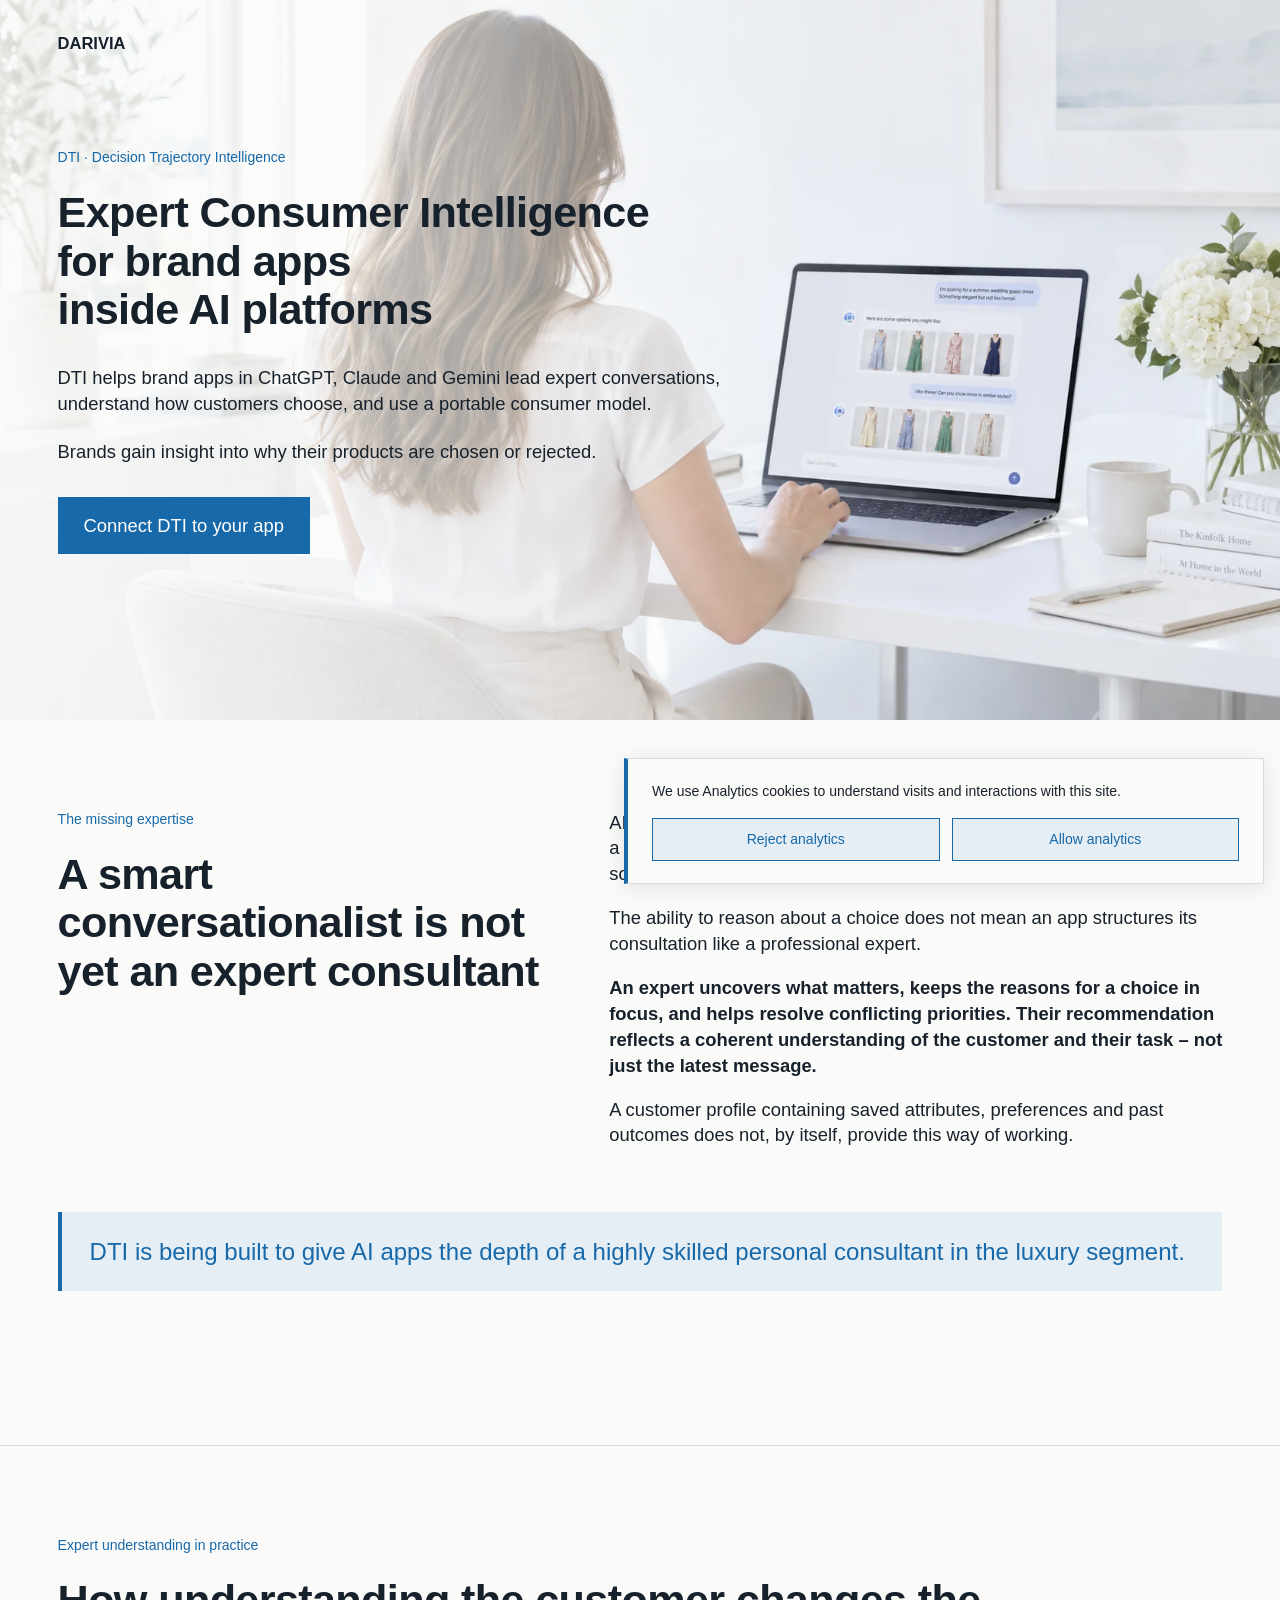
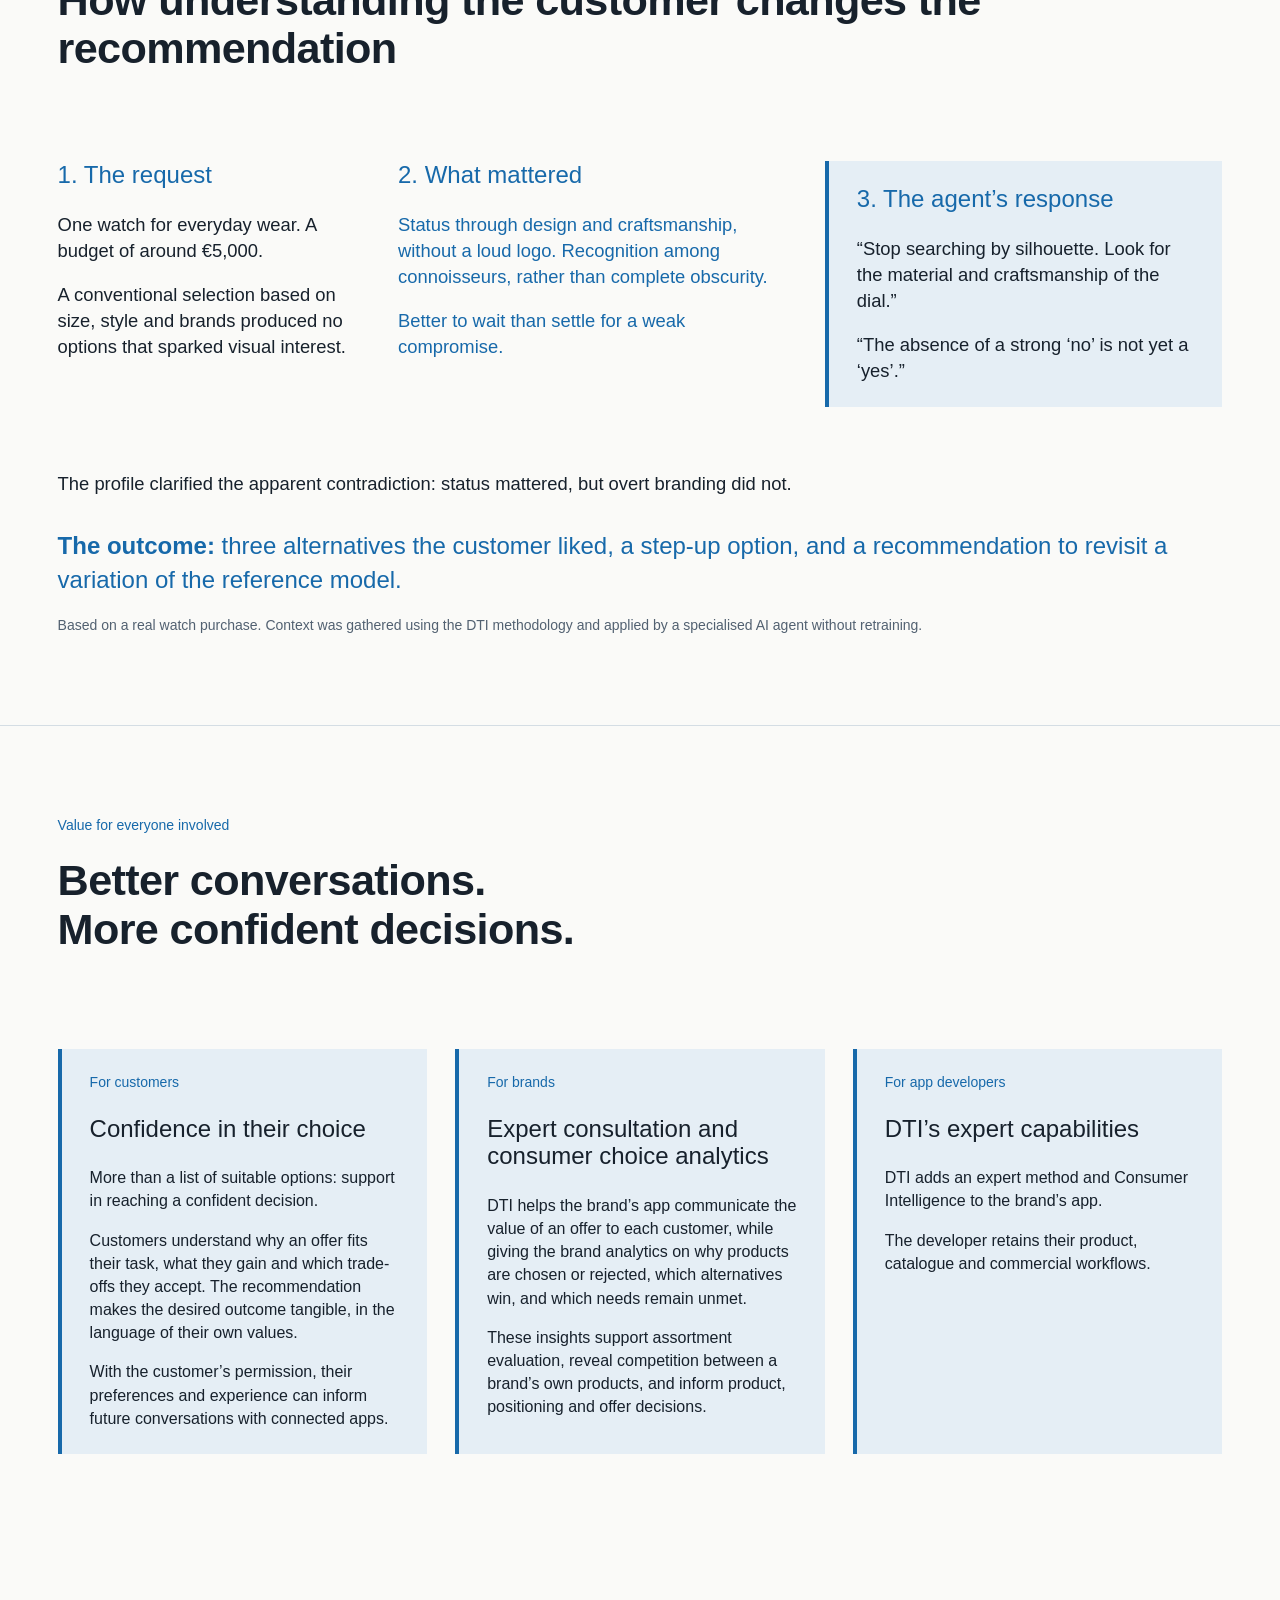
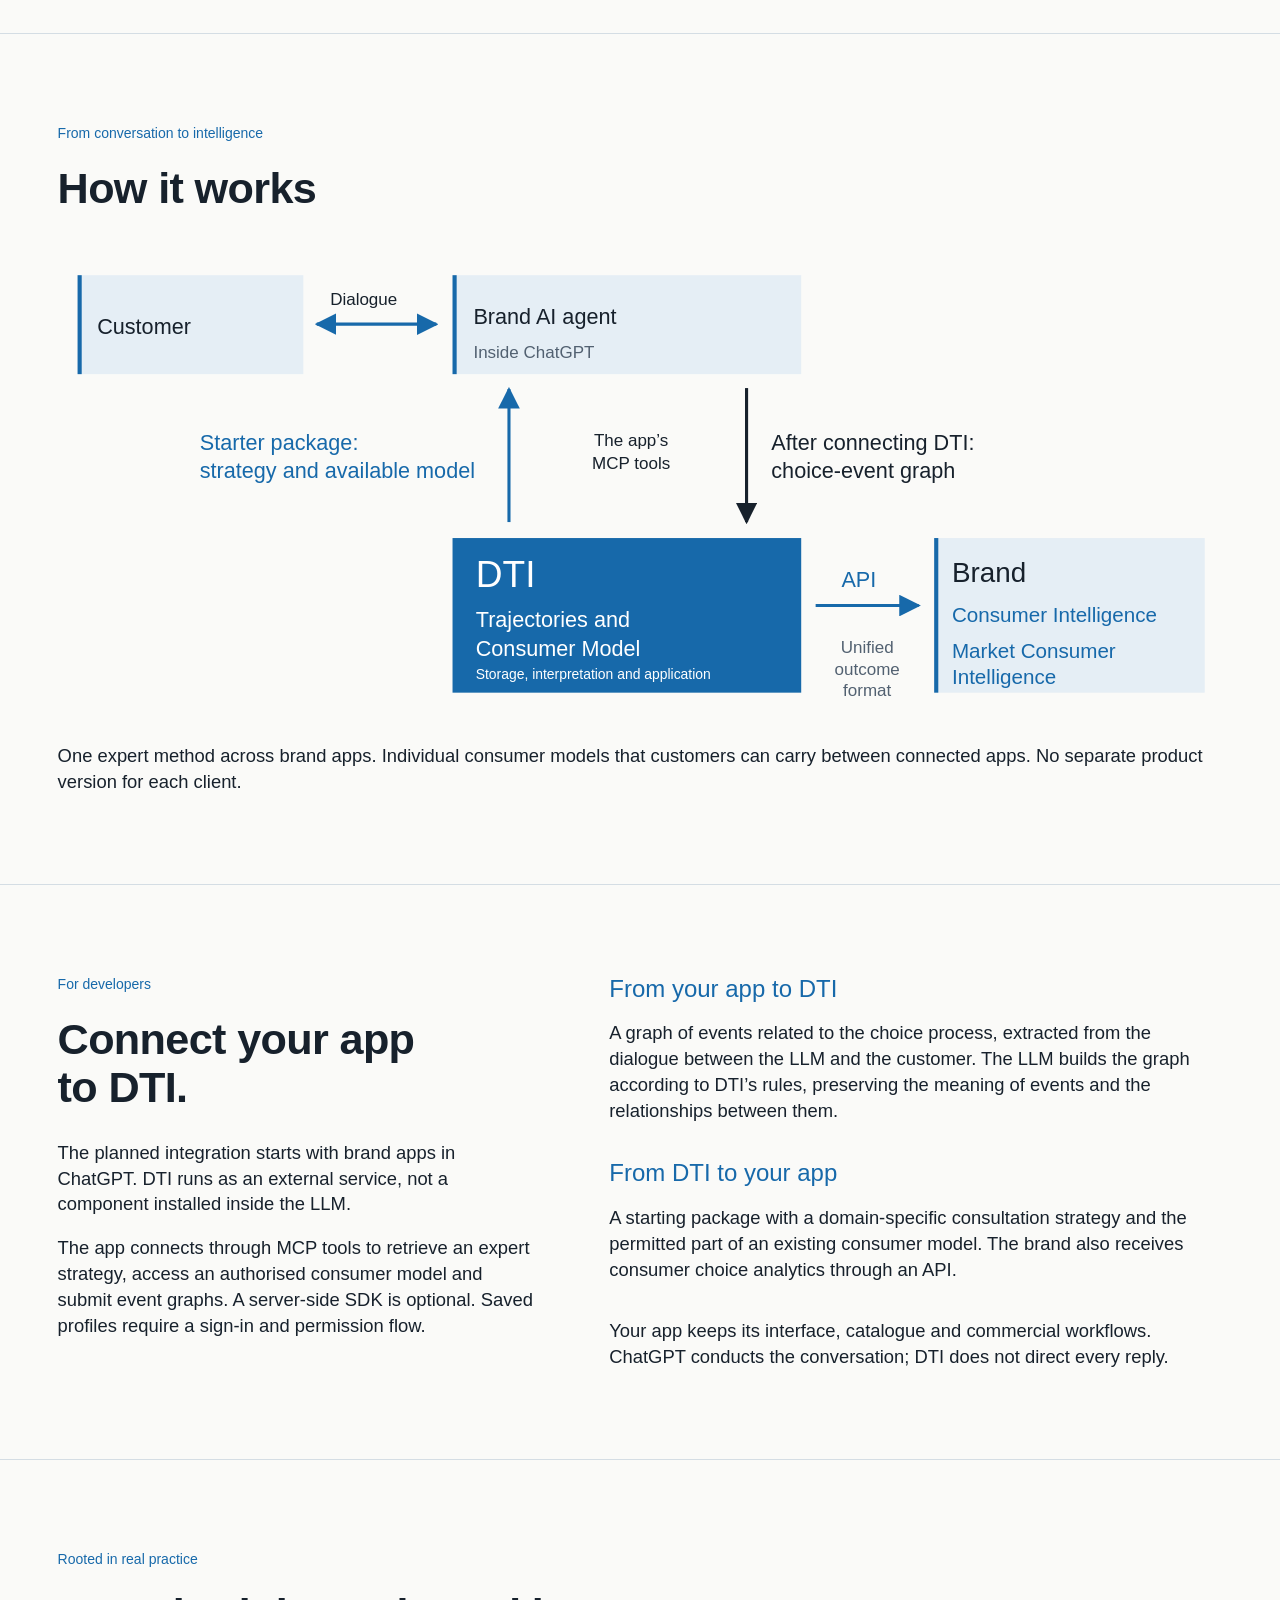
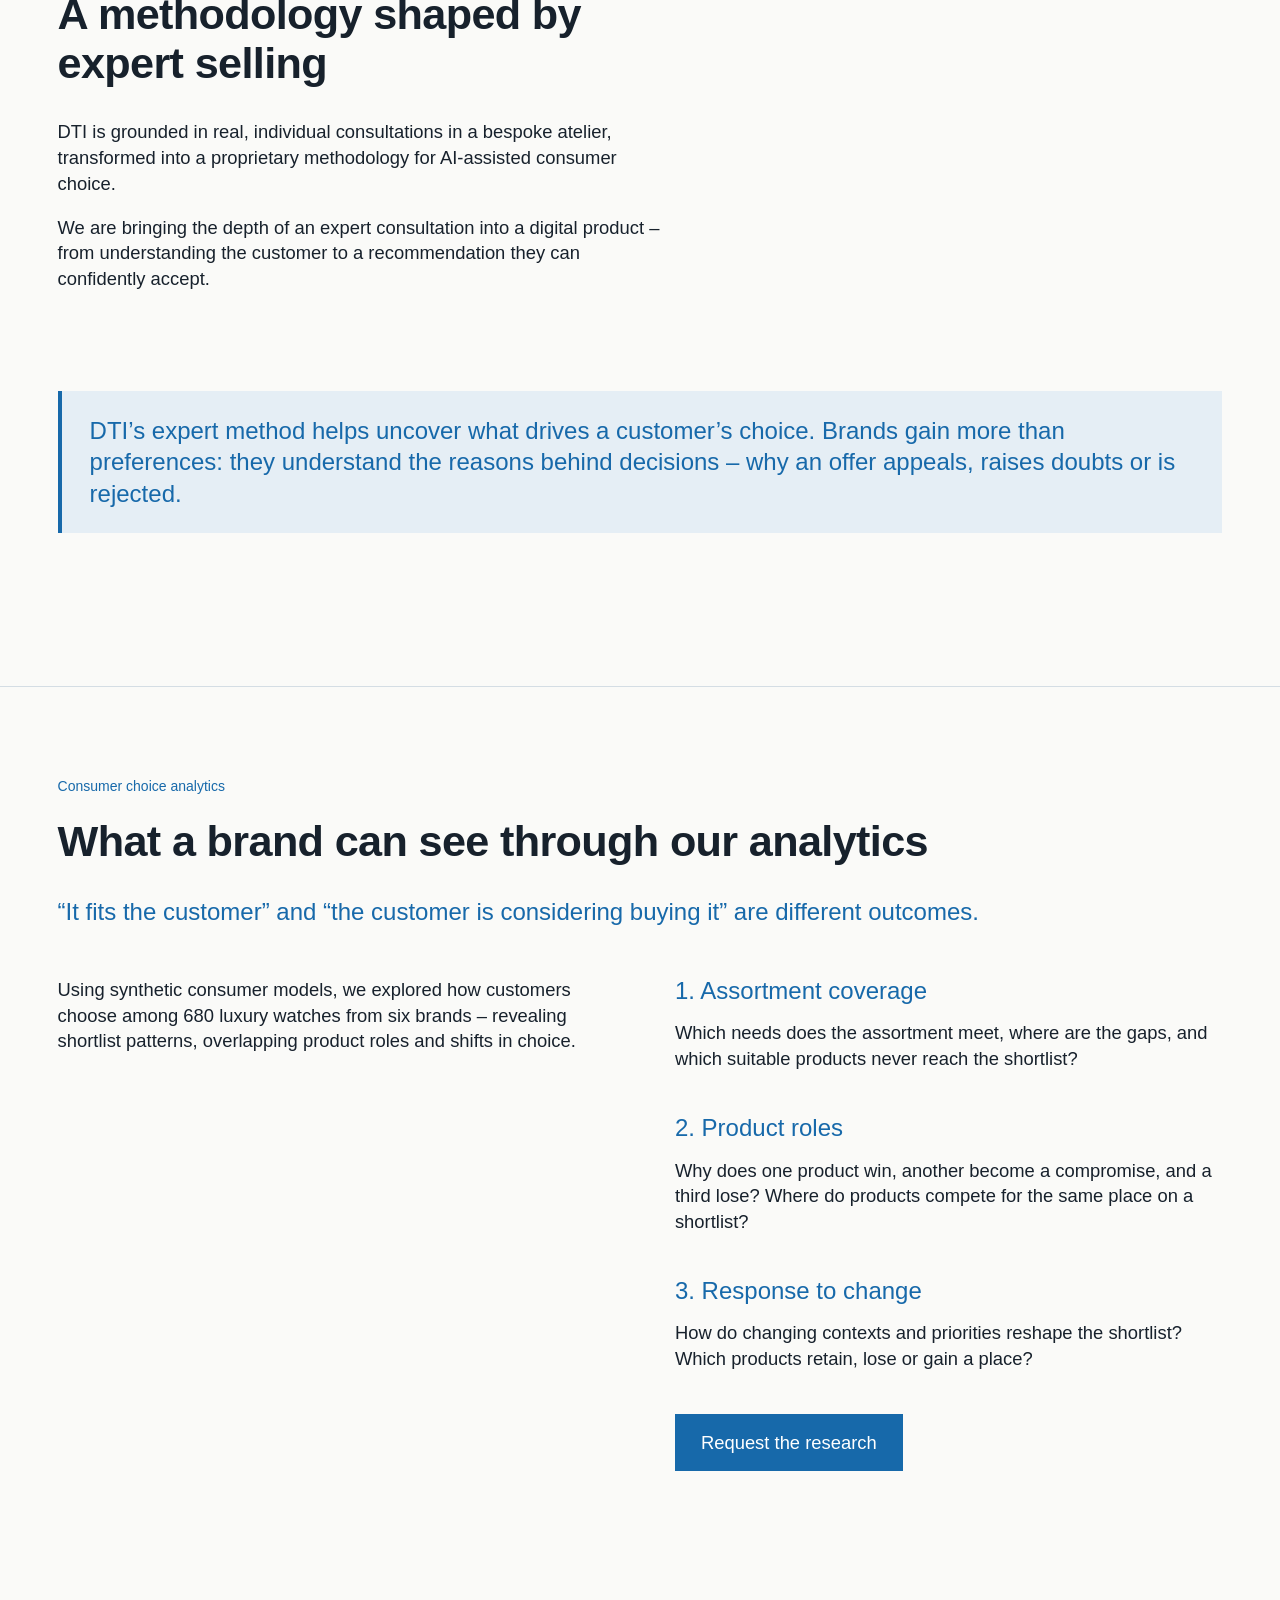
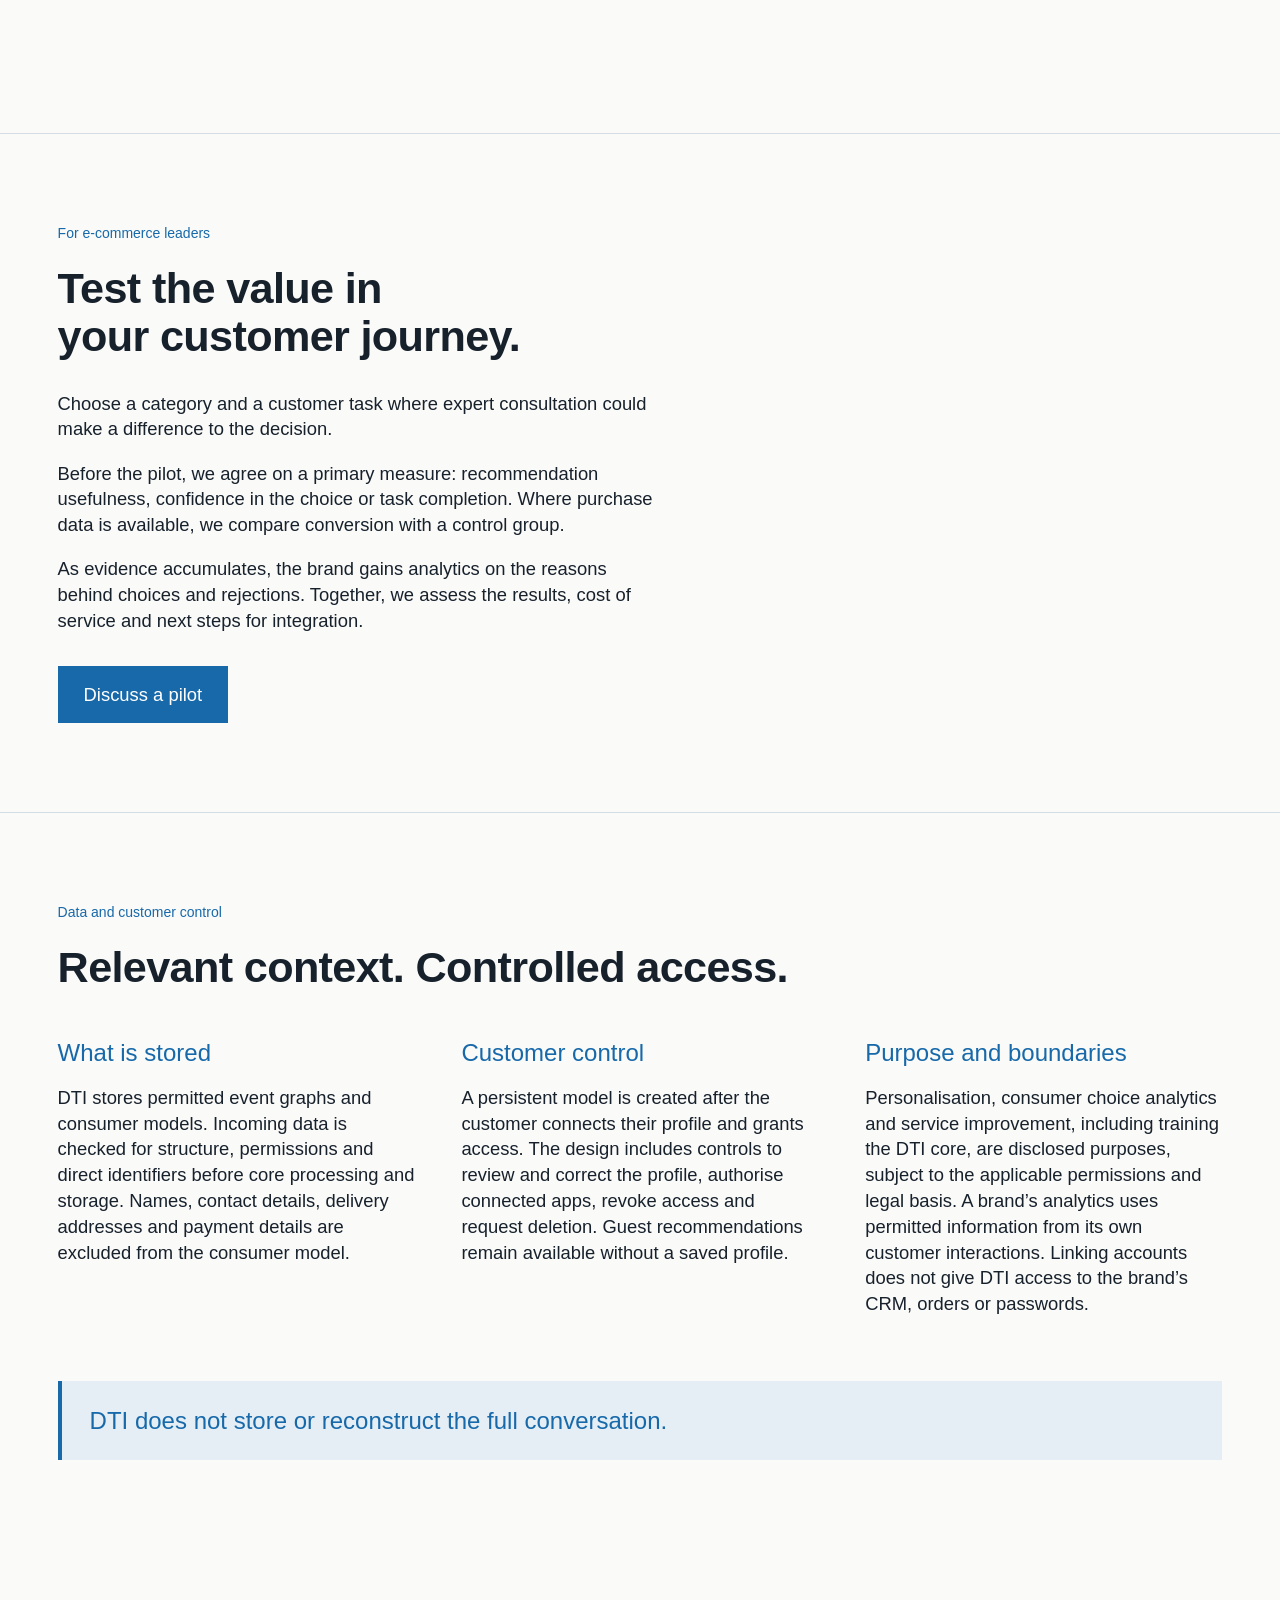
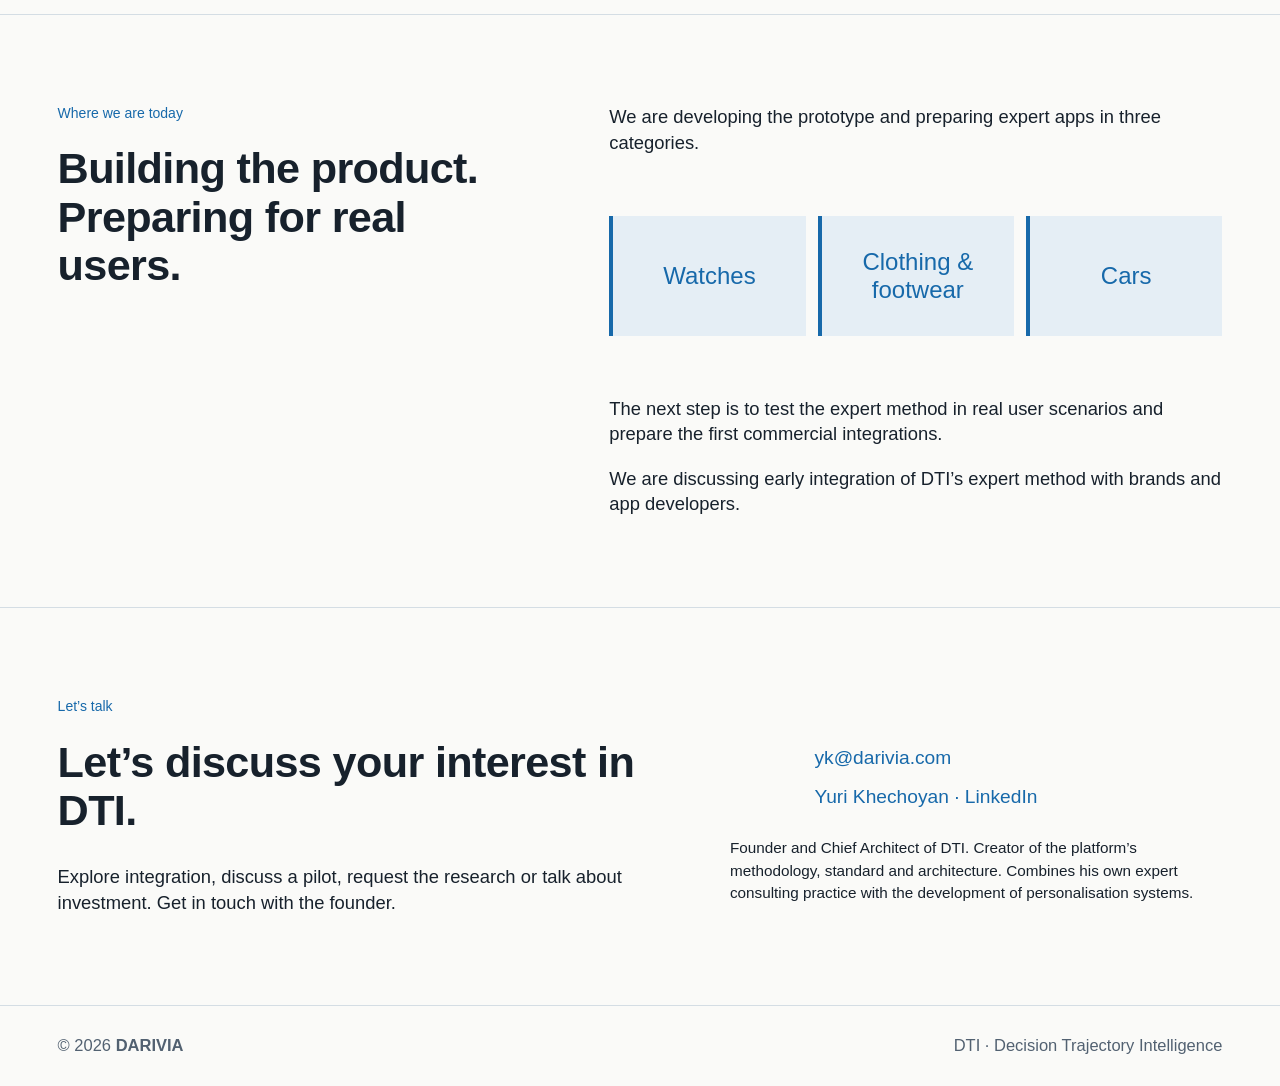
==== index.html @ 06fe998c "Add files via upload" ====
<!doctype html>
<html lang="en">
<head>
<meta charset="utf-8">
<meta name="viewport" content="width=device-width, initial-scale=1">
<meta http-equiv="Content-Security-Policy" content="default-src 'none'; script-src 'self' https://www.googletagmanager.com; style-src 'self'; img-src 'self' https://www.googletagmanager.com https://*.google-analytics.com; font-src 'self'; connect-src https://www.googletagmanager.com https://*.google-analytics.com https://*.google.com; frame-src 'none'; object-src 'none'; base-uri 'none'; form-action 'none'">
<meta name="referrer" content="strict-origin-when-cross-origin">
<title>DARIVIA – Expert Consumer Intelligence</title>
<meta name="description" content="DTI helps brand apps inside AI platforms lead expert conversations, understand customer choices and deliver consumer choice analytics.">
<link rel="canonical" href="https://darivia.com/">
<meta name="robots" content="index, follow">
<meta name="theme-color" content="#FAFAF8">
<meta property="og:type" content="website">
<meta property="og:site_name" content="DARIVIA">
<meta property="og:title" content="DARIVIA – Expert Consumer Intelligence">
<meta property="og:description" content="DTI helps brand apps inside AI platforms lead expert conversations, understand customer choices and deliver consumer choice analytics.">
<meta property="og:url" content="https://darivia.com/">
<meta property="og:locale" content="en_US">
<meta property="og:image" content="https://darivia.com/assets/darivia-preview.2ca497f3622b.jpg">
<meta property="og:image:type" content="image/jpeg">
<meta property="og:image:width" content="1200">
<meta property="og:image:height" content="675">
<meta property="og:image:alt" content="A customer exploring clothing recommendations on a laptop.">
<meta name="twitter:card" content="summary_large_image">
<meta name="twitter:title" content="DARIVIA – Expert Consumer Intelligence">
<meta name="twitter:description" content="DTI helps brand apps inside AI platforms lead expert conversations, understand customer choices and deliver consumer choice analytics.">
<meta name="twitter:image" content="https://darivia.com/assets/darivia-preview.2ca497f3622b.jpg">
<meta name="twitter:image:alt" content="A customer exploring clothing recommendations on a laptop.">
<link rel="icon" type="image/x-icon" href="./favicon.ico?v=2">
<link rel="icon" type="image/png" sizes="32x32" href="./favicon.png?v=2">
<link rel="apple-touch-icon" sizes="180x180" href="./apple-touch-icon.png?v=2">
<link rel="preload" as="image" type="image/webp" href="./assets/hero.5c306b557b19.webp" fetchpriority="high">
<link rel="stylesheet" href="./assets/site.e66239c1eb0c.css">
<script defer src="./assets/analytics.40985550e675.js"></script>
</head>
<body>
<main id="darivia" lang="en">


<header class="hero">
  <div class="wrap">
    <div class="header"><span class="wordmark">DARIVIA</span></div>
    <div class="hero-copy">
      <div class="eyebrow">DTI · Decision Trajectory Intelligence</div>
      <h1>Expert Consumer Intelligence<br>for brand apps<br>inside AI platforms</h1>
      <p class="hero-intro">DTI helps brand apps in ChatGPT, Claude and Gemini lead expert conversations, understand how customers choose, and use a portable consumer model.</p>
      <p class="hero-result">Brands gain insight into why their products are chosen or rejected.</p>
      <a class="cta" href="#d-contact" data-analytics-event="connect_click">Connect DTI to your app</a>
    </div>
  </div>
</header>

<section class="section"><div class="wrap split">
  <div><div class="eyebrow">The missing expertise</div><h2>A smart conversationalist is not yet an expert consultant</h2></div>
  <div class="copy">
    <p>AI can hold a conversation, explain features, compare products and make a persuasive case for a recommendation. But that is not enough to guide someone consistently toward a confident decision.</p>
    <p>The ability to reason about a choice does not mean an app structures its consultation like a professional expert.</p>
    <p><strong>An expert uncovers what matters, keeps the reasons for a choice in focus, and helps resolve conflicting priorities. Their recommendation reflects a coherent understanding of the customer and their task – not just the latest message.</strong></p>
    <p>A customer profile containing saved attributes, preferences and past outcomes does not, by itself, provide this way of working.</p>
  </div>
</div><div class="wrap"><p class="accent statement">DTI is being built to give AI apps the depth of a highly skilled personal consultant in the luxury segment.</p></div></section>

<section class="section" id="d-example"><div class="wrap">
  <div class="eyebrow">Expert understanding in practice</div><h2>How understanding the customer changes the recommendation</h2>
  <div class="expert-example">
    <div><h3>1. The request</h3><p>One watch for everyday wear. A budget of around €5,000.</p><p>A conventional selection based on size, style and brands produced no options that sparked visual interest.</p></div>
    <div class="customer-context"><h3>2. What mattered</h3><p>Status through design and craftsmanship, without a loud logo. Recognition among connoisseurs, rather than complete obscurity.</p><p>Better to wait than settle for a weak compromise.</p></div>
    <div class="accent"><h3>3. The agent’s response</h3><blockquote><p>“Stop searching by silhouette. Look for the material and craftsmanship of the dial.”</p><p>“The absence of a strong ‘no’ is not yet a ‘yes’.”</p></blockquote></div>
  </div>
  <p class="diagram-summary">The profile clarified the apparent contradiction: status mattered, but overt branding did not.</p>
  <p class="example-result"><strong>The outcome:</strong> three alternatives the customer liked, a step-up option, and a recommendation to revisit a variation of the reference model.</p>
  <p class="example-note">Based on a real watch purchase. Context was gathered using the DTI methodology and applied by a specialised AI agent without retraining.</p>
</div></section>

<section class="section"><div class="wrap">
  <div class="eyebrow">Value for everyone involved</div><h2>Better conversations.<br>More confident decisions.</h2>
  <div class="three">
    <article class="value"><div class="audience">For customers</div><h3>Confidence in their choice</h3><p>More than a list of suitable options: support in reaching a confident decision.</p><p>Customers understand why an offer fits their task, what they gain and which trade-offs they accept. The recommendation makes the desired outcome tangible, in the language of their own values.</p><p>With the customer’s permission, their preferences and experience can inform future conversations with connected apps.</p></article>
    <article class="value"><div class="audience">For brands</div><h3>Expert consultation and consumer choice analytics</h3><p>DTI helps the brand’s app communicate the value of an offer to each customer, while giving the brand analytics on why products are chosen or rejected, which alternatives win, and which needs remain unmet.</p><p>These insights support assortment evaluation, reveal competition between a brand’s own products, and inform product, positioning and offer decisions.</p></article>
    <article class="value"><div class="audience">For app developers</div><h3>DTI’s expert capabilities</h3><p>DTI adds an expert method and Consumer Intelligence to the brand’s app.</p><p>The developer retains their product, catalogue and commercial workflows.</p></article>
  </div>
</div></section>

<section class="section"><div class="wrap">
  <div class="eyebrow">From conversation to intelligence</div><h2>How it works</h2>
  <div class="diagram"><svg xmlns="http://www.w3.org/2000/svg" viewBox="35 150 1130 445" role="img" aria-labelledby="diagram-title diagram-desc">
<title id="diagram-title">How DTI works</title><desc id="diagram-desc">The deck diagram: a customer speaks with a brand AI agent inside ChatGPT. DTI provides a starter package and receives a choice-event graph through the app's MCP tools. It stores, interprets and applies trajectories and the consumer model, and supplies the brand with Consumer Intelligence through an API.</desc>
<defs><marker id="arrow-blue" viewBox="0 0 10 10" refX="9" refY="5" markerWidth="7" markerHeight="7" orient="auto-start-reverse"><path d="M0 0 10 5 0 10Z" fill="#1769AA"/></marker><marker id="arrow-dark" viewBox="0 0 10 10" refX="9" refY="5" markerWidth="7" markerHeight="7" orient="auto-start-reverse"><path d="M0 0 10 5 0 10Z" fill="#17212C"/></marker></defs>
<g font-family="Helvetica Neue,Helvetica,Arial,sans-serif" fill="#17212C" font-size="21">
<rect x="54" y="172.5" width="219" height="96" fill="#E5EEF5"/><rect x="54" y="172.5" width="4" height="96" fill="#1769AA"/><text x="73" y="230">Customer</text>
<rect x="417.75" y="172.5" width="338.25" height="96" fill="#E5EEF5"/><rect x="417.75" y="172.5" width="4" height="96" fill="#1769AA"/><text x="438" y="220">Brand AI agent</text><text x="438" y="253" font-size="16.5" fill="#526171">Inside ChatGPT</text>
<path d="M286 220H402" fill="none" stroke="#1769AA" stroke-width="3" marker-start="url(#arrow-blue)" marker-end="url(#arrow-blue)"/><text x="299" y="201" font-size="16.5">Dialogue</text>
<rect x="417.75" y="427.5" width="338.25" height="150" fill="#1769AA"/><text x="440.25" y="475" font-size="36" fill="white">DTI</text><text x="440.25" y="514" fill="white">Trajectories and</text><text x="440.25" y="542" fill="white">Consumer Model</text><text x="440.25" y="564" font-size="13.5" fill="white">Storage, interpretation and application</text>
<path d="M472.5 412V283" stroke="#1769AA" stroke-width="3" fill="none" marker-end="url(#arrow-blue)"/>
<text x="172.5" y="342" fill="#1769AA"><tspan x="172.5">Starter package:</tspan><tspan x="172.5" dy="27">strategy and available model</tspan></text>
<path d="M703 282V412" stroke="#17212C" stroke-width="3" fill="none" marker-end="url(#arrow-dark)"/>
<text x="591" y="338" text-anchor="middle" font-size="16.5"><tspan x="591">The app’s</tspan><tspan x="591" dy="23">MCP tools</tspan></text>
<text x="727" y="342"><tspan x="727">After connecting DTI:</tspan><tspan x="727" dy="27">choice-event graph</tspan></text>
<rect x="885" y="427.5" width="262.5" height="150" fill="#E5EEF5"/><rect x="885" y="427.5" width="4" height="150" fill="#1769AA"/><text x="902.25" y="470" font-size="27">Brand</text><text x="902.25" y="509" fill="#1769AA" font-size="20">Consumer Intelligence</text><text x="902.25" y="544" fill="#1769AA" font-size="20"><tspan x="902.25">Market Consumer</tspan><tspan x="902.25" dy="25">Intelligence</tspan></text>
<path d="M770 493H870" stroke="#1769AA" stroke-width="3" fill="none" marker-end="url(#arrow-blue)"/><text x="795" y="475" fill="#1769AA">API</text><text x="820" y="539" text-anchor="middle" font-size="16.5" fill="#526171"><tspan x="820">Unified</tspan><tspan x="820" dy="21">outcome</tspan><tspan x="820" dy="21">format</tspan></text>
</g></svg>
</div>
  <p class="diagram-hint">Swipe horizontally to view the full diagram.</p>
  <p class="diagram-summary">One expert method across brand apps. Individual consumer models that customers can carry between connected apps. No separate product version for each client.</p>
</div></section>

<section class="section" id="d-developers"><div class="wrap split">
  <div class="developer-intro"><div class="eyebrow">For developers</div><h2>Connect your app<br>to DTI.</h2>
    <p>The planned integration starts with brand apps in ChatGPT. DTI runs as an external service, not a component installed inside the LLM.</p>
    <p>The app connects through MCP tools to retrieve an expert strategy, access an authorised consumer model and submit event graphs. A server-side SDK is optional. Saved profiles require a sign-in and permission flow.</p>
  </div>
  <div class="copy exchange">
    <article><h3>From your app to DTI</h3><p>A graph of events related to the choice process, extracted from the dialogue between the LLM and the customer. The LLM builds the graph according to DTI’s rules, preserving the meaning of events and the relationships between them.</p></article>
    <article><h3>From DTI to your app</h3><p>A starting package with a domain-specific consultation strategy and the permitted part of an existing consumer model. The brand also receives consumer choice analytics through an API.</p></article>
    <p>Your app keeps its interface, catalogue and commercial workflows. ChatGPT conducts the conversation; DTI does not direct every reply.</p>
  </div>
</div></section>

<section class="section"><div class="wrap">
  <div class="method">
    <div><div class="eyebrow">Rooted in real practice</div><h2>A methodology shaped by expert selling</h2><p>DTI is grounded in real, individual consultations in a bespoke atelier, transformed into a proprietary methodology for AI-assisted consumer choice.</p><p>We are bringing the depth of an expert consultation into a digital product – from understanding the customer to a recommendation they can confidently accept.</p></div>
    <img src="./assets/consultation.04dfebdec617.webp" alt="A luxury consultant and customer discussing suit fabrics, with wool and pinstriped cloth samples on the table." loading="lazy" width="1448" height="1086">
  </div>
  <p class="accent statement">DTI’s expert method helps uncover what drives a customer’s choice. Brands gain more than preferences: they understand the reasons behind decisions – why an offer appeals, raises doubts or is rejected.</p>
</div></section>

<section class="section" id="d-research"><div class="wrap">
  <div class="research-top"><div class="eyebrow">Consumer choice analytics</div><h2>What a brand can see through our analytics</h2><p class="lead">“It fits the customer” and “the customer is considering buying it” are different outcomes.</p></div>
  <div class="reports">
    <div class="report-col">
      <p>Using synthetic consumer models, we explored how customers choose among 680 luxury watches from six brands – revealing shortlist patterns, overlapping product roles and shifts in choice.</p>
      <img src="./assets/report.c8973f428e06.webp" alt="Three findings from luxury-watch assortments: 74% achieved strong fit but never entered a shortlist; 16% showed repeated intra-brand role overlap; 10% of previously shortlisted models lost presence in a strong trend scenario. Synthetic research across 680 watches." loading="lazy" width="800" height="800">
    </div>
    <div class="report-col">
      <article class="report"><h3>1. Assortment coverage</h3><p>Which needs does the assortment meet, where are the gaps, and which suitable products never reach the shortlist?</p></article>
      <article class="report"><h3>2. Product roles</h3><p>Why does one product win, another become a compromise, and a third lose? Where do products compete for the same place on a shortlist?</p></article>
      <article class="report"><h3>3. Response to change</h3><p>How do changing contexts and priorities reshape the shortlist? Which products retain, lose or gain a place?</p></article>
      <div class="report-button"><a class="cta" href="#d-contact" data-analytics-event="research_request_click">Request the research</a></div>
    </div>
  </div>
</div></section>

<section class="section" id="d-ecommerce"><div class="wrap pilot">
  <div><div class="eyebrow">For e-commerce leaders</div><h2>Test the value in<br>your customer journey.</h2>
    <p>Choose a category and a customer task where expert consultation could make a difference to the decision.</p>
    <p>Before the pilot, we agree on a primary measure: recommendation usefulness, confidence in the choice or task completion. Where purchase data is available, we compare conversion with a control group.</p>
    <p>As evidence accumulates, the brand gains analytics on the reasons behind choices and rejections. Together, we assess the results, cost of service and next steps for integration.</p>
    <a class="cta" href="#d-contact" data-analytics-event="pilot_click">Discuss a pilot</a>
  </div>
  <img src="./assets/ecommerce.1e685e737fbe.webp" alt="An e-commerce leader and an expert discussing fashion products and customer-choice reasons on a screen." loading="lazy" width="1536" height="1024">
</div></section>

<section class="section" id="d-data"><div class="wrap">
  <div class="eyebrow">Data and customer control</div><h2>Relevant context. Controlled access.</h2>
  <div class="data-columns">
    <article><h3>What is stored</h3><p>DTI stores permitted event graphs and consumer models. Incoming data is checked for structure, permissions and direct identifiers before core processing and storage. Names, contact details, delivery addresses and payment details are excluded from the consumer model.</p></article>
    <article><h3>Customer control</h3><p>A persistent model is created after the customer connects their profile and grants access. The design includes controls to review and correct the profile, authorise connected apps, revoke access and request deletion. Guest recommendations remain available without a saved profile.</p></article>
    <article><h3>Purpose and boundaries</h3><p>Personalisation, consumer choice analytics and service improvement, including training the DTI core, are disclosed purposes, subject to the applicable permissions and legal basis. A brand’s analytics uses permitted information from its own customer interactions. Linking accounts does not give DTI access to the brand’s CRM, orders or passwords.</p></article>
  </div>
  <p class="accent statement">DTI does not store or reconstruct the full conversation.</p>
</div></section>

<section class="section"><div class="wrap split">
  <div><div class="eyebrow">Where we are today</div><h2>Building the product.<br>Preparing for real users.</h2></div>
  <div><p>We are developing the prototype and preparing expert apps in three categories.</p><div class="domains"><span>Watches</span><span>Clothing &amp;<br>footwear</span><span>Cars</span></div><p>The next step is to test the expert method in real user scenarios and prepare the first commercial integrations.</p><p>We are discussing early integration of DTI’s expert method with brands and app developers.</p></div>
</div></section>

<section class="section contact" id="d-contact"><div class="wrap contact-grid">
  <div><div class="eyebrow">Let’s talk</div><h2>Let’s discuss your interest in DTI.</h2>
  <p>Explore integration, discuss a pilot, request the research or talk about investment. Get in touch with the founder.</p></div>
  <div class="contact-side"><div class="contact-person"><img src="./assets/founder.d99c2471aa4a.webp" alt="Yuri Khechoyan, founder of DARIVIA" loading="lazy" width="768" height="1024"><div class="contact-links"><a href="mailto:yk@darivia.com">yk@darivia.com</a><a href="https://www.linkedin.com/in/ykhechoyan/" target="_blank" rel="noopener noreferrer">Yuri Khechoyan · LinkedIn</a></div></div>
  <p class="founder-bio">Founder and Chief Architect of DTI. Creator of the platform’s methodology, standard and architecture. Combines his own expert consulting practice with the development of personalisation systems.</p></div>
</div></section>
<footer class="wrap footer"><span>© 2026 <strong>DARIVIA</strong></span><span>DTI · Decision Trajectory Intelligence</span></footer>
</main>

<section id="analytics-consent" aria-label="Analytics choices" hidden>
  <p>We use Analytics cookies to understand visits and interactions with this site.</p>
  <div class="consent-actions">
    <button type="button" id="analytics-reject">Reject analytics</button>
    <button type="button" id="analytics-allow">Allow analytics</button>
  </div>
</section>

</body>
</html>
---- assets/site.e66239c1eb0c.css ----
html,body{margin:0;padding:0;background:#FAFAF8}html{color-scheme:light}a{text-underline-offset:2px}

  :root { color-scheme:light!important; --background:#FAFAF8!important; }
  #darivia { --blue:#1769AA; --ink:#17212C; --muted:#526171; --line:#D4DDE4; --pale:#E5EEF5; --body:clamp(18px,1.75vw,25px); color:var(--ink); background:#FAFAF8; font-family:"Helvetica Neue",Helvetica,Arial,sans-serif; font-size:var(--body); line-height:1.4; font-weight:400; }
  #darivia * { box-sizing:border-box; }
  #darivia :is(h1,h2,h3,p,figure) { margin:0; }
  #darivia :is(h1,h2) { font-family:inherit; font-size:clamp(34px,4vw,58px); line-height:1.12; font-weight:700; letter-spacing:-.015em; }
  #darivia h3 { font-size:clamp(25px,2.5vw,36px); line-height:1.15; font-weight:500; }
  #darivia strong { font-weight:700; }
  #darivia p+p { margin-top:1em; }
  #darivia a { color:var(--blue); text-decoration:none; font-weight:400; }
  #darivia a:hover { text-decoration:underline; text-decoration-style:solid; }
  #darivia a:focus-visible { outline:3px solid var(--blue); outline-offset:5px; }
  #darivia img { display:block; width:100%; height:auto; }
  #darivia .wrap { width:91%; max-width:1310px; margin:auto; }
  #darivia .section { padding:clamp(64px,7vw,105px) 0; border-bottom:1px solid var(--line); }
  #darivia .eyebrow { color:var(--blue); font-size:clamp(16.5px,1.375vw,20px); line-height:1.3; margin-bottom:22px; }
  #darivia .hero { position:relative; min-height:clamp(720px,56.25vw,941px); background:#FAFAF8; isolation:isolate; }
  #darivia .hero::before { content:""; position:absolute; inset:0; z-index:-2; background:url('./hero.5c306b557b19.webp') 70% center/cover no-repeat; }
  #darivia .hero::after { content:""; position:absolute; inset:0; z-index:-1; background:linear-gradient(90deg,rgba(250,250,248,.8) 0%,rgba(250,250,248,.63) 39%,rgba(250,250,248,.15) 64%,transparent 78%); }
  #darivia .header { padding:30px 0; }
  #darivia .wordmark { font-size:16.5px; letter-spacing:0; font-weight:700; }
  #darivia .hero-copy { width:61%; padding:clamp(65px,8vw,120px) 0 80px; }
  #darivia .hero h1 { max-width:800px; }
  #darivia .hero-intro { margin-top:32px; max-width:min(680px,95%); }
  #darivia .hero-result { max-width:min(680px,95%); margin-top:22px; }
  #darivia .cta { display:inline-block; margin-top:32px; padding:17px 26px; background:var(--blue); color:white; font-size:clamp(18px,1.75vw,25px); line-height:1.25; }
  #darivia .split { display:grid; grid-template-columns: .88fr 1.12fr; gap:6%; }
  #darivia .copy { color:var(--ink); }
  #darivia .developer-intro h2 { margin-bottom:28px; }
  #darivia .exchange { display:flex; flex-direction:column; gap:36px; }
  #darivia .exchange h3,#darivia .data-columns h3 { color:var(--blue); margin-bottom:18px; }
  #darivia .pilot { display:grid; grid-template-columns:1.1fr .9fr; gap:6%; align-items:start; }
  #darivia .pilot h2 { margin-bottom:30px; }
  #darivia .pilot img { aspect-ratio:3/2; object-fit:cover; }
  #darivia .data-columns { display:grid; grid-template-columns:repeat(3,minmax(0,1fr)); gap:4%; margin:48px 0; }
  #darivia :is(.pilot,.data-columns,.split)>* { min-width:0; }
  #darivia :is(.accent,.value,.domains span) { background:var(--pale); border-left:4px solid var(--blue); border-radius:0; }
  #darivia .accent { padding:24px 28px; }
  #darivia .statement { margin-top:32px; color:var(--blue); font-size:clamp(23px,2.5vw,36px); line-height:1.3; }
  #darivia .three { display:grid; grid-template-columns:repeat(3,minmax(0,1fr)); gap:28px; margin-top:48px; }
  #darivia .value { padding:24px 28px; }
  #darivia .audience { color:var(--blue); margin-bottom:22px; font-size:clamp(18px,1.75vw,25px); }
  #darivia .value h3 { margin-bottom:24px; }
  #darivia .value p { font-size:clamp(17px,1.375vw,20px); line-height:1.45; }
  #darivia .diagram { margin-top:40px; }
  #darivia .diagram svg { display:block; width:100%; height:auto; }
  #darivia .diagram-hint { display:none; }
  #darivia .diagram-summary { margin-top:32px; max-width:1150px; }
  #darivia .expert-example { display:grid; grid-template-columns:.85fr 1.1fr 1.15fr; gap:4%; margin-top:44px; }
  #darivia .expert-example > div { min-width:0; }
  #darivia .expert-example .customer-context { color:var(--blue); }
  #darivia .expert-example h3 { color:var(--blue); margin-bottom:24px; }
  #darivia .expert-example blockquote { margin:0; }
  #darivia .example-result { color:var(--blue); margin-top:32px; font-size:clamp(23px,2.5vw,36px); }
  #darivia .example-note { font-size:16px; color:var(--muted); margin-top:20px; }
  #darivia .method { display:grid; grid-template-columns:1.2fr 1fr; gap:5%; align-items:start; }
  #darivia .method h2 { margin-bottom:32px; }
  #darivia .method img { aspect-ratio:4/3; object-fit:cover; }
  #darivia .research-top { max-width:1150px; }
  #darivia .research-top .lead { font-size:clamp(25px,2.5vw,36px); line-height:1.3; color:var(--blue); margin:30px 0; }
  #darivia .reports { display:grid; grid-template-columns:1fr 1fr; gap:6%; margin-top:50px; }
  #darivia .report-col { display:flex; flex-direction:column; gap:42px; }
  #darivia .report h3 { color:var(--blue); margin-bottom:16px; }
  #darivia .report-button { text-align:left; }
  #darivia .report-button .cta { margin-top:0; }
  #darivia .domains { display:grid; grid-template-columns:repeat(3,minmax(0,1fr)); gap:12px; margin:30px 0; }
  #darivia .domains span { display:flex; align-items:center; justify-content:center; min-height:120px; padding:20px 10px; color:var(--blue); text-align:center; font-size:clamp(22px,2.5vw,36px); line-height:1.15; font-weight:500; }
  #darivia .contact h2 { max-width:1050px; }
  #darivia .contact p { max-width:960px; margin-top:30px; }
  #darivia .contact-person { display:flex; align-items:center; gap:1em; margin-top:32px; }
  #darivia .contact-person img { width:3.4em; height:3.4em; flex:0 0 3.4em; border-radius:50%; object-fit:cover; object-position:50% 38%; }
  #darivia .contact-links { display:flex; flex-direction:column; gap:.6em; align-items:flex-start; min-width:0; }
  #darivia .contact-grid { display:grid; grid-template-columns:1.2fr 1fr; gap:7%; align-items:start; }
  #darivia .contact-side { min-width:0; padding-top:48px; font-size:clamp(18px,1.5vw,22px); }
  #darivia .contact-side .contact-person { margin-top:0; }
  #darivia .contact-links a { overflow-wrap:anywhere; }
  #darivia .contact-side .founder-bio { font-size:clamp(16px,1.35vw,19px); line-height:1.5; margin-top:26px; }
  #darivia .footer { display:flex; justify-content:space-between; gap:20px; padding:28px 0; color:var(--muted); font-size:16.5px; }
  @media(min-width:561px) {
    #darivia .eyebrow { font-size:14px; }
    #darivia .hero-copy { padding-top:calc(clamp(65px,8vw,120px) - 40px); }
    #darivia .accent.statement { margin-block:64px; }
    #darivia .domains { margin-block:60px; }
    #darivia .three { margin-top:96px; margin-bottom:clamp(64px,7vw,105px); }
    #darivia .expert-example { margin-top:88px; margin-bottom:64px; }
    #darivia { --body:max(16px,calc(clamp(18px,1.75vw,25px) - 4px)); }
    #darivia :is(h1,h2) { font-size:calc(clamp(34px,4vw,58px) - 8px); }
    #darivia h3 { font-size:calc(clamp(25px,2.5vw,36px) - 8px); }
    #darivia .cta { font-size:max(16px,calc(clamp(18px,1.75vw,25px) - 4px)); }
    #darivia .audience { font-size:14px; }
    #darivia .value p { font-size:max(16px,calc(clamp(17px,1.375vw,20px) - 4px)); }
    #darivia :is(.statement,.example-result) { font-size:calc(clamp(23px,2.5vw,36px) - 8px); }
    #darivia .research-top .lead { font-size:calc(clamp(25px,2.5vw,36px) - 8px); }
    #darivia .domains span { font-size:calc(clamp(22px,2.5vw,36px) - 8px); }
    #darivia .example-note { font-size:14px; }
    #darivia .contact-side .founder-bio { font-size:calc(clamp(16px,1.35vw,19px) - 2px); }
  }
  @media(max-width:800px) {
    #darivia .hero-copy { width:70%; padding-top:90px; }
    #darivia .hero::before { background-position:65% center; }
    #darivia .hero::after { background:linear-gradient(90deg,rgba(250,250,248,.92),rgba(250,250,248,.7) 65%,rgba(250,250,248,.15)); }
    #darivia .split,#darivia .three { grid-template-columns:1fr; gap:35px; }
    #darivia .method { grid-template-columns:1fr; gap:32px; }
    #darivia .pilot,#darivia .data-columns { grid-template-columns:1fr; gap:36px; }
    #darivia .method img { max-width:700px; }
    #darivia :is(.value,.accent) { padding:24px; }
    #darivia .expert-example,#darivia .contact-grid { grid-template-columns:1fr; gap:36px; }
    #darivia .contact-side { padding-top:0; }
  }
  @media(min-width:561px) and (max-width:800px) {
    #darivia .hero-copy { padding-top:50px; }
  }
  @media(max-width:560px) {
    #darivia .hero-copy { width:100%; padding-top:75px; }
    #darivia .hero::before { opacity:.45; background-position:67% center; }
    #darivia .hero::after { background:rgba(250,250,248,.5); }
    #darivia .reports { display:flex; flex-direction:column; gap:40px; }
    #darivia .diagram { overflow-x:auto; }
    #darivia .diagram svg { min-width:750px; }
    #darivia .diagram-hint { display:block; color:var(--muted); font-size:15px; margin-top:14px; }
    #darivia .footer { flex-direction:column; gap:10px; }
    #darivia .domains span { padding:16px 4px; font-size:20px; }
  }

[hidden] { display:none!important; }
#analytics-consent { position:fixed; z-index:1000; bottom:16px; right:16px; left:16px; max-width:640px; max-height:calc(100dvh - 32px); overflow-y:auto; margin-left:auto; padding:22px 24px; border:1px solid #D4DDE4; border-left:4px solid #1769AA; background:#FAFAF8; box-shadow:0 3px 20px #17212C1A; color:#17212C; font:14px/1.5 "Helvetica Neue",Helvetica,Arial,sans-serif; box-sizing:border-box; }
#analytics-consent p { margin:0; }
#analytics-consent .consent-actions { display:flex; flex-wrap:wrap; gap:12px; margin-top:16px; }
#analytics-consent button { flex:1; min-width:150px; padding:10px 16px; border:1px solid #1769AA; background:#E5EEF5; color:#1769AA; font:inherit; cursor:pointer; }
#analytics-consent button:hover { background:#D4E4F0; }
#analytics-consent button:focus-visible { outline:3px solid #1769AA; outline-offset:3px; }
@media(max-width:560px) { #analytics-consent { bottom:10px; right:10px; left:10px; padding:16px; } #analytics-consent .consent-actions { gap:8px; } #analytics-consent button { min-width:120px; padding:10px 8px; } }
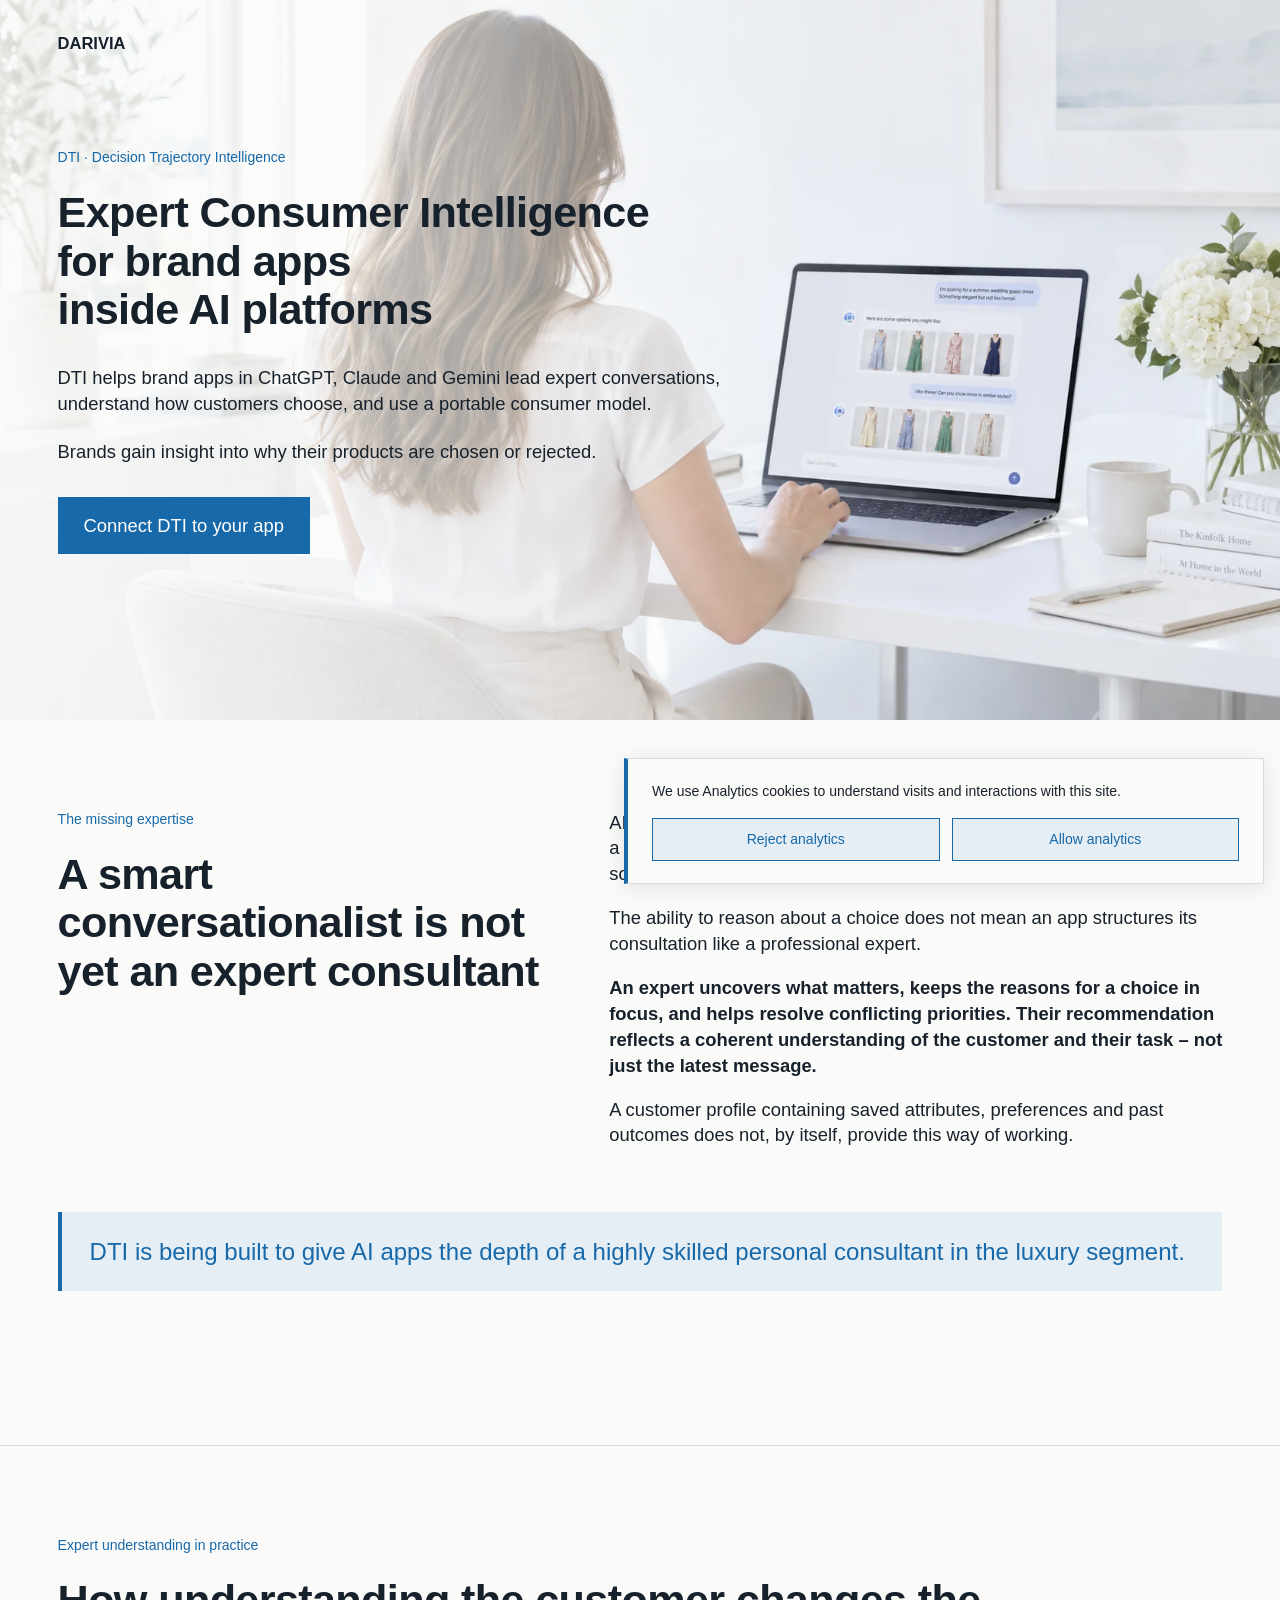
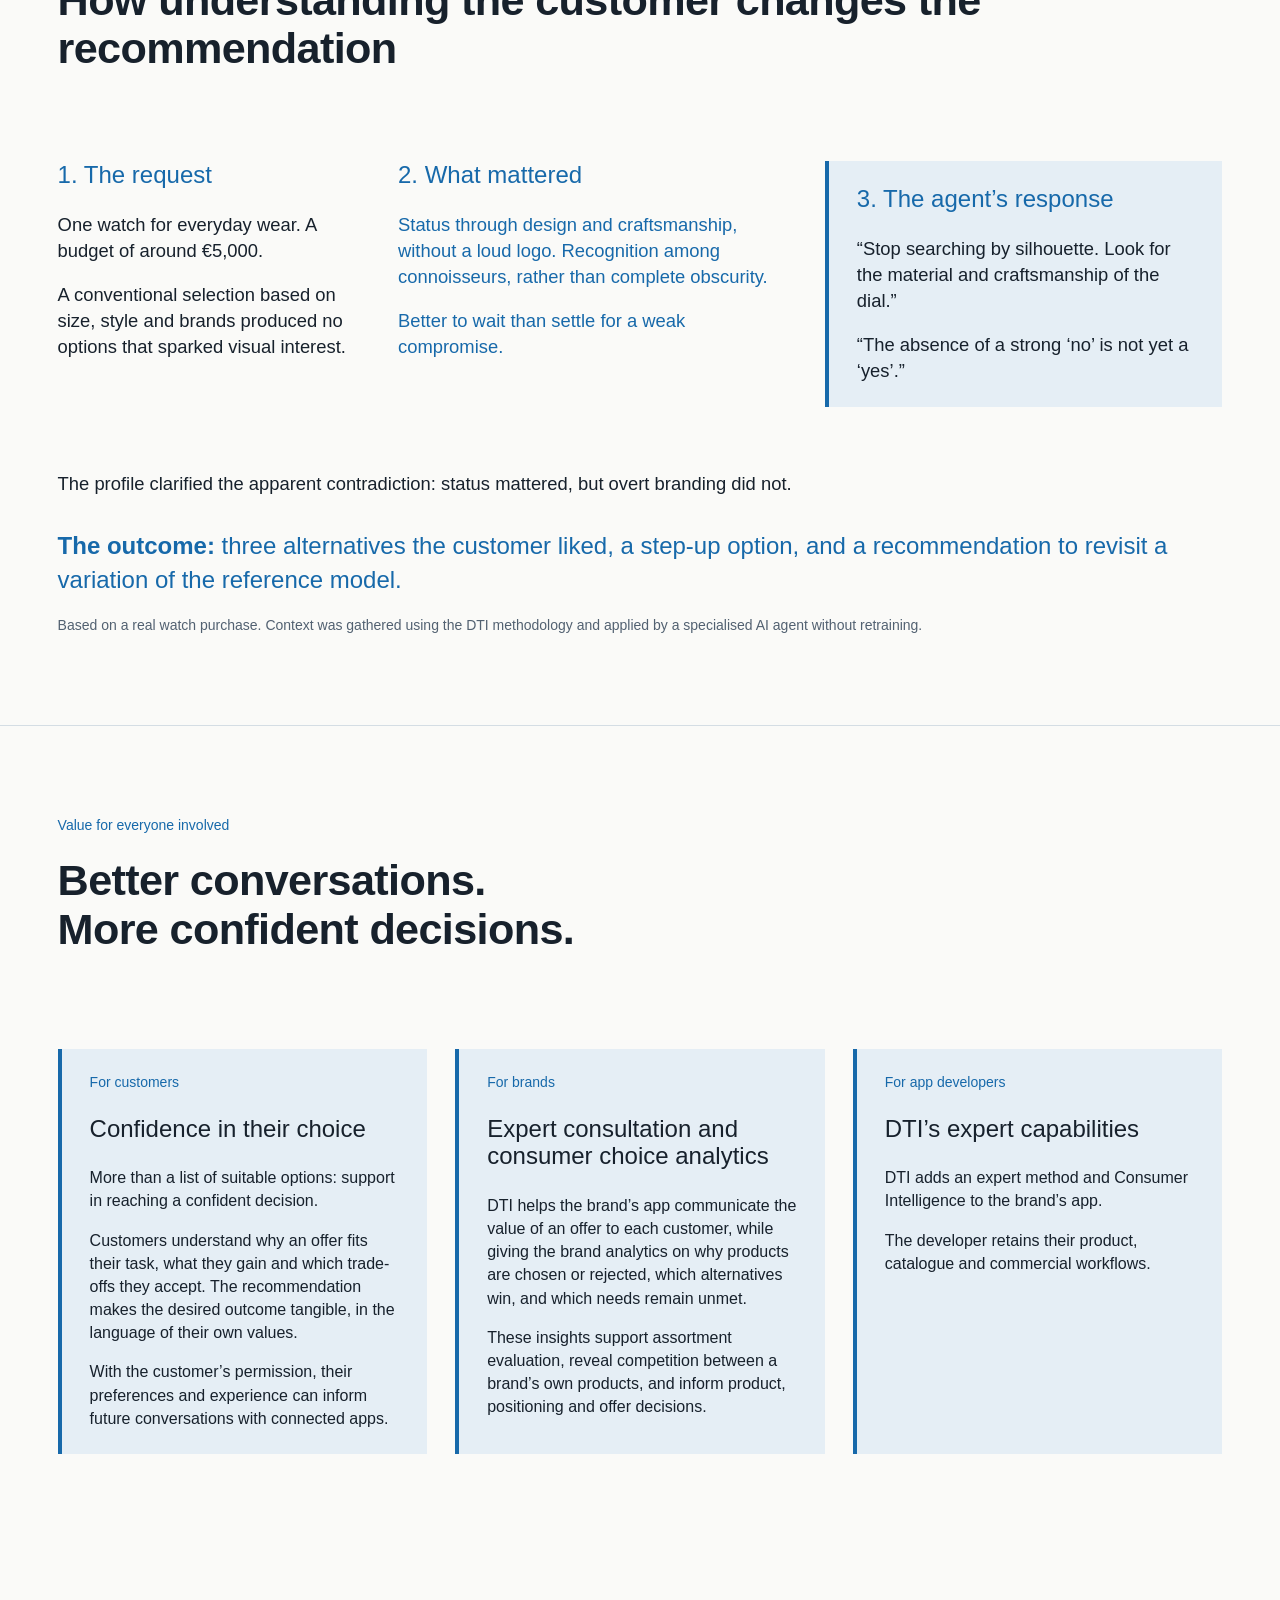
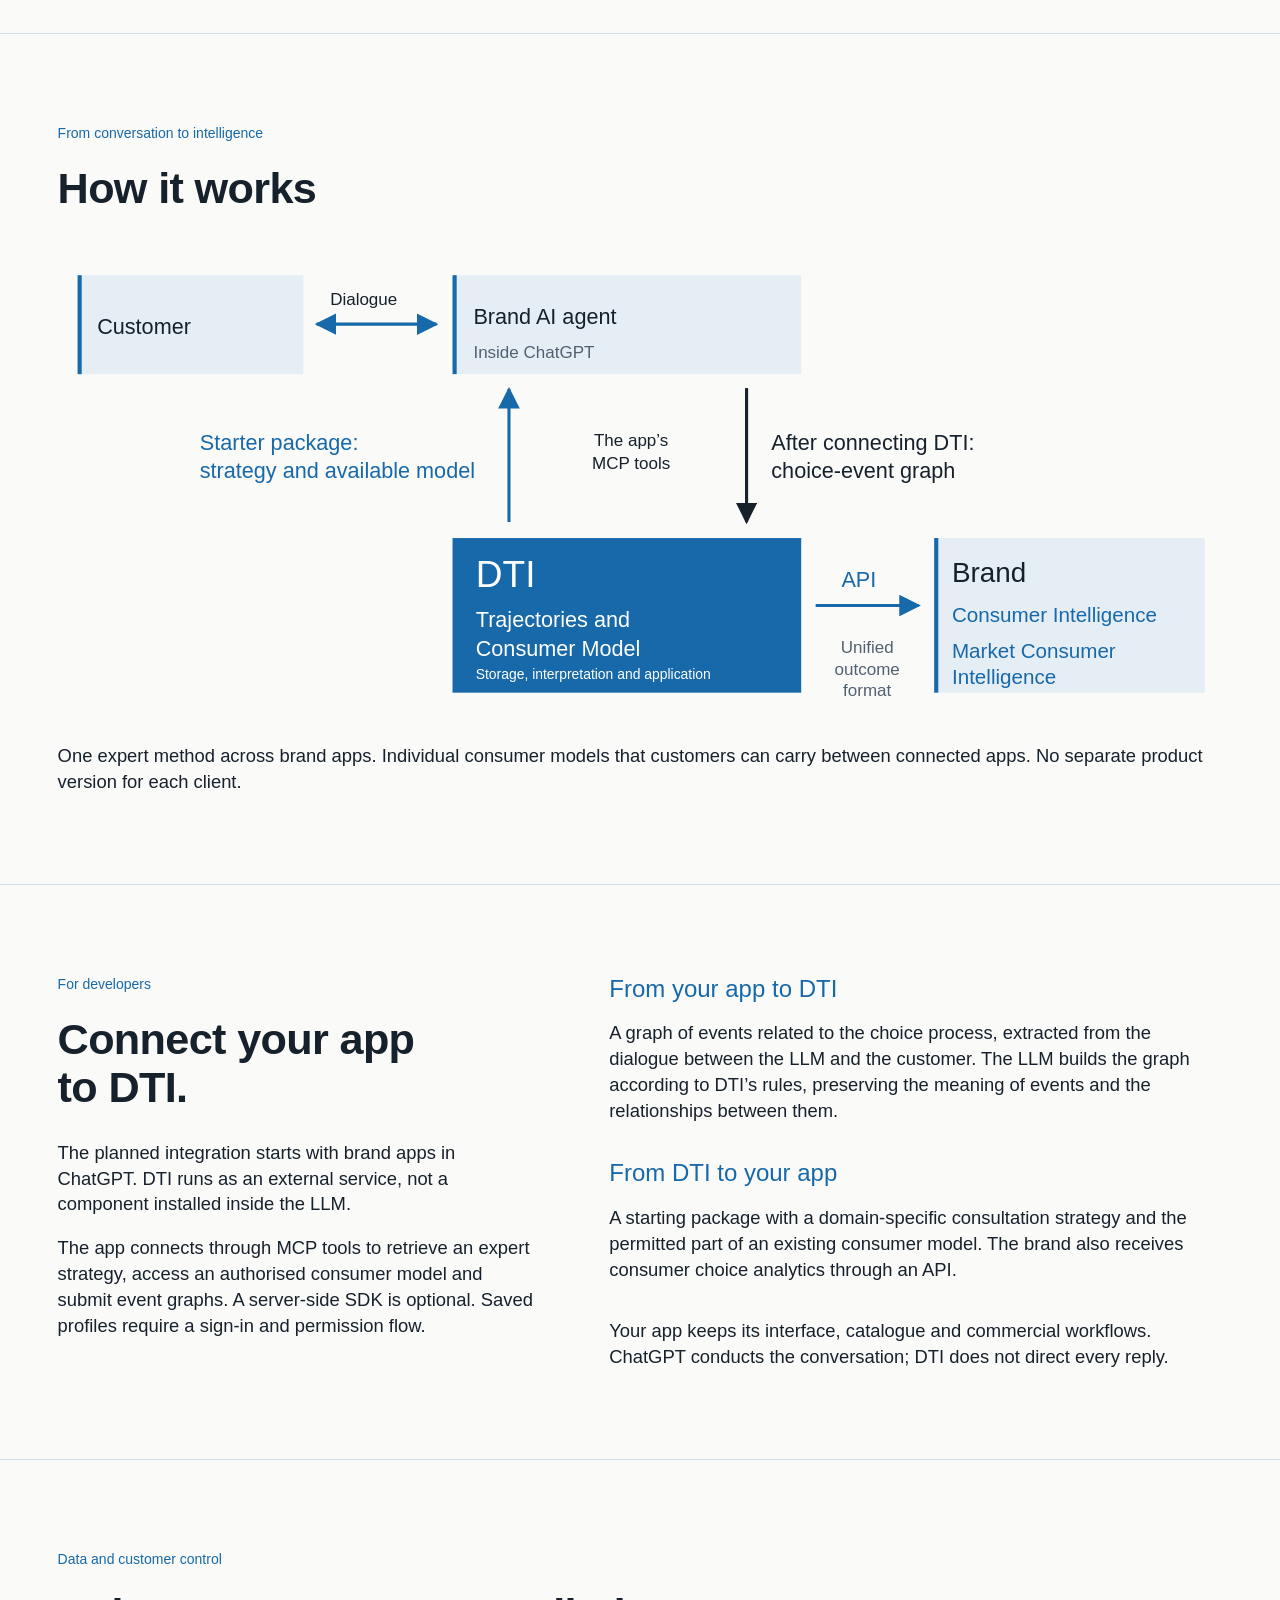
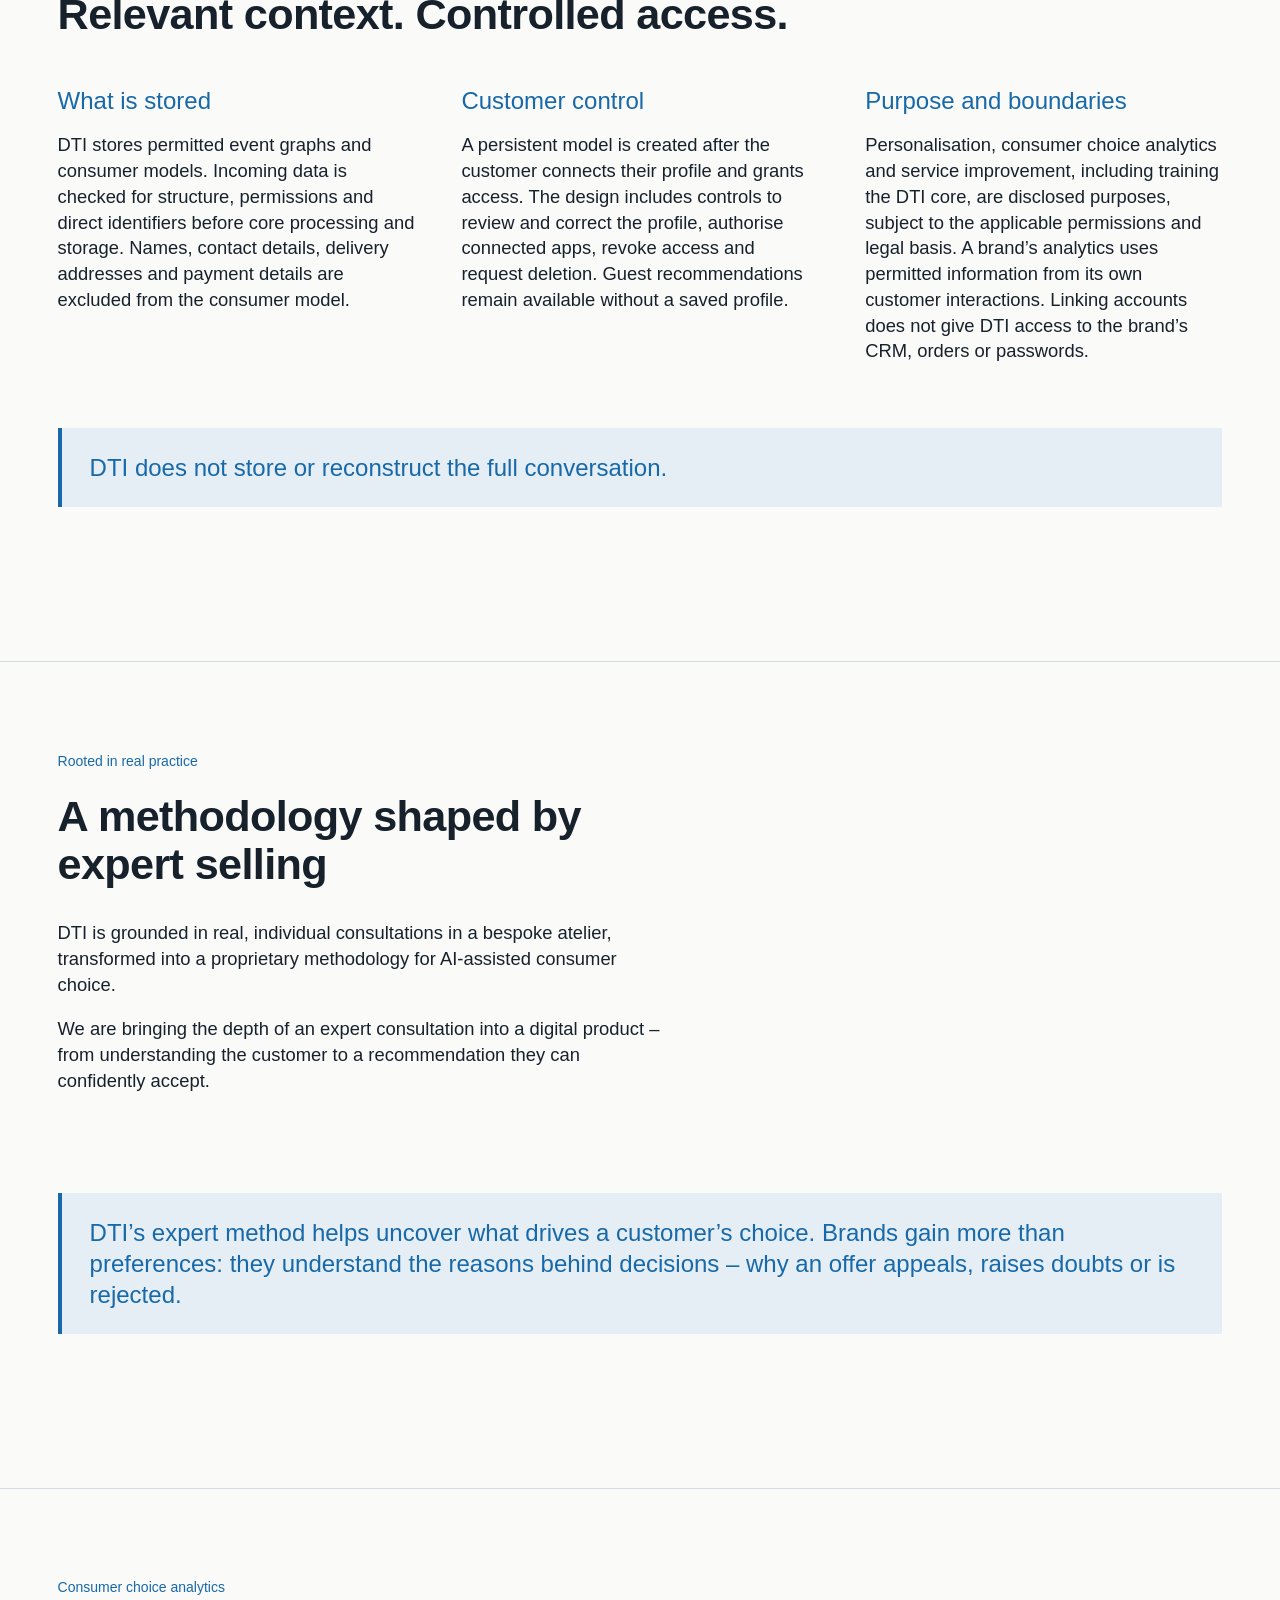
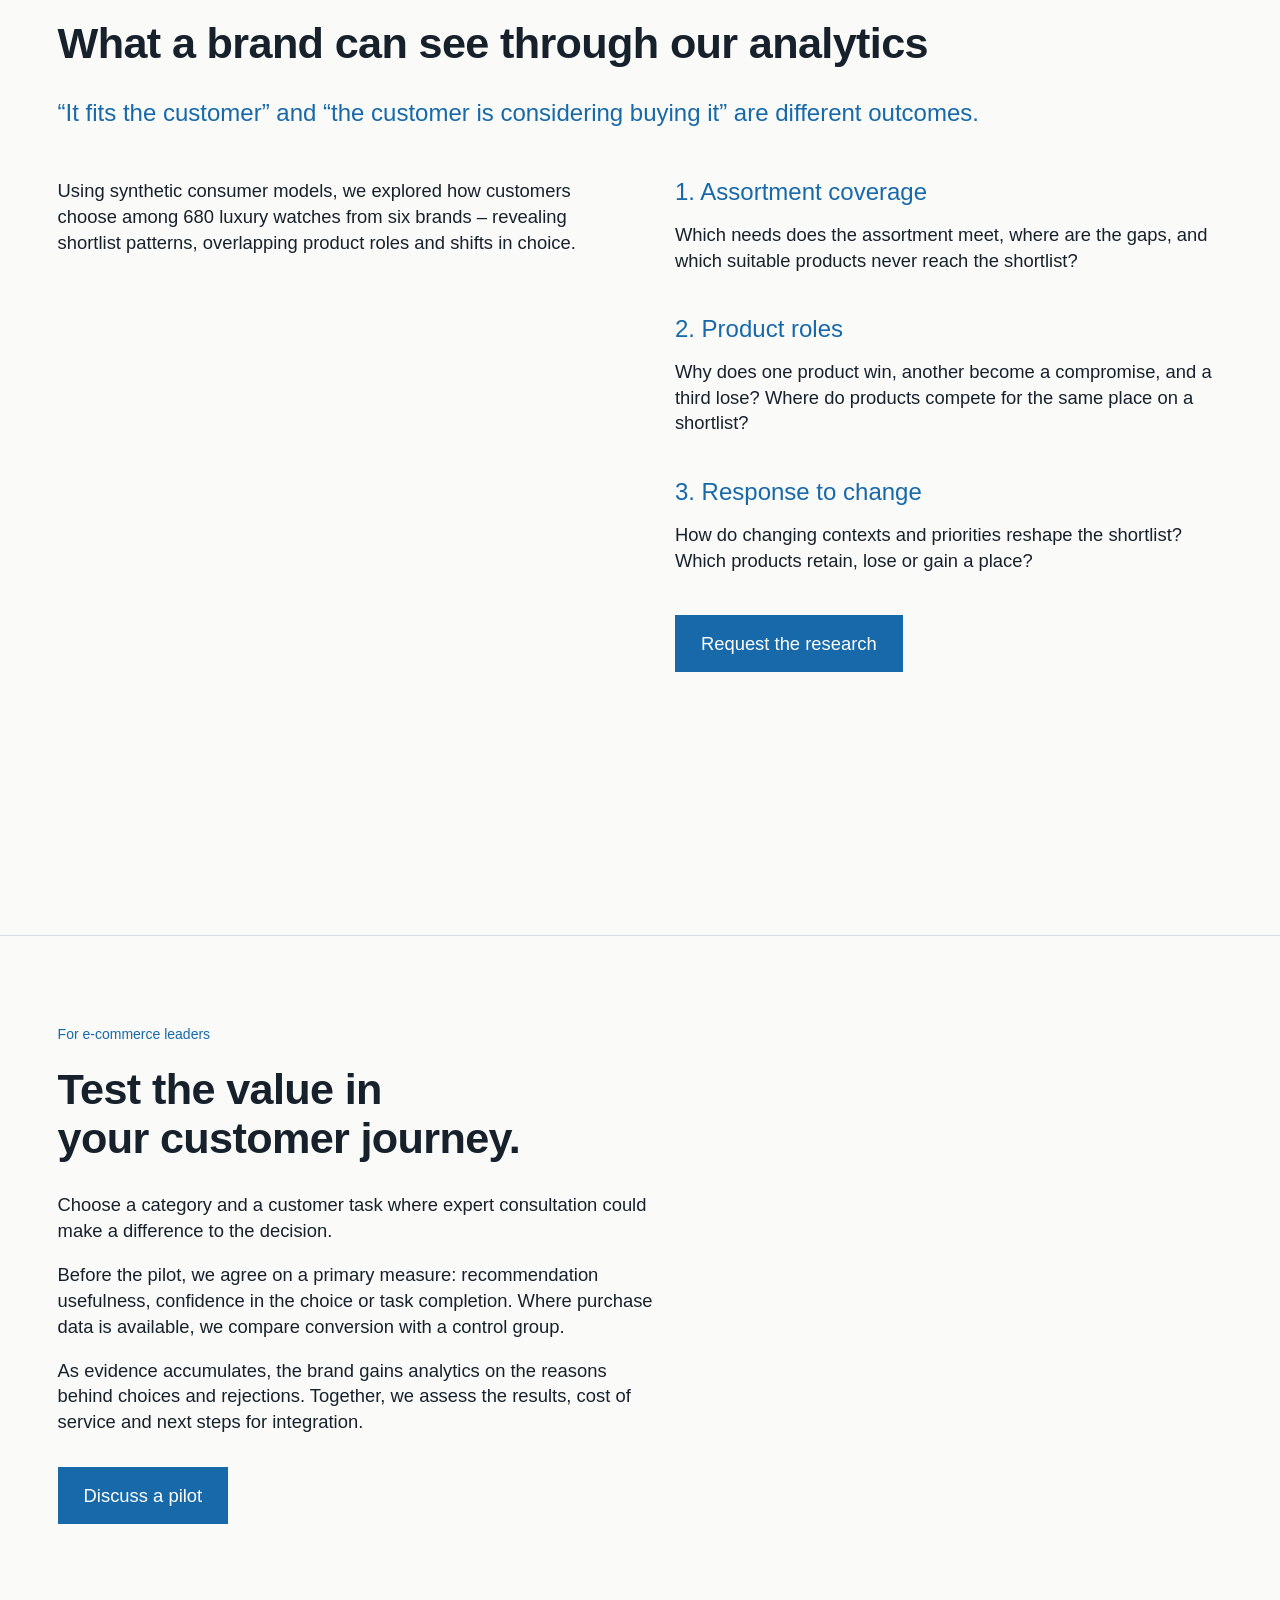
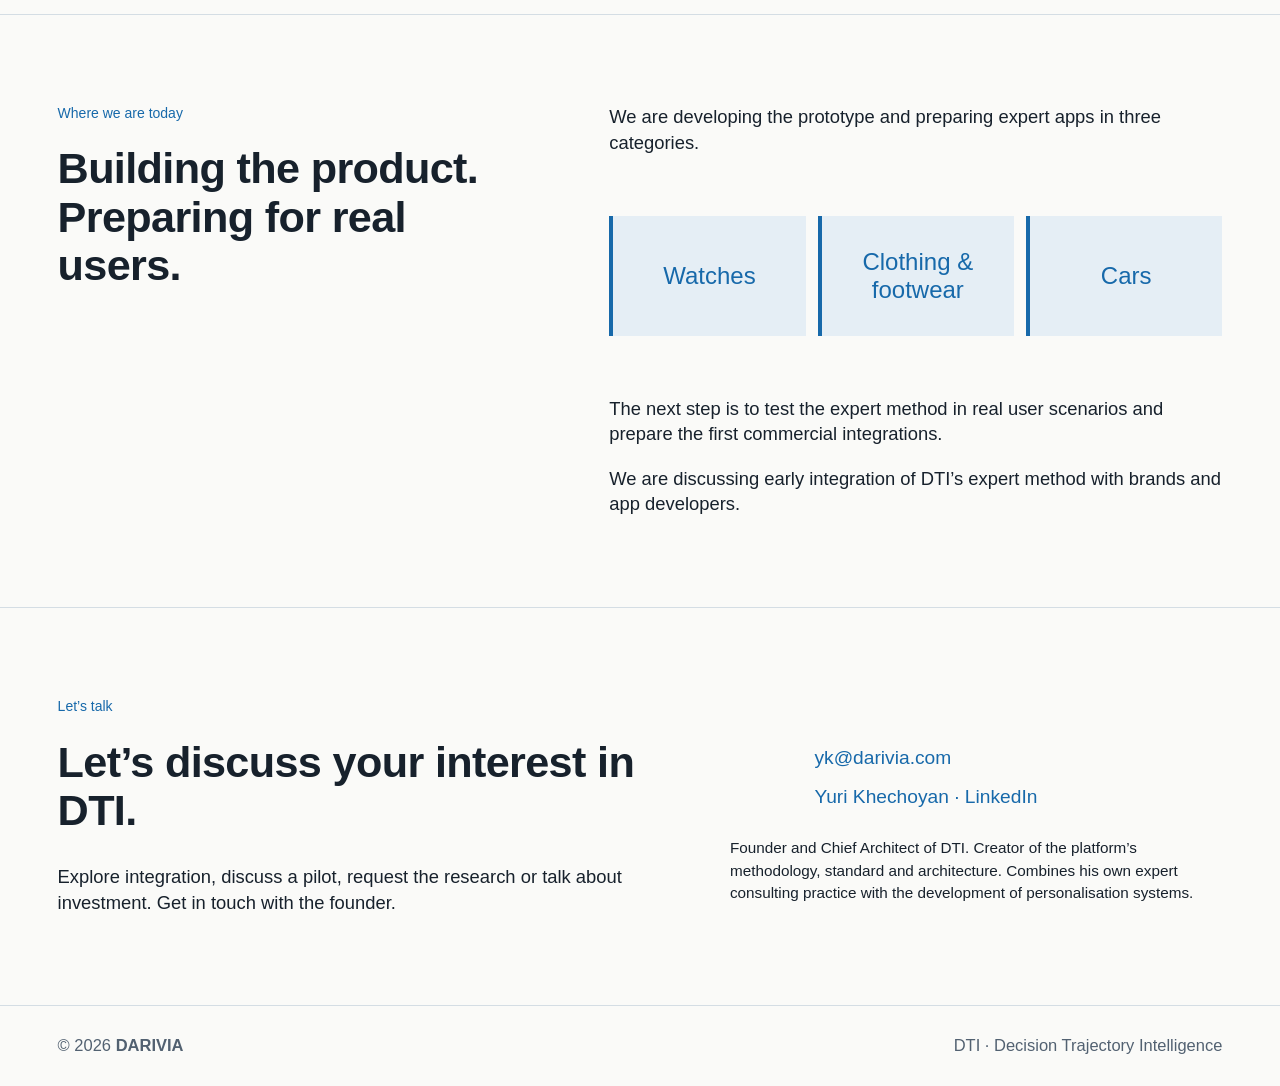
==== commit dc200cc4: "Add files via upload" ====
--- a/index.html
+++ b/index.html
@@ -116,6 +116,16 @@
   </div>
 </div></section>
 
+<section class="section" id="d-data"><div class="wrap">
+  <div class="eyebrow">Data and customer control</div><h2>Relevant context. Controlled access.</h2>
+  <div class="data-columns">
+    <article><h3>What is stored</h3><p>DTI stores permitted event graphs and consumer models. Incoming data is checked for structure, permissions and direct identifiers before core processing and storage. Names, contact details, delivery addresses and payment details are excluded from the consumer model.</p></article>
+    <article><h3>Customer control</h3><p>A persistent model is created after the customer connects their profile and grants access. The design includes controls to review and correct the profile, authorise connected apps, revoke access and request deletion. Guest recommendations remain available without a saved profile.</p></article>
+    <article><h3>Purpose and boundaries</h3><p>Personalisation, consumer choice analytics and service improvement, including training the DTI core, are disclosed purposes, subject to the applicable permissions and legal basis. A brand’s analytics uses permitted information from its own customer interactions. Linking accounts does not give DTI access to the brand’s CRM, orders or passwords.</p></article>
+  </div>
+  <p class="accent statement">DTI does not store or reconstruct the full conversation.</p>
+</div></section>
+
 <section class="section"><div class="wrap">
   <div class="method">
     <div><div class="eyebrow">Rooted in real practice</div><h2>A methodology shaped by expert selling</h2><p>DTI is grounded in real, individual consultations in a bespoke atelier, transformed into a proprietary methodology for AI-assisted consumer choice.</p><p>We are bringing the depth of an expert consultation into a digital product – from understanding the customer to a recommendation they can confidently accept.</p></div>
@@ -150,16 +160,6 @@
   <img src="./assets/ecommerce.1e685e737fbe.webp" alt="An e-commerce leader and an expert discussing fashion products and customer-choice reasons on a screen." loading="lazy" width="1536" height="1024">
 </div></section>
 
-<section class="section" id="d-data"><div class="wrap">
-  <div class="eyebrow">Data and customer control</div><h2>Relevant context. Controlled access.</h2>
-  <div class="data-columns">
-    <article><h3>What is stored</h3><p>DTI stores permitted event graphs and consumer models. Incoming data is checked for structure, permissions and direct identifiers before core processing and storage. Names, contact details, delivery addresses and payment details are excluded from the consumer model.</p></article>
-    <article><h3>Customer control</h3><p>A persistent model is created after the customer connects their profile and grants access. The design includes controls to review and correct the profile, authorise connected apps, revoke access and request deletion. Guest recommendations remain available without a saved profile.</p></article>
-    <article><h3>Purpose and boundaries</h3><p>Personalisation, consumer choice analytics and service improvement, including training the DTI core, are disclosed purposes, subject to the applicable permissions and legal basis. A brand’s analytics uses permitted information from its own customer interactions. Linking accounts does not give DTI access to the brand’s CRM, orders or passwords.</p></article>
-  </div>
-  <p class="accent statement">DTI does not store or reconstruct the full conversation.</p>
-</div></section>
-
 <section class="section"><div class="wrap split">
   <div><div class="eyebrow">Where we are today</div><h2>Building the product.<br>Preparing for real users.</h2></div>
   <div><p>We are developing the prototype and preparing expert apps in three categories.</p><div class="domains"><span>Watches</span><span>Clothing &amp;<br>footwear</span><span>Cars</span></div><p>The next step is to test the expert method in real user scenarios and prepare the first commercial integrations.</p><p>We are discussing early integration of DTI’s expert method with brands and app developers.</p></div>
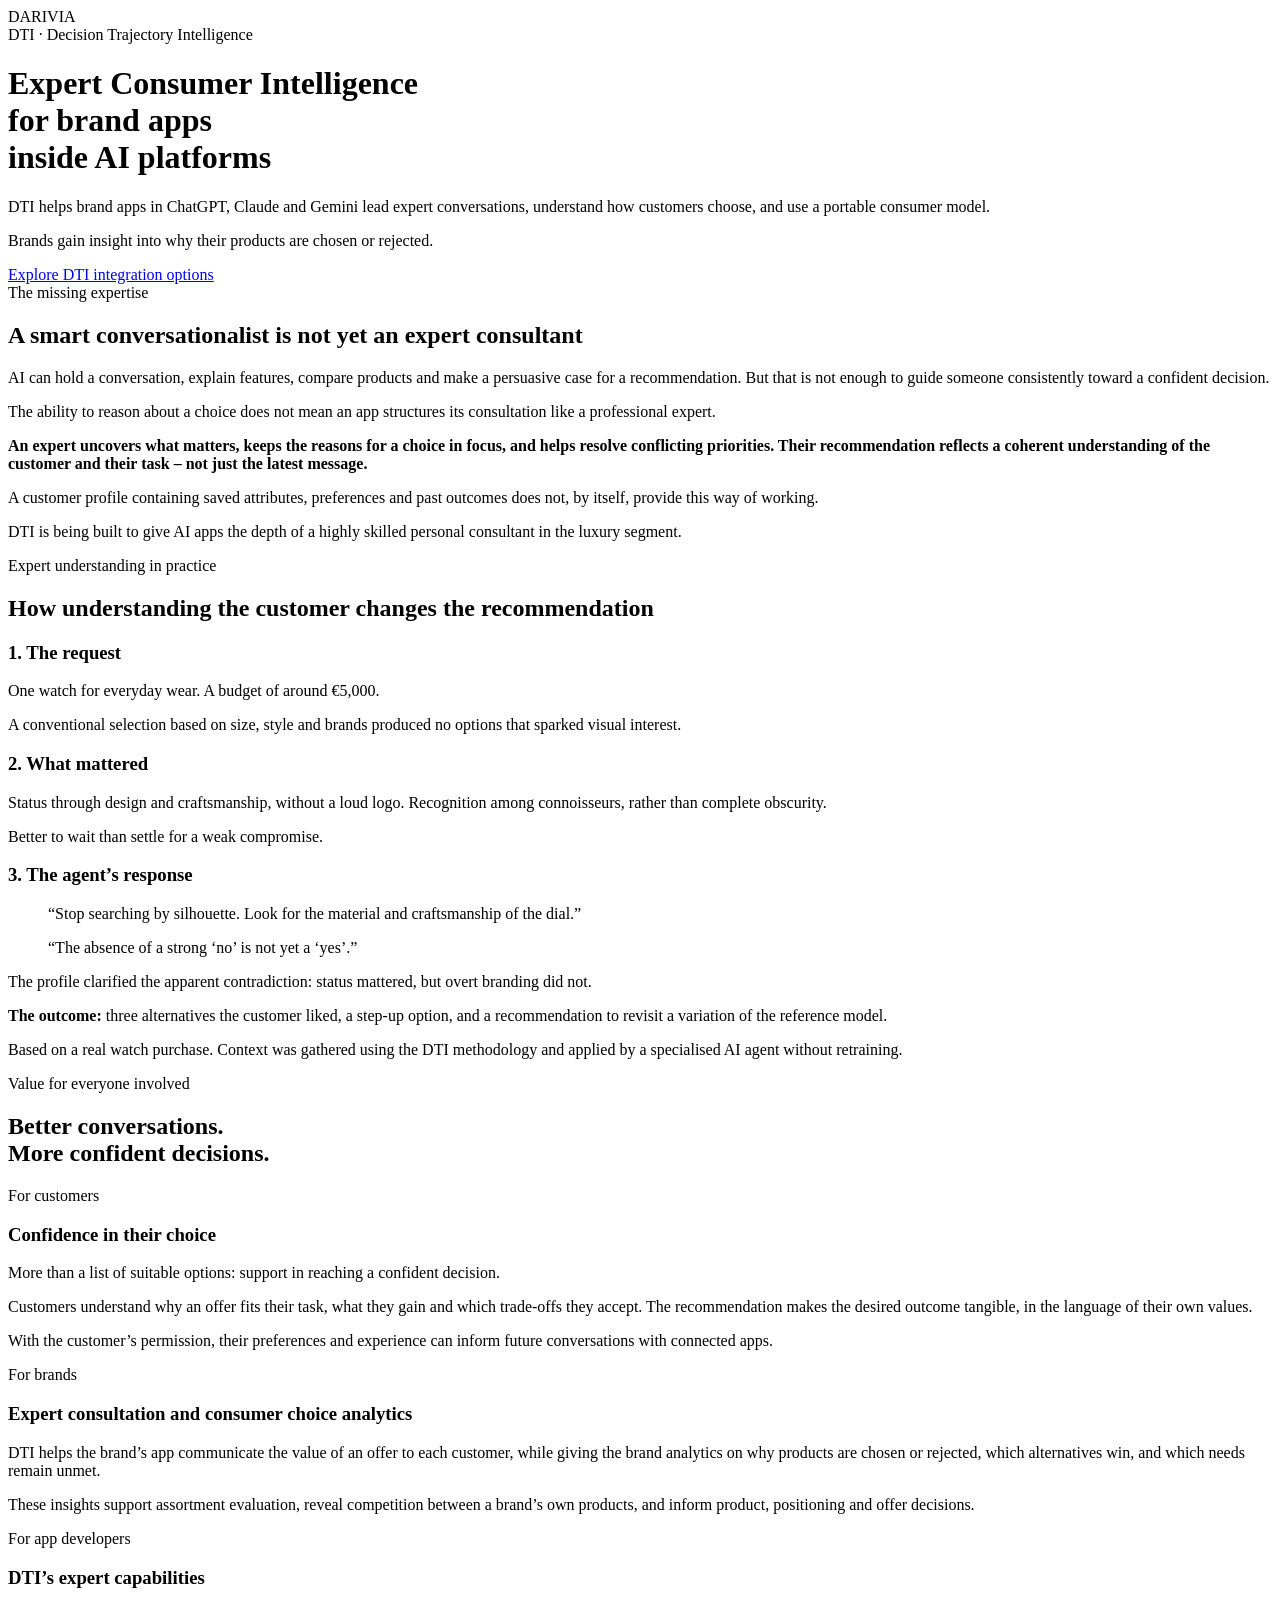
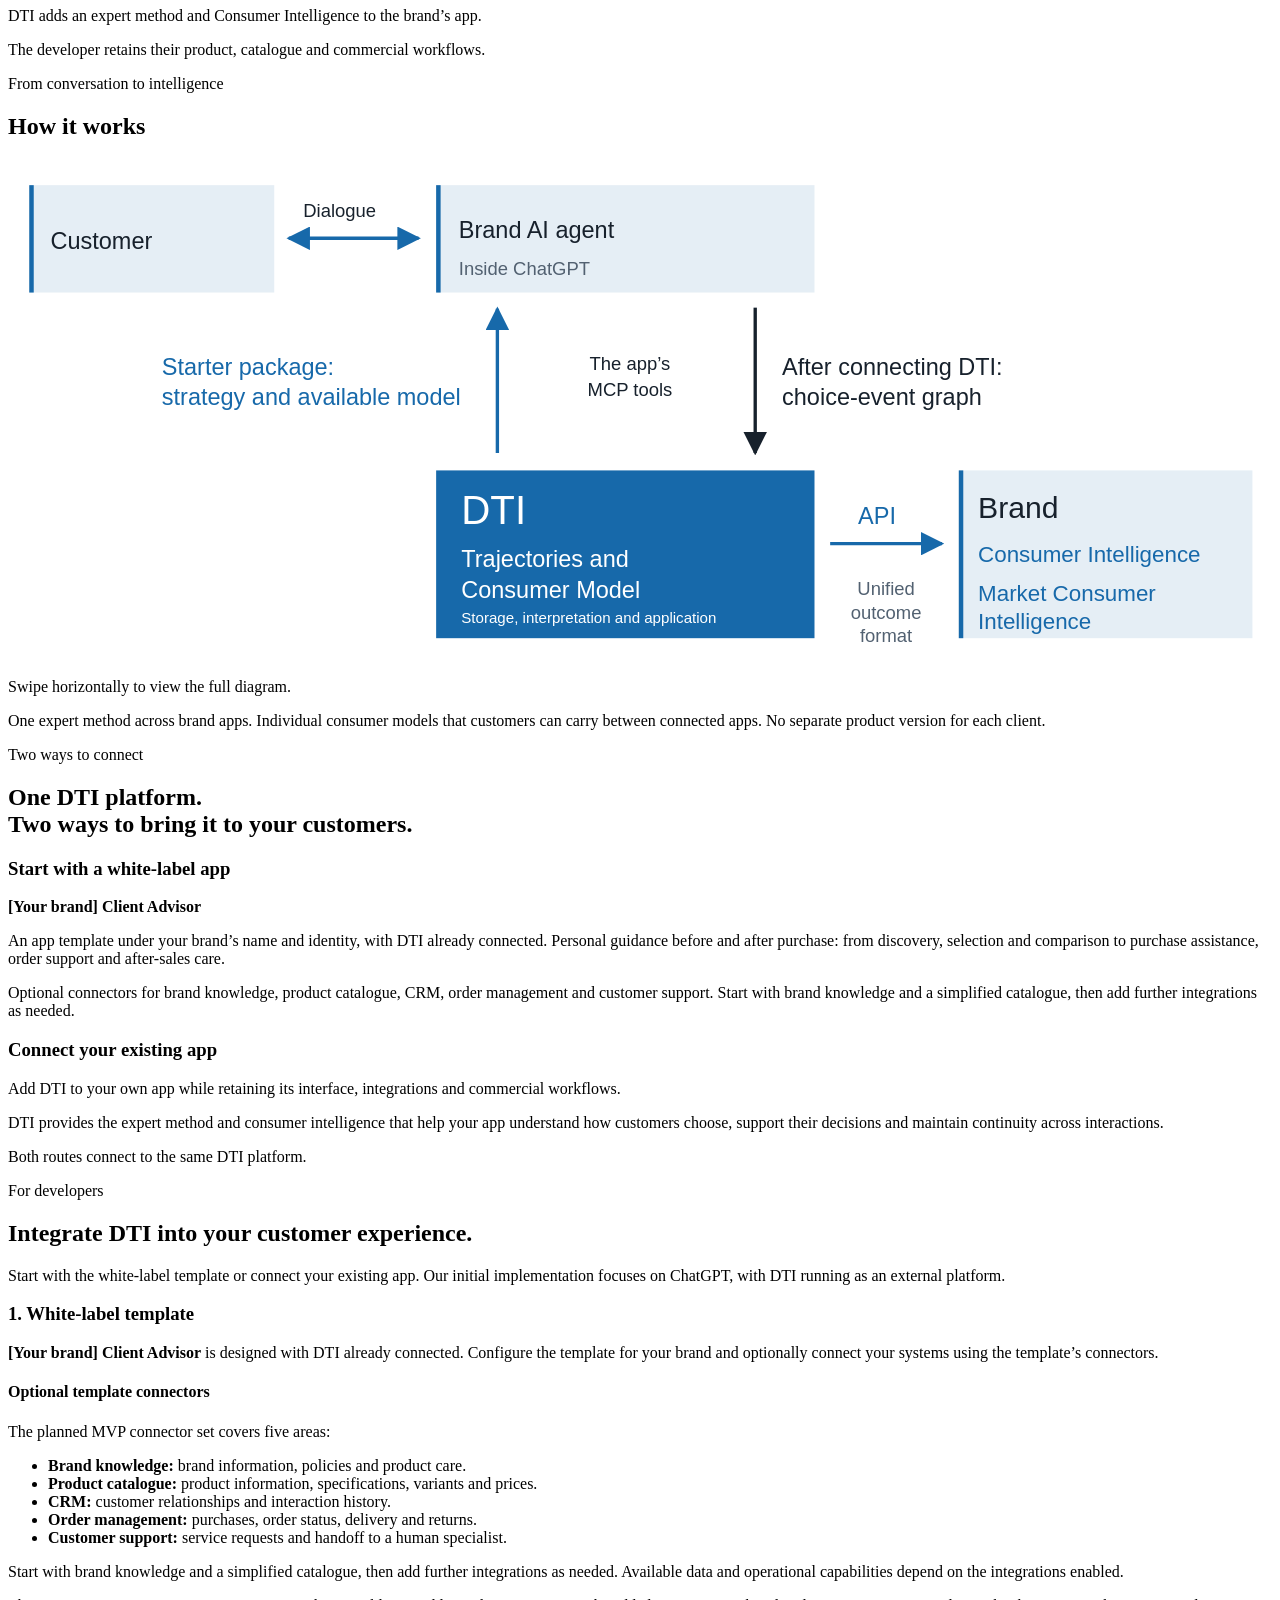
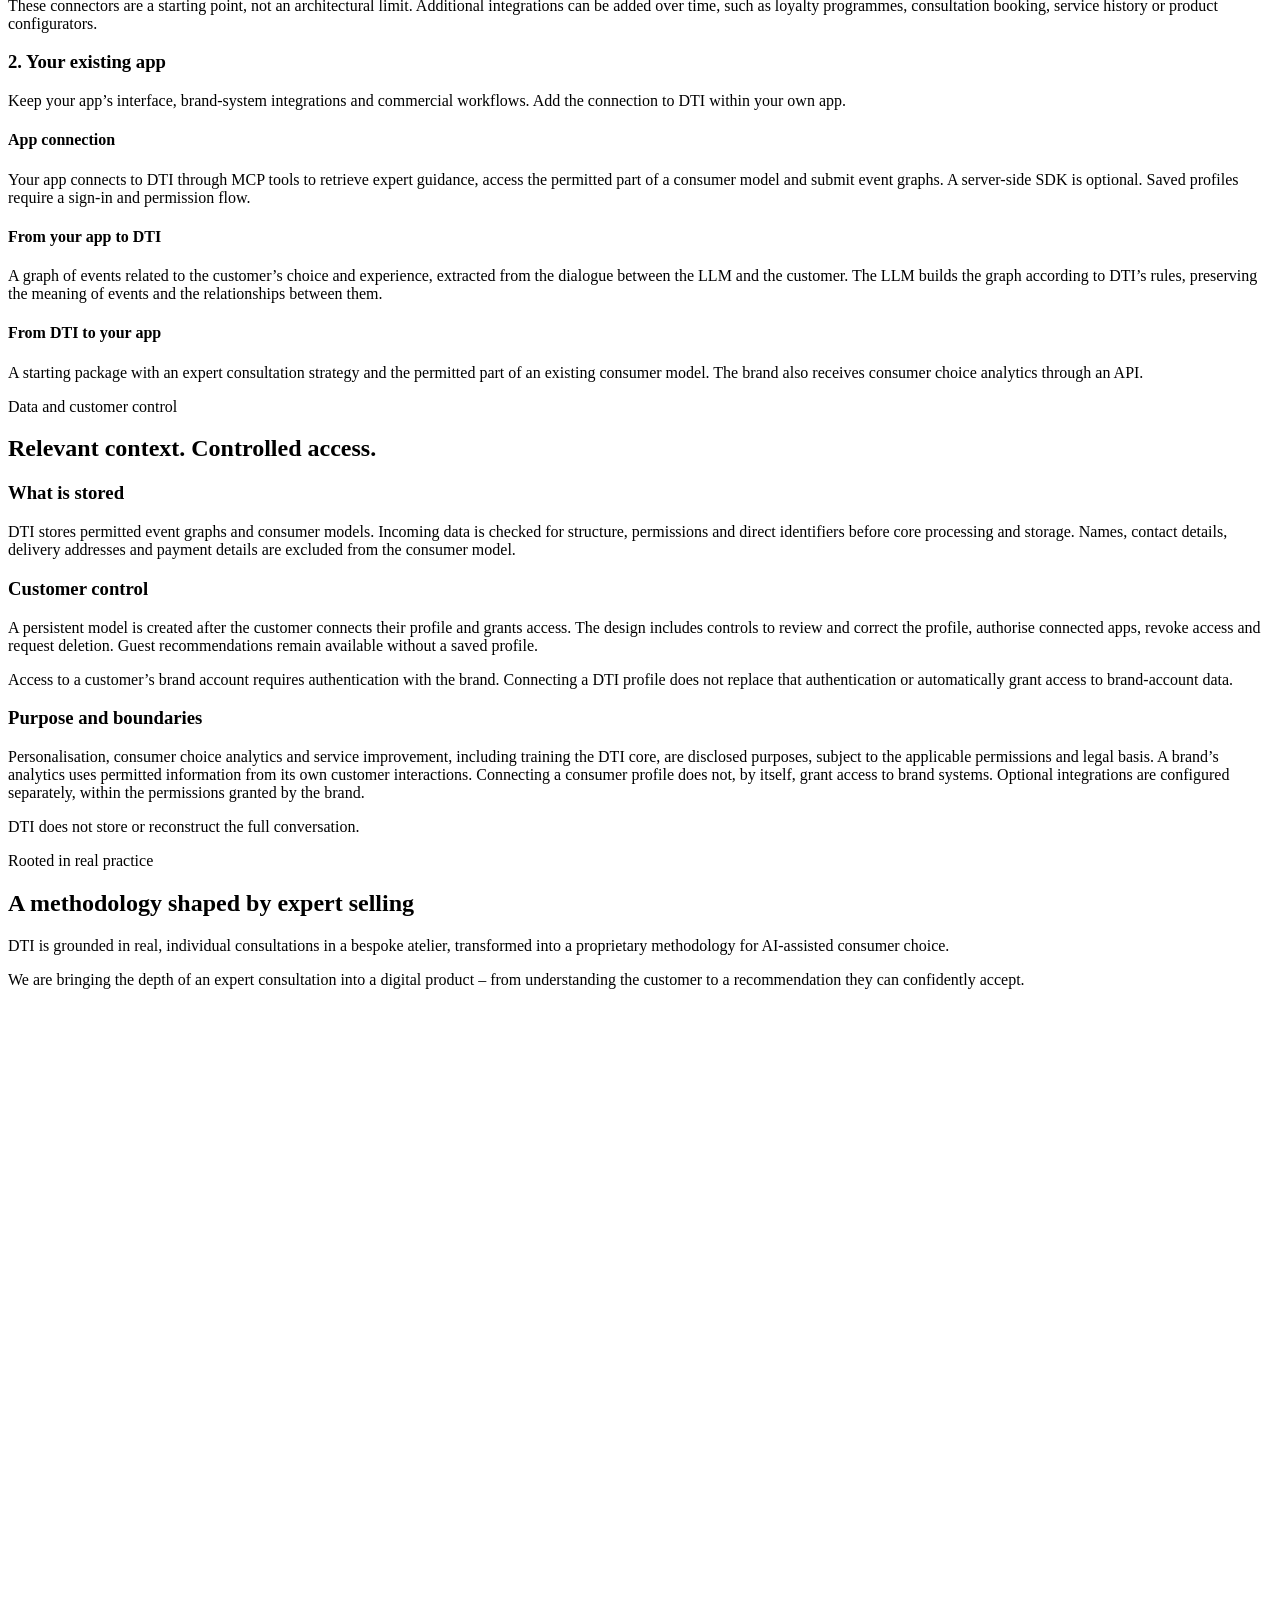
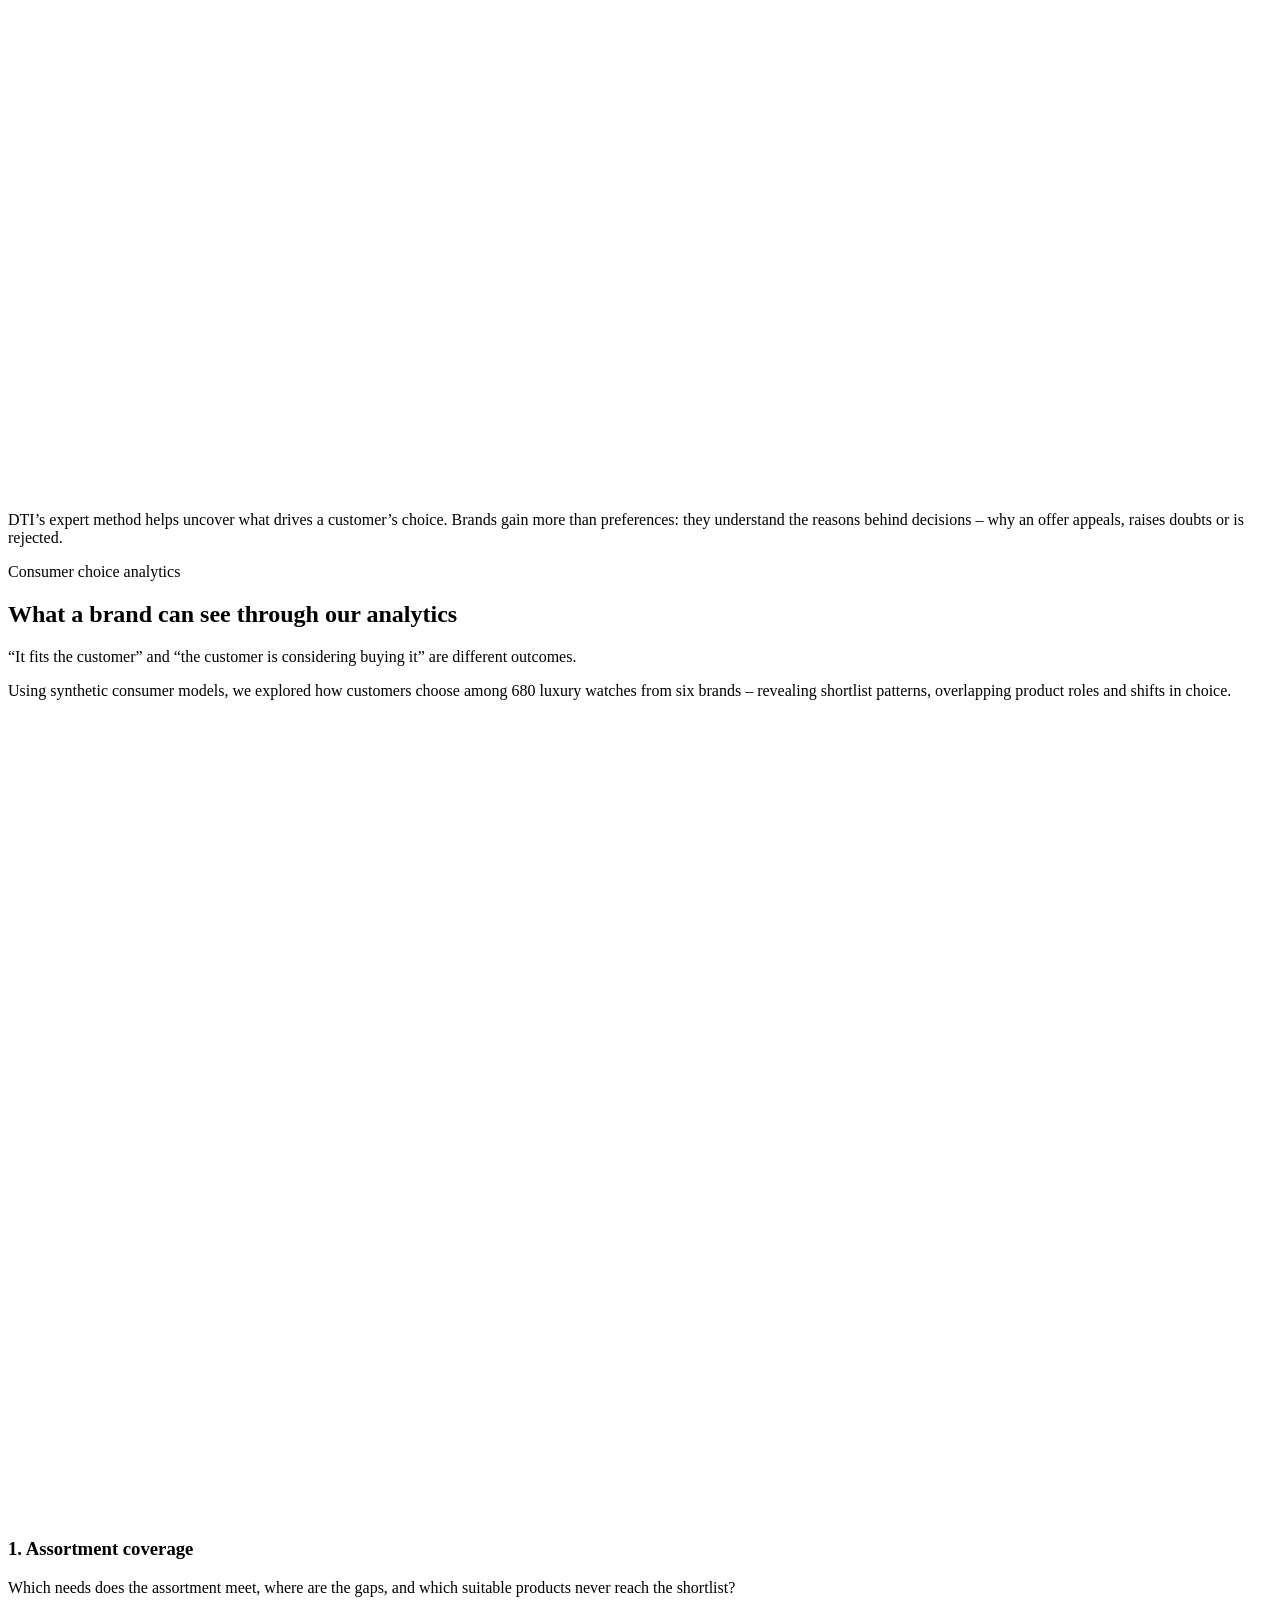
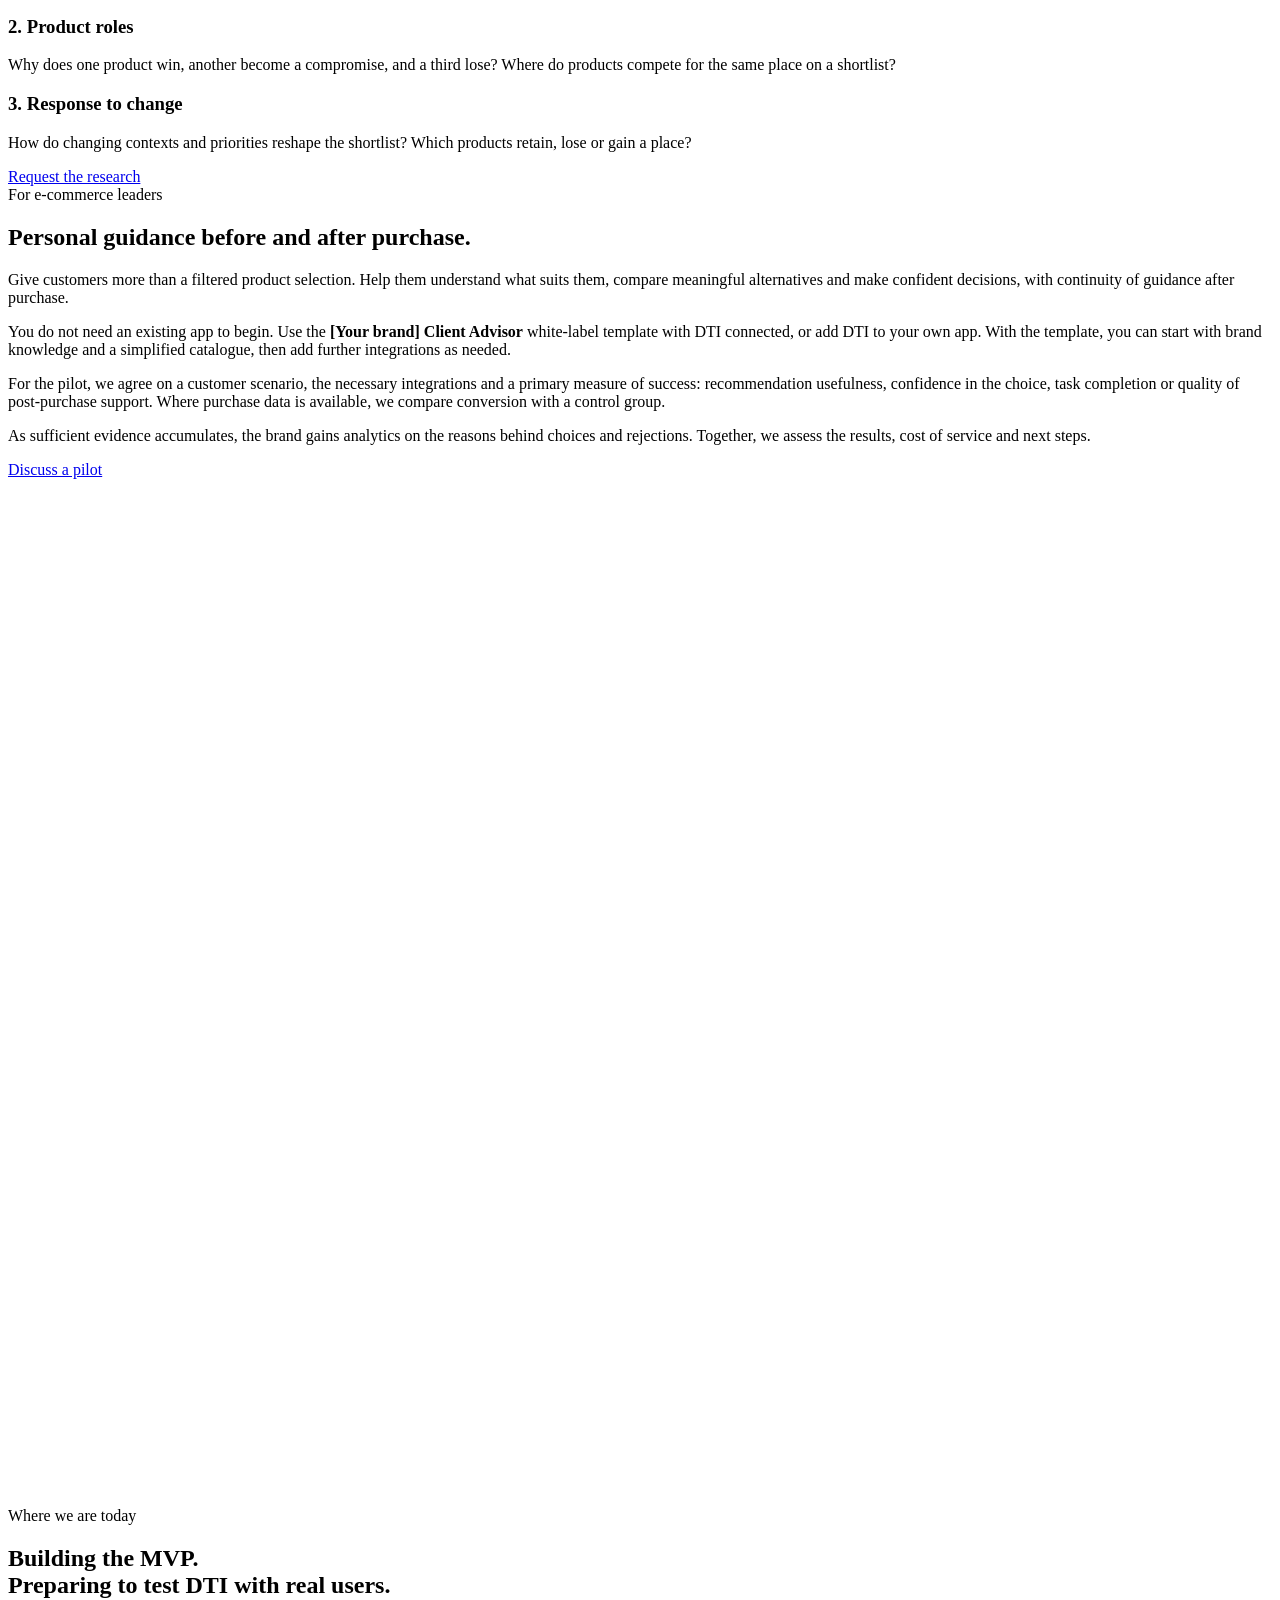
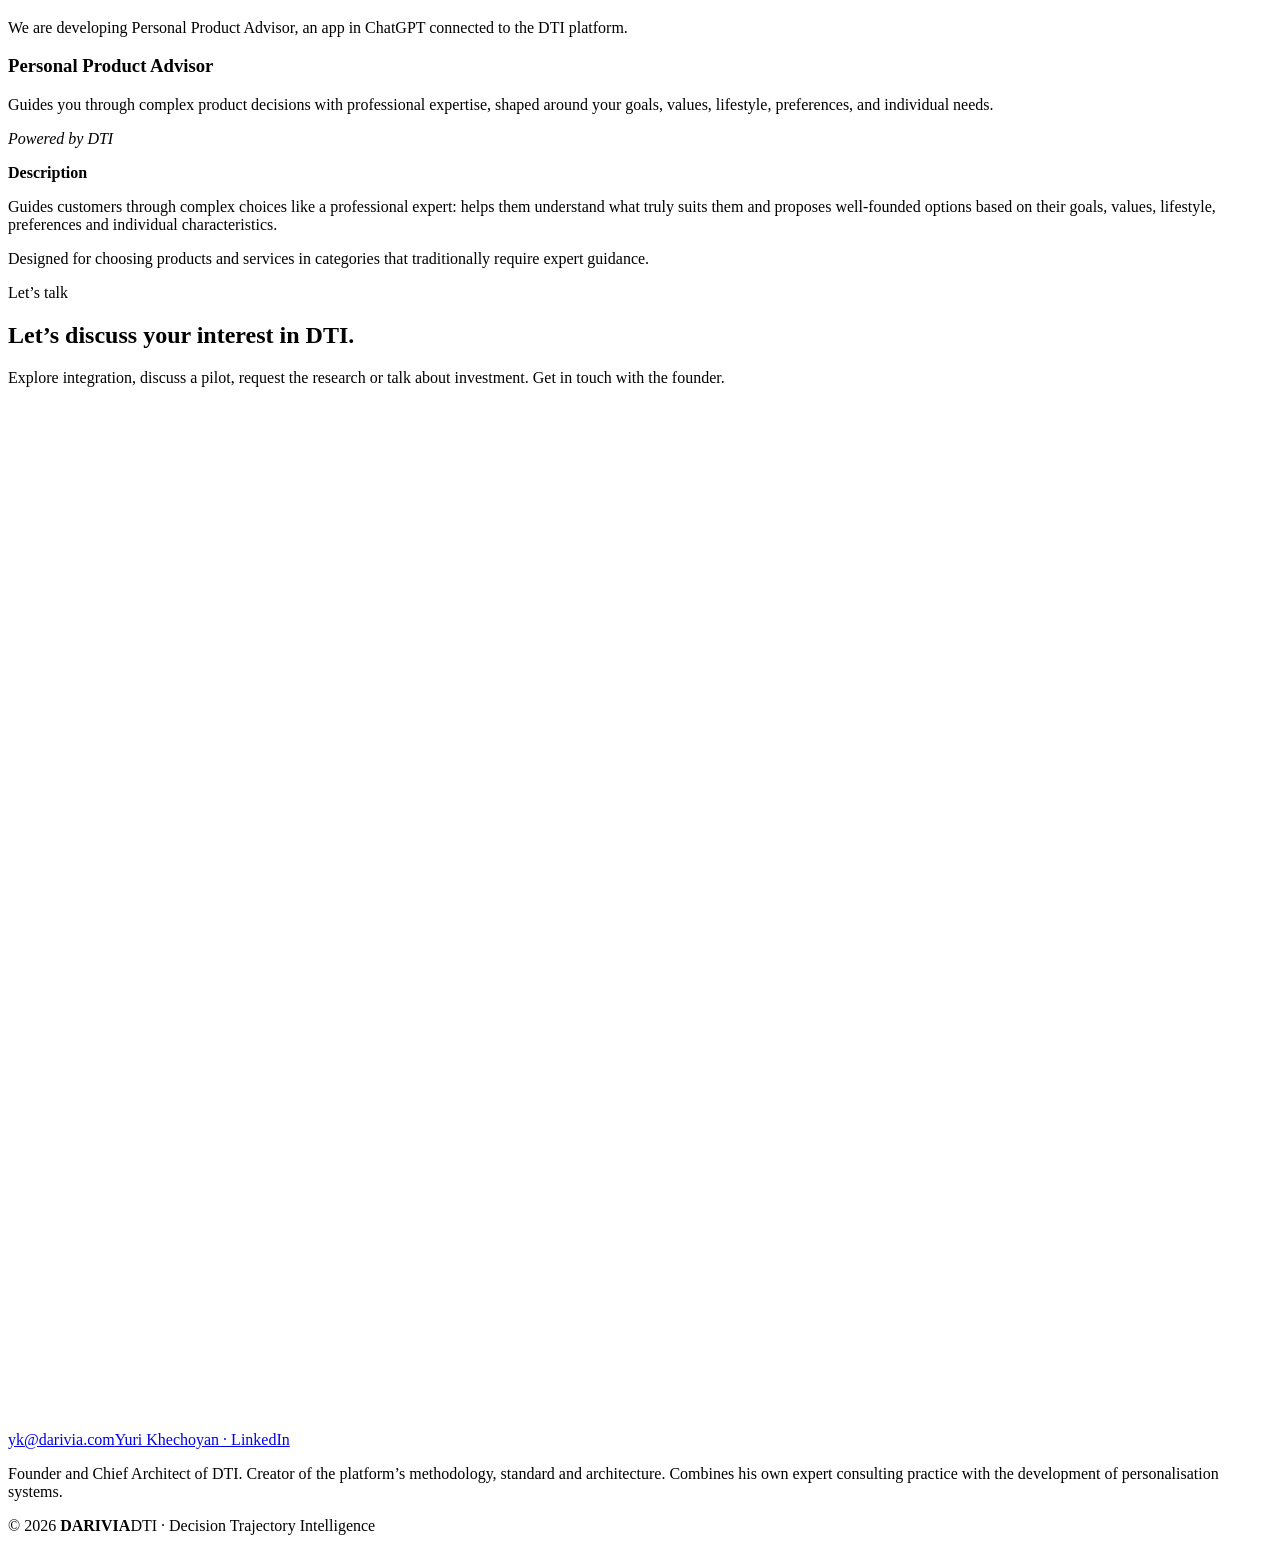
==== commit a9513bcc: "Add files via upload" ====
--- a/index.html
+++ b/index.html
@@ -30,8 +30,8 @@
 <link rel="icon" type="image/png" sizes="32x32" href="./favicon.png?v=2">
 <link rel="apple-touch-icon" sizes="180x180" href="./apple-touch-icon.png?v=2">
 <link rel="preload" as="image" type="image/webp" href="./assets/hero.5c306b557b19.webp" fetchpriority="high">
-<link rel="stylesheet" href="./assets/site.e66239c1eb0c.css">
-<script defer src="./assets/analytics.40985550e675.js"></script>
+<link rel="stylesheet" href="./assets/site.de244d2fb0b5.css">
+<script defer src="./assets/analytics.a1cd7d6d74ed.js"></script>
 </head>
 <body>
 <main id="darivia" lang="en">
@@ -45,7 +45,7 @@
       <h1>Expert Consumer Intelligence<br>for brand apps<br>inside AI platforms</h1>
       <p class="hero-intro">DTI helps brand apps in ChatGPT, Claude and Gemini lead expert conversations, understand how customers choose, and use a portable consumer model.</p>
       <p class="hero-result">Brands gain insight into why their products are chosen or rejected.</p>
-      <a class="cta" href="#d-contact" data-analytics-event="connect_click">Connect DTI to your app</a>
+      <a class="cta" href="#d-connect" data-analytics-event="connect_click">Explore DTI integration options</a>
     </div>
   </div>
 </header>
@@ -104,15 +104,22 @@
   <p class="diagram-summary">One expert method across brand apps. Individual consumer models that customers can carry between connected apps. No separate product version for each client.</p>
 </div></section>
 
-<section class="section" id="d-developers"><div class="wrap split">
-  <div class="developer-intro"><div class="eyebrow">For developers</div><h2>Connect your app<br>to DTI.</h2>
-    <p>The planned integration starts with brand apps in ChatGPT. DTI runs as an external service, not a component installed inside the LLM.</p>
-    <p>The app connects through MCP tools to retrieve an expert strategy, access an authorised consumer model and submit event graphs. A server-side SDK is optional. Saved profiles require a sign-in and permission flow.</p>
+<section class="section" id="d-connect"><div class="wrap">
+  <div class="eyebrow">Two ways to connect</div><h2>One DTI platform.<br>Two ways to bring it to your customers.</h2>
+  <div class="connection-options">
+    <article class="connection-card"><h3>Start with a white-label app</h3><p><strong>[Your brand] Client Advisor</strong></p><p>An app template under your brand’s name and identity, with DTI already connected. Personal guidance before and after purchase: from discovery, selection and comparison to purchase assistance, order support and after-sales care.</p><p>Optional connectors for brand knowledge, product catalogue, CRM, order management and customer support. Start with brand knowledge and a simplified catalogue, then add further integrations as needed.</p></article>
+    <article class="connection-card"><h3>Connect your existing app</h3><p>Add DTI to your own app while retaining its interface, integrations and commercial workflows.</p><p>DTI provides the expert method and consumer intelligence that help your app understand how customers choose, support their decisions and maintain continuity across interactions.</p></article>
   </div>
-  <div class="copy exchange">
-    <article><h3>From your app to DTI</h3><p>A graph of events related to the choice process, extracted from the dialogue between the LLM and the customer. The LLM builds the graph according to DTI’s rules, preserving the meaning of events and the relationships between them.</p></article>
-    <article><h3>From DTI to your app</h3><p>A starting package with a domain-specific consultation strategy and the permitted part of an existing consumer model. The brand also receives consumer choice analytics through an API.</p></article>
-    <p>Your app keeps its interface, catalogue and commercial workflows. ChatGPT conducts the conversation; DTI does not direct every reply.</p>
+  <p class="example-note">Both routes connect to the same DTI platform.</p>
+</div></section>
+
+<section class="section" id="d-developers"><div class="wrap">
+  <div class="developer-intro"><div class="eyebrow">For developers</div><h2>Integrate DTI into your customer experience.</h2>
+    <p>Start with the white-label template or connect your existing app. Our initial implementation focuses on ChatGPT, with DTI running as an external platform.</p>
+  </div>
+  <div class="split developer-routes">
+    <article><h3>1. White-label template</h3><p><strong>[Your brand] Client Advisor</strong> is designed with DTI already connected. Configure the template for your brand and optionally connect your systems using the template’s connectors.</p><h4>Optional template connectors</h4><p>The planned MVP connector set covers five areas:</p><ul class="connector-list"><li><strong>Brand knowledge:</strong> brand information, policies and product care.</li><li><strong>Product catalogue:</strong> product information, specifications, variants and prices.</li><li><strong>CRM:</strong> customer relationships and interaction history.</li><li><strong>Order management:</strong> purchases, order status, delivery and returns.</li><li><strong>Customer support:</strong> service requests and handoff to a human specialist.</li></ul><p>Start with brand knowledge and a simplified catalogue, then add further integrations as needed. Available data and operational capabilities depend on the integrations enabled.</p><p>These connectors are a starting point, not an architectural limit. Additional integrations can be added over time, such as loyalty programmes, consultation booking, service history or product configurators.</p></article>
+    <article><h3>2. Your existing app</h3><p>Keep your app’s interface, brand-system integrations and commercial workflows. Add the connection to DTI within your own app.</p><h4 class="app-connection-title">App connection</h4><p>Your app connects to DTI through MCP tools to retrieve expert guidance, access the permitted part of a consumer model and submit event graphs. A server-side SDK is optional. Saved profiles require a sign-in and permission flow.</p><h4>From your app to DTI</h4><p>A graph of events related to the customer’s choice and experience, extracted from the dialogue between the LLM and the customer. The LLM builds the graph according to DTI’s rules, preserving the meaning of events and the relationships between them.</p><h4>From DTI to your app</h4><p>A starting package with an expert consultation strategy and the permitted part of an existing consumer model. The brand also receives consumer choice analytics through an API.</p></article>
   </div>
 </div></section>
 
@@ -120,8 +127,8 @@
   <div class="eyebrow">Data and customer control</div><h2>Relevant context. Controlled access.</h2>
   <div class="data-columns">
     <article><h3>What is stored</h3><p>DTI stores permitted event graphs and consumer models. Incoming data is checked for structure, permissions and direct identifiers before core processing and storage. Names, contact details, delivery addresses and payment details are excluded from the consumer model.</p></article>
-    <article><h3>Customer control</h3><p>A persistent model is created after the customer connects their profile and grants access. The design includes controls to review and correct the profile, authorise connected apps, revoke access and request deletion. Guest recommendations remain available without a saved profile.</p></article>
-    <article><h3>Purpose and boundaries</h3><p>Personalisation, consumer choice analytics and service improvement, including training the DTI core, are disclosed purposes, subject to the applicable permissions and legal basis. A brand’s analytics uses permitted information from its own customer interactions. Linking accounts does not give DTI access to the brand’s CRM, orders or passwords.</p></article>
+    <article><h3>Customer control</h3><p>A persistent model is created after the customer connects their profile and grants access. The design includes controls to review and correct the profile, authorise connected apps, revoke access and request deletion. Guest recommendations remain available without a saved profile.</p><p>Access to a customer’s brand account requires authentication with the brand. Connecting a DTI profile does not replace that authentication or automatically grant access to brand-account data.</p></article>
+    <article><h3>Purpose and boundaries</h3><p>Personalisation, consumer choice analytics and service improvement, including training the DTI core, are disclosed purposes, subject to the applicable permissions and legal basis. A brand’s analytics uses permitted information from its own customer interactions. Connecting a consumer profile does not, by itself, grant access to brand systems. Optional integrations are configured separately, within the permissions granted by the brand.</p></article>
   </div>
   <p class="accent statement">DTI does not store or reconstruct the full conversation.</p>
 </div></section>
@@ -151,18 +158,21 @@
 </div></section>
 
 <section class="section" id="d-ecommerce"><div class="wrap pilot">
-  <div><div class="eyebrow">For e-commerce leaders</div><h2>Test the value in<br>your customer journey.</h2>
-    <p>Choose a category and a customer task where expert consultation could make a difference to the decision.</p>
-    <p>Before the pilot, we agree on a primary measure: recommendation usefulness, confidence in the choice or task completion. Where purchase data is available, we compare conversion with a control group.</p>
-    <p>As evidence accumulates, the brand gains analytics on the reasons behind choices and rejections. Together, we assess the results, cost of service and next steps for integration.</p>
+  <div><div class="eyebrow">For e-commerce leaders</div><h2>Personal guidance before and after purchase.</h2>
+    <p>Give customers more than a filtered product selection. Help them understand what suits them, compare meaningful alternatives and make confident decisions, with continuity of guidance after purchase.</p>
+    <p>You do not need an existing app to begin. Use the <strong>[Your brand] Client Advisor</strong> white-label template with DTI connected, or add DTI to your own app. With the template, you can start with brand knowledge and a simplified catalogue, then add further integrations as needed.</p>
+    <p>For the pilot, we agree on a customer scenario, the necessary integrations and a primary measure of success: recommendation usefulness, confidence in the choice, task completion or quality of post-purchase support. Where purchase data is available, we compare conversion with a control group.</p>
+    <p>As sufficient evidence accumulates, the brand gains analytics on the reasons behind choices and rejections. Together, we assess the results, cost of service and next steps.</p>
     <a class="cta" href="#d-contact" data-analytics-event="pilot_click">Discuss a pilot</a>
   </div>
   <img src="./assets/ecommerce.1e685e737fbe.webp" alt="An e-commerce leader and an expert discussing fashion products and customer-choice reasons on a screen." loading="lazy" width="1536" height="1024">
 </div></section>
 
 <section class="section"><div class="wrap split">
-  <div><div class="eyebrow">Where we are today</div><h2>Building the product.<br>Preparing for real users.</h2></div>
-  <div><p>We are developing the prototype and preparing expert apps in three categories.</p><div class="domains"><span>Watches</span><span>Clothing &amp;<br>footwear</span><span>Cars</span></div><p>The next step is to test the expert method in real user scenarios and prepare the first commercial integrations.</p><p>We are discussing early integration of DTI’s expert method with brands and app developers.</p></div>
+  <div><div class="eyebrow">Where we are today</div><h2>Building the MVP.<br>Preparing to test DTI with real users.</h2><p class="development-intro">We are developing Personal Product Advisor, an app in ChatGPT connected to the DTI platform.</p></div>
+  <div>
+    <article class="accent advisor-card"><h3>Personal Product Advisor</h3><p>Guides you through complex product decisions with professional expertise, shaped around your goals, values, lifestyle, preferences, and individual needs.</p><p><em>Powered by DTI</em></p><div class="advisor-description"><p><strong>Description</strong></p><p>Guides customers through complex choices like a professional expert: helps them understand what truly suits them and proposes well-founded options based on their goals, values, lifestyle, preferences and individual characteristics.</p><p>Designed for choosing products and services in categories that traditionally require expert guidance.</p></div></article>
+  </div>
 </div></section>
 
 <section class="section contact" id="d-contact"><div class="wrap contact-grid">
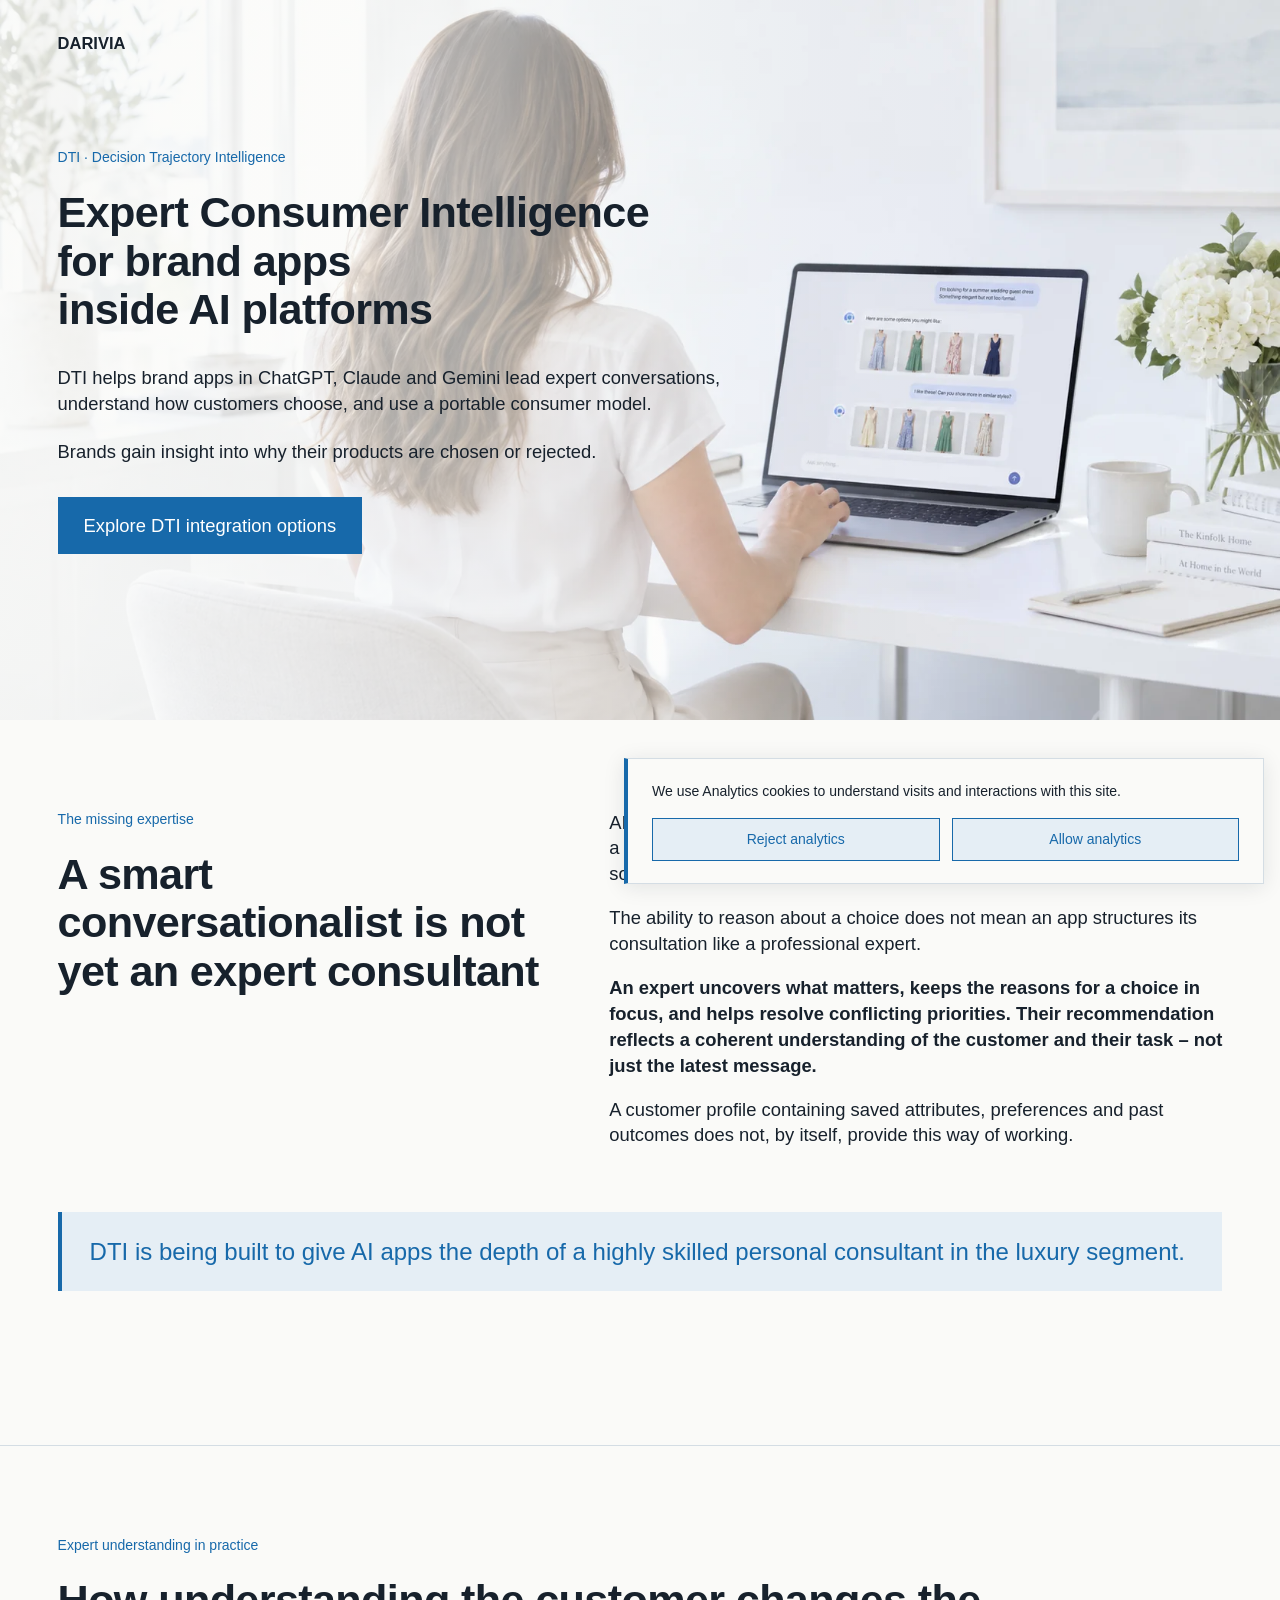
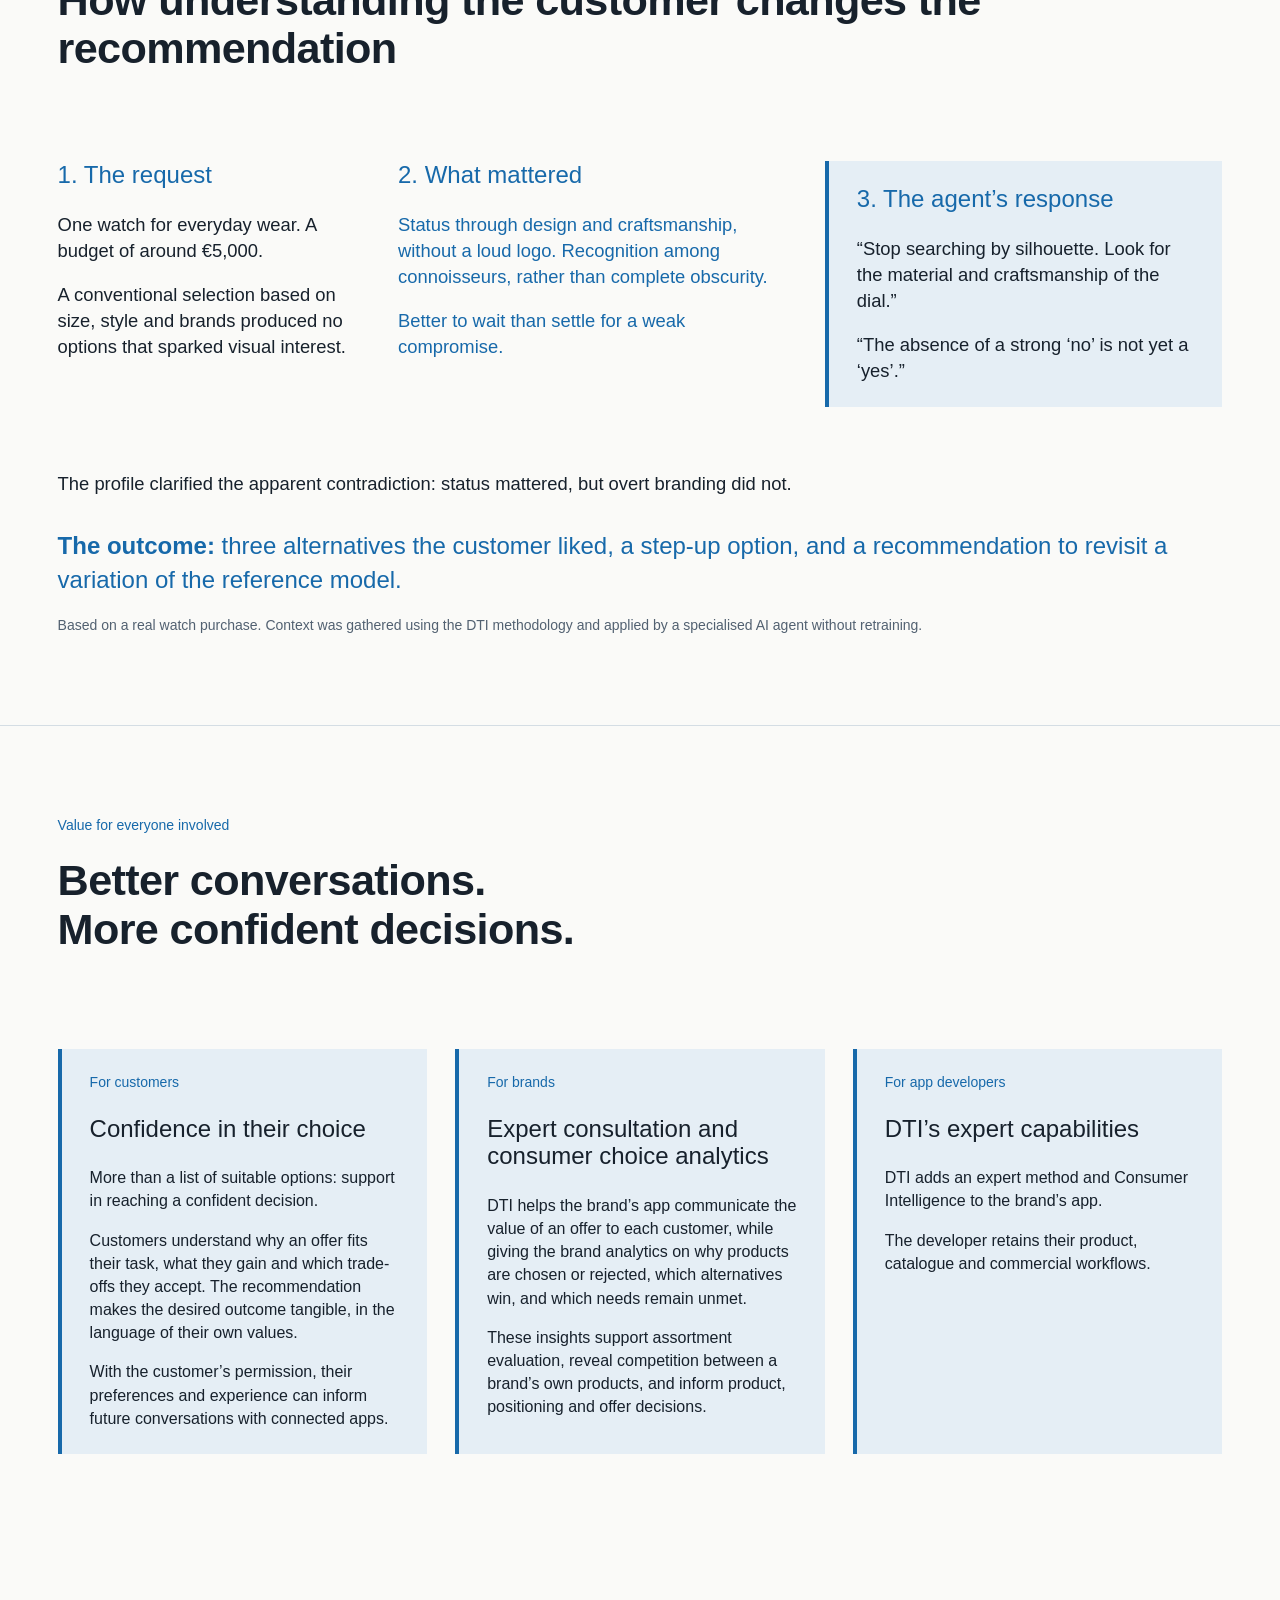
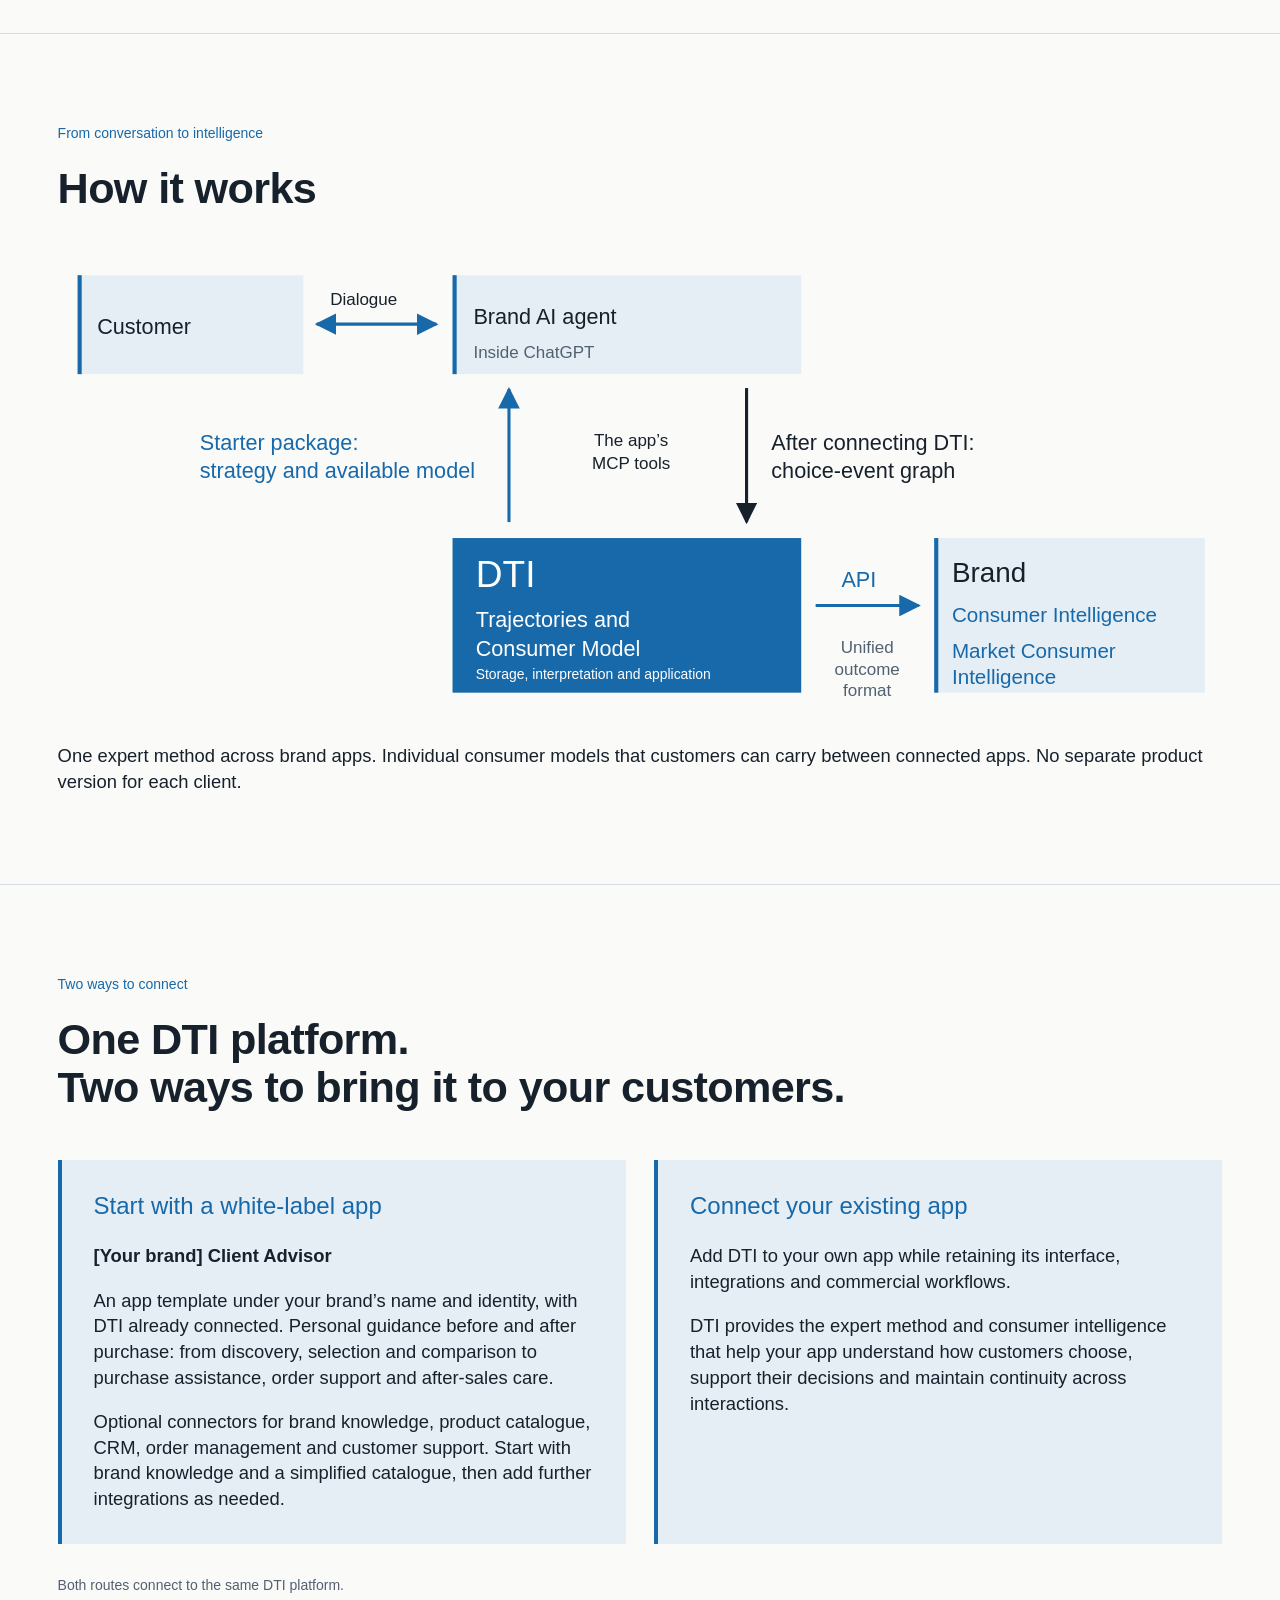
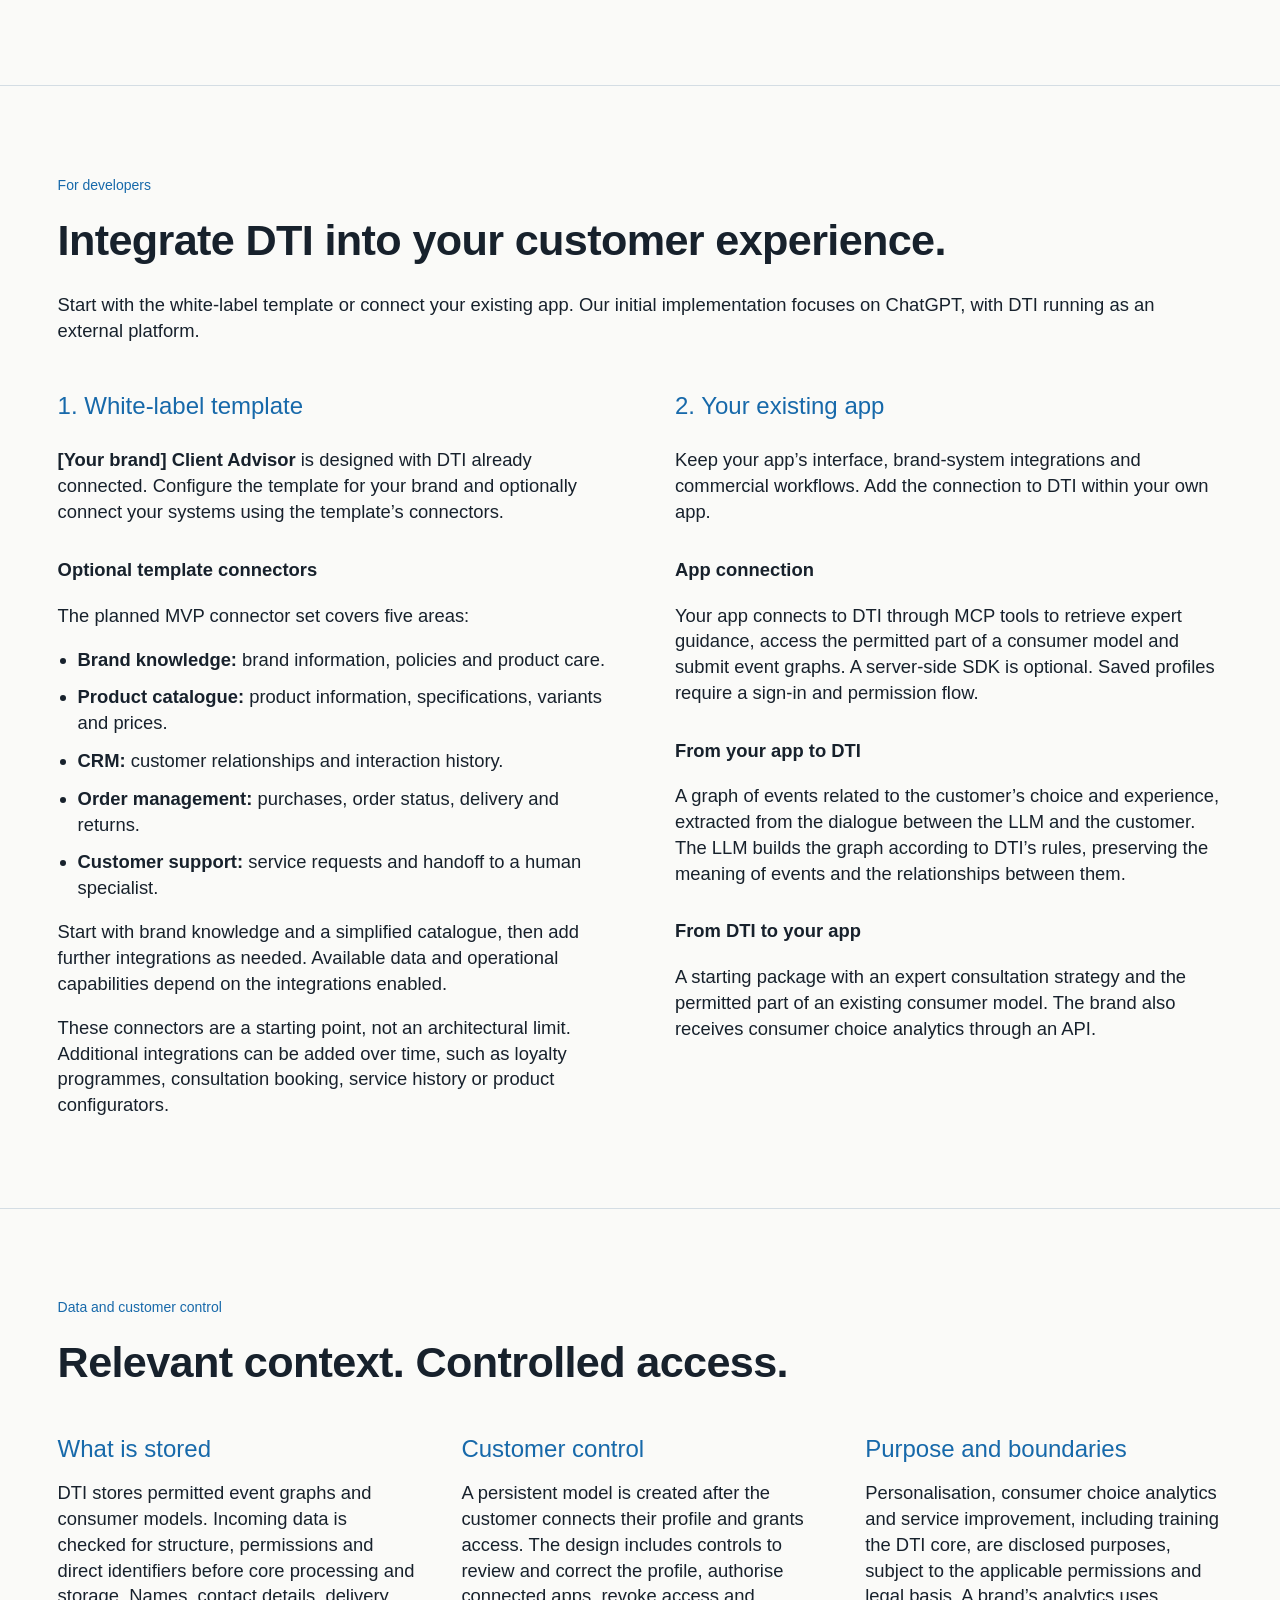
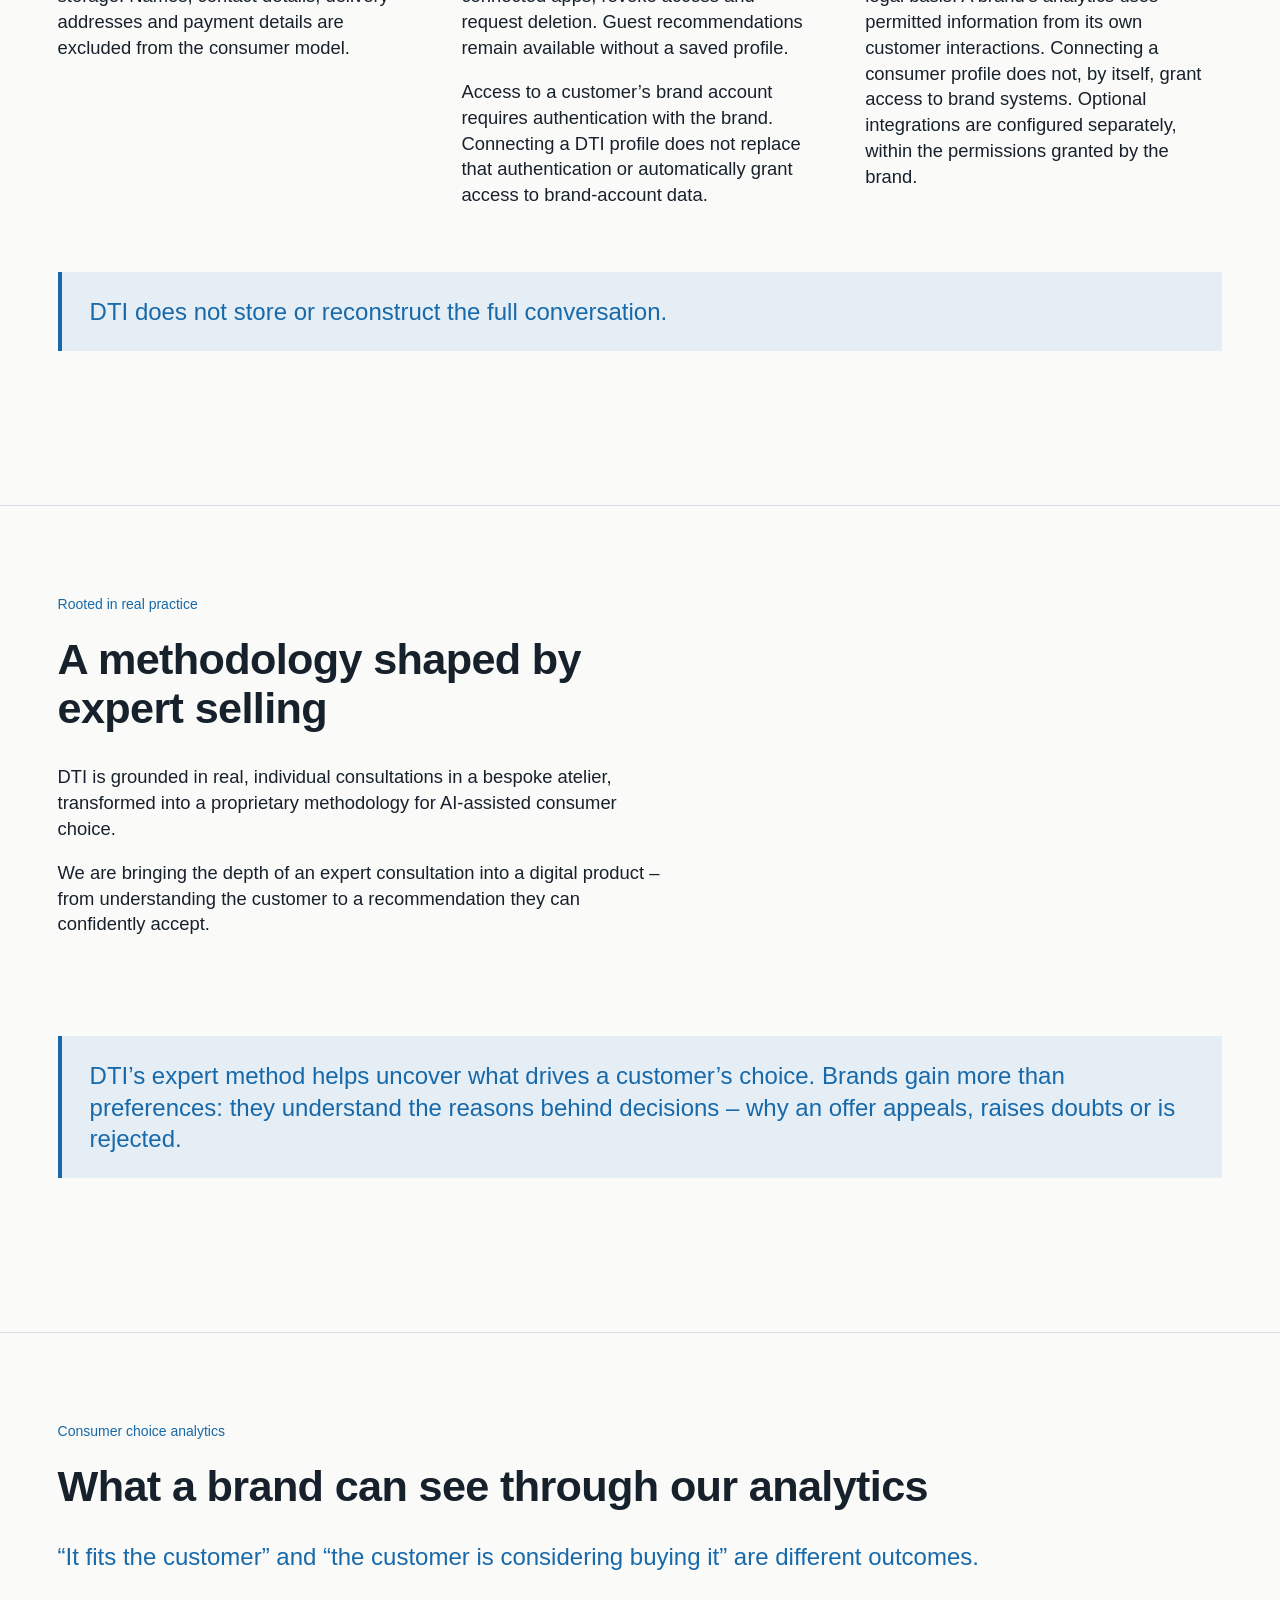
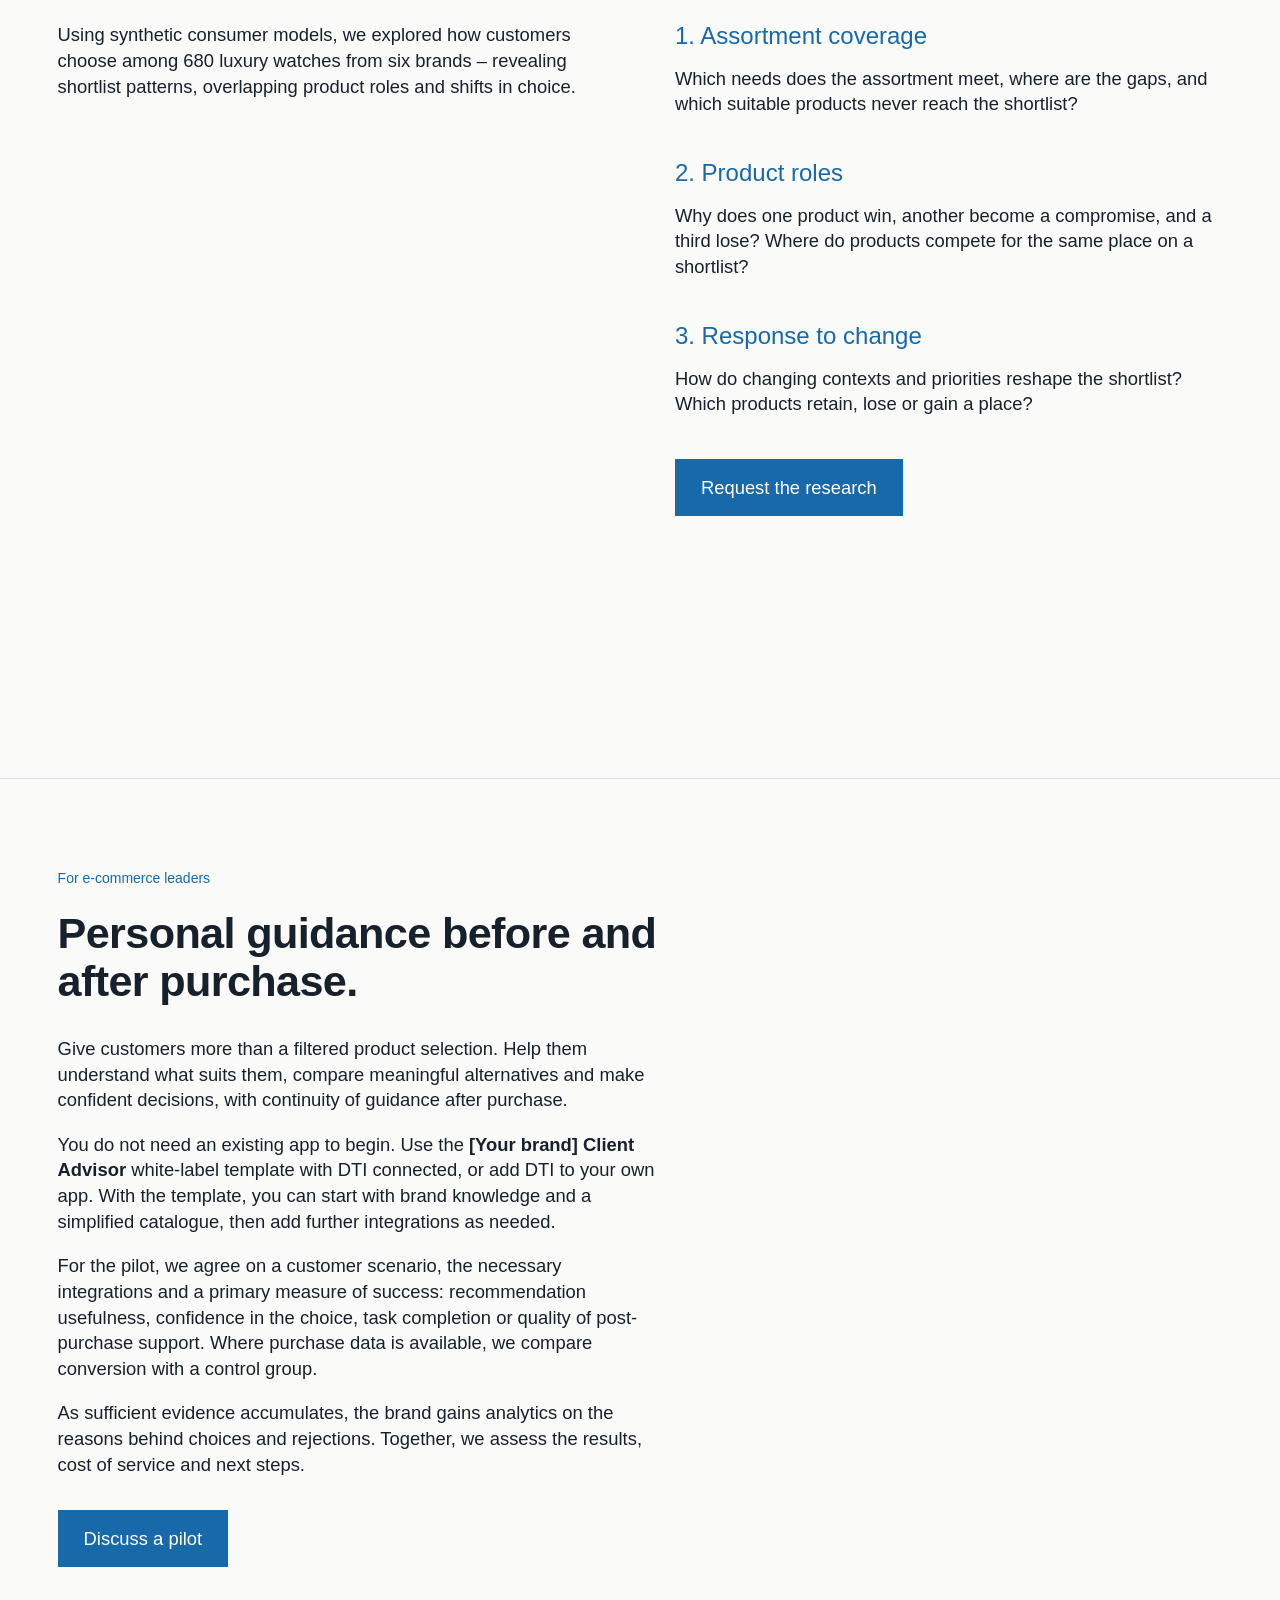
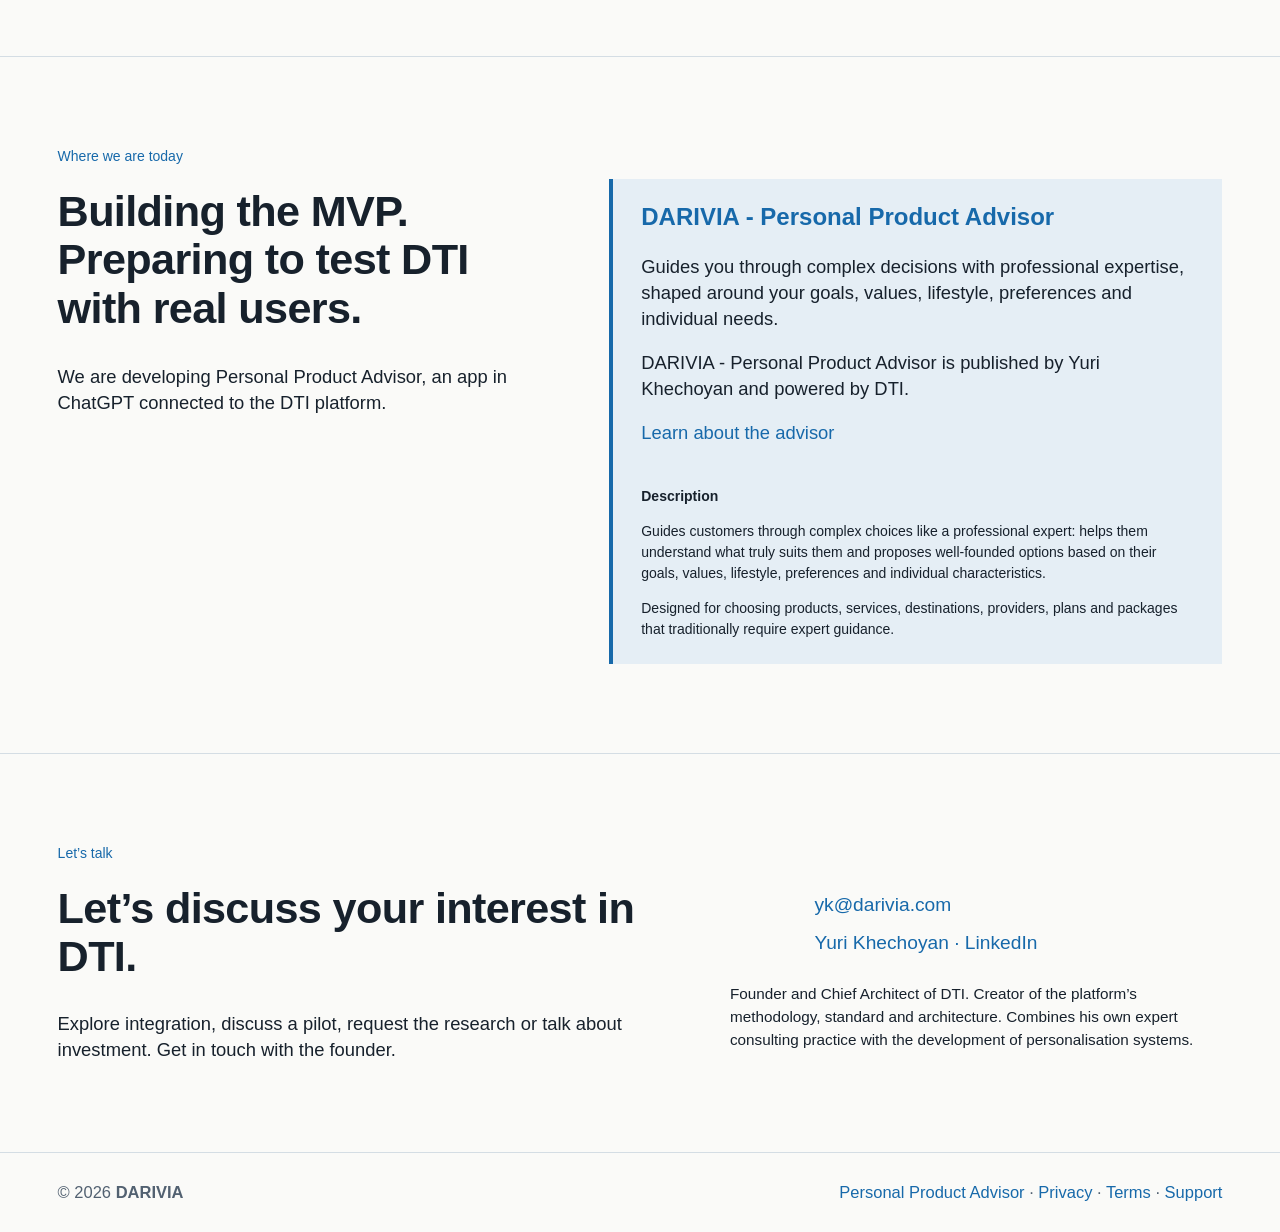
==== commit 5a4c408e: "GOV-2026-10-03-002: update PPA site entry points" ====
--- a/index.html
+++ b/index.html
@@ -171,7 +171,7 @@
 <section class="section"><div class="wrap split">
   <div><div class="eyebrow">Where we are today</div><h2>Building the MVP.<br>Preparing to test DTI with real users.</h2><p class="development-intro">We are developing Personal Product Advisor, an app in ChatGPT connected to the DTI platform.</p></div>
   <div>
-    <article class="accent advisor-card"><h3>Personal Product Advisor</h3><p>Guides you through complex product decisions with professional expertise, shaped around your goals, values, lifestyle, preferences, and individual needs.</p><p><em>Powered by DTI</em></p><div class="advisor-description"><p><strong>Description</strong></p><p>Guides customers through complex choices like a professional expert: helps them understand what truly suits them and proposes well-founded options based on their goals, values, lifestyle, preferences and individual characteristics.</p><p>Designed for choosing products and services in categories that traditionally require expert guidance.</p></div></article>
+    <article class="accent advisor-card"><h3>DARIVIA - Personal Product Advisor</h3><p>Guides you through complex decisions with professional expertise, shaped around your goals, values, lifestyle, preferences and individual needs.</p><p>DARIVIA - Personal Product Advisor is published by Yuri Khechoyan and powered by DTI.</p><p><a href="./personal-product-advisor/">Learn about the advisor</a></p><div class="advisor-description"><p><strong>Description</strong></p><p>Guides customers through complex choices like a professional expert: helps them understand what truly suits them and proposes well-founded options based on their goals, values, lifestyle, preferences and individual characteristics.</p><p>Designed for choosing products, services, destinations, providers, plans and packages that traditionally require expert guidance.</p></div></article>
   </div>
 </div></section>
 
@@ -181,7 +181,7 @@
   <div class="contact-side"><div class="contact-person"><img src="./assets/founder.d99c2471aa4a.webp" alt="Yuri Khechoyan, founder of DARIVIA" loading="lazy" width="768" height="1024"><div class="contact-links"><a href="mailto:yk@darivia.com">yk@darivia.com</a><a href="https://www.linkedin.com/in/ykhechoyan/" target="_blank" rel="noopener noreferrer">Yuri Khechoyan · LinkedIn</a></div></div>
   <p class="founder-bio">Founder and Chief Architect of DTI. Creator of the platform’s methodology, standard and architecture. Combines his own expert consulting practice with the development of personalisation systems.</p></div>
 </div></section>
-<footer class="wrap footer"><span>© 2026 <strong>DARIVIA</strong></span><span>DTI · Decision Trajectory Intelligence</span></footer>
+<footer class="wrap footer"><span>© 2026 <strong>DARIVIA</strong></span><span><a href="./personal-product-advisor/">Personal Product Advisor</a> · <a href="./personal-product-advisor/privacy/">Privacy</a> · <a href="./personal-product-advisor/terms/">Terms</a> · <a href="./personal-product-advisor/support/">Support</a></span></footer>
 </main>
 
 <section id="analytics-consent" aria-label="Analytics choices" hidden>
--- a/assets/site.de244d2fb0b5.css
+++ b/assets/site.de244d2fb0b5.css
@@ -0,0 +1,149 @@
+html,body{margin:0;padding:0;background:#FAFAF8}html{color-scheme:light}a{text-underline-offset:2px}
+
+  :root { color-scheme:light!important; --background:#FAFAF8!important; }
+  #darivia { --blue:#1769AA; --ink:#17212C; --muted:#526171; --line:#D4DDE4; --pale:#E5EEF5; --body:clamp(18px,1.75vw,25px); color:var(--ink); background:#FAFAF8; font-family:"Helvetica Neue",Helvetica,Arial,sans-serif; font-size:var(--body); line-height:1.4; font-weight:400; }
+  #darivia * { box-sizing:border-box; }
+  #darivia :is(h1,h2,h3,p,figure) { margin:0; }
+  #darivia :is(h1,h2) { font-family:inherit; font-size:clamp(34px,4vw,58px); line-height:1.12; font-weight:700; letter-spacing:-.015em; }
+  #darivia h3 { font-size:clamp(25px,2.5vw,36px); line-height:1.15; font-weight:500; }
+  #darivia strong { font-weight:700; }
+  #darivia p+p { margin-top:1em; }
+  #darivia a { color:var(--blue); text-decoration:none; font-weight:400; }
+  #darivia a:hover { text-decoration:underline; text-decoration-style:solid; }
+  #darivia a:focus-visible { outline:3px solid var(--blue); outline-offset:5px; }
+  #darivia img { display:block; width:100%; height:auto; }
+  #darivia .wrap { width:91%; max-width:1310px; margin:auto; }
+  #darivia .section { padding:clamp(64px,7vw,105px) 0; border-bottom:1px solid var(--line); }
+  #darivia .eyebrow { color:var(--blue); font-size:clamp(16.5px,1.375vw,20px); line-height:1.3; margin-bottom:22px; }
+  #darivia .hero { position:relative; min-height:clamp(720px,56.25vw,941px); background:#FAFAF8; isolation:isolate; }
+  #darivia .hero::before { content:""; position:absolute; inset:0; z-index:-2; background:url('./hero.5c306b557b19.webp') 70% center/cover no-repeat; }
+  #darivia .hero::after { content:""; position:absolute; inset:0; z-index:-1; background:linear-gradient(90deg,rgba(250,250,248,.8) 0%,rgba(250,250,248,.63) 39%,rgba(250,250,248,.15) 64%,transparent 78%); }
+  #darivia .header { padding:30px 0; }
+  #darivia .wordmark { font-size:16.5px; letter-spacing:0; font-weight:700; }
+  #darivia .hero-copy { width:61%; padding:clamp(65px,8vw,120px) 0 80px; }
+  #darivia .hero h1 { max-width:800px; }
+  #darivia .hero-intro { margin-top:32px; max-width:min(680px,95%); }
+  #darivia .hero-result { max-width:min(680px,95%); margin-top:22px; }
+  #darivia .cta { display:inline-block; margin-top:32px; padding:17px 26px; background:var(--blue); color:white; font-size:clamp(18px,1.75vw,25px); line-height:1.25; }
+  #darivia .split { display:grid; grid-template-columns: .88fr 1.12fr; gap:6%; }
+  #darivia .copy { color:var(--ink); }
+  #darivia .developer-intro h2 { margin-bottom:28px; }
+  #darivia .exchange { display:flex; flex-direction:column; gap:36px; }
+  #darivia .connection-options { display:grid; grid-template-columns:repeat(2,minmax(0,1fr)); gap:28px; margin:48px 0 32px; }
+  #darivia .connection-card { background:var(--pale); border-left:4px solid var(--blue); padding:32px; }
+  #darivia .connection-card h3 { color:var(--blue); margin-bottom:24px; }
+  #darivia .connection-card p:last-child { margin-bottom:0; }
+  #darivia .advisor-card { width:100%; margin-top:32px; }
+  #darivia .advisor-card h3 { color:var(--blue); font-weight:700; margin-bottom:24px; }
+  #darivia .advisor-card .advisor-description { font-size:14px; line-height:1.5; margin-top:40px; }
+  #darivia .developer-routes { margin-top:48px; align-items:start; grid-template-columns:repeat(2,minmax(0,1fr)); }
+  #darivia .developer-routes h3 { color:var(--blue); margin-bottom:28px; }
+  #darivia .developer-routes h4 { font-size:inherit; margin:32px 0 20px; }
+  #darivia .development-intro { margin-top:32px; }
+  @media(max-width:800px) { #darivia .split.developer-routes { grid-template-columns:1fr; } }
+  #darivia .advisor-description p:last-child { margin-bottom:0; }
+  #darivia .connector-list { padding-left:20px; }
+  #darivia .connector-list li { margin-bottom:12px; }
+  @media(max-width:800px) { #darivia .connection-options { grid-template-columns:1fr; } }
+  #darivia .exchange h3,#darivia .data-columns h3 { color:var(--blue); margin-bottom:18px; }
+  #darivia .pilot { display:grid; grid-template-columns:1.1fr .9fr; gap:6%; align-items:start; }
+  #darivia .pilot h2 { margin-bottom:30px; }
+  #darivia .pilot img { aspect-ratio:3/2; object-fit:cover; }
+  #darivia .data-columns { display:grid; grid-template-columns:repeat(3,minmax(0,1fr)); gap:4%; margin:48px 0; }
+  #darivia :is(.pilot,.data-columns,.split)>* { min-width:0; }
+  #darivia :is(.accent,.value,.domains span) { background:var(--pale); border-left:4px solid var(--blue); border-radius:0; }
+  #darivia .accent { padding:24px 28px; }
+  #darivia .statement { margin-top:32px; color:var(--blue); font-size:clamp(23px,2.5vw,36px); line-height:1.3; }
+  #darivia .three { display:grid; grid-template-columns:repeat(3,minmax(0,1fr)); gap:28px; margin-top:48px; }
+  #darivia .value { padding:24px 28px; }
+  #darivia .audience { color:var(--blue); margin-bottom:22px; font-size:clamp(18px,1.75vw,25px); }
+  #darivia .value h3 { margin-bottom:24px; }
+  #darivia .value p { font-size:clamp(17px,1.375vw,20px); line-height:1.45; }
+  #darivia .diagram { margin-top:40px; }
+  #darivia .diagram svg { display:block; width:100%; height:auto; }
+  #darivia .diagram-hint { display:none; }
+  #darivia .diagram-summary { margin-top:32px; max-width:1150px; }
+  #darivia .expert-example { display:grid; grid-template-columns:.85fr 1.1fr 1.15fr; gap:4%; margin-top:44px; }
+  #darivia .expert-example > div { min-width:0; }
+  #darivia .expert-example .customer-context { color:var(--blue); }
+  #darivia .expert-example h3 { color:var(--blue); margin-bottom:24px; }
+  #darivia .expert-example blockquote { margin:0; }
+  #darivia .example-result { color:var(--blue); margin-top:32px; font-size:clamp(23px,2.5vw,36px); }
+  #darivia .example-note { font-size:16px; color:var(--muted); margin-top:20px; }
+  #darivia .method { display:grid; grid-template-columns:1.2fr 1fr; gap:5%; align-items:start; }
+  #darivia .method h2 { margin-bottom:32px; }
+  #darivia .method img { aspect-ratio:4/3; object-fit:cover; }
+  #darivia .research-top { max-width:1150px; }
+  #darivia .research-top .lead { font-size:clamp(25px,2.5vw,36px); line-height:1.3; color:var(--blue); margin:30px 0; }
+  #darivia .reports { display:grid; grid-template-columns:1fr 1fr; gap:6%; margin-top:50px; }
+  #darivia .report-col { display:flex; flex-direction:column; gap:42px; }
+  #darivia .report h3 { color:var(--blue); margin-bottom:16px; }
+  #darivia .report-button { text-align:left; }
+  #darivia .report-button .cta { margin-top:0; }
+  #darivia .domains { display:grid; grid-template-columns:repeat(3,minmax(0,1fr)); gap:12px; margin:30px 0; }
+  #darivia .domains span { display:flex; align-items:center; justify-content:center; min-height:120px; padding:20px 10px; color:var(--blue); text-align:center; font-size:clamp(22px,2.5vw,36px); line-height:1.15; font-weight:500; }
+  #darivia .contact h2 { max-width:1050px; }
+  #darivia .contact p { max-width:960px; margin-top:30px; }
+  #darivia .contact-person { display:flex; align-items:center; gap:1em; margin-top:32px; }
+  #darivia .contact-person img { width:3.4em; height:3.4em; flex:0 0 3.4em; border-radius:50%; object-fit:cover; object-position:50% 38%; }
+  #darivia .contact-links { display:flex; flex-direction:column; gap:.6em; align-items:flex-start; min-width:0; }
+  #darivia .contact-grid { display:grid; grid-template-columns:1.2fr 1fr; gap:7%; align-items:start; }
+  #darivia .contact-side { min-width:0; padding-top:48px; font-size:clamp(18px,1.5vw,22px); }
+  #darivia .contact-side .contact-person { margin-top:0; }
+  #darivia .contact-links a { overflow-wrap:anywhere; }
+  #darivia .contact-side .founder-bio { font-size:clamp(16px,1.35vw,19px); line-height:1.5; margin-top:26px; }
+  #darivia .footer { display:flex; justify-content:space-between; gap:20px; padding:28px 0; color:var(--muted); font-size:16.5px; }
+  @media(min-width:561px) {
+    #darivia .eyebrow { font-size:14px; }
+    #darivia .hero-copy { padding-top:calc(clamp(65px,8vw,120px) - 40px); }
+    #darivia .accent.statement { margin-block:64px; }
+    #darivia .domains { margin-block:60px; }
+    #darivia .three { margin-top:96px; margin-bottom:clamp(64px,7vw,105px); }
+    #darivia .expert-example { margin-top:88px; margin-bottom:64px; }
+    #darivia { --body:max(16px,calc(clamp(18px,1.75vw,25px) - 4px)); }
+    #darivia :is(h1,h2) { font-size:calc(clamp(34px,4vw,58px) - 8px); }
+    #darivia h3 { font-size:calc(clamp(25px,2.5vw,36px) - 8px); }
+    #darivia .cta { font-size:max(16px,calc(clamp(18px,1.75vw,25px) - 4px)); }
+    #darivia .audience { font-size:14px; }
+    #darivia .value p { font-size:max(16px,calc(clamp(17px,1.375vw,20px) - 4px)); }
+    #darivia :is(.statement,.example-result) { font-size:calc(clamp(23px,2.5vw,36px) - 8px); }
+    #darivia .research-top .lead { font-size:calc(clamp(25px,2.5vw,36px) - 8px); }
+    #darivia .domains span { font-size:calc(clamp(22px,2.5vw,36px) - 8px); }
+    #darivia .example-note { font-size:14px; }
+    #darivia .contact-side .founder-bio { font-size:calc(clamp(16px,1.35vw,19px) - 2px); }
+  }
+  @media(max-width:800px) {
+    #darivia .hero-copy { width:70%; padding-top:90px; }
+    #darivia .hero::before { background-position:65% center; }
+    #darivia .hero::after { background:linear-gradient(90deg,rgba(250,250,248,.92),rgba(250,250,248,.7) 65%,rgba(250,250,248,.15)); }
+    #darivia .split,#darivia .three { grid-template-columns:1fr; gap:35px; }
+    #darivia .method { grid-template-columns:1fr; gap:32px; }
+    #darivia .pilot,#darivia .data-columns { grid-template-columns:1fr; gap:36px; }
+    #darivia .method img { max-width:700px; }
+    #darivia :is(.value,.accent) { padding:24px; }
+    #darivia .expert-example,#darivia .contact-grid { grid-template-columns:1fr; gap:36px; }
+    #darivia .contact-side { padding-top:0; }
+  }
+  @media(min-width:561px) and (max-width:800px) {
+    #darivia .hero-copy { padding-top:50px; }
+  }
+  @media(max-width:560px) {
+    #darivia .hero-copy { width:100%; padding-top:75px; }
+    #darivia .hero::before { opacity:.45; background-position:67% center; }
+    #darivia .hero::after { background:rgba(250,250,248,.5); }
+    #darivia .reports { display:flex; flex-direction:column; gap:40px; }
+    #darivia .diagram { overflow-x:auto; }
+    #darivia .diagram svg { min-width:750px; }
+    #darivia .diagram-hint { display:block; color:var(--muted); font-size:15px; margin-top:14px; }
+    #darivia .footer { flex-direction:column; gap:10px; }
+    #darivia .domains span { padding:16px 4px; font-size:20px; }
+  }
+
+[hidden] { display:none!important; }
+#analytics-consent { position:fixed; z-index:1000; bottom:16px; right:16px; left:16px; max-width:640px; max-height:calc(100dvh - 32px); overflow-y:auto; margin-left:auto; padding:22px 24px; border:1px solid #D4DDE4; border-left:4px solid #1769AA; background:#FAFAF8; box-shadow:0 3px 20px #17212C1A; color:#17212C; font:14px/1.5 "Helvetica Neue",Helvetica,Arial,sans-serif; box-sizing:border-box; }
+#analytics-consent p { margin:0; }
+#analytics-consent .consent-actions { display:flex; flex-wrap:wrap; gap:12px; margin-top:16px; }
+#analytics-consent button { flex:1; min-width:150px; padding:10px 16px; border:1px solid #1769AA; background:#E5EEF5; color:#1769AA; font:inherit; cursor:pointer; }
+#analytics-consent button:hover { background:#D4E4F0; }
+#analytics-consent button:focus-visible { outline:3px solid #1769AA; outline-offset:3px; }
+@media(max-width:560px) { #analytics-consent { bottom:10px; right:10px; left:10px; padding:16px; } #analytics-consent .consent-actions { gap:8px; } #analytics-consent button { min-width:120px; padding:10px 8px; } }
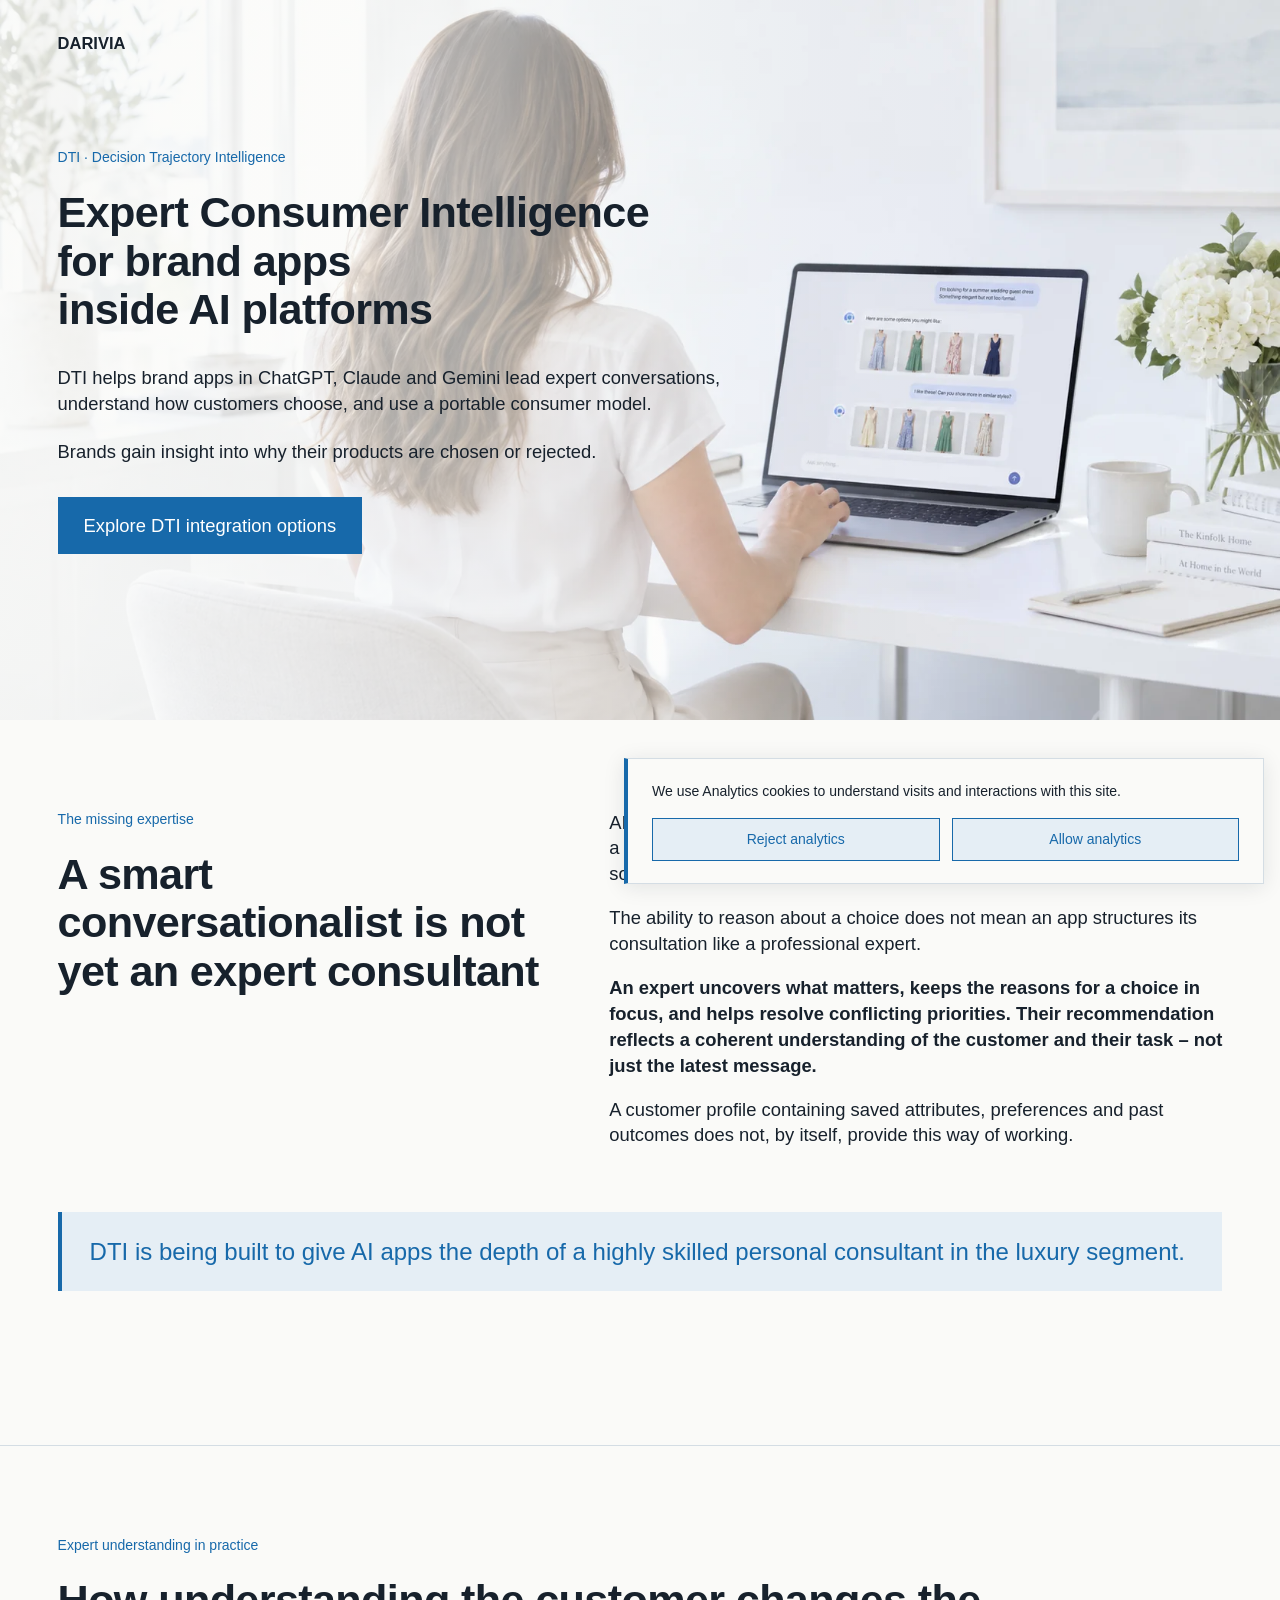
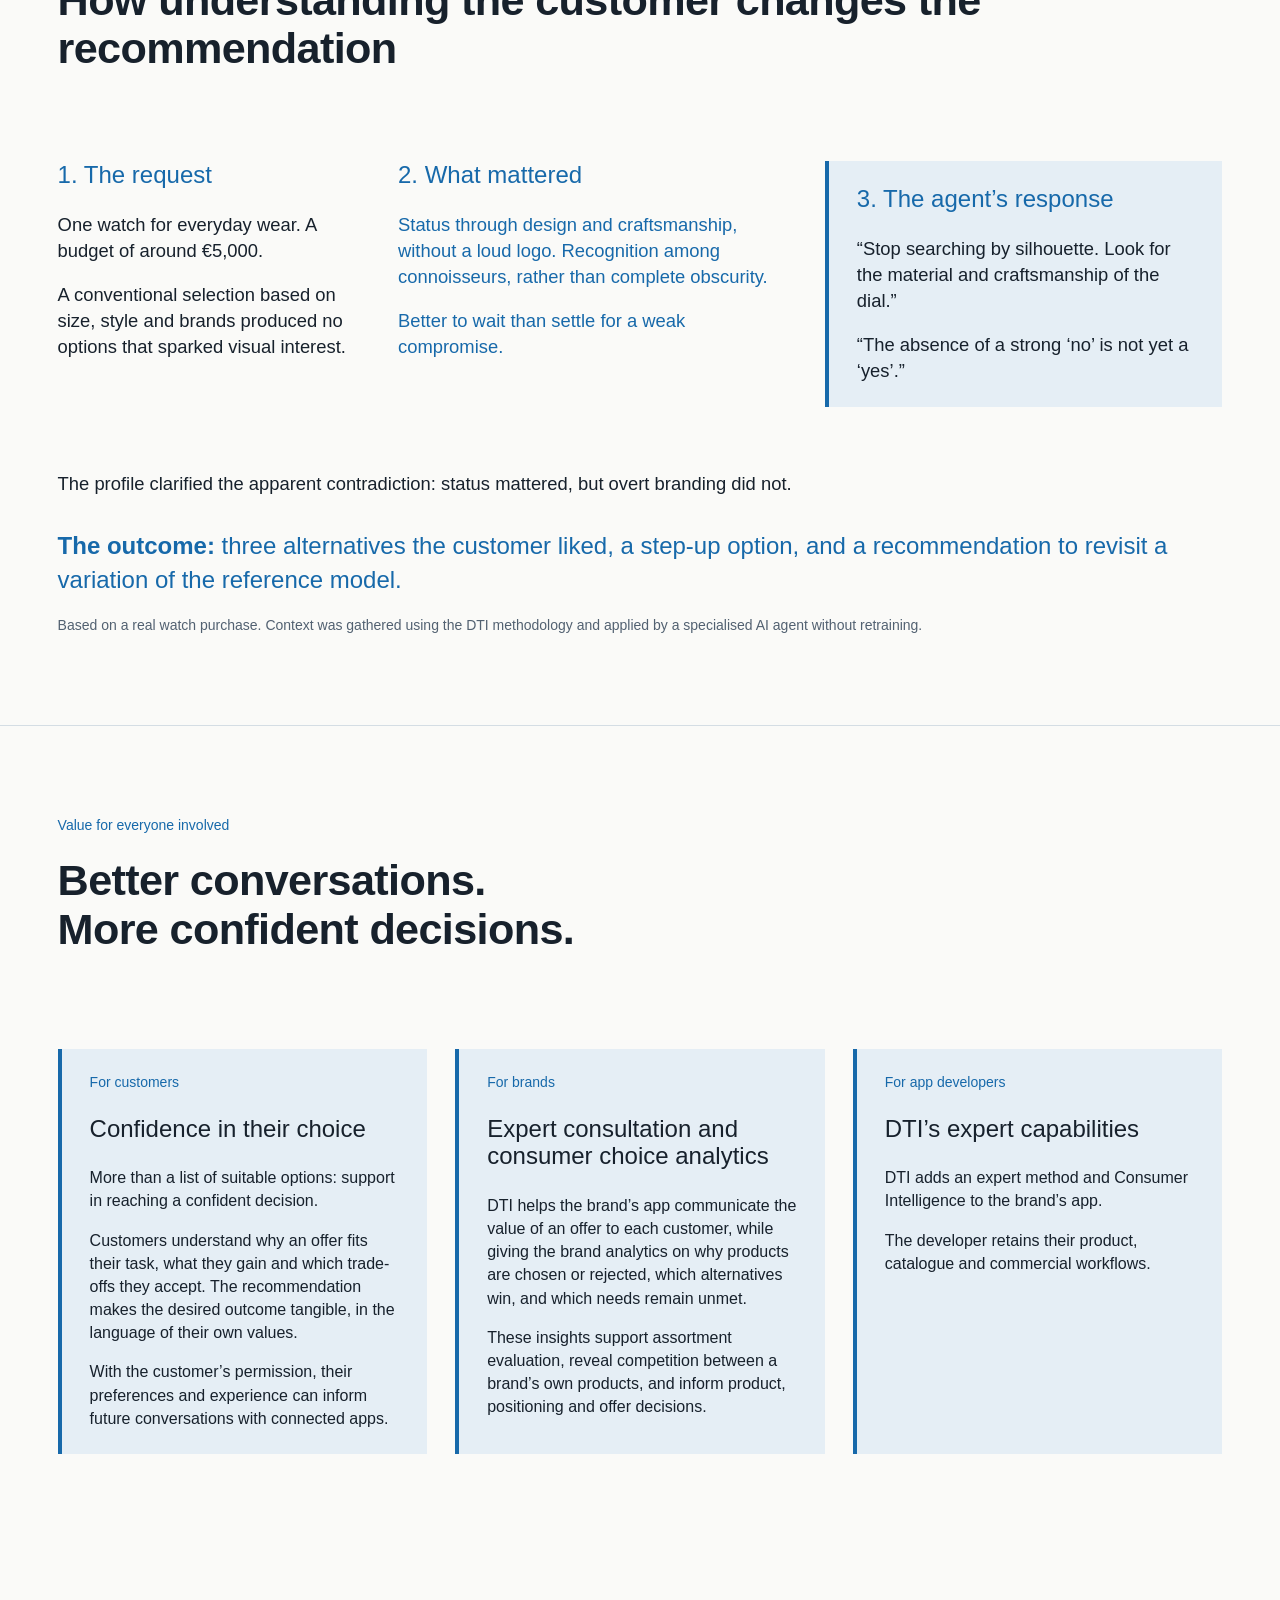
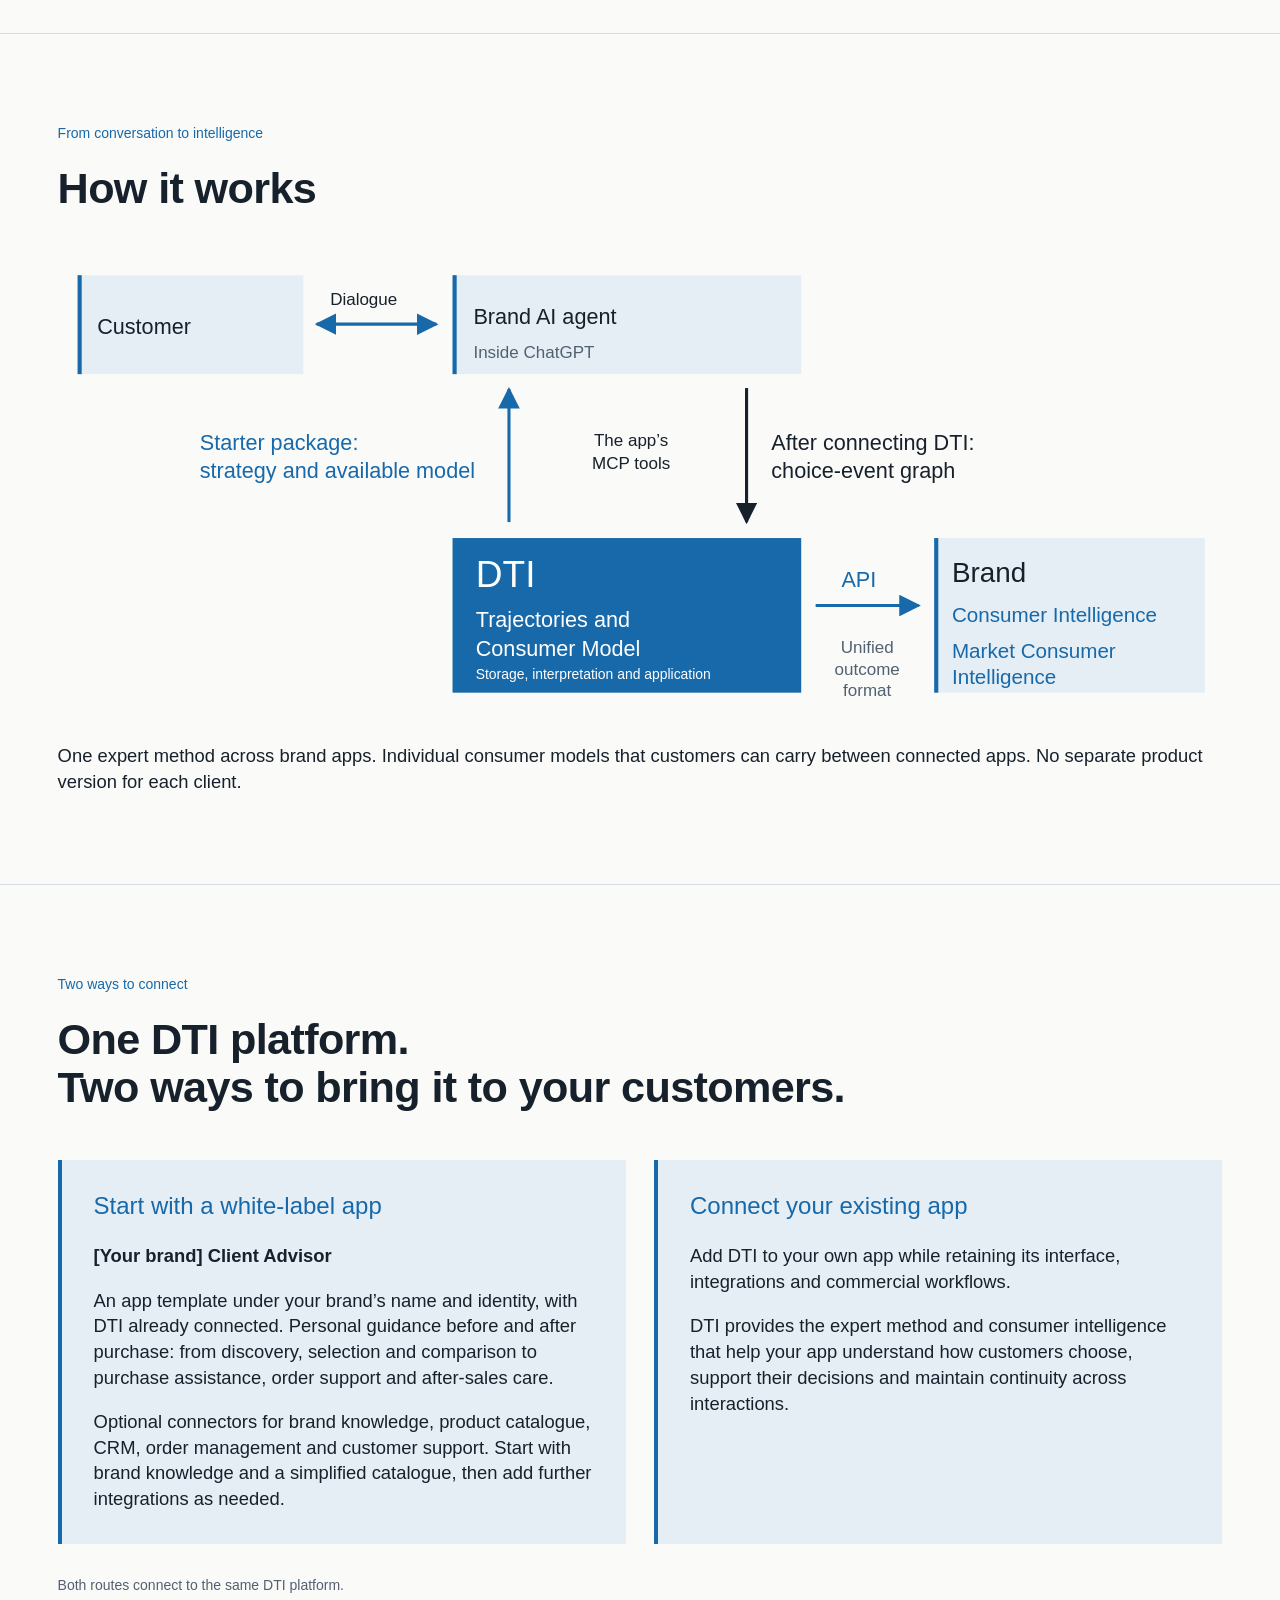
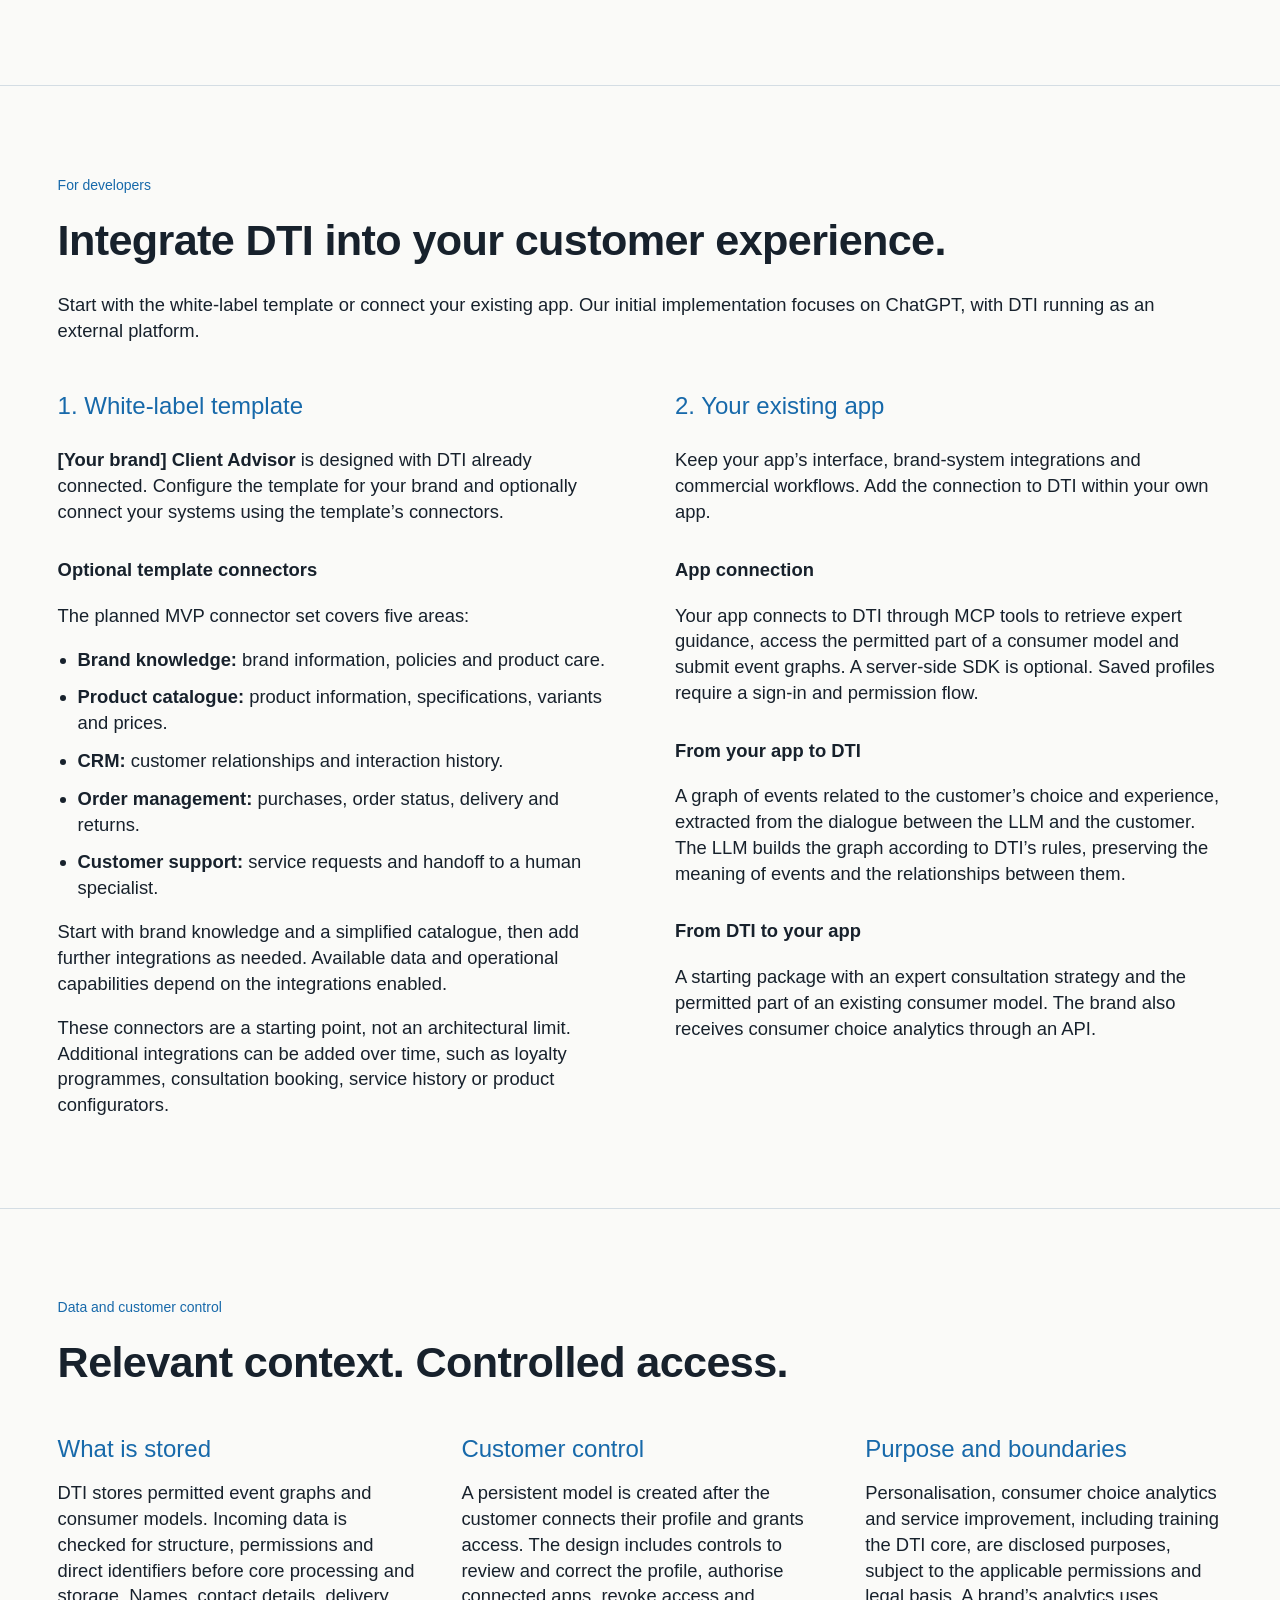
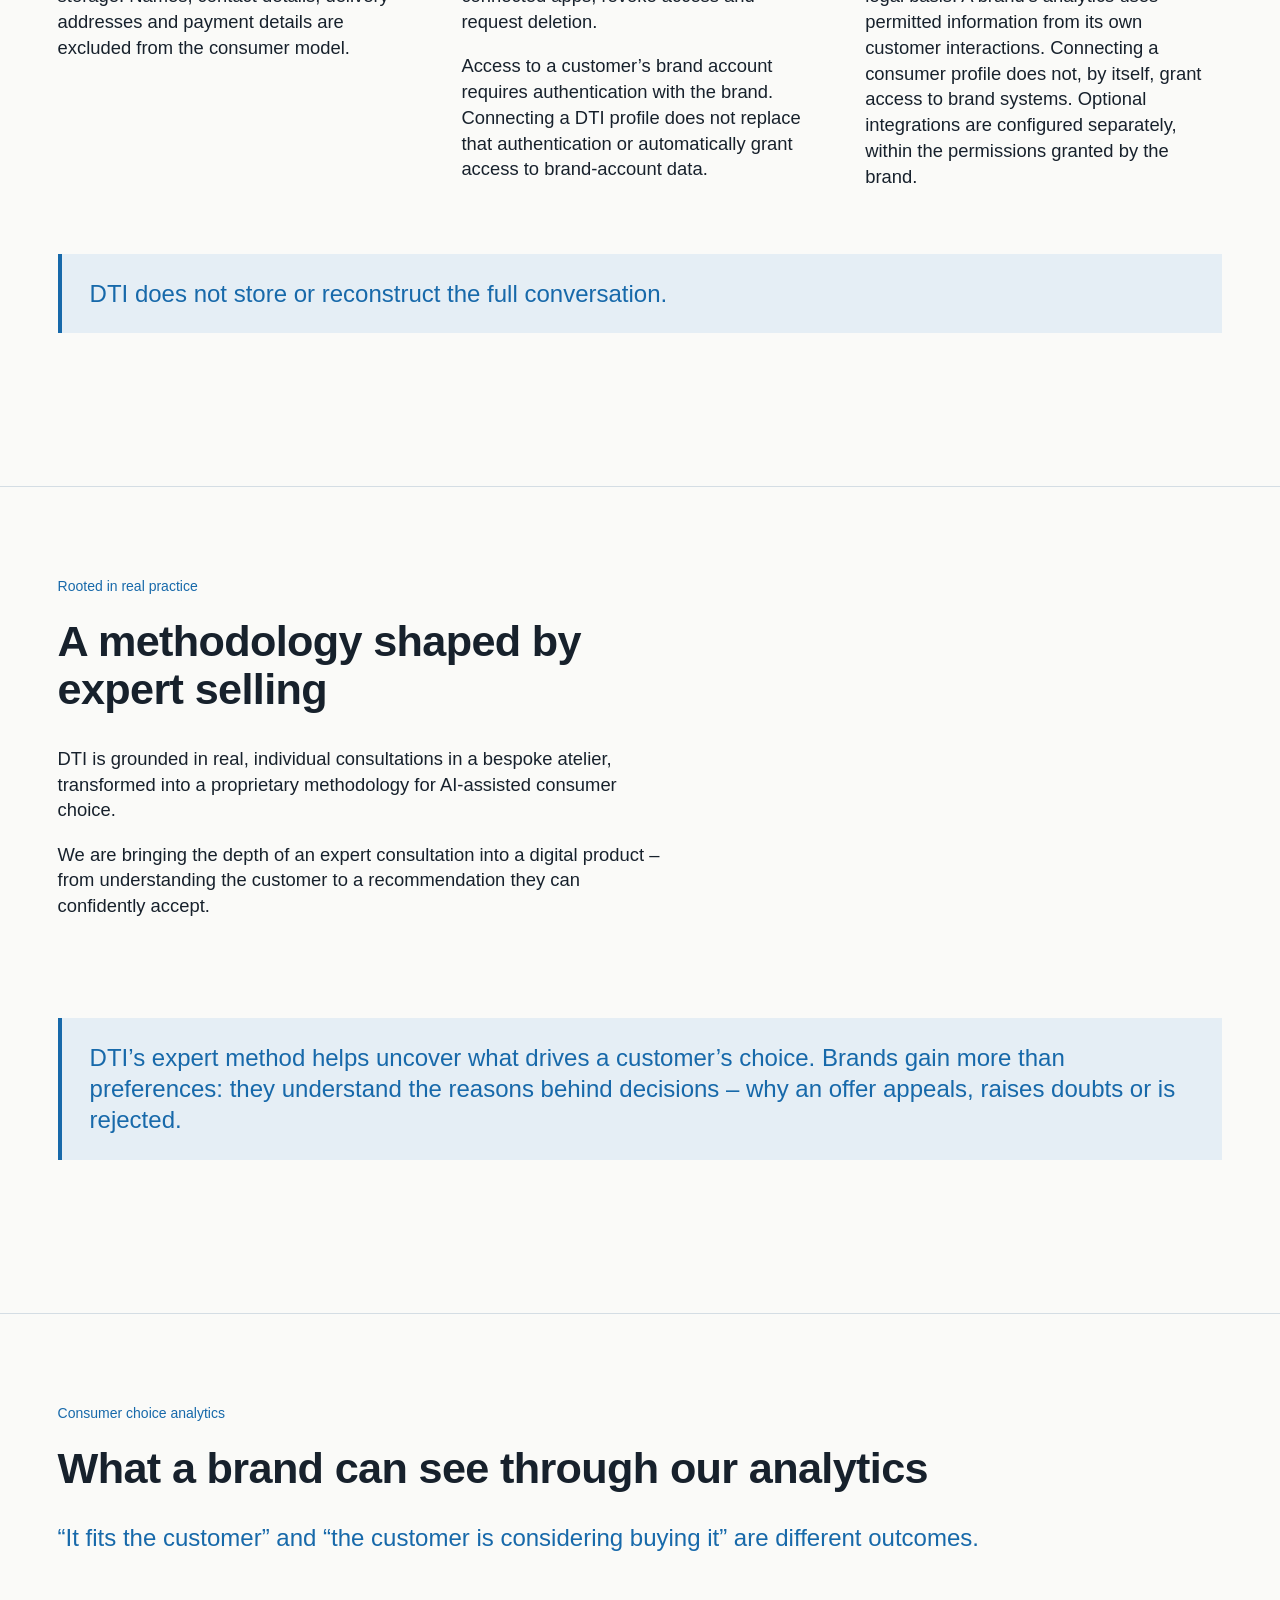
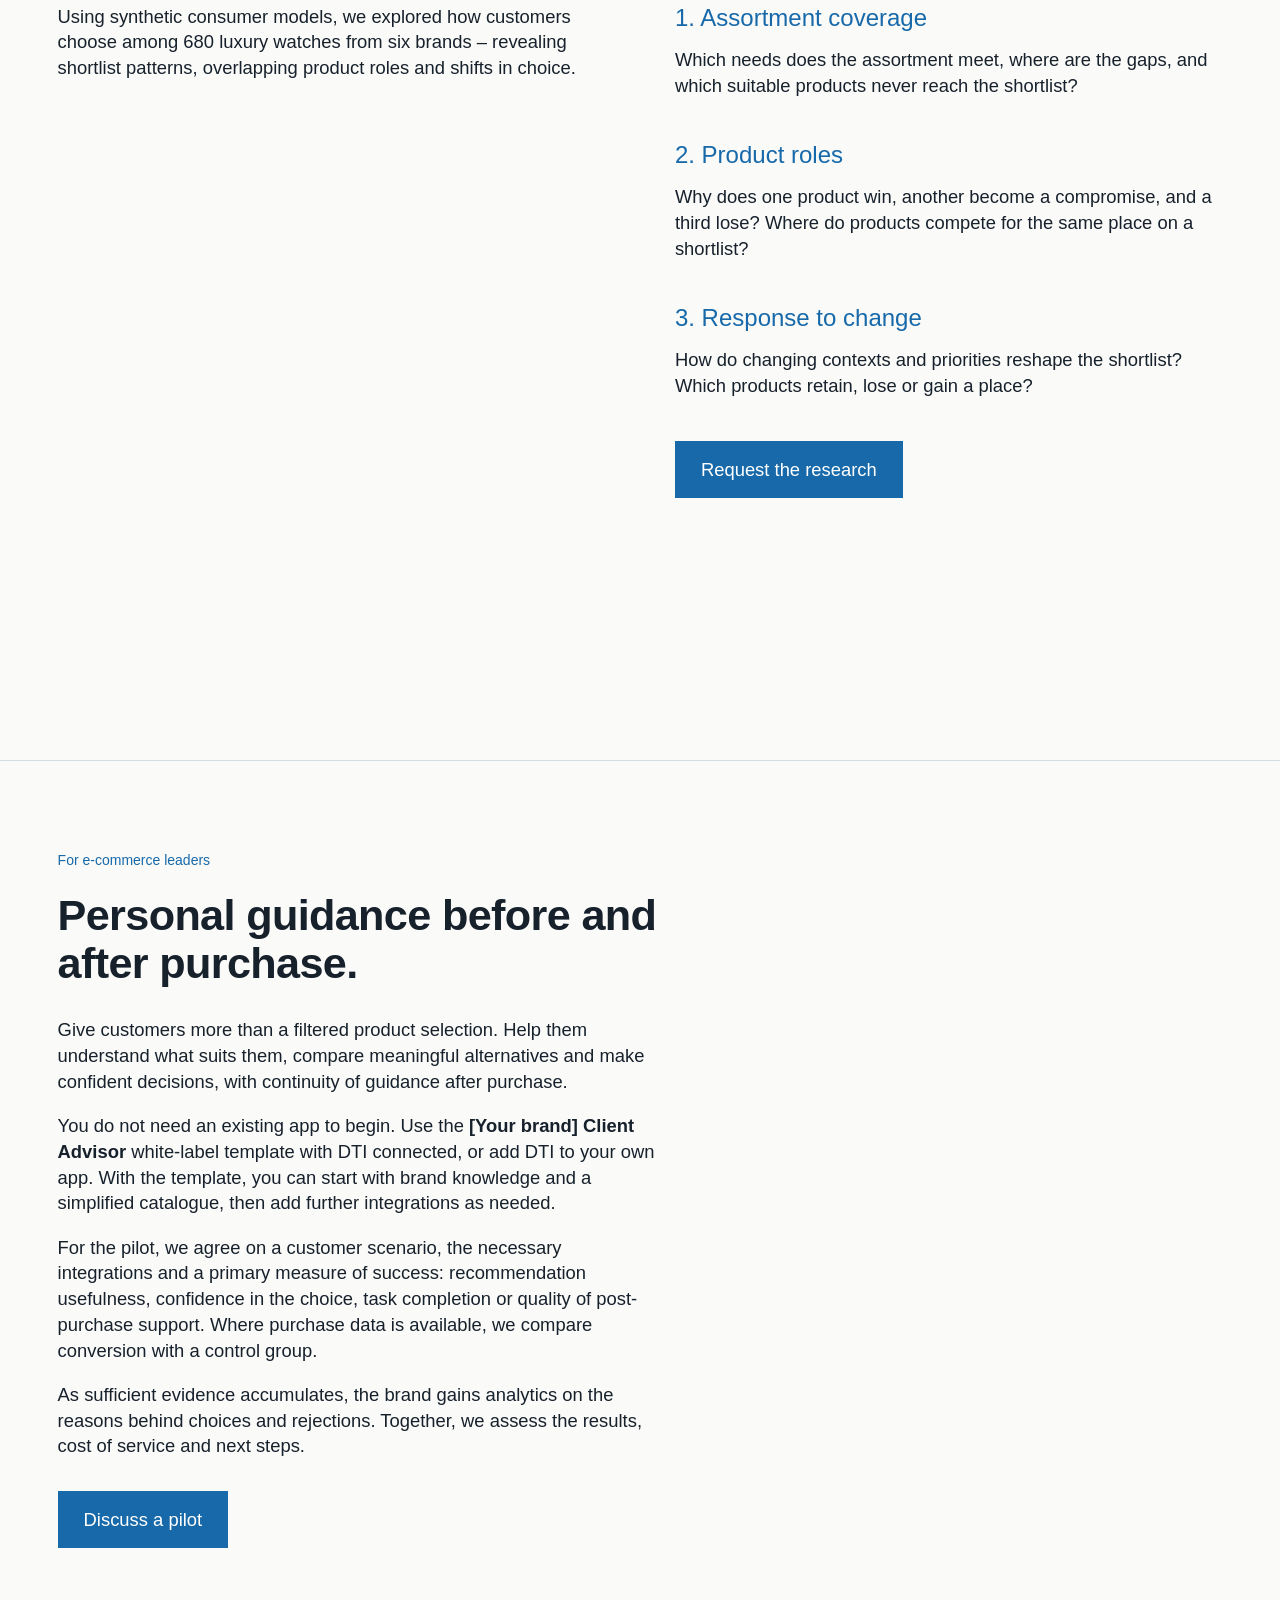
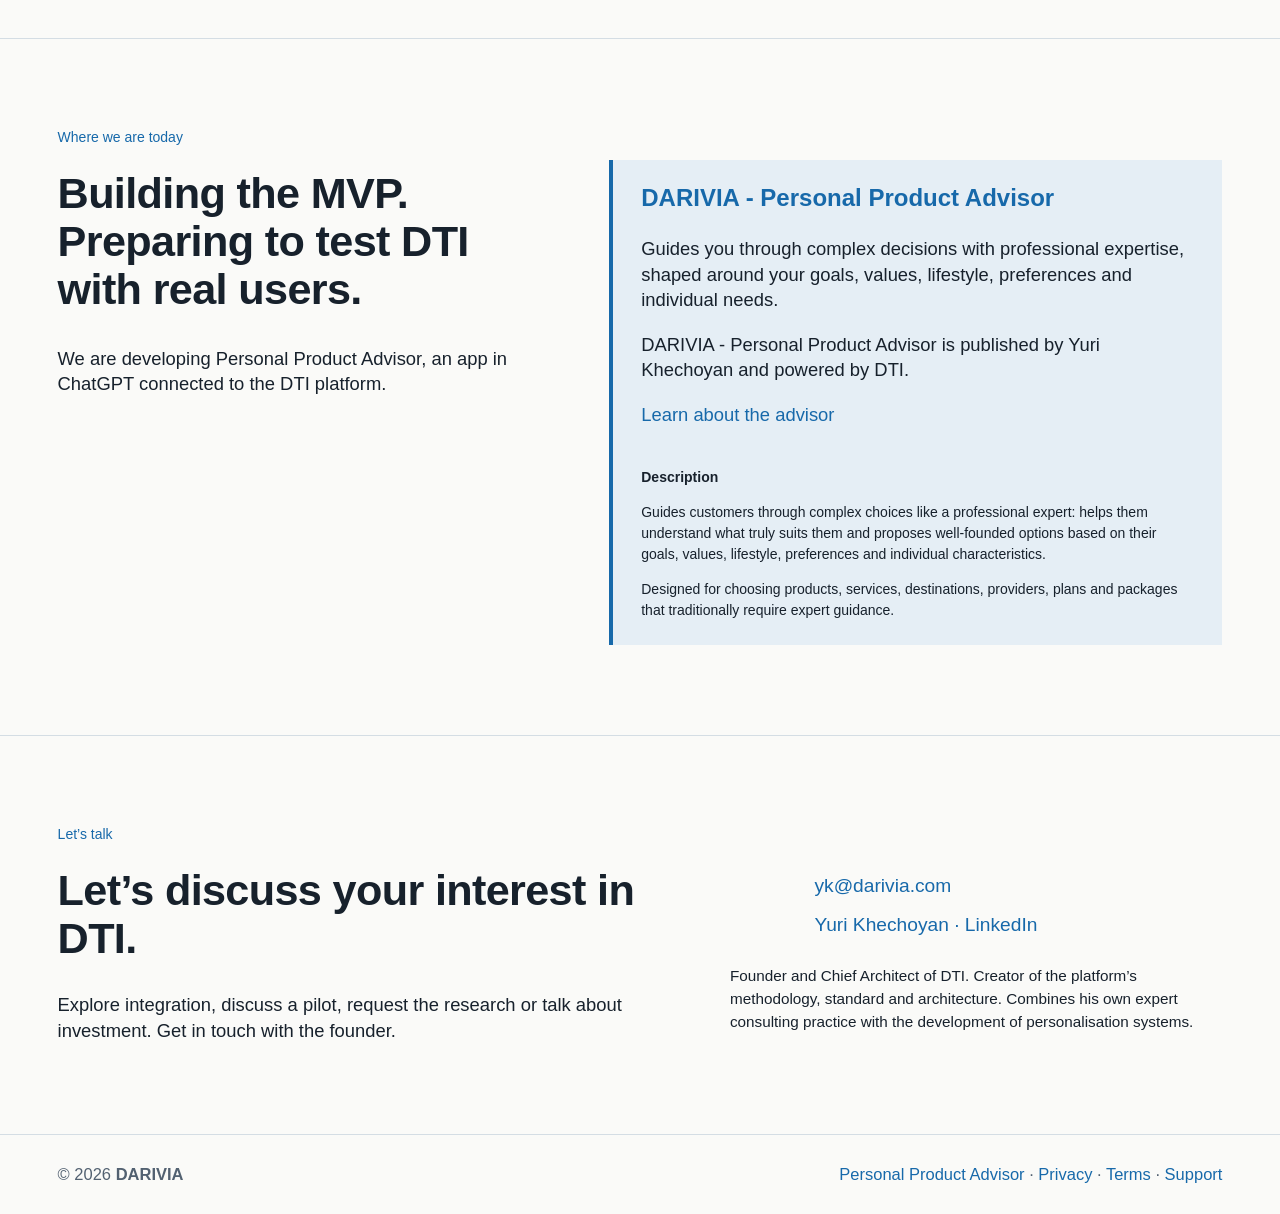
==== commit 43c8ec0e: "Add files via upload" ====
--- a/index.html
+++ b/index.html
@@ -127,7 +127,7 @@
   <div class="eyebrow">Data and customer control</div><h2>Relevant context. Controlled access.</h2>
   <div class="data-columns">
     <article><h3>What is stored</h3><p>DTI stores permitted event graphs and consumer models. Incoming data is checked for structure, permissions and direct identifiers before core processing and storage. Names, contact details, delivery addresses and payment details are excluded from the consumer model.</p></article>
-    <article><h3>Customer control</h3><p>A persistent model is created after the customer connects their profile and grants access. The design includes controls to review and correct the profile, authorise connected apps, revoke access and request deletion. Guest recommendations remain available without a saved profile.</p><p>Access to a customer’s brand account requires authentication with the brand. Connecting a DTI profile does not replace that authentication or automatically grant access to brand-account data.</p></article>
+    <article><h3>Customer control</h3><p>A persistent model is created after the customer connects their profile and grants access. The design includes controls to review and correct the profile, authorise connected apps, revoke access and request deletion.</p><p>Access to a customer’s brand account requires authentication with the brand. Connecting a DTI profile does not replace that authentication or automatically grant access to brand-account data.</p></article>
     <article><h3>Purpose and boundaries</h3><p>Personalisation, consumer choice analytics and service improvement, including training the DTI core, are disclosed purposes, subject to the applicable permissions and legal basis. A brand’s analytics uses permitted information from its own customer interactions. Connecting a consumer profile does not, by itself, grant access to brand systems. Optional integrations are configured separately, within the permissions granted by the brand.</p></article>
   </div>
   <p class="accent statement">DTI does not store or reconstruct the full conversation.</p>
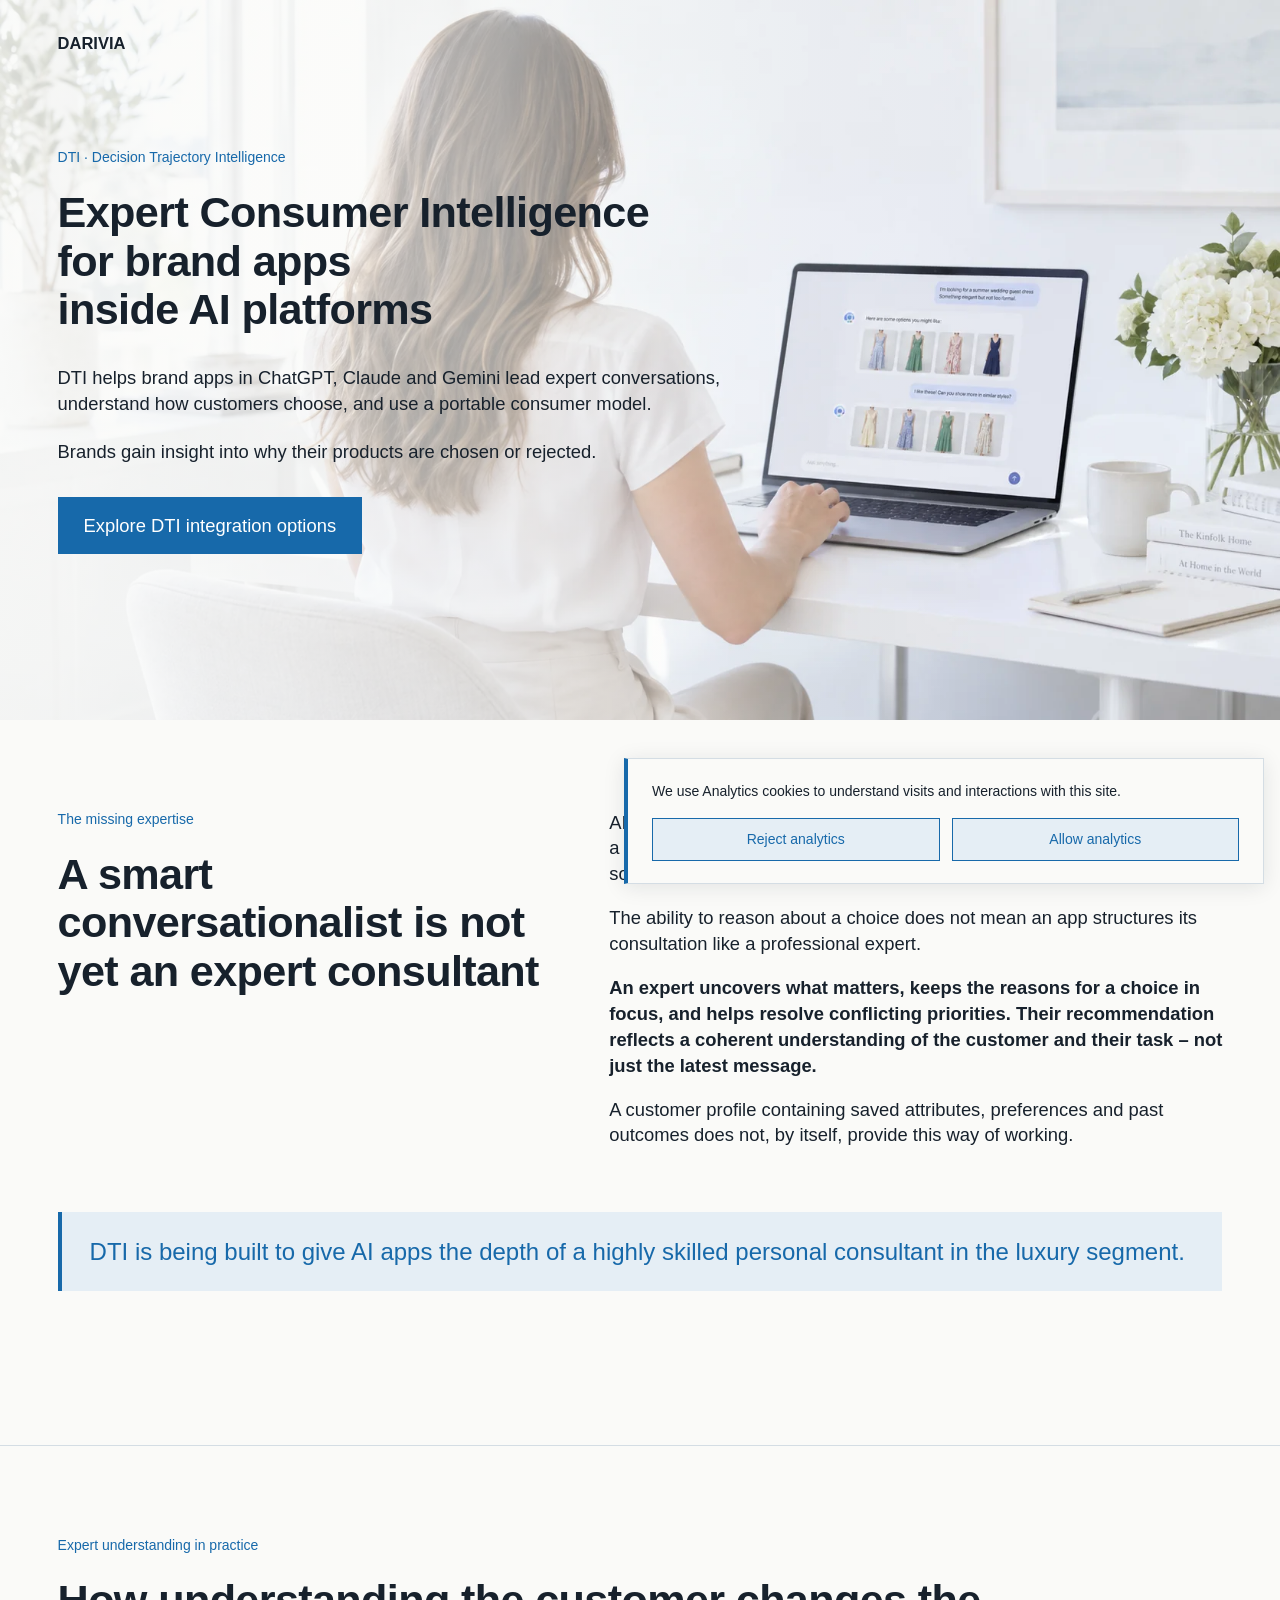
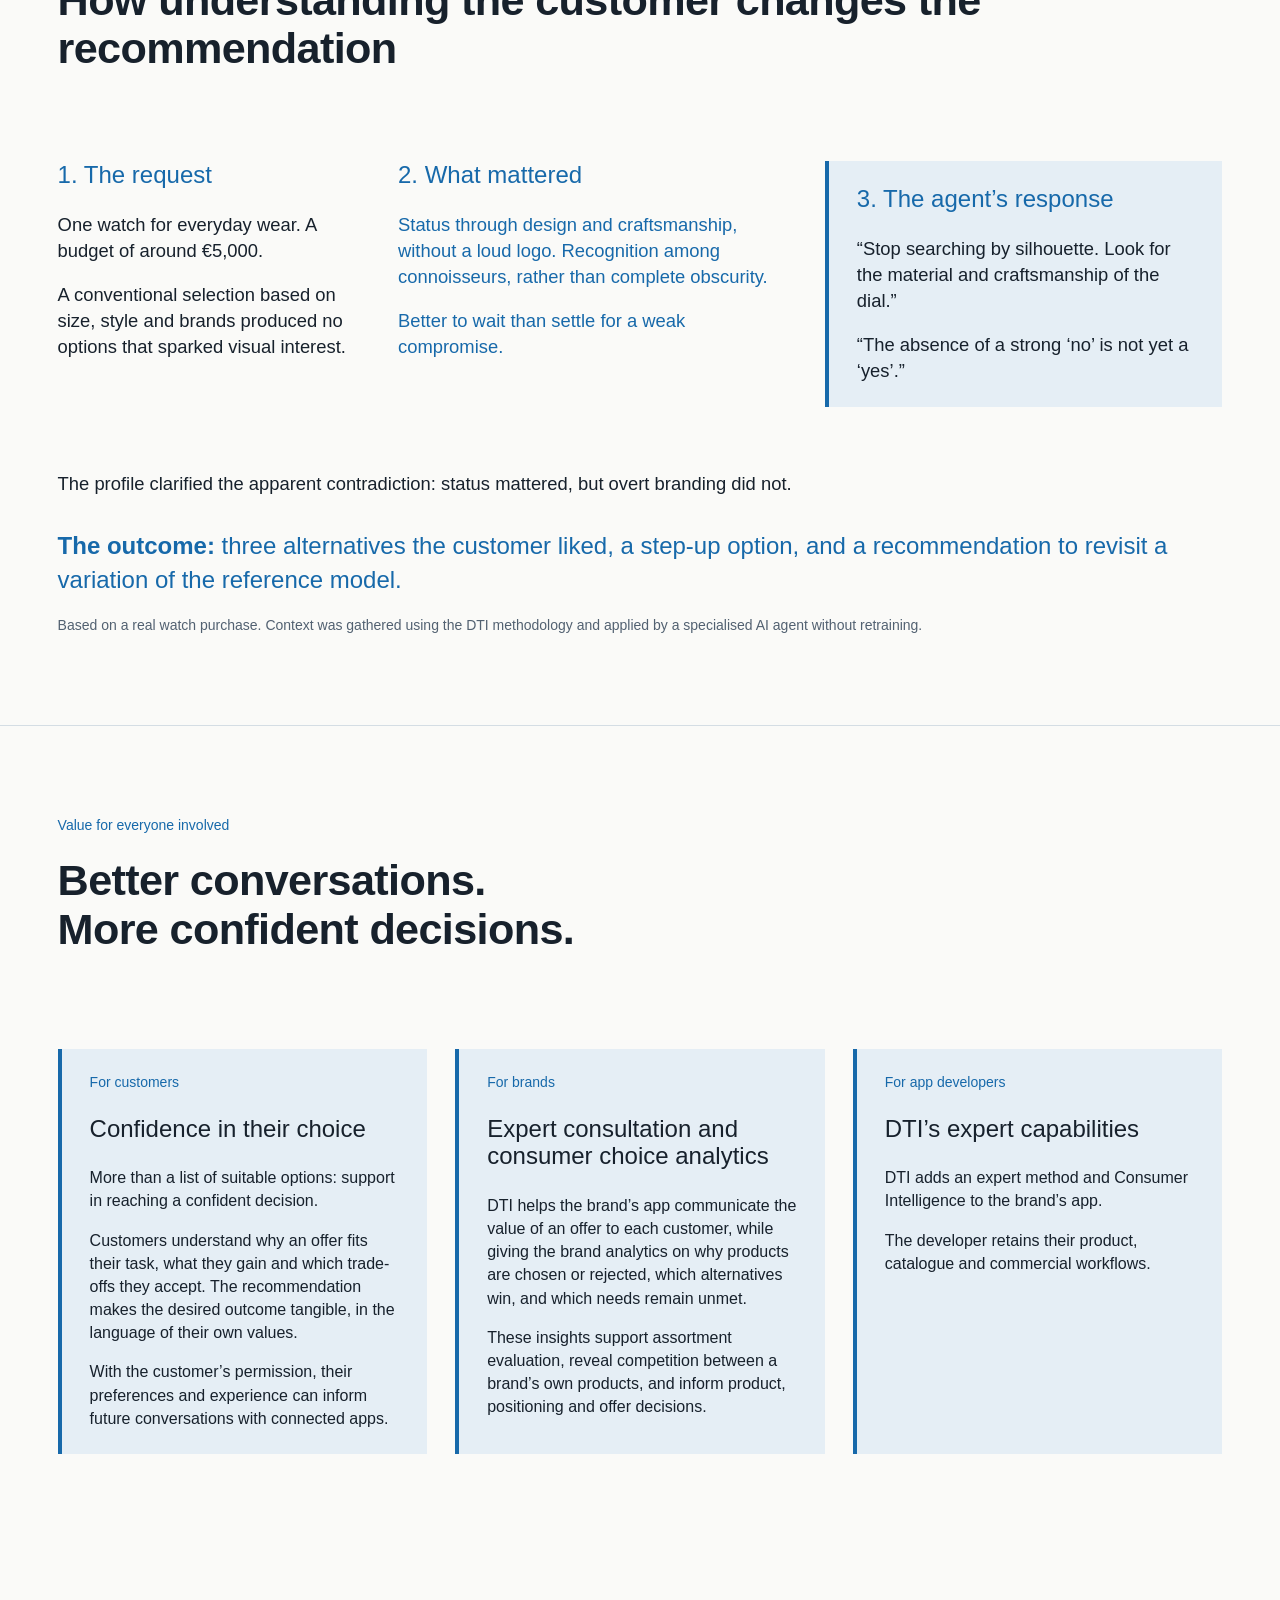
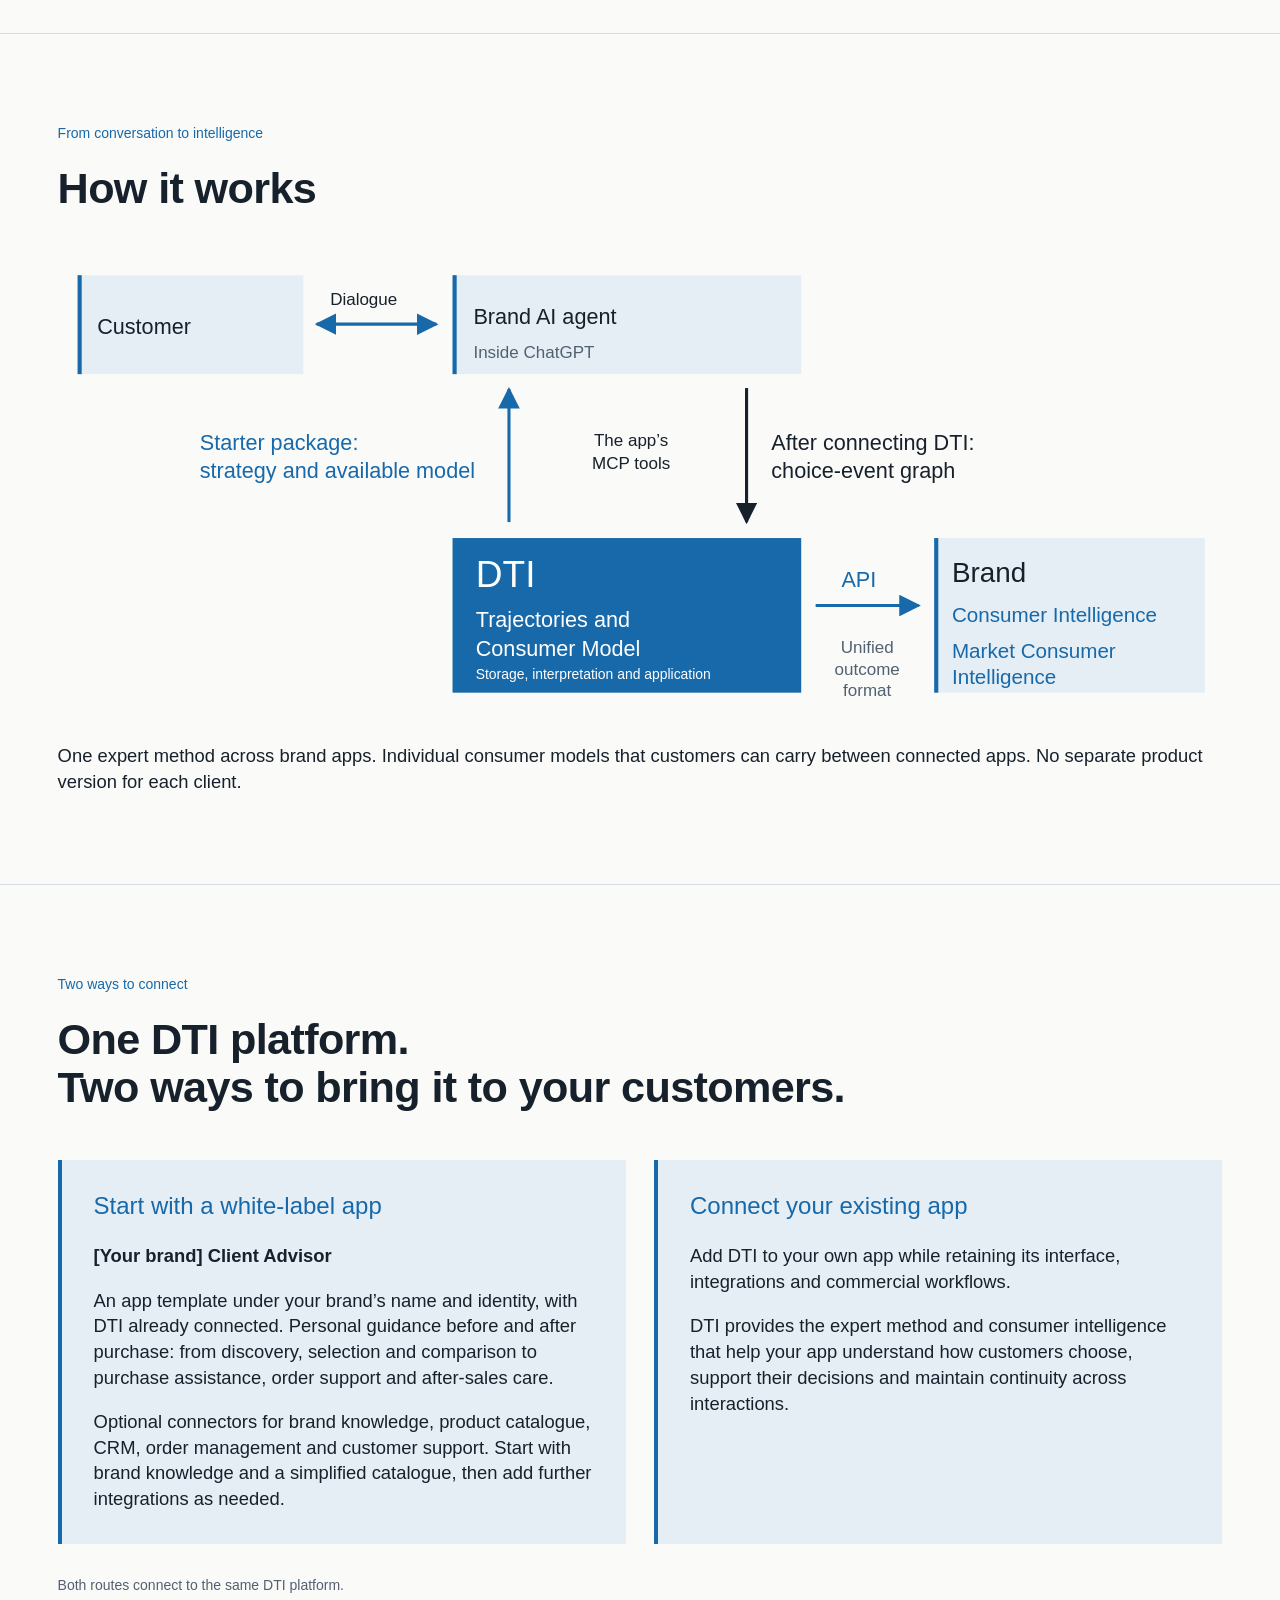
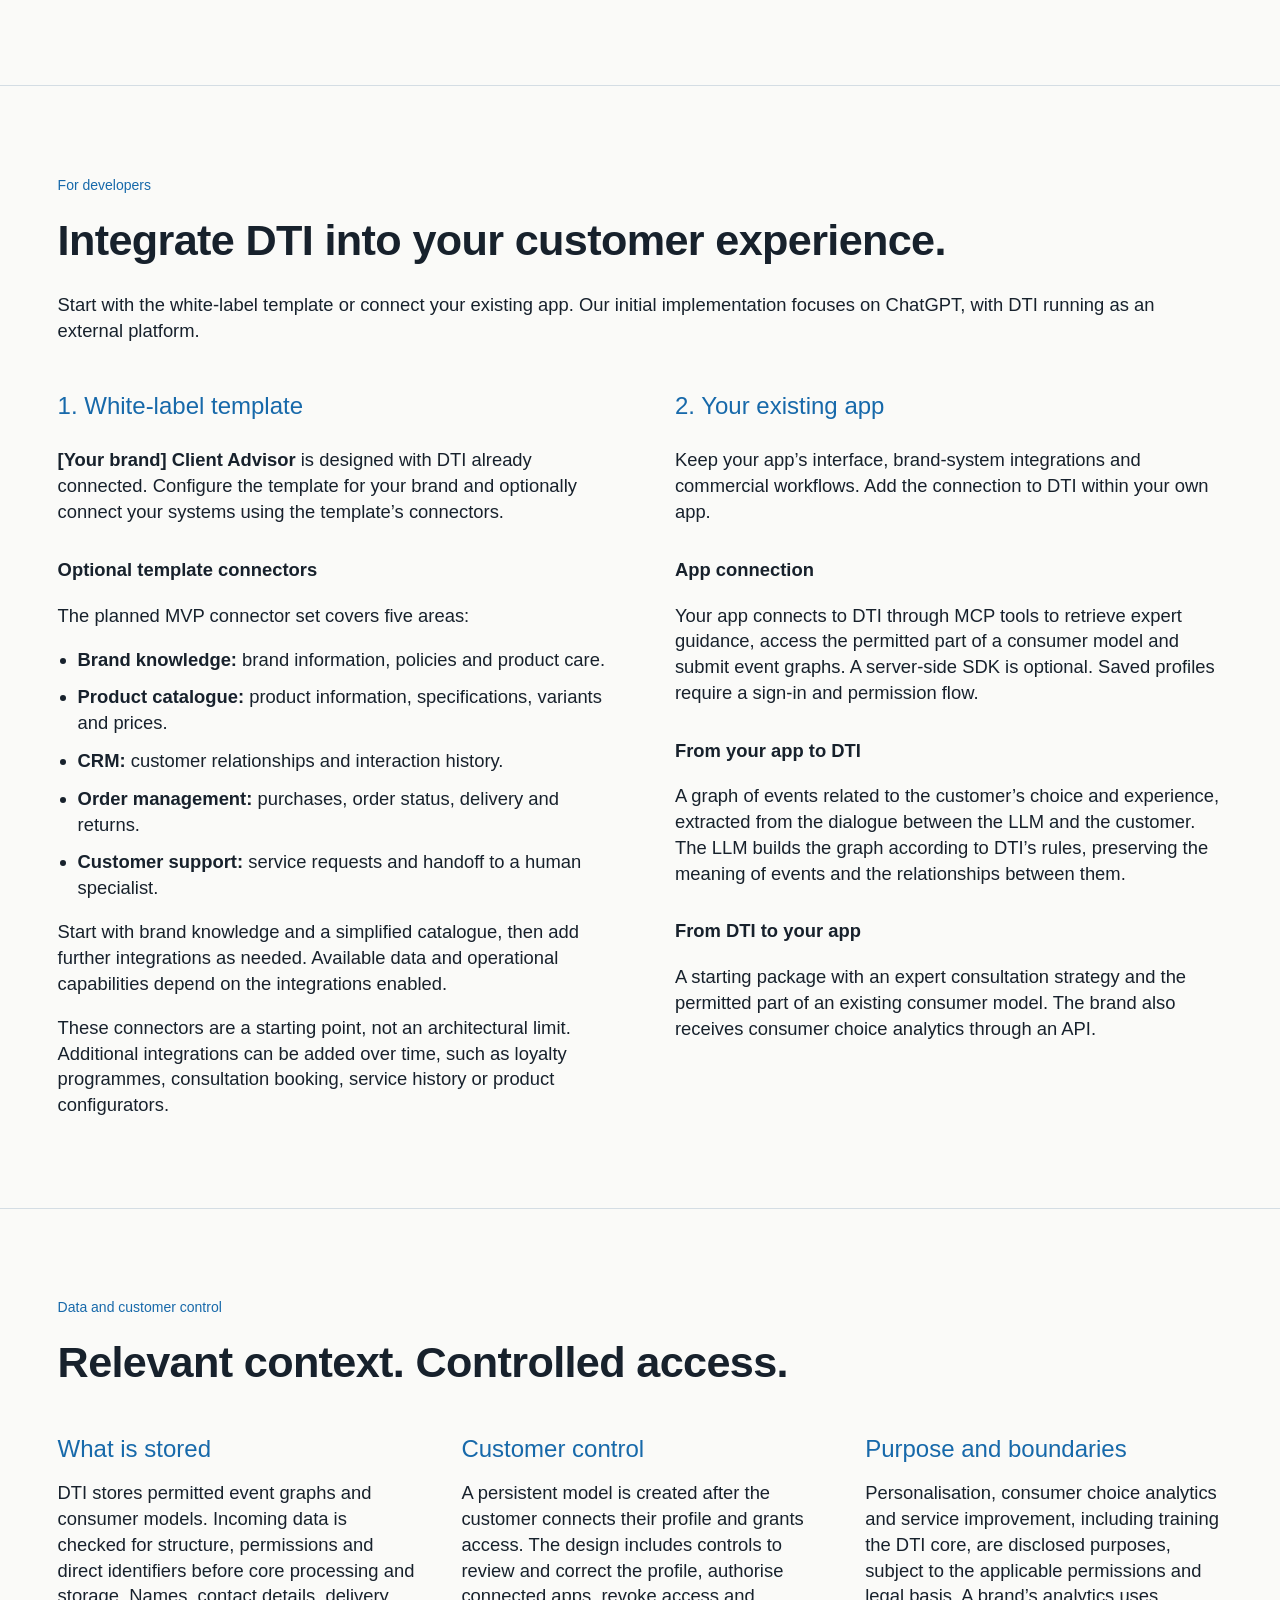
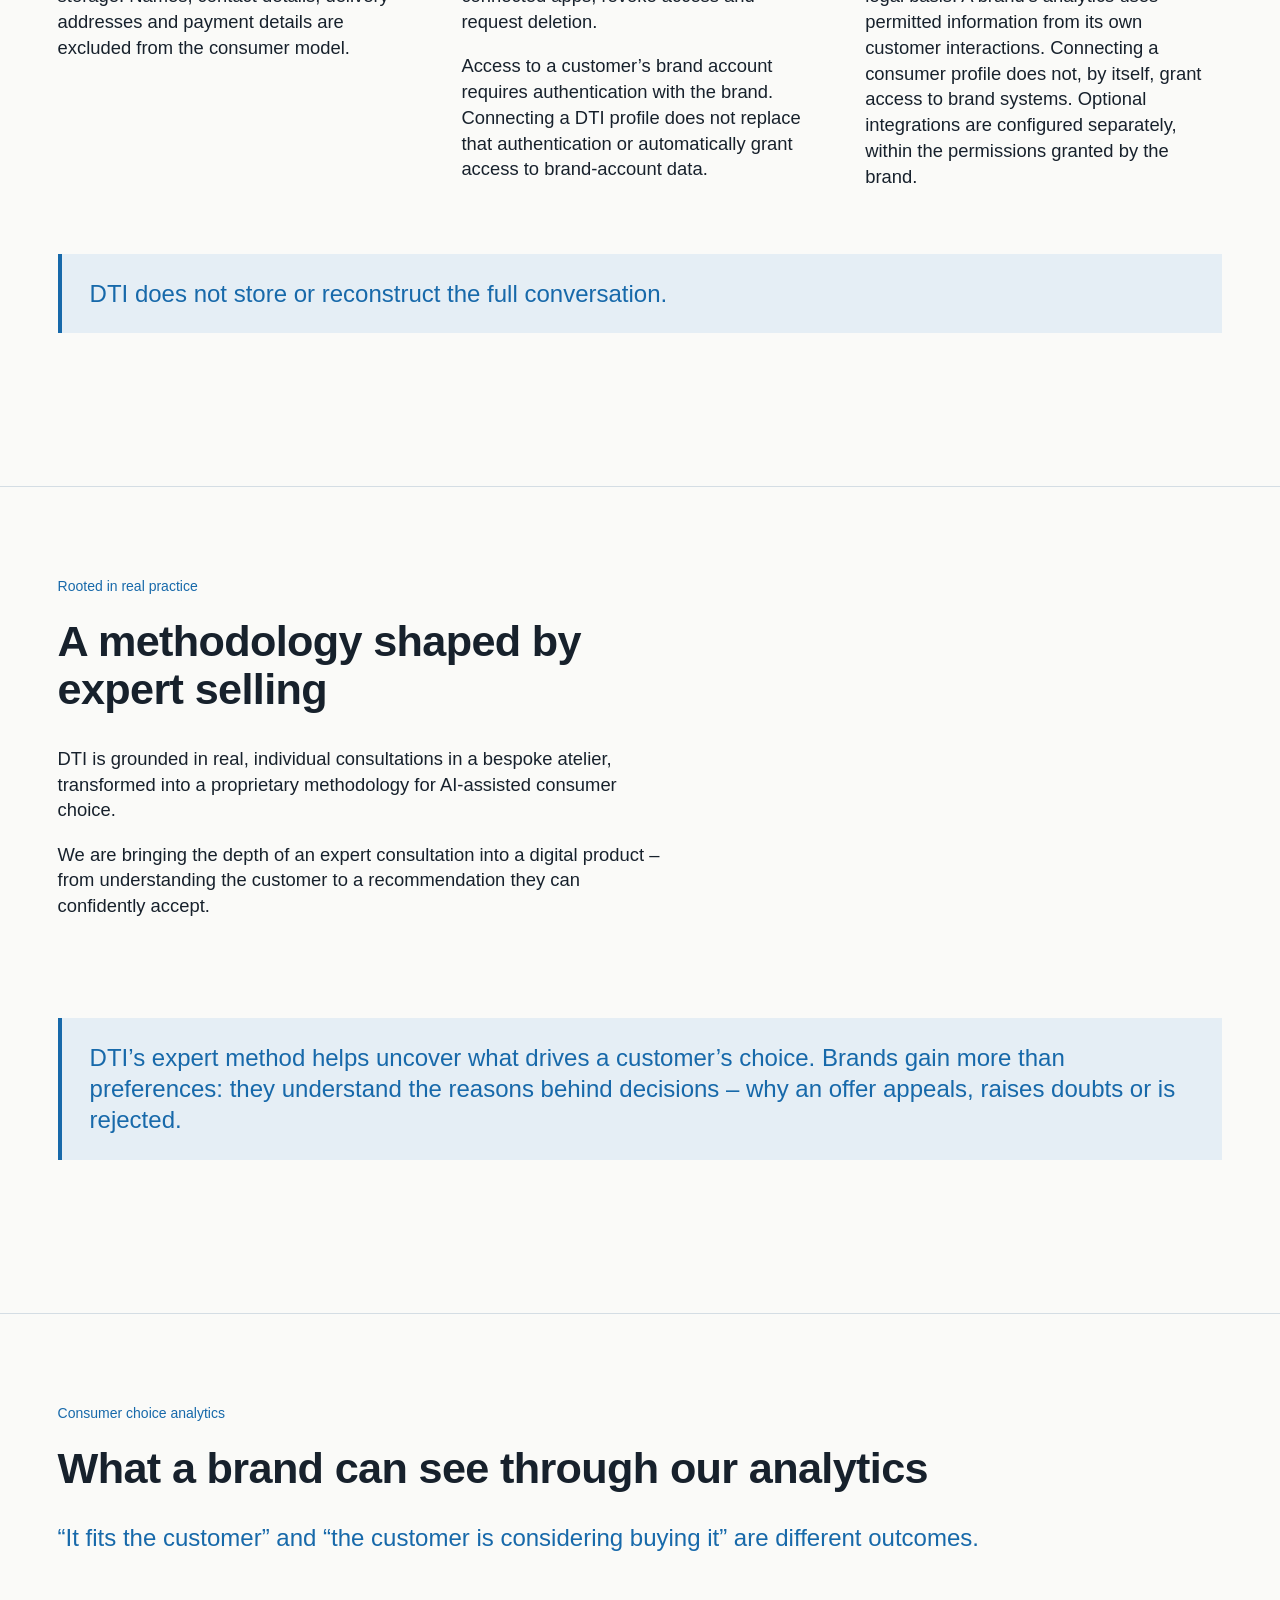
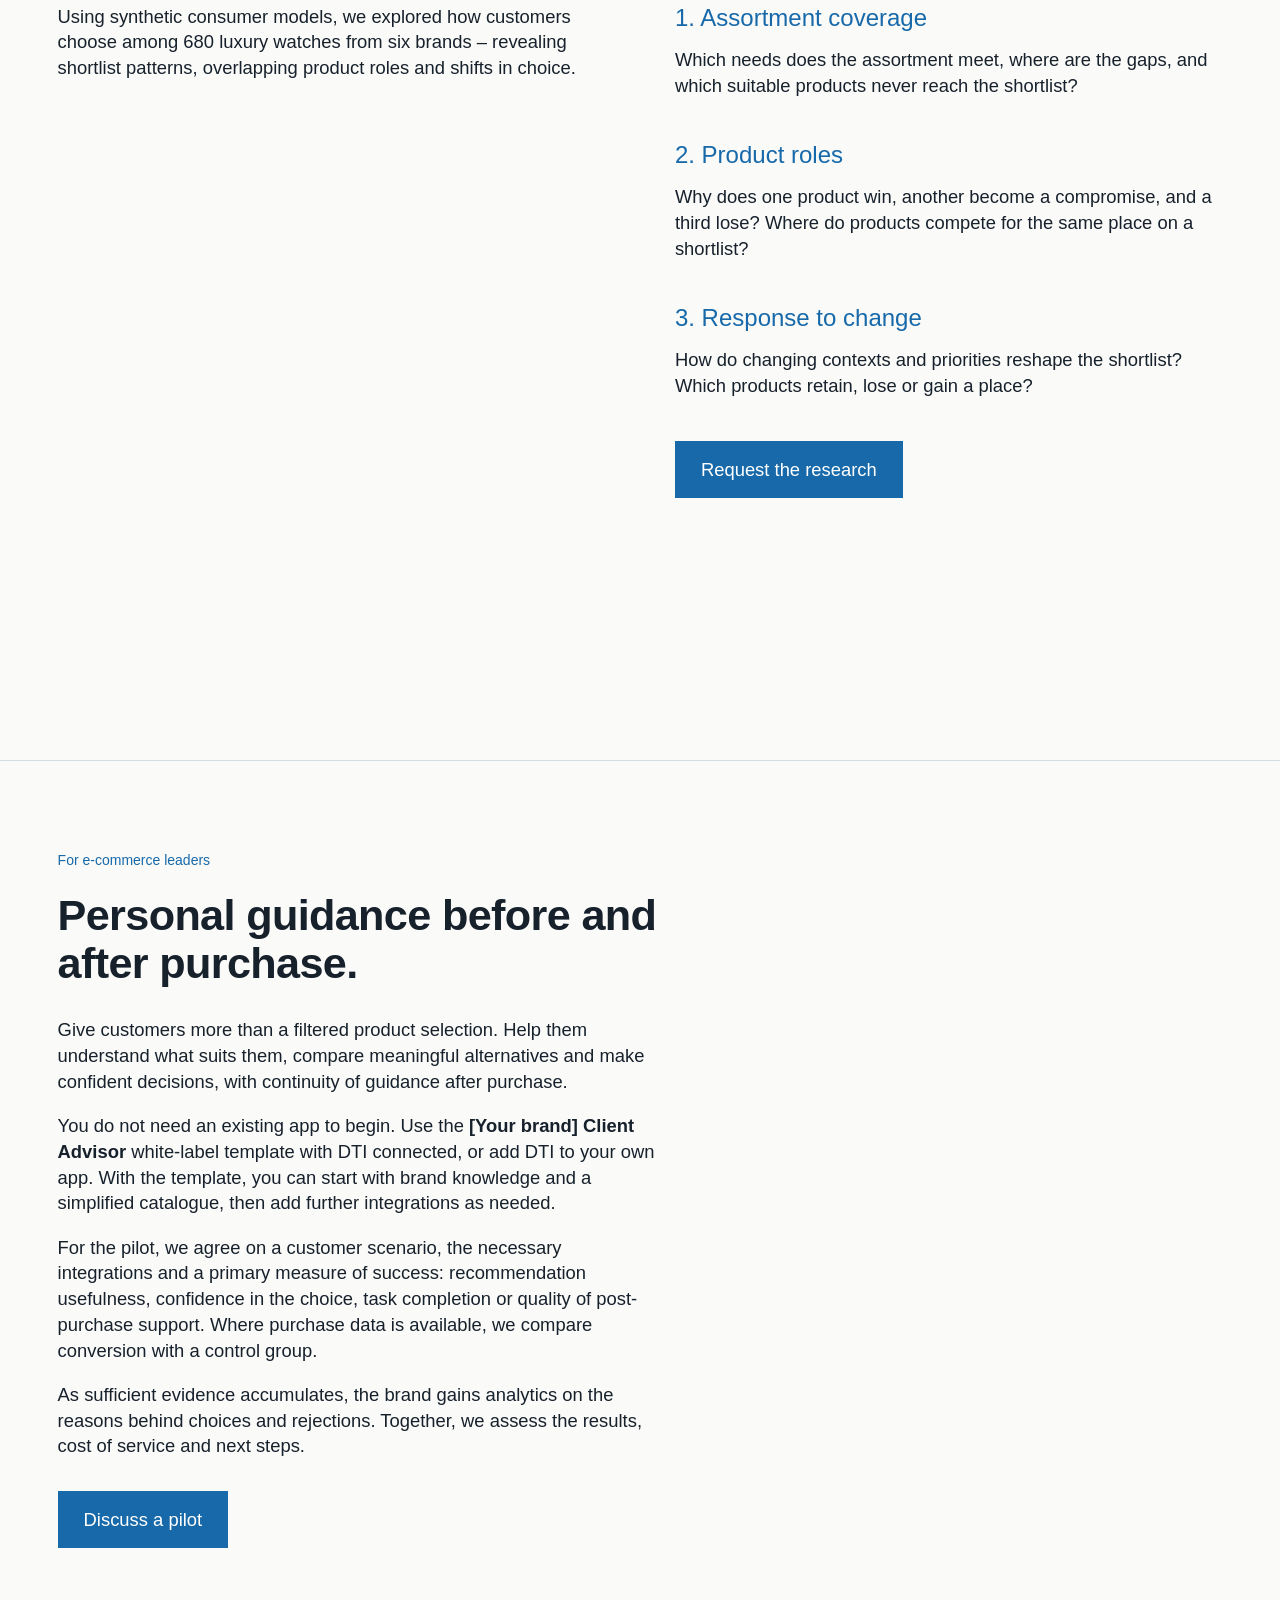
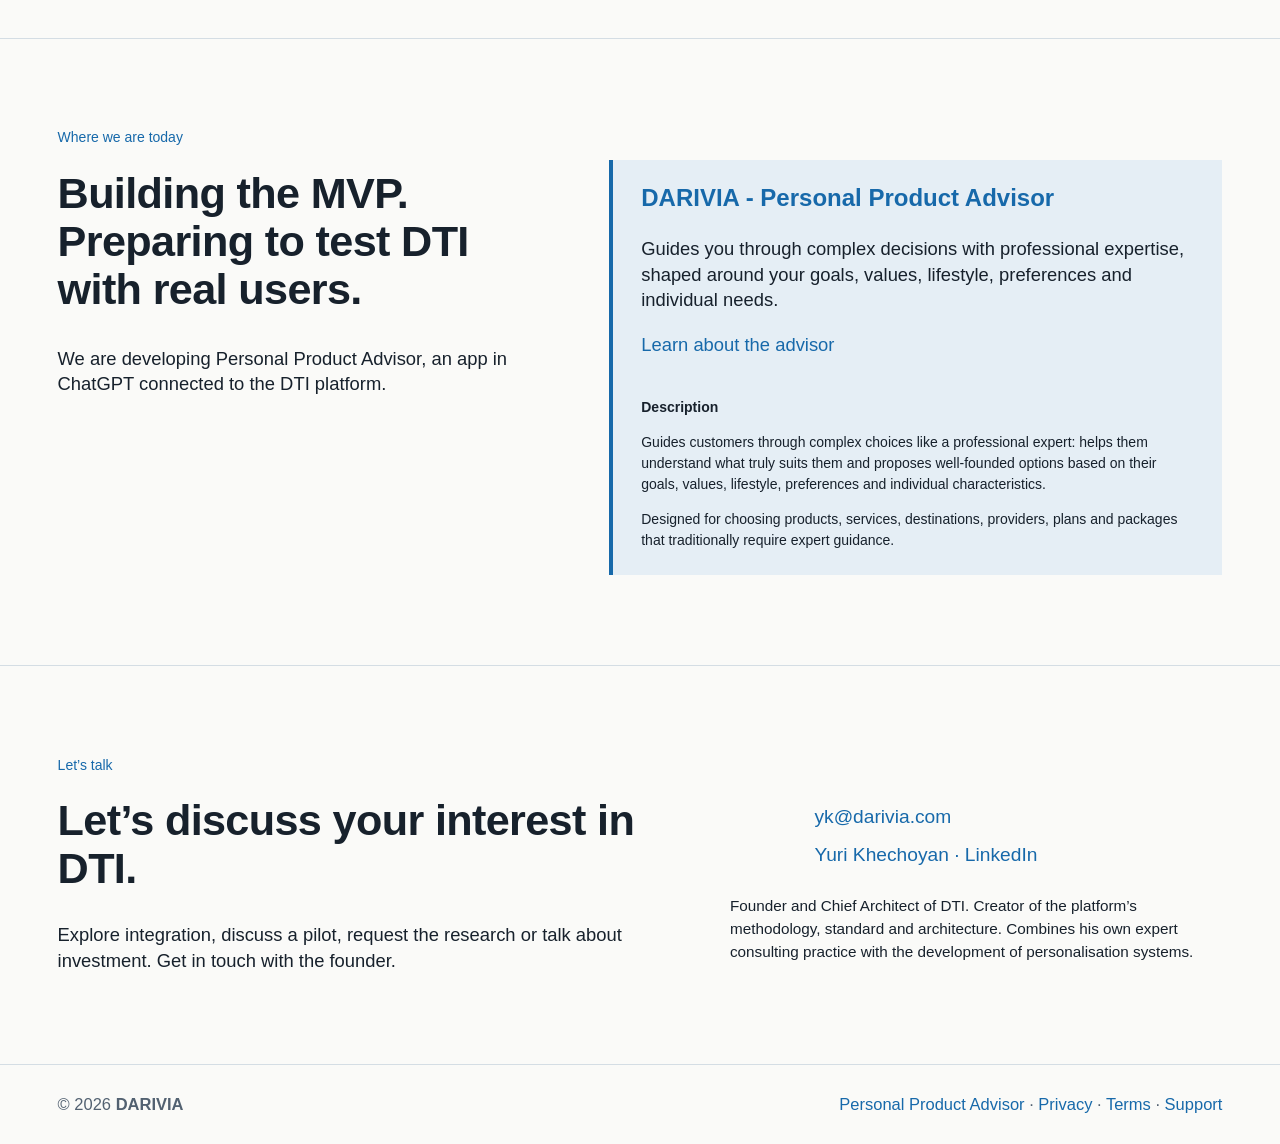
==== commit f0999dee: "Remove publisher line from main page" ====
--- a/index.html
+++ b/index.html
@@ -171,7 +171,7 @@
 <section class="section"><div class="wrap split">
   <div><div class="eyebrow">Where we are today</div><h2>Building the MVP.<br>Preparing to test DTI with real users.</h2><p class="development-intro">We are developing Personal Product Advisor, an app in ChatGPT connected to the DTI platform.</p></div>
   <div>
-    <article class="accent advisor-card"><h3>DARIVIA - Personal Product Advisor</h3><p>Guides you through complex decisions with professional expertise, shaped around your goals, values, lifestyle, preferences and individual needs.</p><p>DARIVIA - Personal Product Advisor is published by Yuri Khechoyan and powered by DTI.</p><p><a href="./personal-product-advisor/">Learn about the advisor</a></p><div class="advisor-description"><p><strong>Description</strong></p><p>Guides customers through complex choices like a professional expert: helps them understand what truly suits them and proposes well-founded options based on their goals, values, lifestyle, preferences and individual characteristics.</p><p>Designed for choosing products, services, destinations, providers, plans and packages that traditionally require expert guidance.</p></div></article>
+    <article class="accent advisor-card"><h3>DARIVIA - Personal Product Advisor</h3><p>Guides you through complex decisions with professional expertise, shaped around your goals, values, lifestyle, preferences and individual needs.</p><p><a href="./personal-product-advisor/">Learn about the advisor</a></p><div class="advisor-description"><p><strong>Description</strong></p><p>Guides customers through complex choices like a professional expert: helps them understand what truly suits them and proposes well-founded options based on their goals, values, lifestyle, preferences and individual characteristics.</p><p>Designed for choosing products, services, destinations, providers, plans and packages that traditionally require expert guidance.</p></div></article>
   </div>
 </div></section>
 
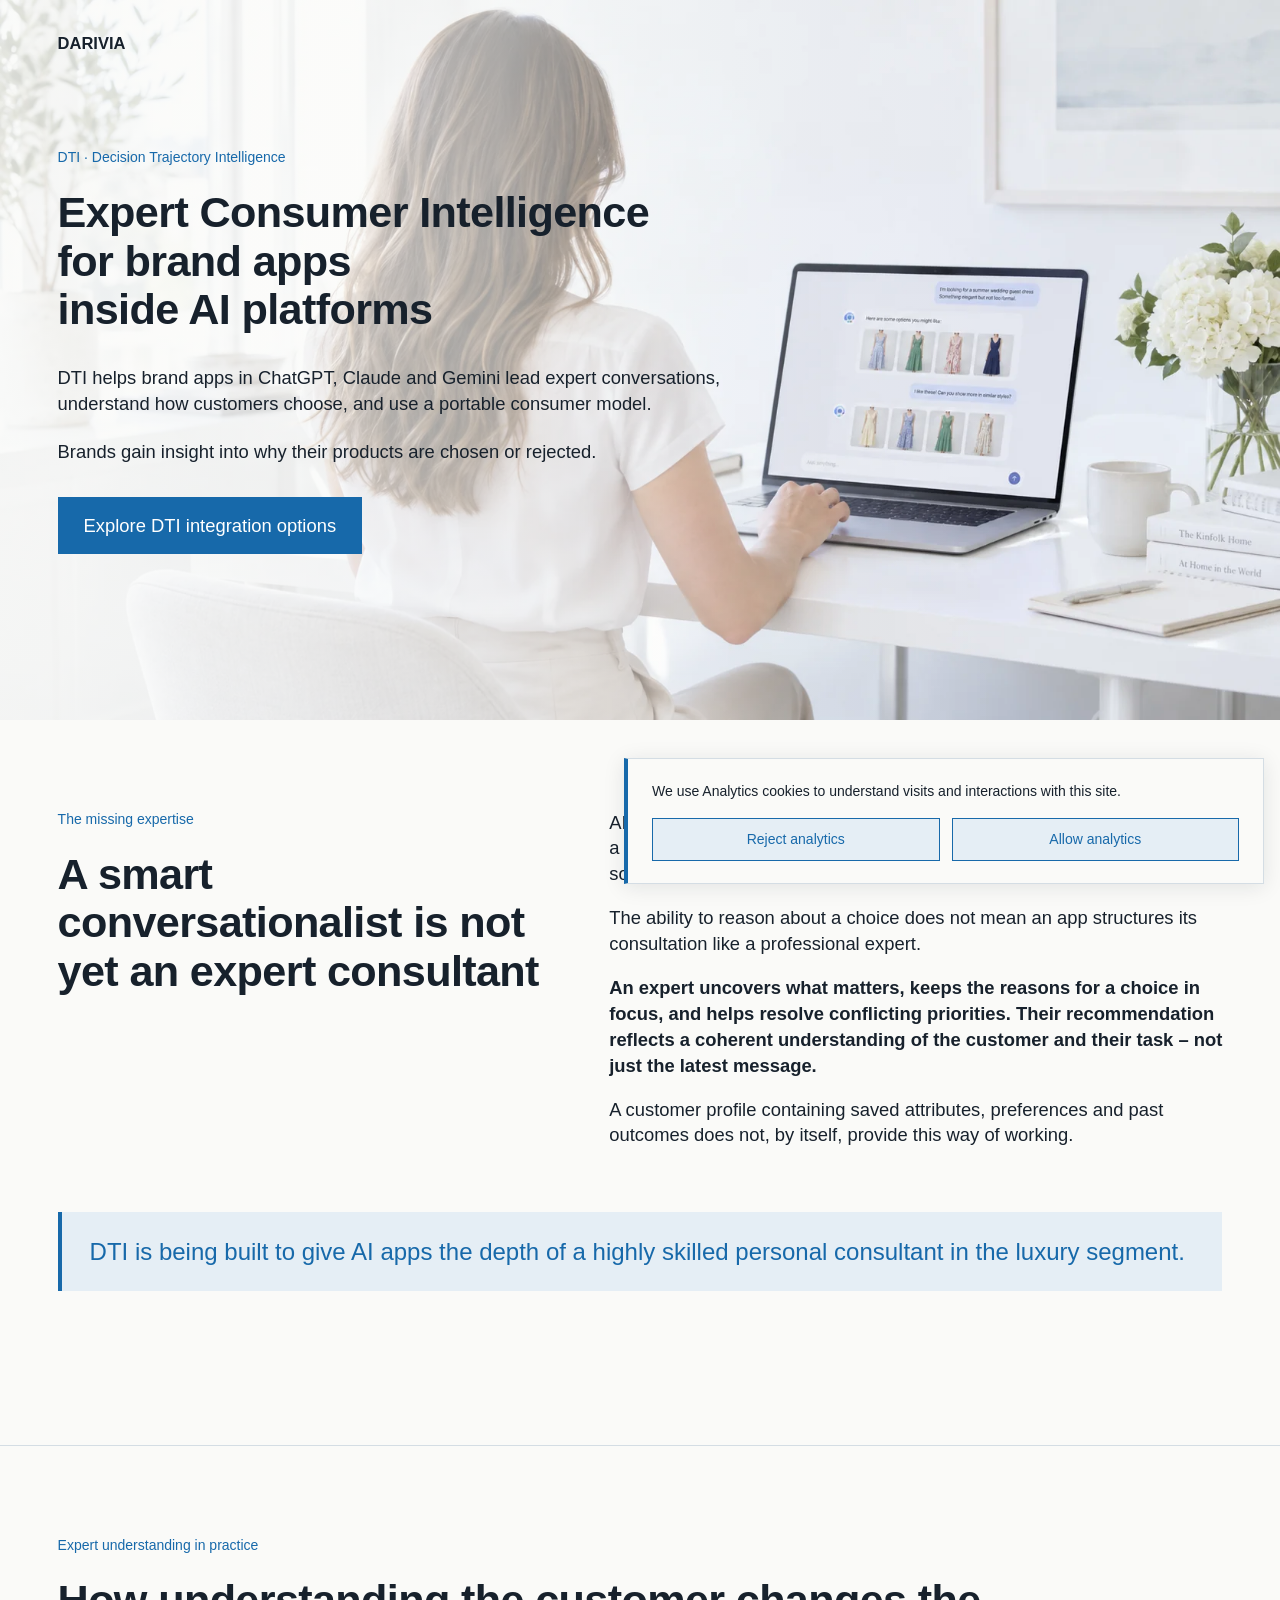
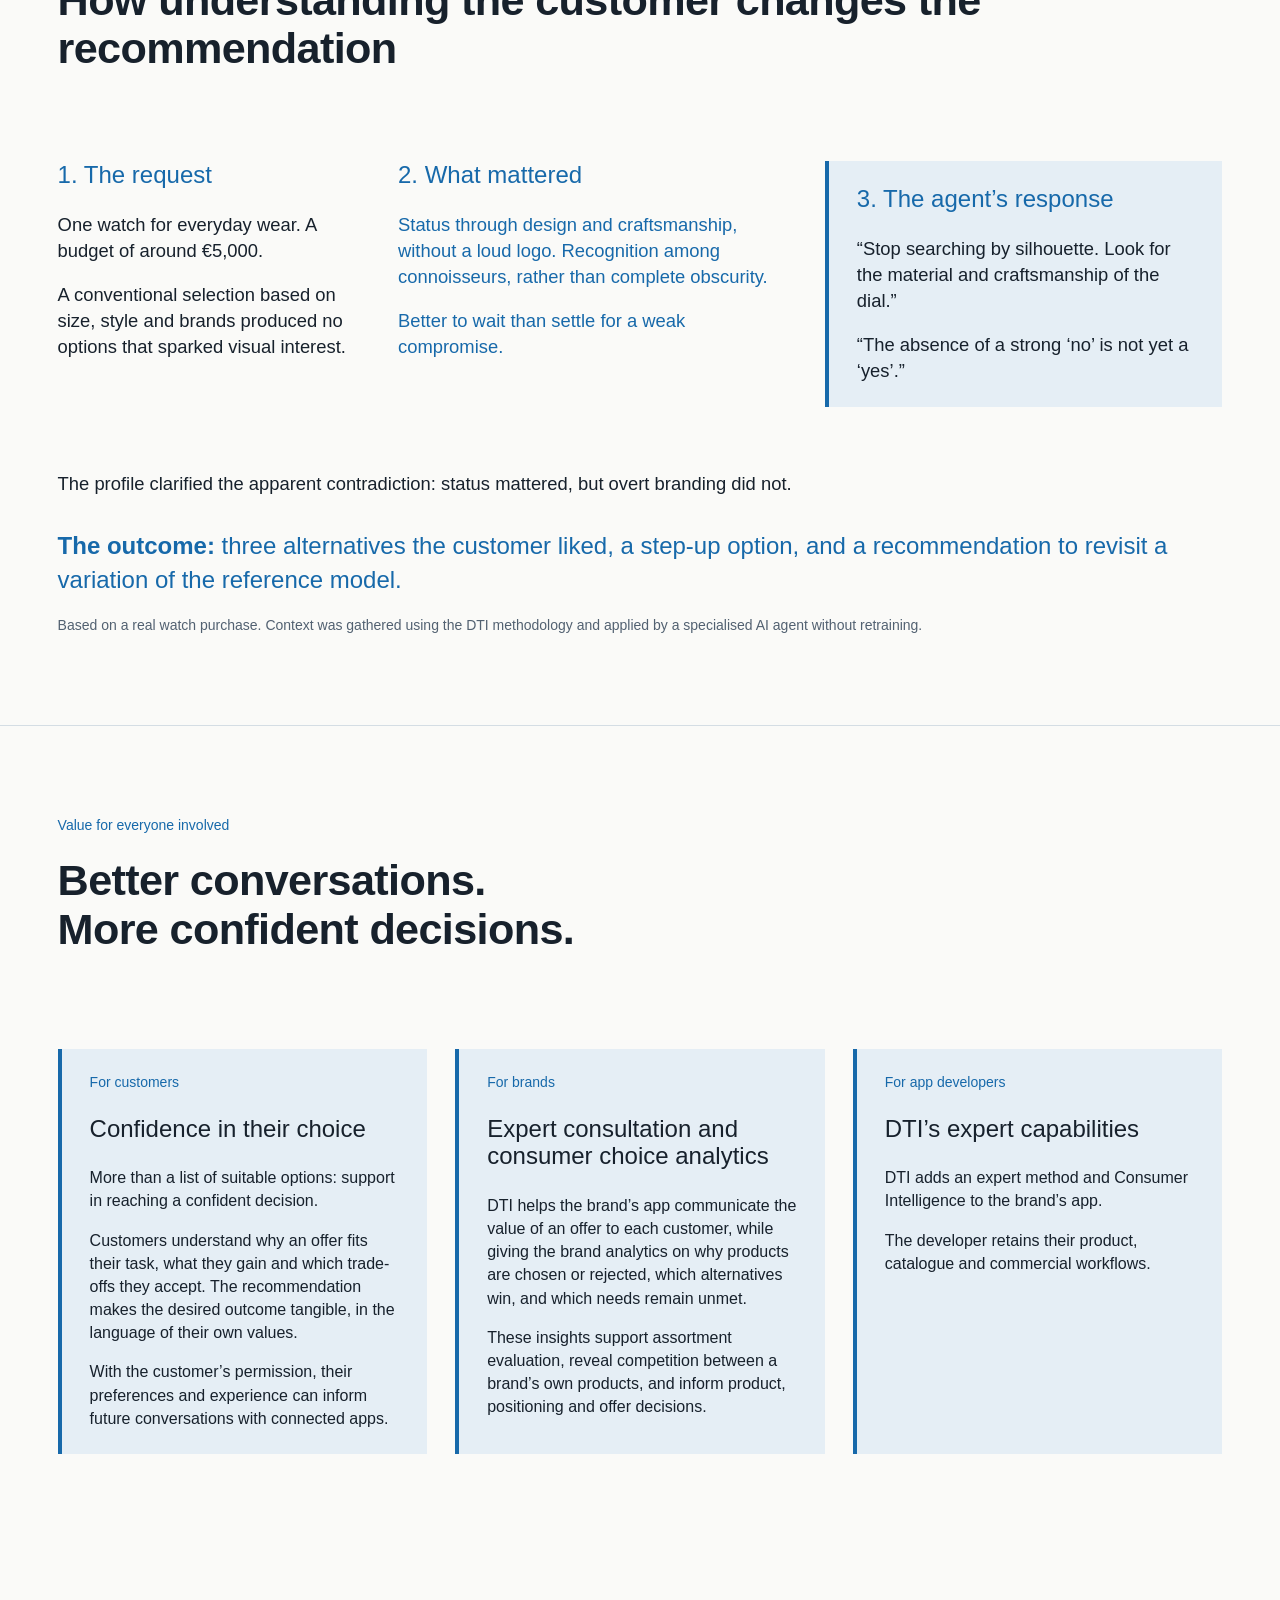
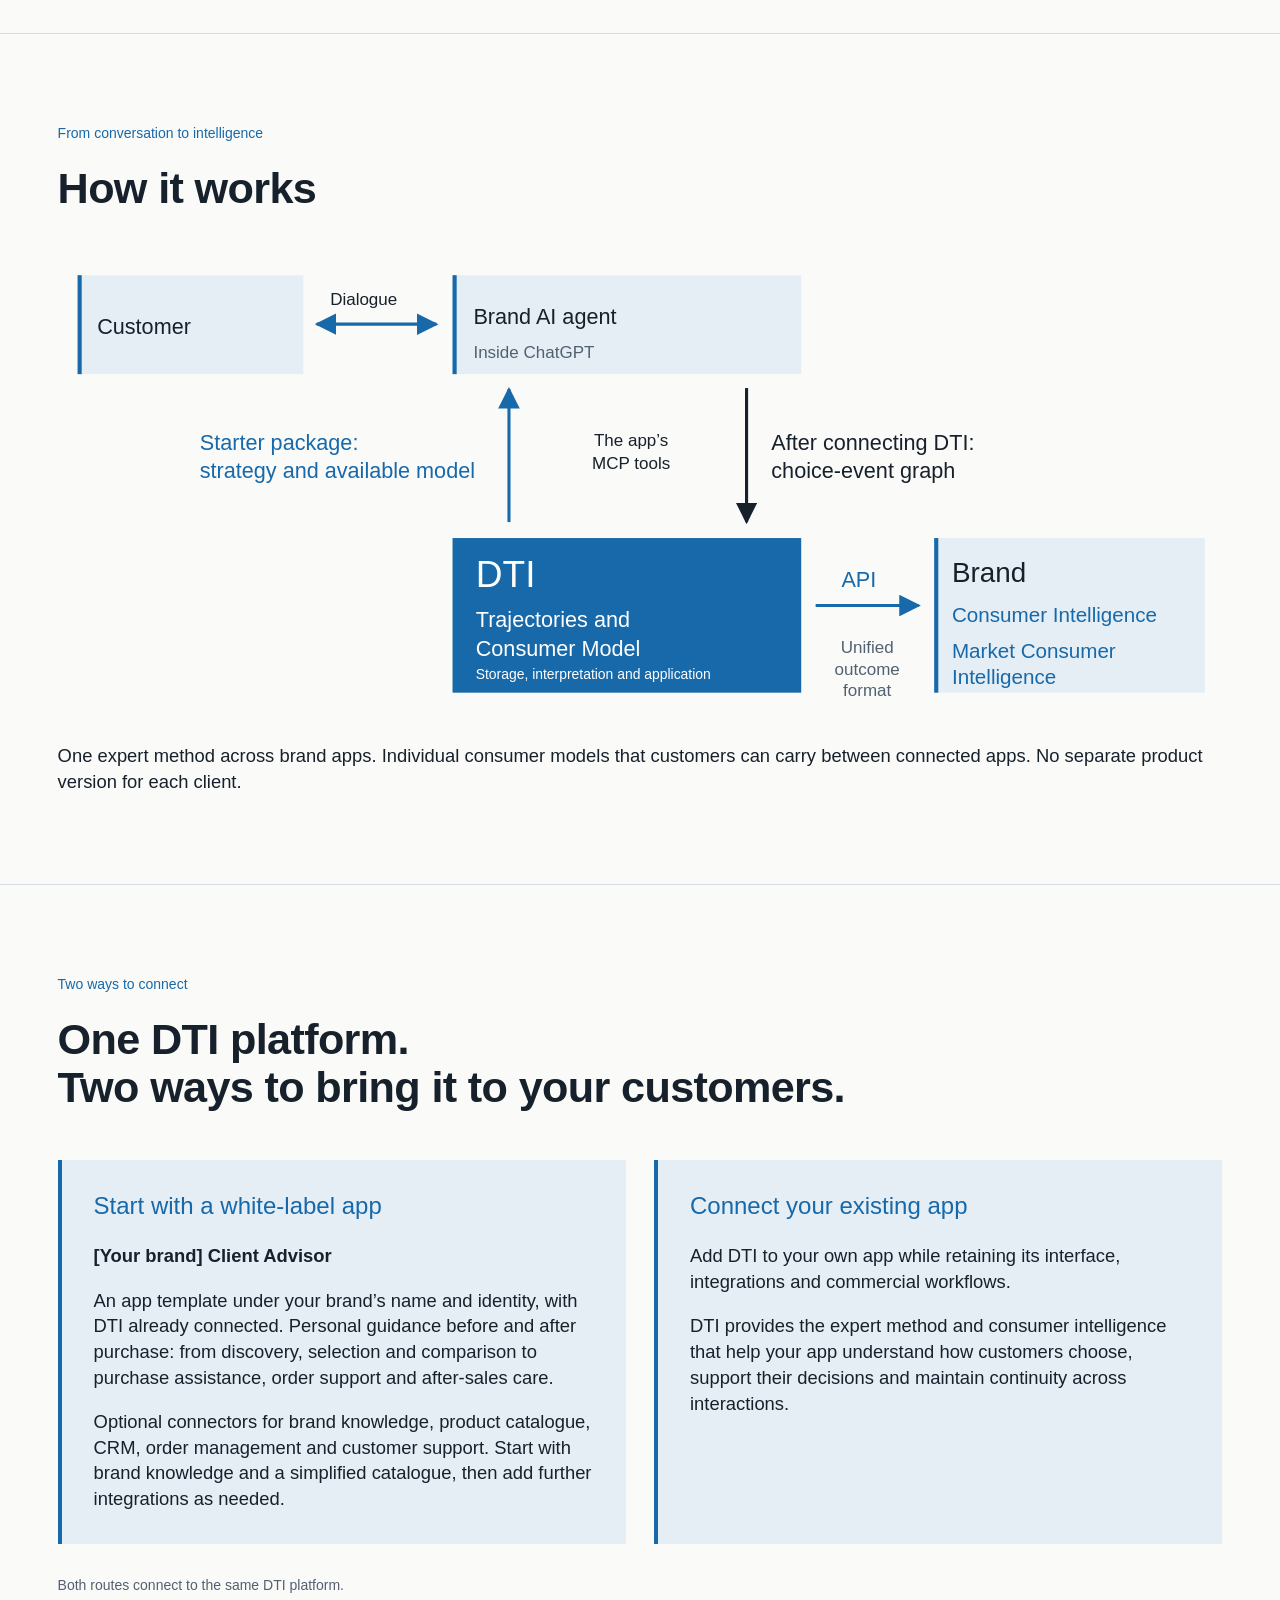
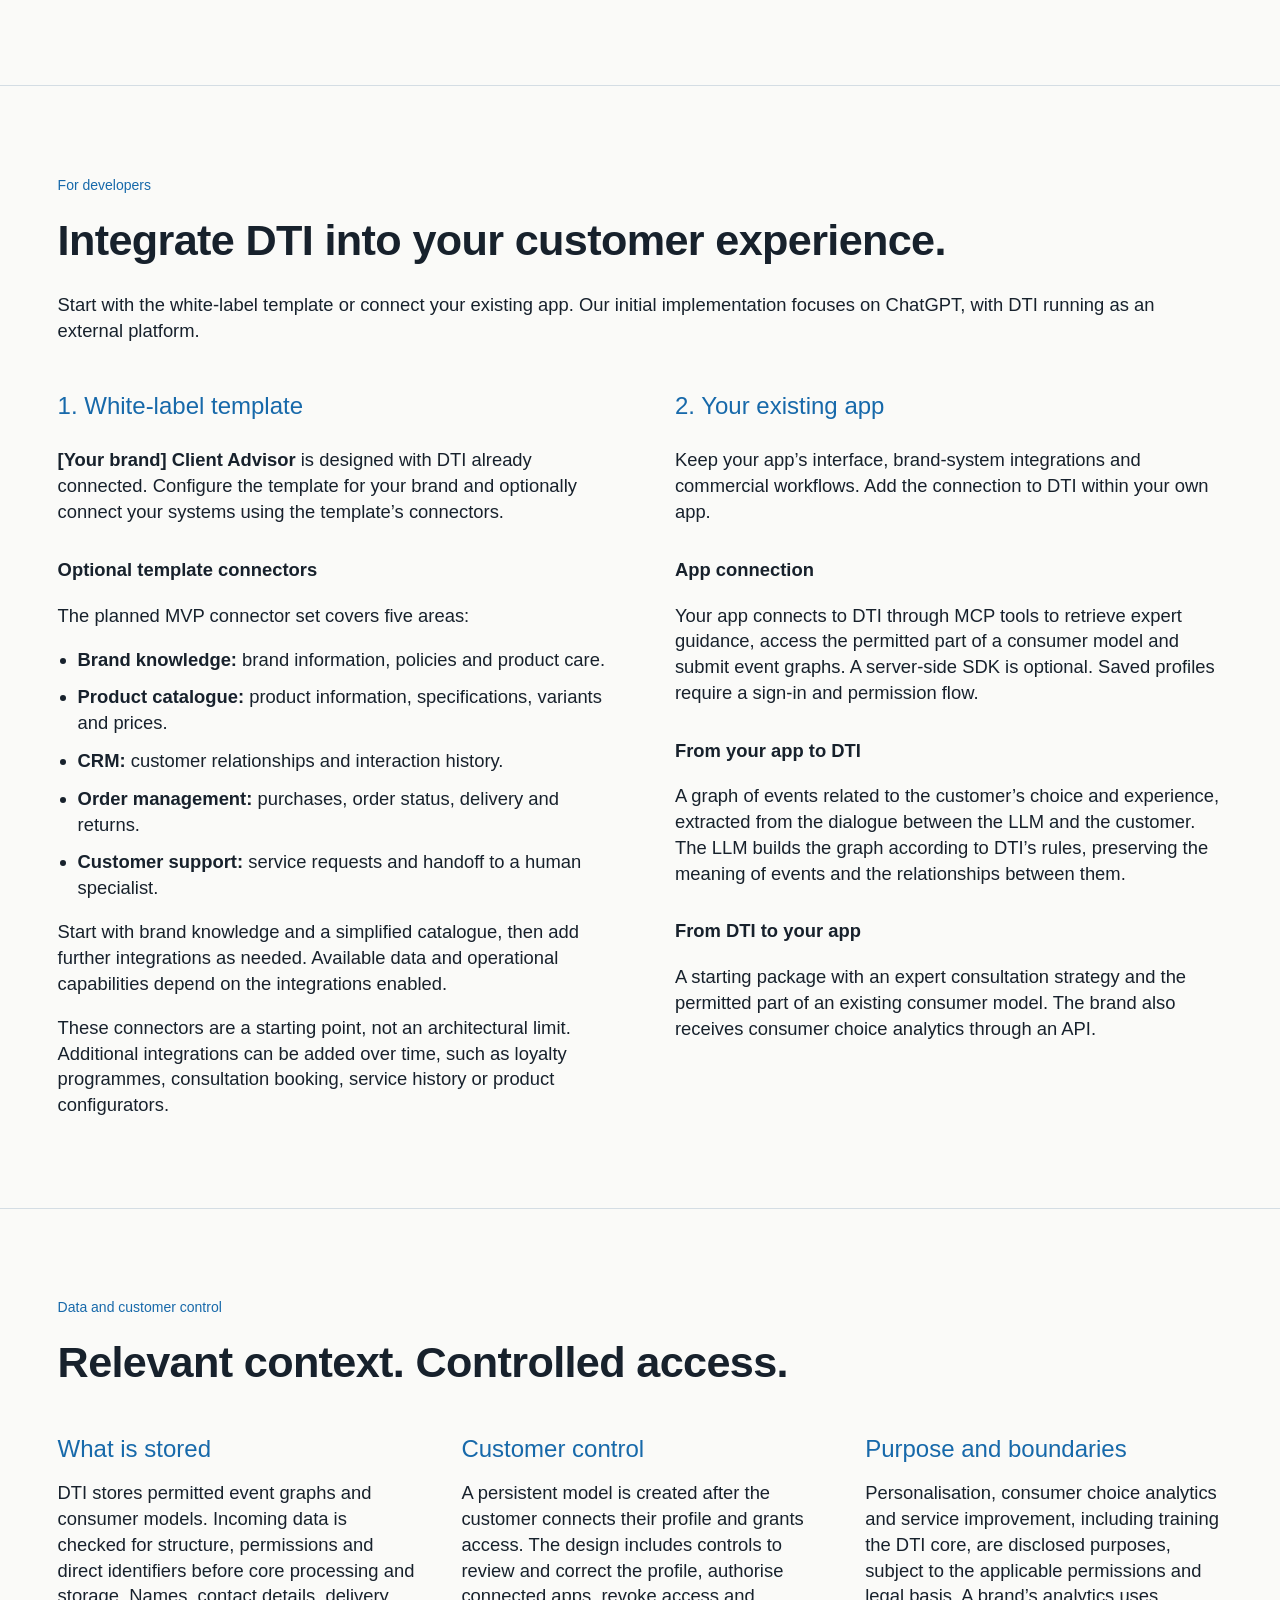
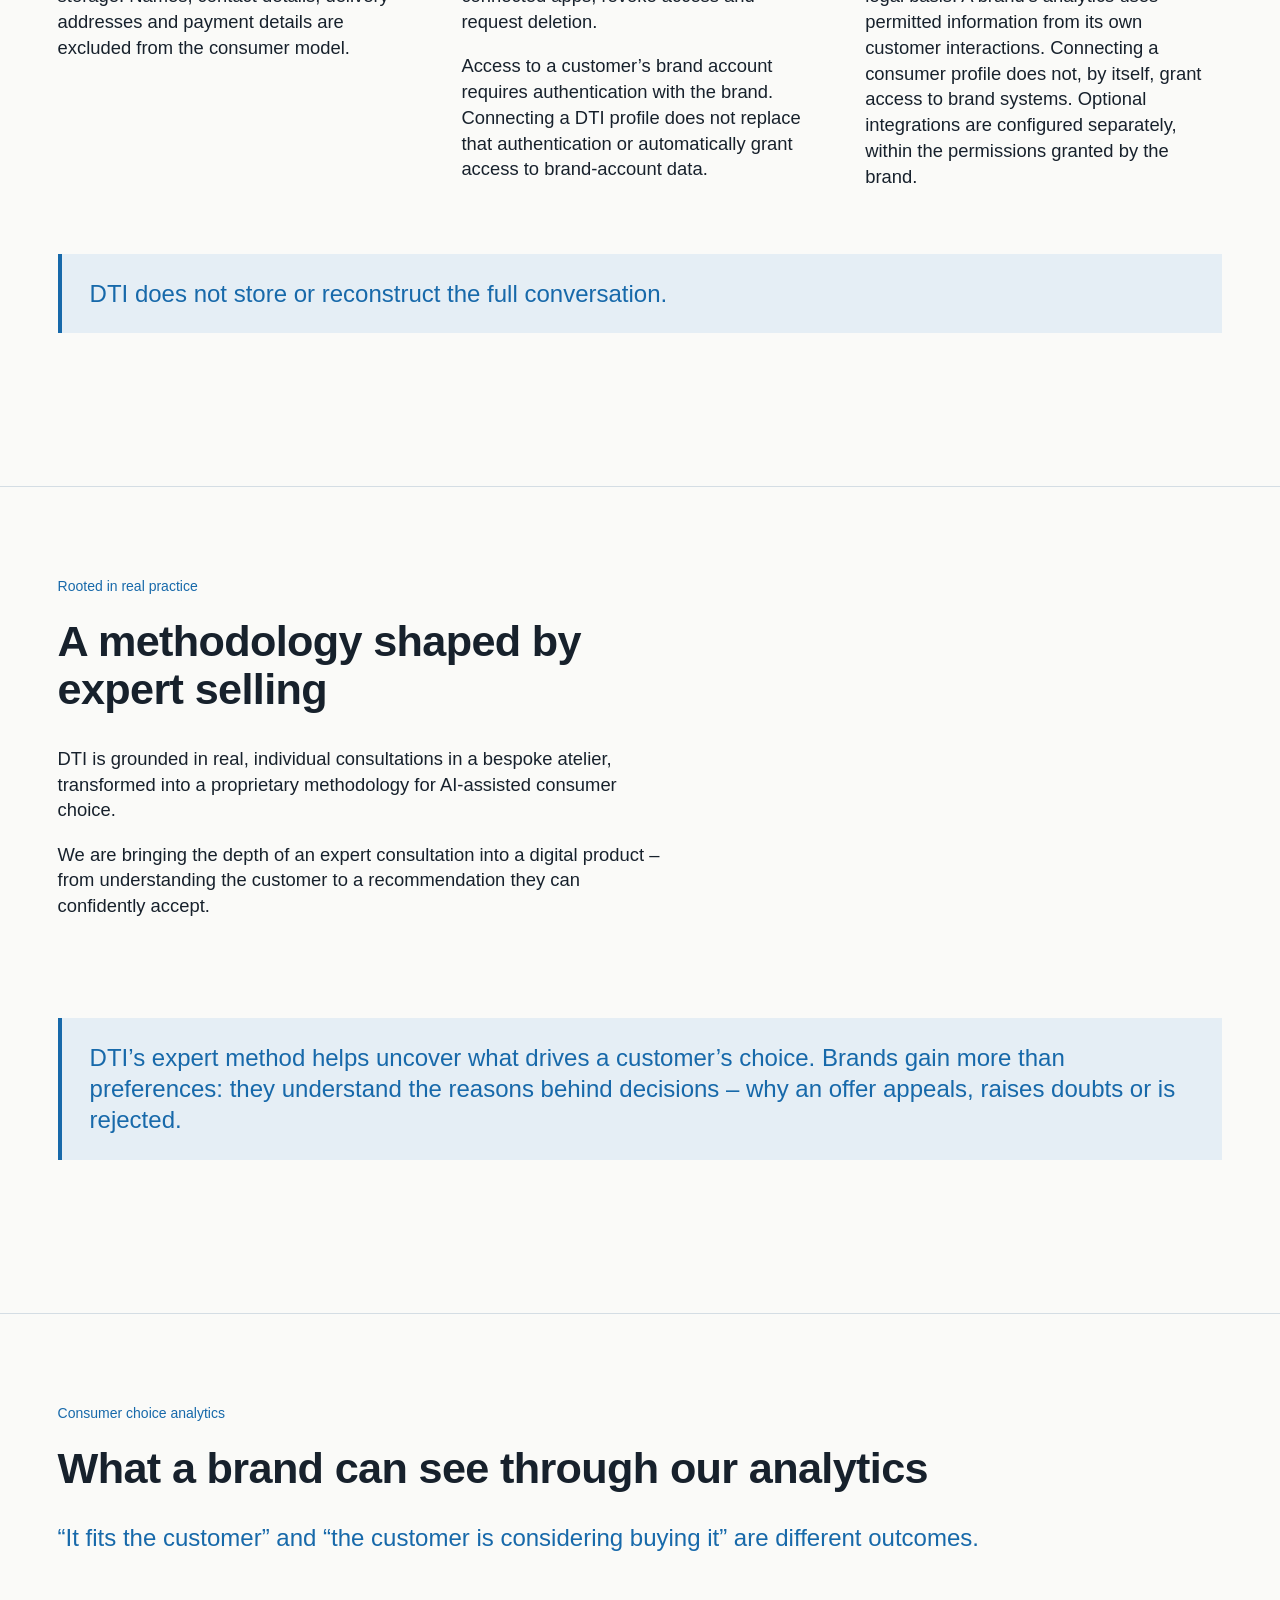
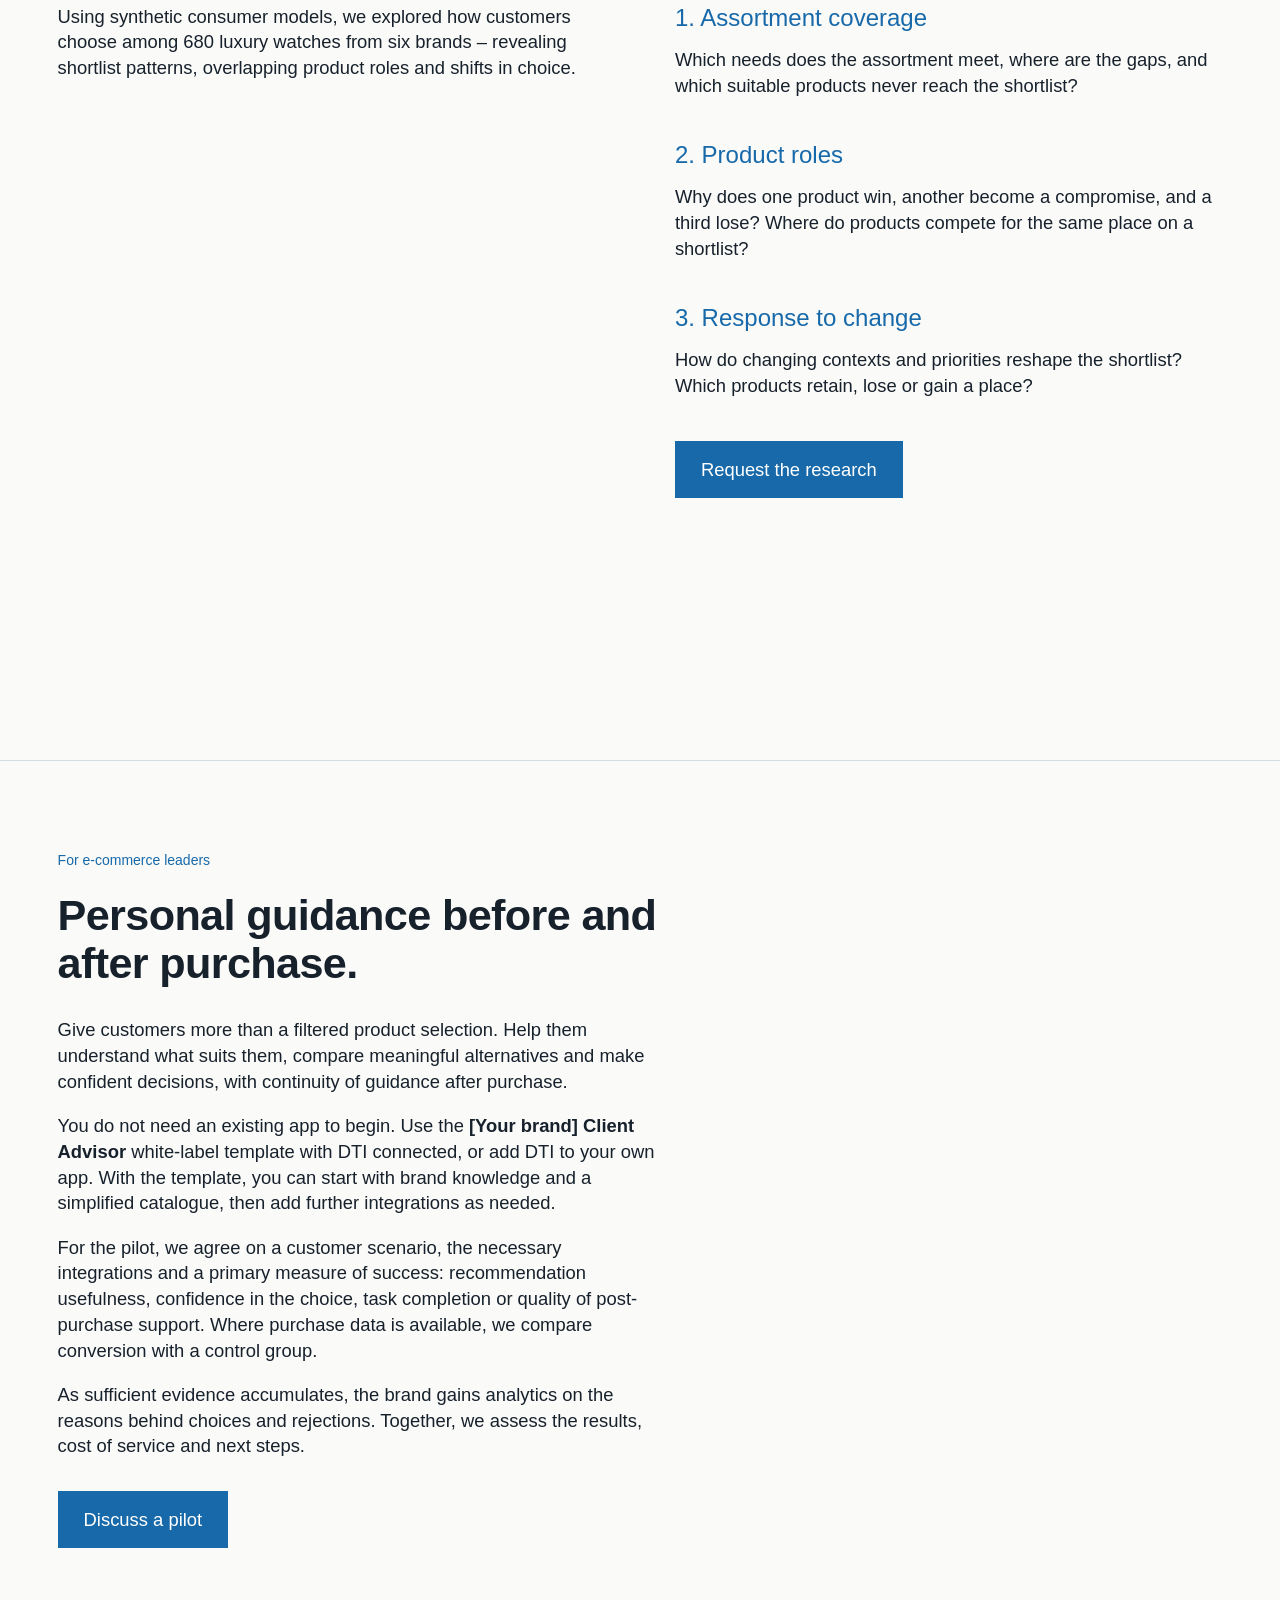
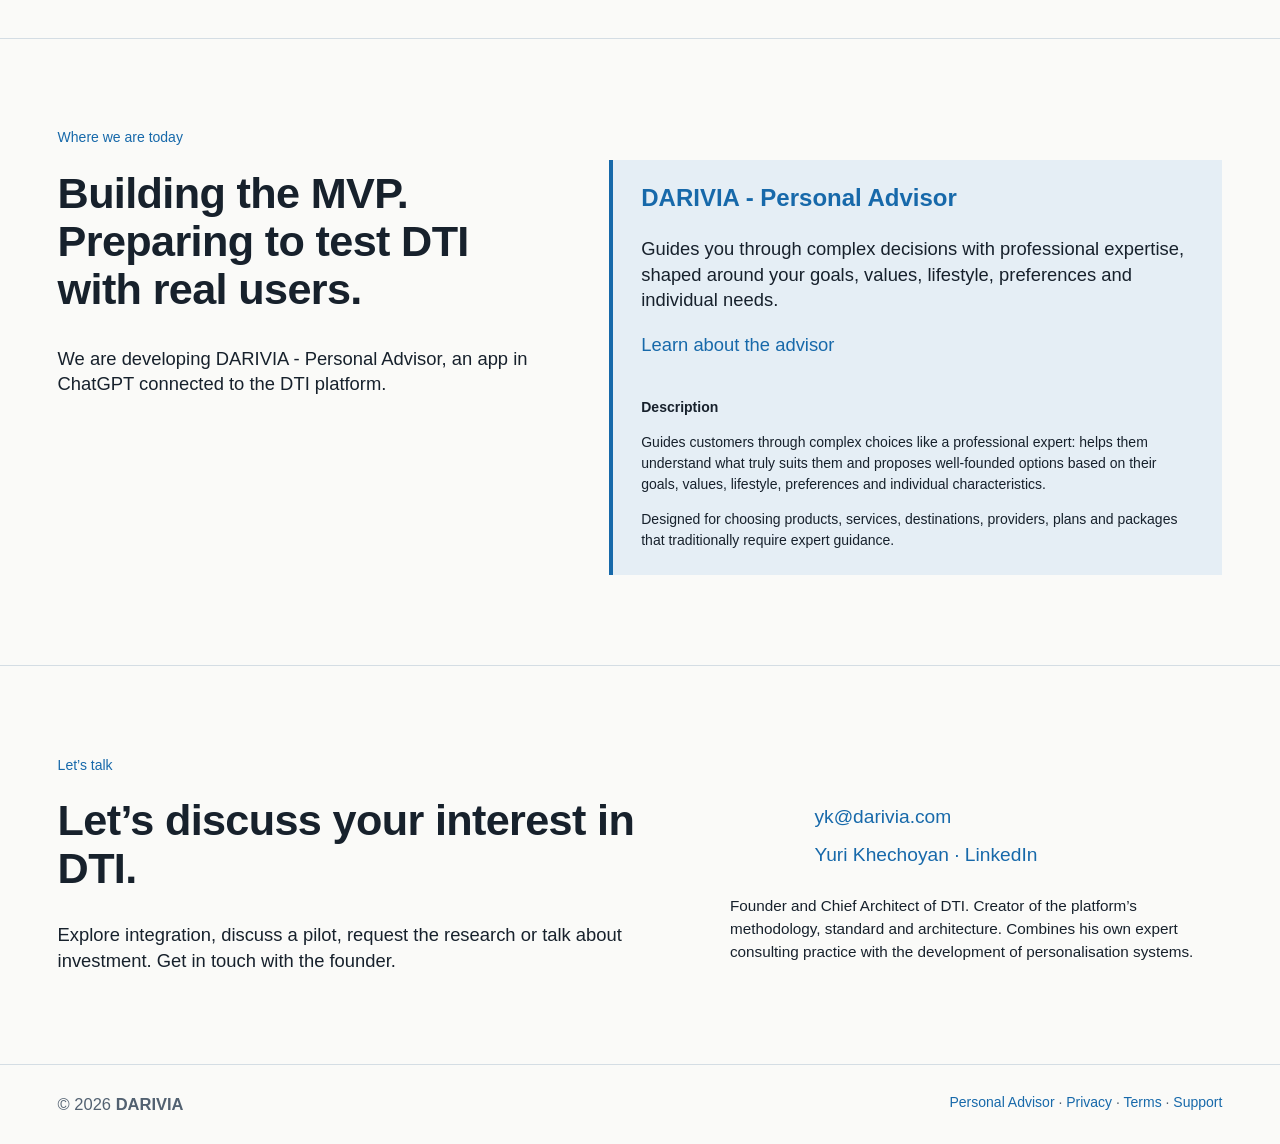
==== commit c6a4cf2e: "Align Personal Advisor public copy" ====
--- a/index.html
+++ b/index.html
@@ -169,9 +169,9 @@
 </div></section>
 
 <section class="section"><div class="wrap split">
-  <div><div class="eyebrow">Where we are today</div><h2>Building the MVP.<br>Preparing to test DTI with real users.</h2><p class="development-intro">We are developing Personal Product Advisor, an app in ChatGPT connected to the DTI platform.</p></div>
+  <div><div class="eyebrow">Where we are today</div><h2>Building the MVP.<br>Preparing to test DTI with real users.</h2><p class="development-intro">We are developing DARIVIA - Personal Advisor, an app in ChatGPT connected to the DTI platform.</p></div>
   <div>
-    <article class="accent advisor-card"><h3>DARIVIA - Personal Product Advisor</h3><p>Guides you through complex decisions with professional expertise, shaped around your goals, values, lifestyle, preferences and individual needs.</p><p><a href="./personal-product-advisor/">Learn about the advisor</a></p><div class="advisor-description"><p><strong>Description</strong></p><p>Guides customers through complex choices like a professional expert: helps them understand what truly suits them and proposes well-founded options based on their goals, values, lifestyle, preferences and individual characteristics.</p><p>Designed for choosing products, services, destinations, providers, plans and packages that traditionally require expert guidance.</p></div></article>
+    <article class="accent advisor-card"><h3>DARIVIA - Personal Advisor</h3><p>Guides you through complex decisions with professional expertise, shaped around your goals, values, lifestyle, preferences and individual needs.</p><p><a href="./personal-product-advisor/">Learn about the advisor</a></p><div class="advisor-description"><p><strong>Description</strong></p><p>Guides customers through complex choices like a professional expert: helps them understand what truly suits them and proposes well-founded options based on their goals, values, lifestyle, preferences and individual characteristics.</p><p>Designed for choosing products, services, destinations, providers, plans and packages that traditionally require expert guidance.</p></div></article>
   </div>
 </div></section>
 
@@ -181,7 +181,7 @@
   <div class="contact-side"><div class="contact-person"><img src="./assets/founder.d99c2471aa4a.webp" alt="Yuri Khechoyan, founder of DARIVIA" loading="lazy" width="768" height="1024"><div class="contact-links"><a href="mailto:yk@darivia.com">yk@darivia.com</a><a href="https://www.linkedin.com/in/ykhechoyan/" target="_blank" rel="noopener noreferrer">Yuri Khechoyan · LinkedIn</a></div></div>
   <p class="founder-bio">Founder and Chief Architect of DTI. Creator of the platform’s methodology, standard and architecture. Combines his own expert consulting practice with the development of personalisation systems.</p></div>
 </div></section>
-<footer class="wrap footer"><span>© 2026 <strong>DARIVIA</strong></span><span><a href="./personal-product-advisor/">Personal Product Advisor</a> · <a href="./personal-product-advisor/privacy/">Privacy</a> · <a href="./personal-product-advisor/terms/">Terms</a> · <a href="./personal-product-advisor/support/">Support</a></span></footer>
+<footer class="wrap footer"><span>© 2026 <strong>DARIVIA</strong></span><span><a href="./personal-product-advisor/">Personal Advisor</a> · <a href="./personal-product-advisor/privacy/">Privacy</a> · <a href="./personal-product-advisor/terms/">Terms</a> · <a href="./personal-product-advisor/support/">Support</a></span></footer>
 </main>
 
 <section id="analytics-consent" aria-label="Analytics choices" hidden>
--- a/assets/site.de244d2fb0b5.css
+++ b/assets/site.de244d2fb0b5.css
@@ -92,7 +92,7 @@
   #darivia .contact-side .contact-person { margin-top:0; }
   #darivia .contact-links a { overflow-wrap:anywhere; }
   #darivia .contact-side .founder-bio { font-size:clamp(16px,1.35vw,19px); line-height:1.5; margin-top:26px; }
-  #darivia .footer { display:flex; justify-content:space-between; gap:20px; padding:28px 0; color:var(--muted); font-size:16.5px; }
+
   @media(min-width:561px) {
     #darivia .eyebrow { font-size:14px; }
     #darivia .hero-copy { padding-top:calc(clamp(65px,8vw,120px) - 40px); }
@@ -147,3 +147,6 @@
 #analytics-consent button:hover { background:#D4E4F0; }
 #analytics-consent button:focus-visible { outline:3px solid #1769AA; outline-offset:3px; }
 @media(max-width:560px) { #analytics-consent { bottom:10px; right:10px; left:10px; padding:16px; } #analytics-consent .consent-actions { gap:8px; } #analytics-consent button { min-width:120px; padding:10px 8px; } }
+
+#darivia .footer { display:flex; justify-content:space-between; gap:20px; padding:28px 0; color:var(--muted); font-size:16.5px; }
+#darivia .footer span:last-child { font-size:14px; }
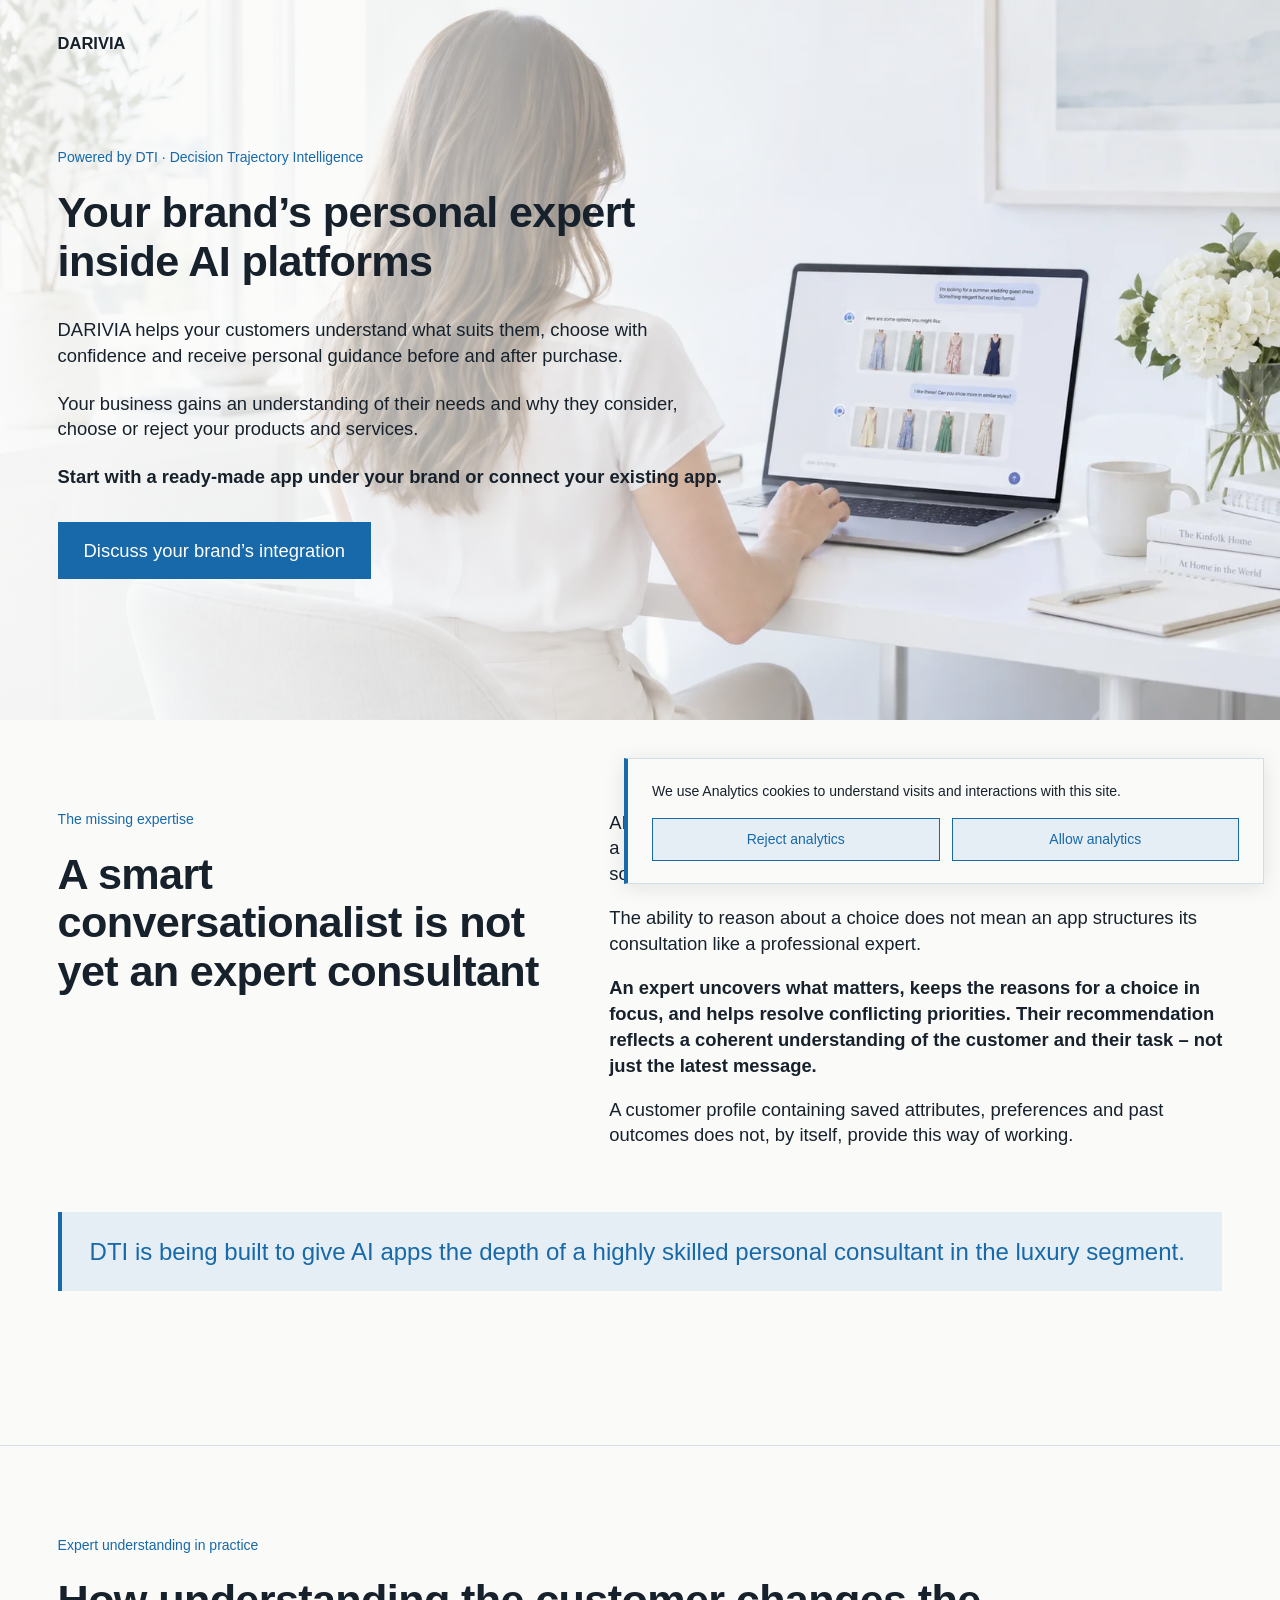
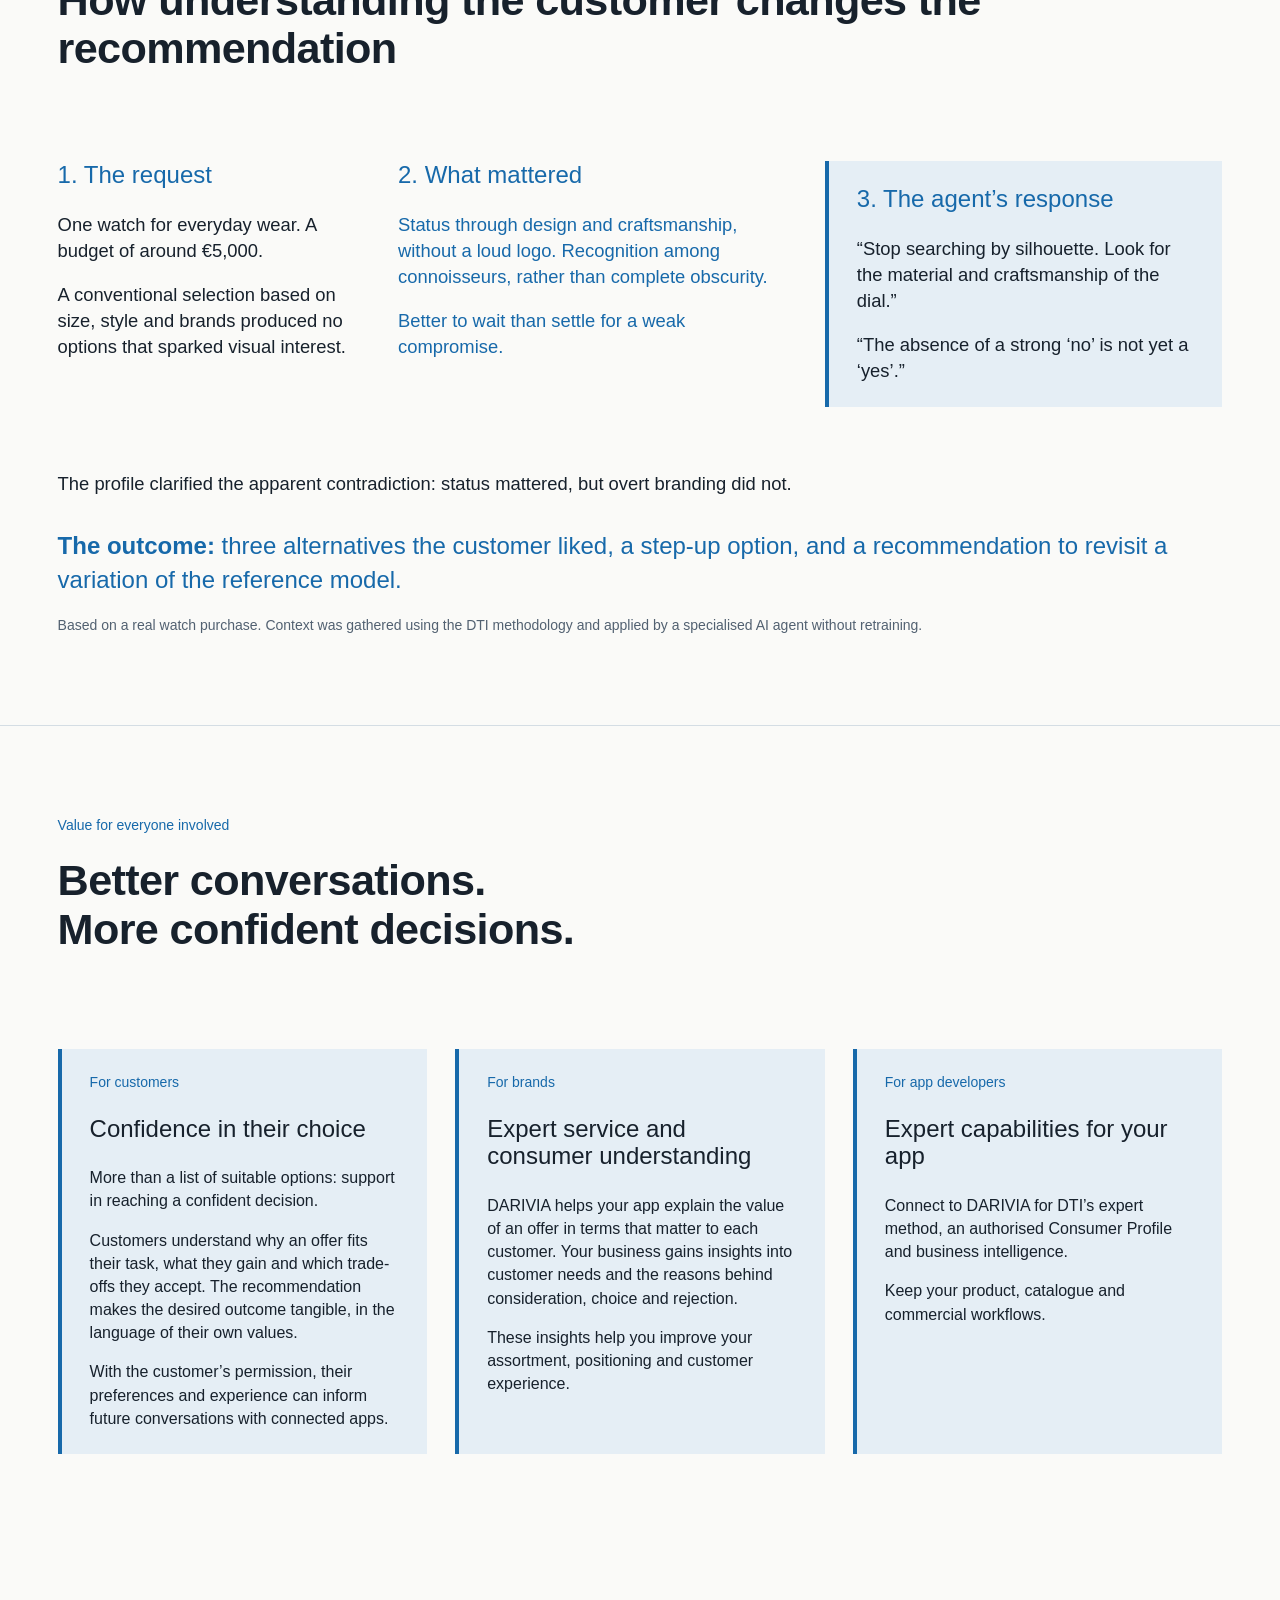
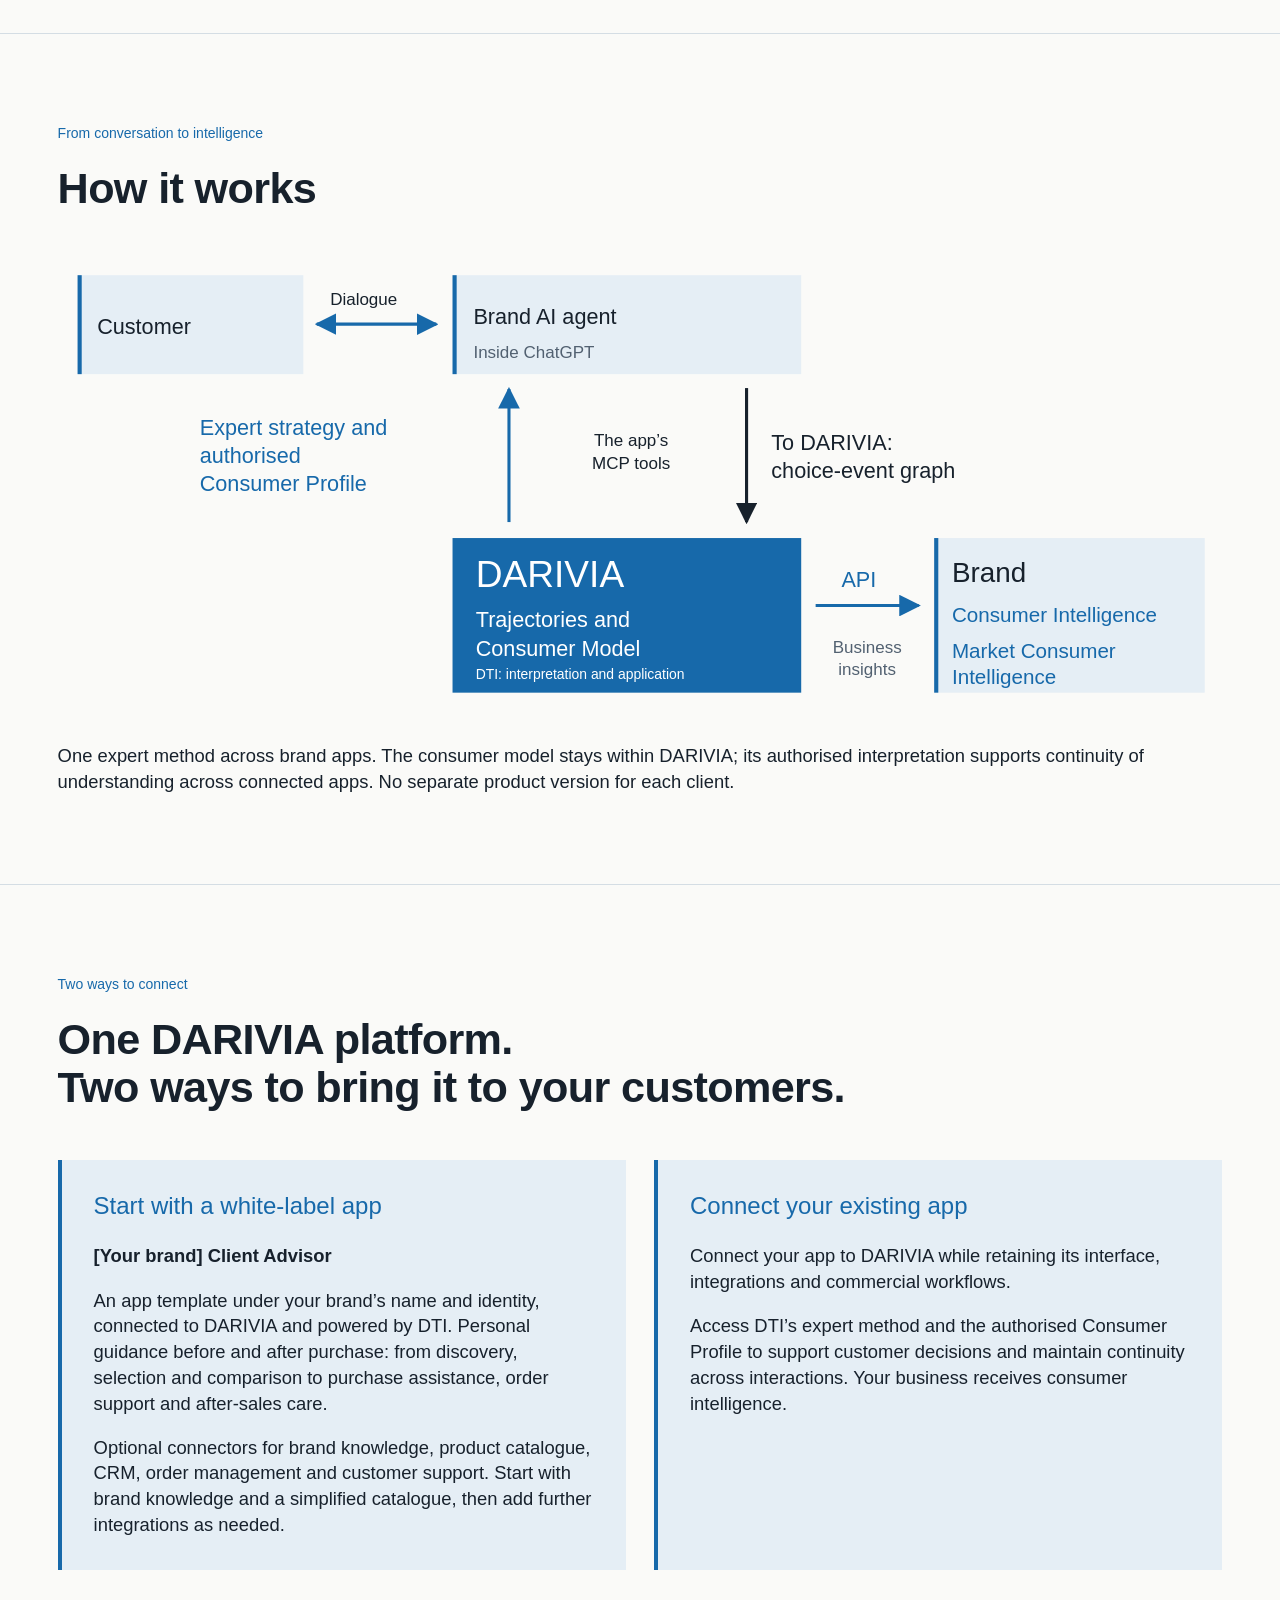
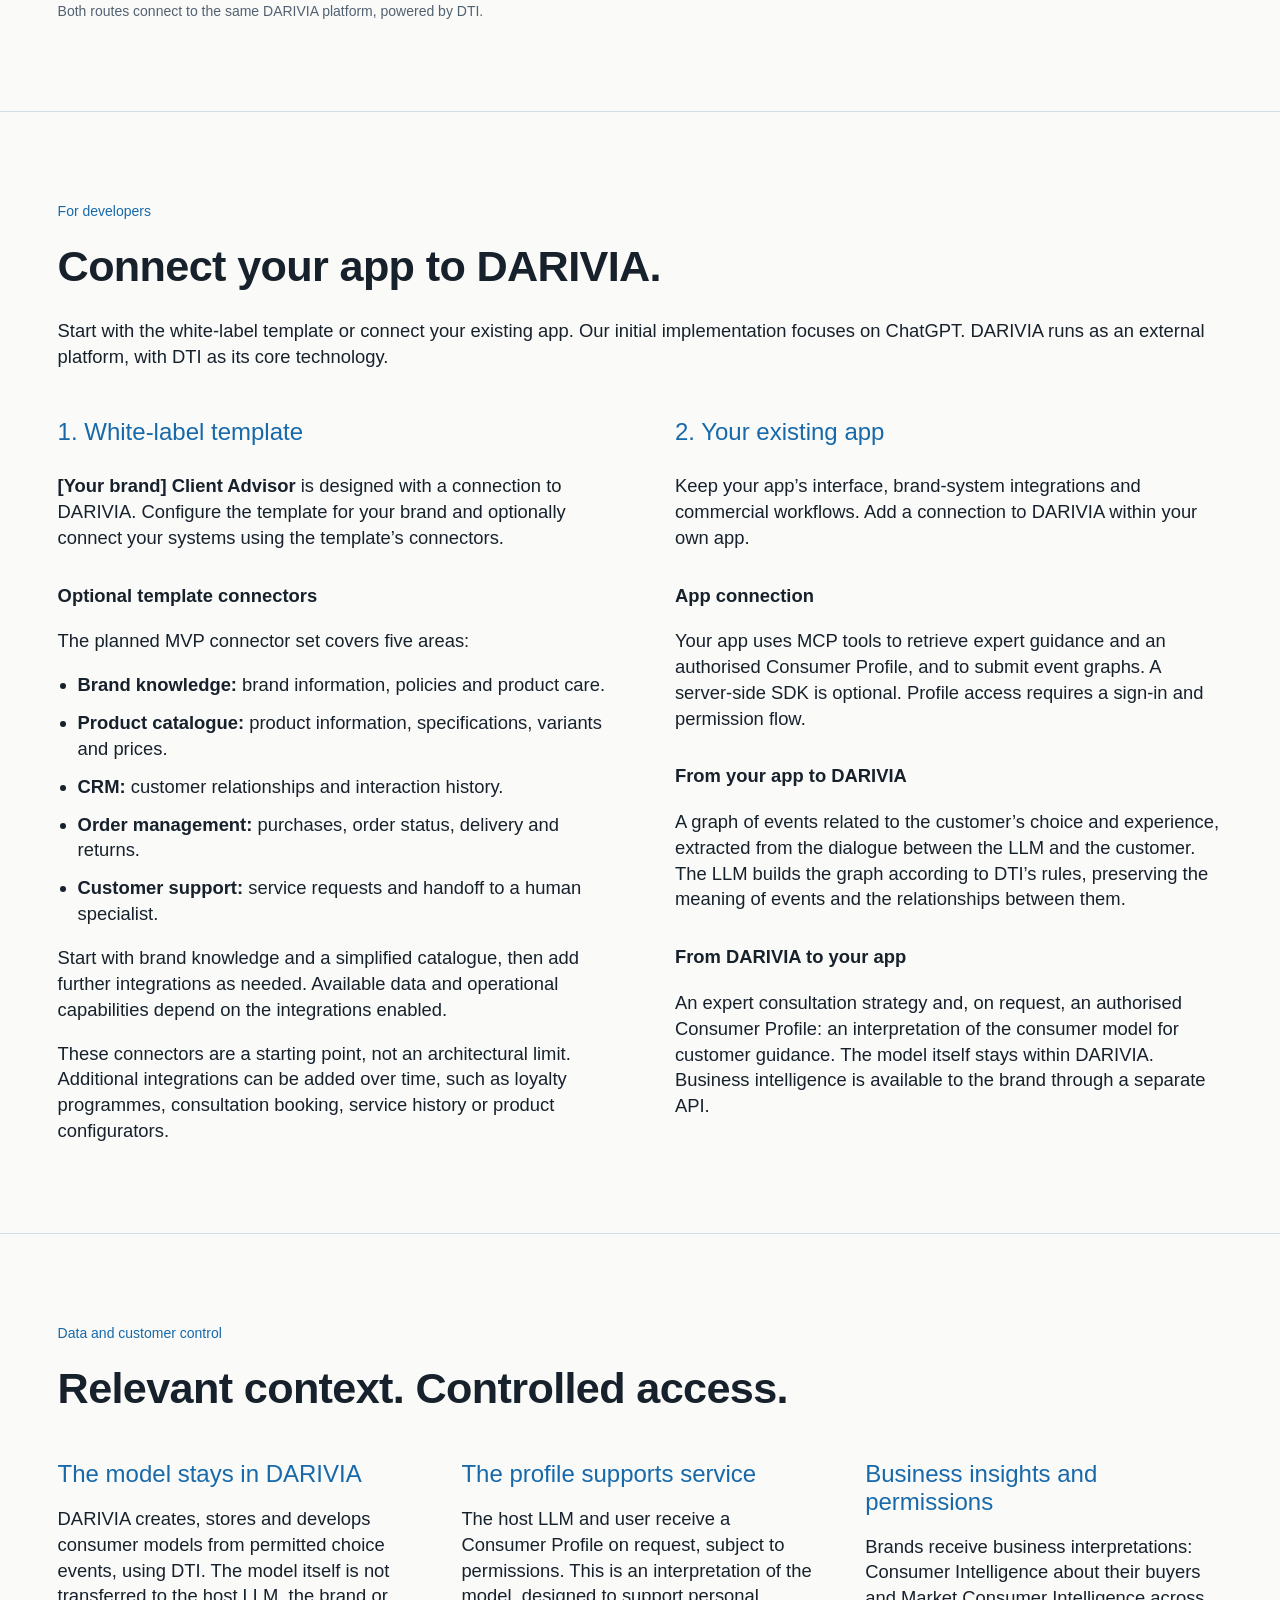
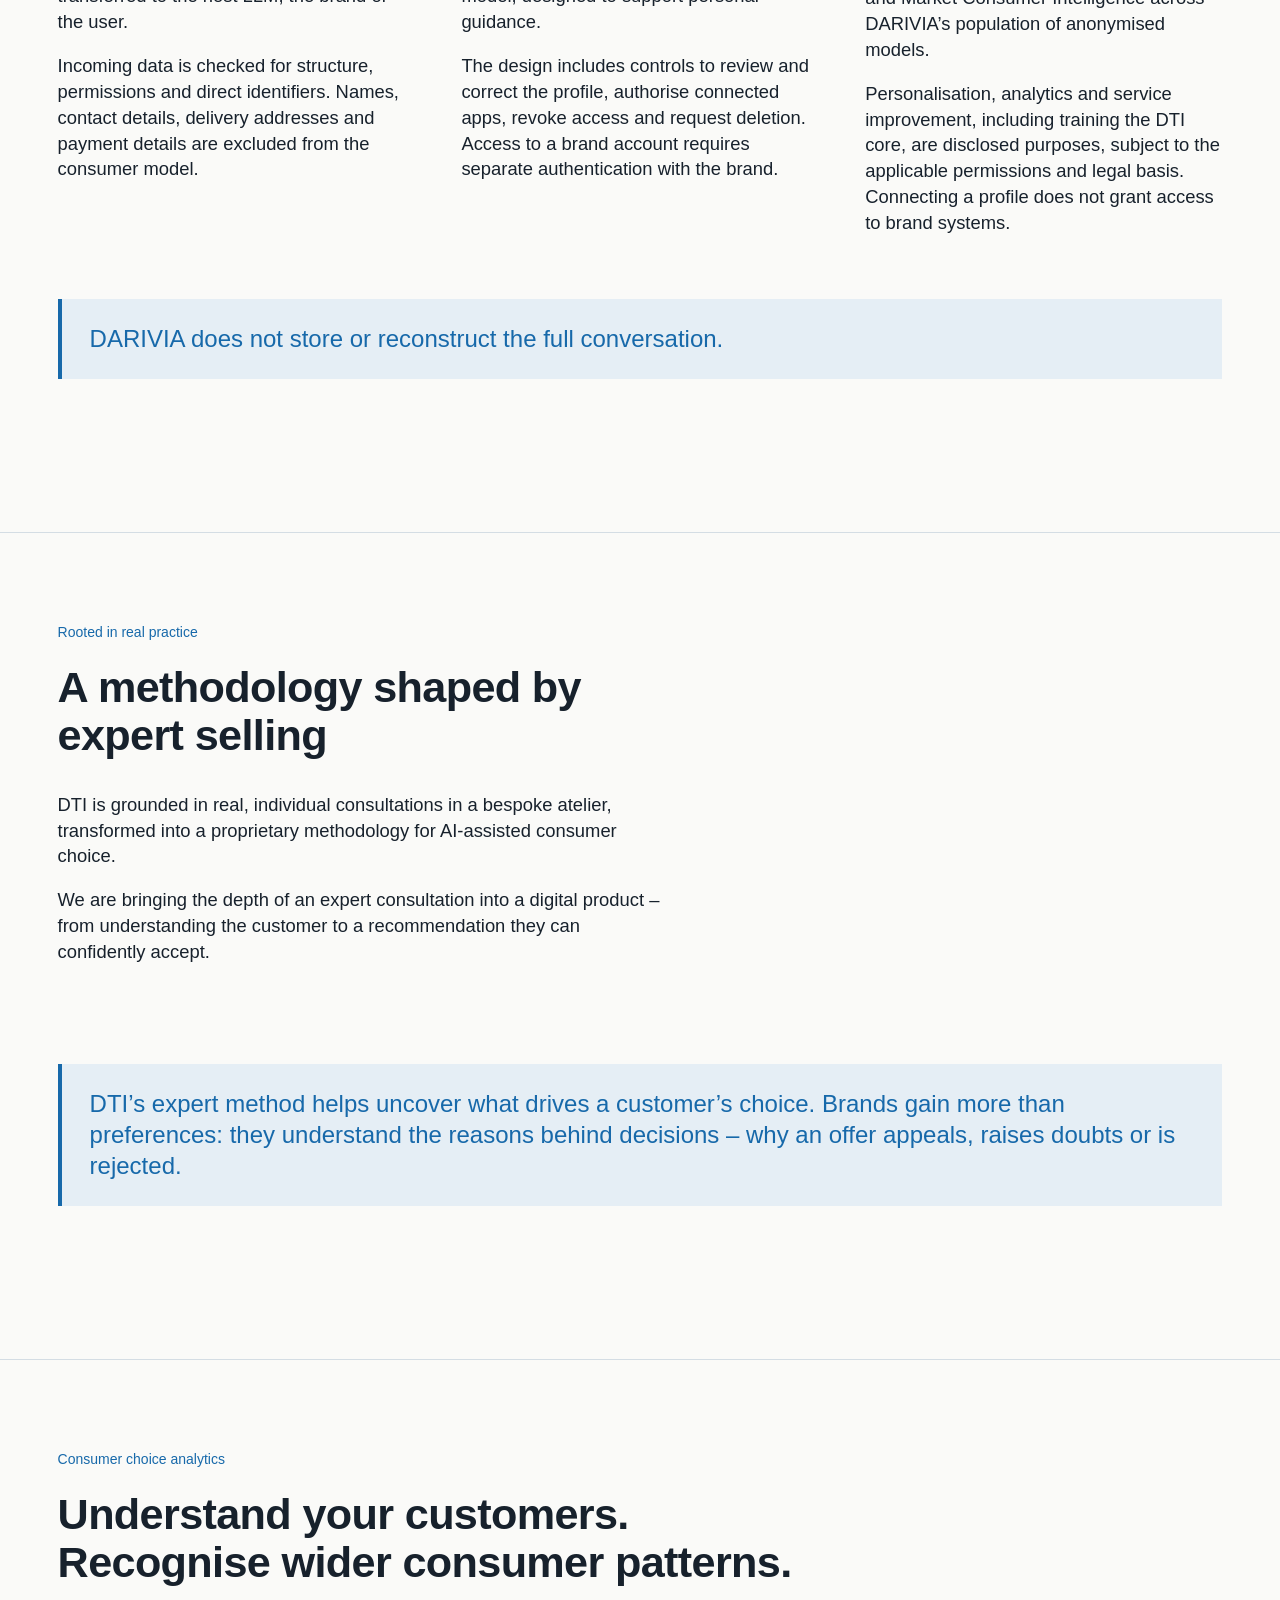
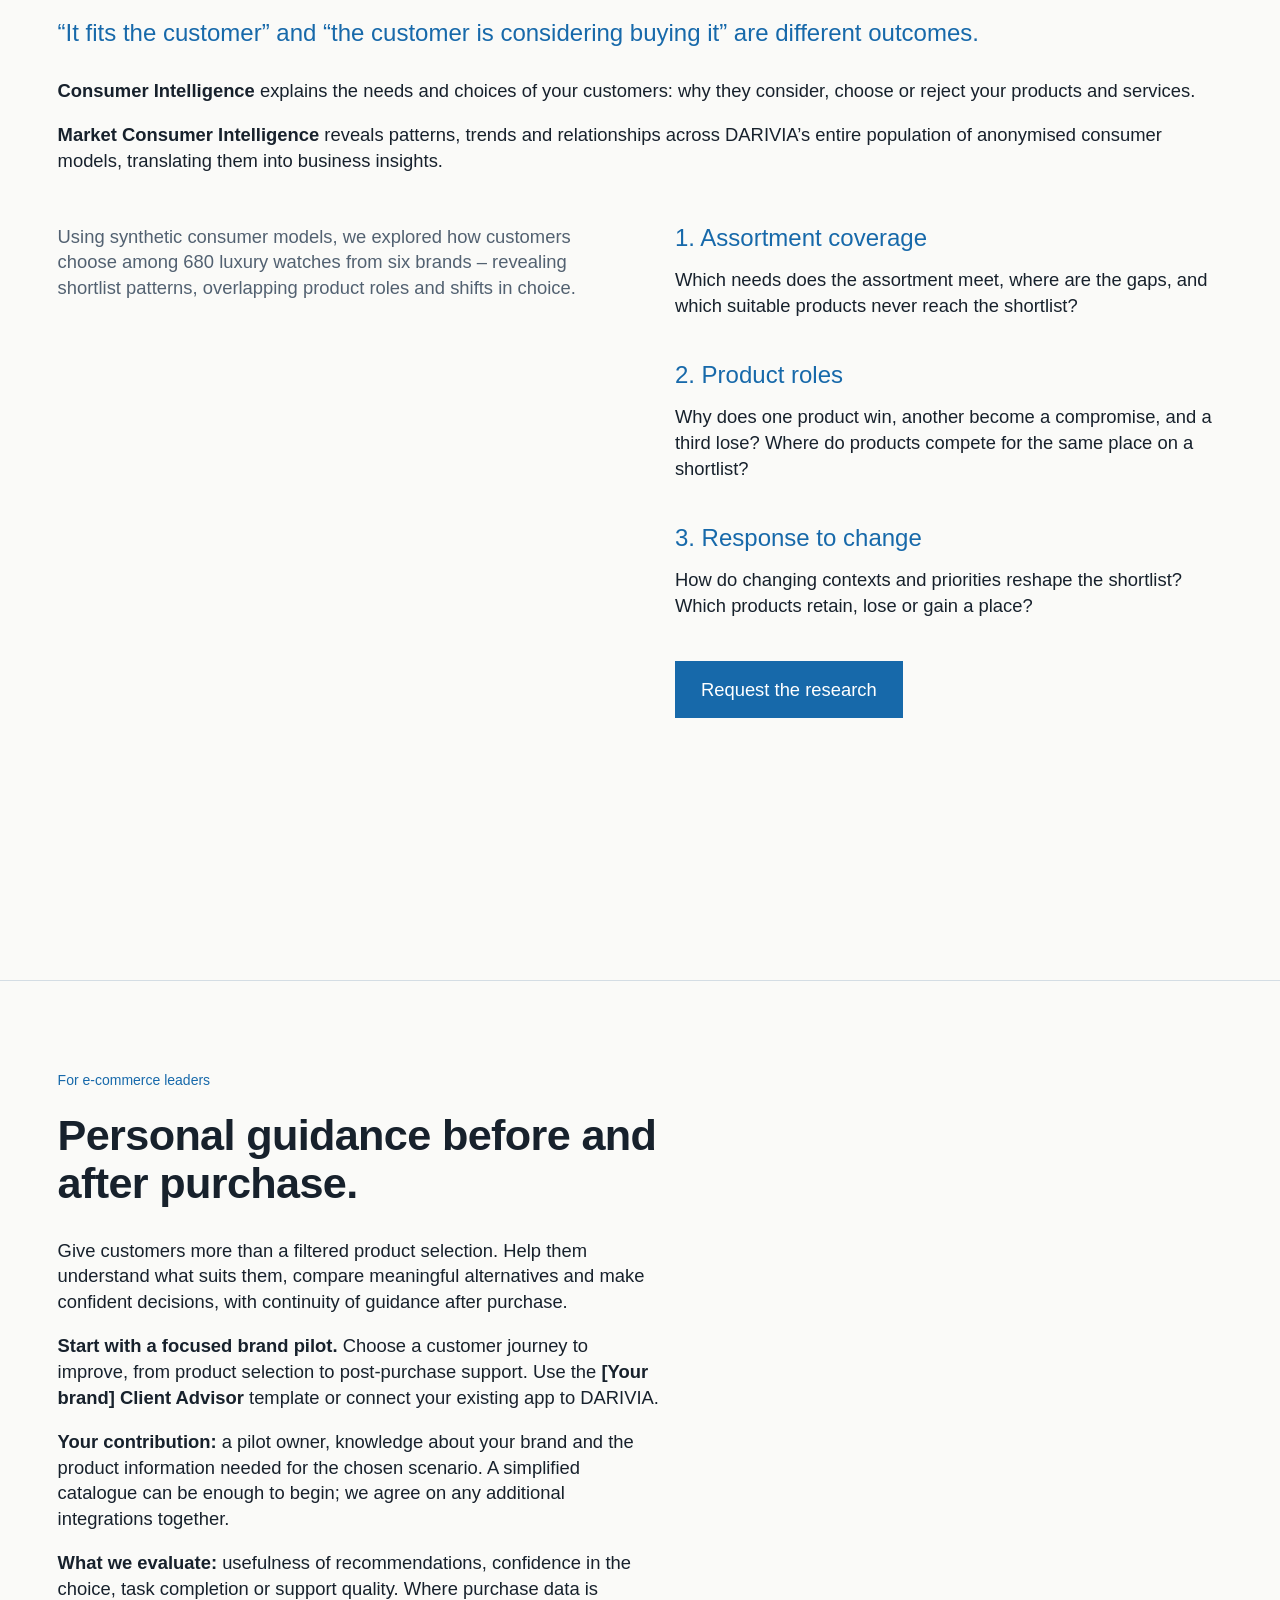
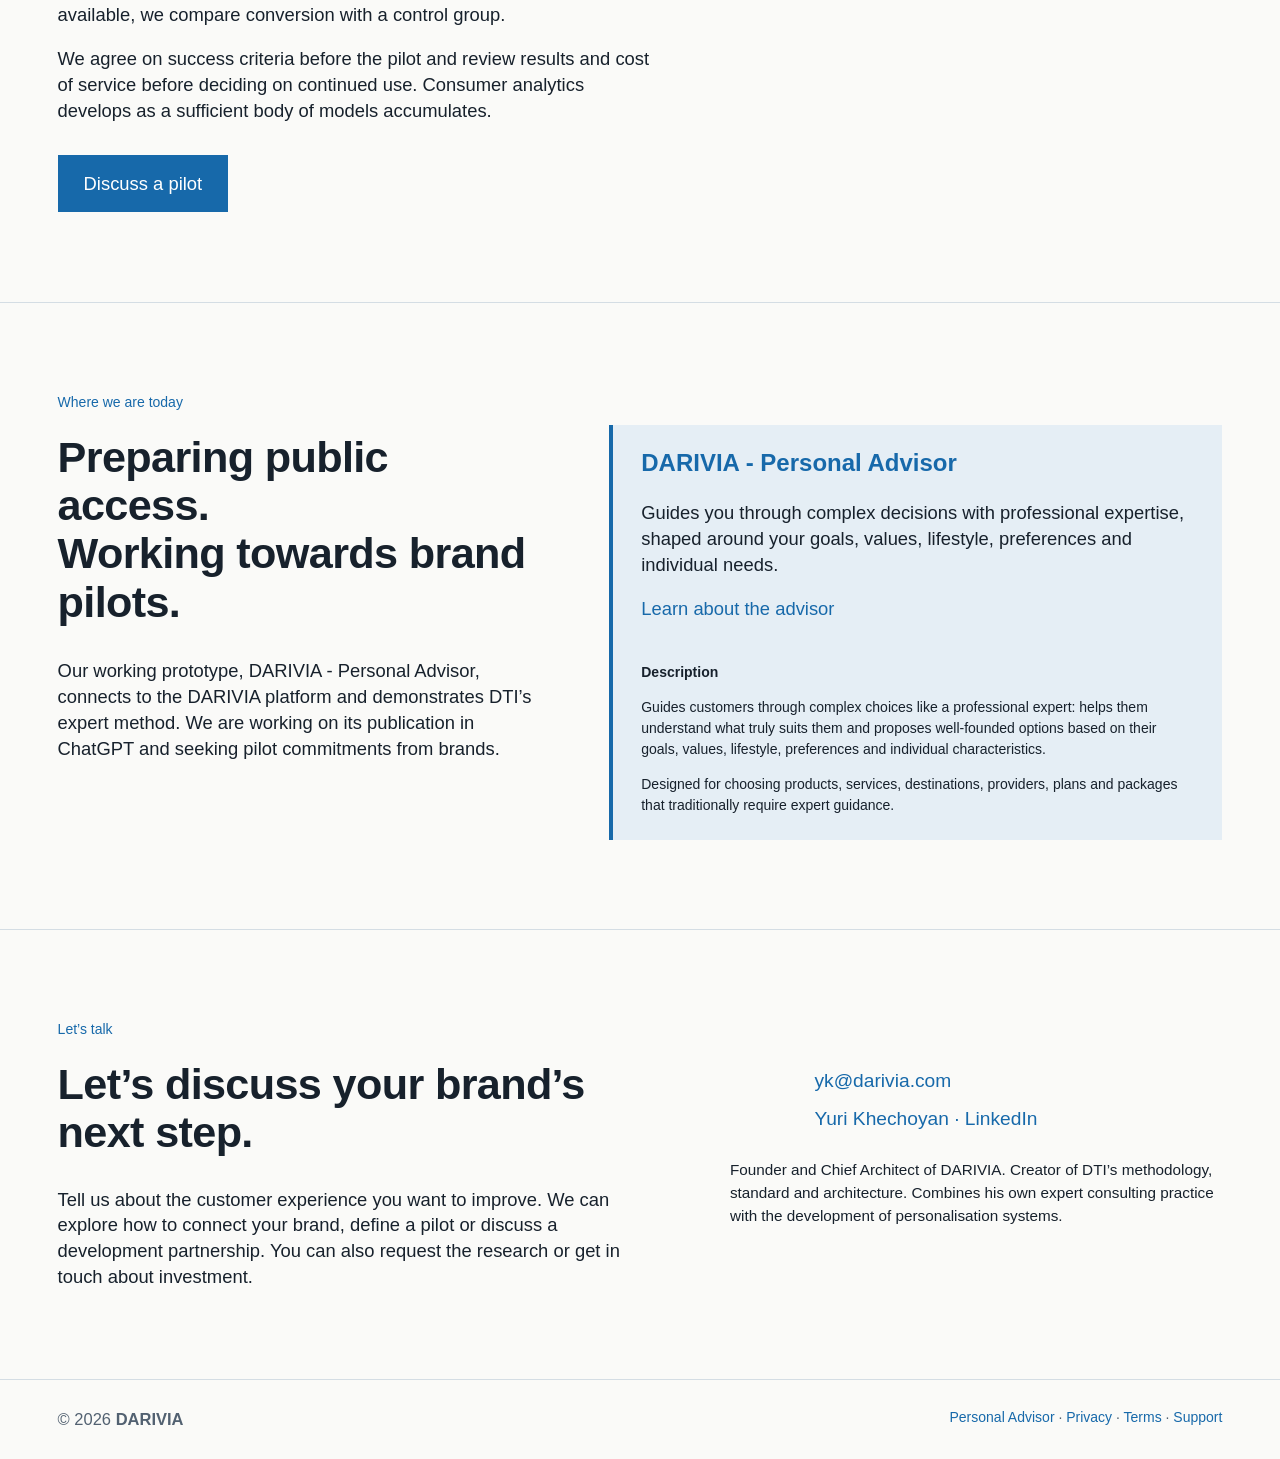
==== commit e5ce408a: "Publish approved partner-focused homepage" ====
--- a/index.html
+++ b/index.html
@@ -5,15 +5,15 @@
 <meta name="viewport" content="width=device-width, initial-scale=1">
 <meta http-equiv="Content-Security-Policy" content="default-src 'none'; script-src 'self' https://www.googletagmanager.com; style-src 'self'; img-src 'self' https://www.googletagmanager.com https://*.google-analytics.com; font-src 'self'; connect-src https://www.googletagmanager.com https://*.google-analytics.com https://*.google.com; frame-src 'none'; object-src 'none'; base-uri 'none'; form-action 'none'">
 <meta name="referrer" content="strict-origin-when-cross-origin">
-<title>DARIVIA – Expert Consumer Intelligence</title>
-<meta name="description" content="DTI helps brand apps inside AI platforms lead expert conversations, understand customer choices and deliver consumer choice analytics.">
+<title>DARIVIA – Your brand’s personal expert inside AI platforms</title>
+<meta name="description" content="Give customers expert guidance before and after purchase, and understand why they consider, choose or reject your offers. Start with a branded app or connect your own.">
 <link rel="canonical" href="https://darivia.com/">
 <meta name="robots" content="index, follow">
 <meta name="theme-color" content="#FAFAF8">
 <meta property="og:type" content="website">
 <meta property="og:site_name" content="DARIVIA">
-<meta property="og:title" content="DARIVIA – Expert Consumer Intelligence">
-<meta property="og:description" content="DTI helps brand apps inside AI platforms lead expert conversations, understand customer choices and deliver consumer choice analytics.">
+<meta property="og:title" content="DARIVIA – Your brand’s personal expert inside AI platforms">
+<meta property="og:description" content="Give customers expert guidance before and after purchase, and understand why they consider, choose or reject your offers. Start with a branded app or connect your own.">
 <meta property="og:url" content="https://darivia.com/">
 <meta property="og:locale" content="en_US">
 <meta property="og:image" content="https://darivia.com/assets/darivia-preview.2ca497f3622b.jpg">
@@ -22,15 +22,15 @@
 <meta property="og:image:height" content="675">
 <meta property="og:image:alt" content="A customer exploring clothing recommendations on a laptop.">
 <meta name="twitter:card" content="summary_large_image">
-<meta name="twitter:title" content="DARIVIA – Expert Consumer Intelligence">
-<meta name="twitter:description" content="DTI helps brand apps inside AI platforms lead expert conversations, understand customer choices and deliver consumer choice analytics.">
+<meta name="twitter:title" content="DARIVIA – Your brand’s personal expert inside AI platforms">
+<meta name="twitter:description" content="Give customers expert guidance before and after purchase, and understand why they consider, choose or reject your offers. Start with a branded app or connect your own.">
 <meta name="twitter:image" content="https://darivia.com/assets/darivia-preview.2ca497f3622b.jpg">
 <meta name="twitter:image:alt" content="A customer exploring clothing recommendations on a laptop.">
 <link rel="icon" type="image/x-icon" href="./favicon.ico?v=2">
 <link rel="icon" type="image/png" sizes="32x32" href="./favicon.png?v=2">
 <link rel="apple-touch-icon" sizes="180x180" href="./apple-touch-icon.png?v=2">
 <link rel="preload" as="image" type="image/webp" href="./assets/hero.5c306b557b19.webp" fetchpriority="high">
-<link rel="stylesheet" href="./assets/site.de244d2fb0b5.css">
+<link rel="stylesheet" href="./assets/site.partner-20261020.css">
 <script defer src="./assets/analytics.a1cd7d6d74ed.js"></script>
 </head>
 <body>
@@ -41,11 +41,12 @@
   <div class="wrap">
     <div class="header"><span class="wordmark">DARIVIA</span></div>
     <div class="hero-copy">
-      <div class="eyebrow">DTI · Decision Trajectory Intelligence</div>
-      <h1>Expert Consumer Intelligence<br>for brand apps<br>inside AI platforms</h1>
-      <p class="hero-intro">DTI helps brand apps in ChatGPT, Claude and Gemini lead expert conversations, understand how customers choose, and use a portable consumer model.</p>
-      <p class="hero-result">Brands gain insight into why their products are chosen or rejected.</p>
-      <a class="cta" href="#d-connect" data-analytics-event="connect_click">Explore DTI integration options</a>
+      <div class="eyebrow">Powered by DTI · Decision Trajectory Intelligence</div>
+      <h1>Your brand’s personal expert<br>inside AI platforms</h1>
+      <p class="hero-intro">DARIVIA helps your customers understand what suits them, choose with confidence and receive personal guidance before and after purchase.</p>
+      <p class="hero-result">Your business gains an understanding of their needs and why they consider, choose or reject your products and services.</p>
+      <p class="hero-result"><strong>Start with a ready-made app under your brand or connect your existing app.</strong></p>
+      <a class="cta" href="#d-contact" data-analytics-event="connect_click">Discuss your brand’s integration</a>
     </div>
   </div>
 </header>
@@ -76,61 +77,61 @@
   <div class="eyebrow">Value for everyone involved</div><h2>Better conversations.<br>More confident decisions.</h2>
   <div class="three">
     <article class="value"><div class="audience">For customers</div><h3>Confidence in their choice</h3><p>More than a list of suitable options: support in reaching a confident decision.</p><p>Customers understand why an offer fits their task, what they gain and which trade-offs they accept. The recommendation makes the desired outcome tangible, in the language of their own values.</p><p>With the customer’s permission, their preferences and experience can inform future conversations with connected apps.</p></article>
-    <article class="value"><div class="audience">For brands</div><h3>Expert consultation and consumer choice analytics</h3><p>DTI helps the brand’s app communicate the value of an offer to each customer, while giving the brand analytics on why products are chosen or rejected, which alternatives win, and which needs remain unmet.</p><p>These insights support assortment evaluation, reveal competition between a brand’s own products, and inform product, positioning and offer decisions.</p></article>
-    <article class="value"><div class="audience">For app developers</div><h3>DTI’s expert capabilities</h3><p>DTI adds an expert method and Consumer Intelligence to the brand’s app.</p><p>The developer retains their product, catalogue and commercial workflows.</p></article>
+    <article class="value"><div class="audience">For brands</div><h3>Expert service and consumer understanding</h3><p>DARIVIA helps your app explain the value of an offer in terms that matter to each customer. Your business gains insights into customer needs and the reasons behind consideration, choice and rejection.</p><p>These insights help you improve your assortment, positioning and customer experience.</p></article>
+    <article class="value"><div class="audience">For app developers</div><h3>Expert capabilities for your app</h3><p>Connect to DARIVIA for DTI’s expert method, an authorised Consumer Profile and business intelligence.</p><p>Keep your product, catalogue and commercial workflows.</p></article>
   </div>
 </div></section>
 
 <section class="section"><div class="wrap">
   <div class="eyebrow">From conversation to intelligence</div><h2>How it works</h2>
   <div class="diagram"><svg xmlns="http://www.w3.org/2000/svg" viewBox="35 150 1130 445" role="img" aria-labelledby="diagram-title diagram-desc">
-<title id="diagram-title">How DTI works</title><desc id="diagram-desc">The deck diagram: a customer speaks with a brand AI agent inside ChatGPT. DTI provides a starter package and receives a choice-event graph through the app's MCP tools. It stores, interprets and applies trajectories and the consumer model, and supplies the brand with Consumer Intelligence through an API.</desc>
+<title id="diagram-title">How DARIVIA works</title><desc id="diagram-desc">A customer speaks with a brand AI agent inside ChatGPT. DARIVIA receives a choice-event graph through the app's MCP tools. DTI interprets these events to develop a Consumer Model held within DARIVIA. The app receives an expert strategy and an authorised interpretation called the Consumer Profile. The brand receives Consumer Intelligence and Market Consumer Intelligence through an API, not the model itself.</desc>
 <defs><marker id="arrow-blue" viewBox="0 0 10 10" refX="9" refY="5" markerWidth="7" markerHeight="7" orient="auto-start-reverse"><path d="M0 0 10 5 0 10Z" fill="#1769AA"/></marker><marker id="arrow-dark" viewBox="0 0 10 10" refX="9" refY="5" markerWidth="7" markerHeight="7" orient="auto-start-reverse"><path d="M0 0 10 5 0 10Z" fill="#17212C"/></marker></defs>
 <g font-family="Helvetica Neue,Helvetica,Arial,sans-serif" fill="#17212C" font-size="21">
 <rect x="54" y="172.5" width="219" height="96" fill="#E5EEF5"/><rect x="54" y="172.5" width="4" height="96" fill="#1769AA"/><text x="73" y="230">Customer</text>
 <rect x="417.75" y="172.5" width="338.25" height="96" fill="#E5EEF5"/><rect x="417.75" y="172.5" width="4" height="96" fill="#1769AA"/><text x="438" y="220">Brand AI agent</text><text x="438" y="253" font-size="16.5" fill="#526171">Inside ChatGPT</text>
 <path d="M286 220H402" fill="none" stroke="#1769AA" stroke-width="3" marker-start="url(#arrow-blue)" marker-end="url(#arrow-blue)"/><text x="299" y="201" font-size="16.5">Dialogue</text>
-<rect x="417.75" y="427.5" width="338.25" height="150" fill="#1769AA"/><text x="440.25" y="475" font-size="36" fill="white">DTI</text><text x="440.25" y="514" fill="white">Trajectories and</text><text x="440.25" y="542" fill="white">Consumer Model</text><text x="440.25" y="564" font-size="13.5" fill="white">Storage, interpretation and application</text>
+<rect x="417.75" y="427.5" width="338.25" height="150" fill="#1769AA"/><text x="440.25" y="475" font-size="36" fill="white">DARIVIA</text><text x="440.25" y="514" fill="white">Trajectories and</text><text x="440.25" y="542" fill="white">Consumer Model</text><text x="440.25" y="564" font-size="13.5" fill="white">DTI: interpretation and application</text>
 <path d="M472.5 412V283" stroke="#1769AA" stroke-width="3" fill="none" marker-end="url(#arrow-blue)"/>
-<text x="172.5" y="342" fill="#1769AA"><tspan x="172.5">Starter package:</tspan><tspan x="172.5" dy="27">strategy and available model</tspan></text>
+<text x="172.5" y="328" fill="#1769AA"><tspan x="172.5">Expert strategy and</tspan><tspan x="172.5" dy="27">authorised</tspan><tspan x="172.5" dy="27">Consumer Profile</tspan></text>
 <path d="M703 282V412" stroke="#17212C" stroke-width="3" fill="none" marker-end="url(#arrow-dark)"/>
 <text x="591" y="338" text-anchor="middle" font-size="16.5"><tspan x="591">The app’s</tspan><tspan x="591" dy="23">MCP tools</tspan></text>
-<text x="727" y="342"><tspan x="727">After connecting DTI:</tspan><tspan x="727" dy="27">choice-event graph</tspan></text>
+<text x="727" y="342"><tspan x="727">To DARIVIA:</tspan><tspan x="727" dy="27">choice-event graph</tspan></text>
 <rect x="885" y="427.5" width="262.5" height="150" fill="#E5EEF5"/><rect x="885" y="427.5" width="4" height="150" fill="#1769AA"/><text x="902.25" y="470" font-size="27">Brand</text><text x="902.25" y="509" fill="#1769AA" font-size="20">Consumer Intelligence</text><text x="902.25" y="544" fill="#1769AA" font-size="20"><tspan x="902.25">Market Consumer</tspan><tspan x="902.25" dy="25">Intelligence</tspan></text>
-<path d="M770 493H870" stroke="#1769AA" stroke-width="3" fill="none" marker-end="url(#arrow-blue)"/><text x="795" y="475" fill="#1769AA">API</text><text x="820" y="539" text-anchor="middle" font-size="16.5" fill="#526171"><tspan x="820">Unified</tspan><tspan x="820" dy="21">outcome</tspan><tspan x="820" dy="21">format</tspan></text>
+<path d="M770 493H870" stroke="#1769AA" stroke-width="3" fill="none" marker-end="url(#arrow-blue)"/><text x="795" y="475" fill="#1769AA">API</text><text x="820" y="539" text-anchor="middle" font-size="16.5" fill="#526171"><tspan x="820">Business</tspan><tspan x="820" dy="21">insights</tspan></text>
 </g></svg>
 </div>
   <p class="diagram-hint">Swipe horizontally to view the full diagram.</p>
-  <p class="diagram-summary">One expert method across brand apps. Individual consumer models that customers can carry between connected apps. No separate product version for each client.</p>
+  <p class="diagram-summary">One expert method across brand apps. The consumer model stays within DARIVIA; its authorised interpretation supports continuity of understanding across connected apps. No separate product version for each client.</p>
 </div></section>
 
 <section class="section" id="d-connect"><div class="wrap">
-  <div class="eyebrow">Two ways to connect</div><h2>One DTI platform.<br>Two ways to bring it to your customers.</h2>
+  <div class="eyebrow">Two ways to connect</div><h2>One DARIVIA platform.<br>Two ways to bring it to your customers.</h2>
   <div class="connection-options">
-    <article class="connection-card"><h3>Start with a white-label app</h3><p><strong>[Your brand] Client Advisor</strong></p><p>An app template under your brand’s name and identity, with DTI already connected. Personal guidance before and after purchase: from discovery, selection and comparison to purchase assistance, order support and after-sales care.</p><p>Optional connectors for brand knowledge, product catalogue, CRM, order management and customer support. Start with brand knowledge and a simplified catalogue, then add further integrations as needed.</p></article>
-    <article class="connection-card"><h3>Connect your existing app</h3><p>Add DTI to your own app while retaining its interface, integrations and commercial workflows.</p><p>DTI provides the expert method and consumer intelligence that help your app understand how customers choose, support their decisions and maintain continuity across interactions.</p></article>
+    <article class="connection-card"><h3>Start with a white-label app</h3><p><strong>[Your brand] Client Advisor</strong></p><p>An app template under your brand’s name and identity, connected to DARIVIA and powered by DTI. Personal guidance before and after purchase: from discovery, selection and comparison to purchase assistance, order support and after-sales care.</p><p>Optional connectors for brand knowledge, product catalogue, CRM, order management and customer support. Start with brand knowledge and a simplified catalogue, then add further integrations as needed.</p></article>
+    <article class="connection-card"><h3>Connect your existing app</h3><p>Connect your app to DARIVIA while retaining its interface, integrations and commercial workflows.</p><p>Access DTI’s expert method and the authorised Consumer Profile to support customer decisions and maintain continuity across interactions. Your business receives consumer intelligence.</p></article>
   </div>
-  <p class="example-note">Both routes connect to the same DTI platform.</p>
+  <p class="example-note">Both routes connect to the same DARIVIA platform, powered by DTI.</p>
 </div></section>
 
 <section class="section" id="d-developers"><div class="wrap">
-  <div class="developer-intro"><div class="eyebrow">For developers</div><h2>Integrate DTI into your customer experience.</h2>
-    <p>Start with the white-label template or connect your existing app. Our initial implementation focuses on ChatGPT, with DTI running as an external platform.</p>
+  <div class="developer-intro"><div class="eyebrow">For developers</div><h2>Connect your app to DARIVIA.</h2>
+    <p>Start with the white-label template or connect your existing app. Our initial implementation focuses on ChatGPT. DARIVIA runs as an external platform, with DTI as its core technology.</p>
   </div>
   <div class="split developer-routes">
-    <article><h3>1. White-label template</h3><p><strong>[Your brand] Client Advisor</strong> is designed with DTI already connected. Configure the template for your brand and optionally connect your systems using the template’s connectors.</p><h4>Optional template connectors</h4><p>The planned MVP connector set covers five areas:</p><ul class="connector-list"><li><strong>Brand knowledge:</strong> brand information, policies and product care.</li><li><strong>Product catalogue:</strong> product information, specifications, variants and prices.</li><li><strong>CRM:</strong> customer relationships and interaction history.</li><li><strong>Order management:</strong> purchases, order status, delivery and returns.</li><li><strong>Customer support:</strong> service requests and handoff to a human specialist.</li></ul><p>Start with brand knowledge and a simplified catalogue, then add further integrations as needed. Available data and operational capabilities depend on the integrations enabled.</p><p>These connectors are a starting point, not an architectural limit. Additional integrations can be added over time, such as loyalty programmes, consultation booking, service history or product configurators.</p></article>
-    <article><h3>2. Your existing app</h3><p>Keep your app’s interface, brand-system integrations and commercial workflows. Add the connection to DTI within your own app.</p><h4 class="app-connection-title">App connection</h4><p>Your app connects to DTI through MCP tools to retrieve expert guidance, access the permitted part of a consumer model and submit event graphs. A server-side SDK is optional. Saved profiles require a sign-in and permission flow.</p><h4>From your app to DTI</h4><p>A graph of events related to the customer’s choice and experience, extracted from the dialogue between the LLM and the customer. The LLM builds the graph according to DTI’s rules, preserving the meaning of events and the relationships between them.</p><h4>From DTI to your app</h4><p>A starting package with an expert consultation strategy and the permitted part of an existing consumer model. The brand also receives consumer choice analytics through an API.</p></article>
+    <article><h3>1. White-label template</h3><p><strong>[Your brand] Client Advisor</strong> is designed with a connection to DARIVIA. Configure the template for your brand and optionally connect your systems using the template’s connectors.</p><h4>Optional template connectors</h4><p>The planned MVP connector set covers five areas:</p><ul class="connector-list"><li><strong>Brand knowledge:</strong> brand information, policies and product care.</li><li><strong>Product catalogue:</strong> product information, specifications, variants and prices.</li><li><strong>CRM:</strong> customer relationships and interaction history.</li><li><strong>Order management:</strong> purchases, order status, delivery and returns.</li><li><strong>Customer support:</strong> service requests and handoff to a human specialist.</li></ul><p>Start with brand knowledge and a simplified catalogue, then add further integrations as needed. Available data and operational capabilities depend on the integrations enabled.</p><p>These connectors are a starting point, not an architectural limit. Additional integrations can be added over time, such as loyalty programmes, consultation booking, service history or product configurators.</p></article>
+    <article><h3>2. Your existing app</h3><p>Keep your app’s interface, brand-system integrations and commercial workflows. Add a connection to DARIVIA within your own app.</p><h4 class="app-connection-title">App connection</h4><p>Your app uses MCP tools to retrieve expert guidance and an authorised Consumer Profile, and to submit event graphs. A server-side SDK is optional. Profile access requires a sign-in and permission flow.</p><h4>From your app to DARIVIA</h4><p>A graph of events related to the customer’s choice and experience, extracted from the dialogue between the LLM and the customer. The LLM builds the graph according to DTI’s rules, preserving the meaning of events and the relationships between them.</p><h4>From DARIVIA to your app</h4><p>An expert consultation strategy and, on request, an authorised Consumer Profile: an interpretation of the consumer model for customer guidance. The model itself stays within DARIVIA. Business intelligence is available to the brand through a separate API.</p></article>
   </div>
 </div></section>
 
 <section class="section" id="d-data"><div class="wrap">
   <div class="eyebrow">Data and customer control</div><h2>Relevant context. Controlled access.</h2>
   <div class="data-columns">
-    <article><h3>What is stored</h3><p>DTI stores permitted event graphs and consumer models. Incoming data is checked for structure, permissions and direct identifiers before core processing and storage. Names, contact details, delivery addresses and payment details are excluded from the consumer model.</p></article>
-    <article><h3>Customer control</h3><p>A persistent model is created after the customer connects their profile and grants access. The design includes controls to review and correct the profile, authorise connected apps, revoke access and request deletion.</p><p>Access to a customer’s brand account requires authentication with the brand. Connecting a DTI profile does not replace that authentication or automatically grant access to brand-account data.</p></article>
-    <article><h3>Purpose and boundaries</h3><p>Personalisation, consumer choice analytics and service improvement, including training the DTI core, are disclosed purposes, subject to the applicable permissions and legal basis. A brand’s analytics uses permitted information from its own customer interactions. Connecting a consumer profile does not, by itself, grant access to brand systems. Optional integrations are configured separately, within the permissions granted by the brand.</p></article>
+    <article><h3>The model stays in DARIVIA</h3><p>DARIVIA creates, stores and develops consumer models from permitted choice events, using DTI. The model itself is not transferred to the host LLM, the brand or the user.</p><p>Incoming data is checked for structure, permissions and direct identifiers. Names, contact details, delivery addresses and payment details are excluded from the consumer model.</p></article>
+    <article><h3>The profile supports service</h3><p>The host LLM and user receive a Consumer Profile on request, subject to permissions. This is an interpretation of the model, designed to support personal guidance.</p><p>The design includes controls to review and correct the profile, authorise connected apps, revoke access and request deletion. Access to a brand account requires separate authentication with the brand.</p></article>
+    <article><h3>Business insights and permissions</h3><p>Brands receive business interpretations: Consumer Intelligence about their buyers and Market Consumer Intelligence across DARIVIA’s population of anonymised models.</p><p>Personalisation, analytics and service improvement, including training the DTI core, are disclosed purposes, subject to the applicable permissions and legal basis. Connecting a profile does not grant access to brand systems.</p></article>
   </div>
-  <p class="accent statement">DTI does not store or reconstruct the full conversation.</p>
+  <p class="accent statement">DARIVIA does not store or reconstruct the full conversation.</p>
 </div></section>
 
 <section class="section"><div class="wrap">
@@ -142,10 +143,10 @@
 </div></section>
 
 <section class="section" id="d-research"><div class="wrap">
-  <div class="research-top"><div class="eyebrow">Consumer choice analytics</div><h2>What a brand can see through our analytics</h2><p class="lead">“It fits the customer” and “the customer is considering buying it” are different outcomes.</p></div>
+  <div class="research-top"><div class="eyebrow">Consumer choice analytics</div><h2>Understand your customers.<br>Recognise wider consumer patterns.</h2><p class="lead">“It fits the customer” and “the customer is considering buying it” are different outcomes.</p><p><strong>Consumer Intelligence</strong> explains the needs and choices of your customers: why they consider, choose or reject your products and services.</p><p><strong>Market Consumer Intelligence</strong> reveals patterns, trends and relationships across DARIVIA’s entire population of anonymised consumer models, translating them into business insights.</p></div>
   <div class="reports">
     <div class="report-col">
-      <p>Using synthetic consumer models, we explored how customers choose among 680 luxury watches from six brands – revealing shortlist patterns, overlapping product roles and shifts in choice.</p>
+      <p class="research-context">Using synthetic consumer models, we explored how customers choose among 680 luxury watches from six brands – revealing shortlist patterns, overlapping product roles and shifts in choice.</p>
       <img src="./assets/report.c8973f428e06.webp" alt="Three findings from luxury-watch assortments: 74% achieved strong fit but never entered a shortlist; 16% showed repeated intra-brand role overlap; 10% of previously shortlisted models lost presence in a strong trend scenario. Synthetic research across 680 watches." loading="lazy" width="800" height="800">
     </div>
     <div class="report-col">
@@ -160,26 +161,27 @@
 <section class="section" id="d-ecommerce"><div class="wrap pilot">
   <div><div class="eyebrow">For e-commerce leaders</div><h2>Personal guidance before and after purchase.</h2>
     <p>Give customers more than a filtered product selection. Help them understand what suits them, compare meaningful alternatives and make confident decisions, with continuity of guidance after purchase.</p>
-    <p>You do not need an existing app to begin. Use the <strong>[Your brand] Client Advisor</strong> white-label template with DTI connected, or add DTI to your own app. With the template, you can start with brand knowledge and a simplified catalogue, then add further integrations as needed.</p>
-    <p>For the pilot, we agree on a customer scenario, the necessary integrations and a primary measure of success: recommendation usefulness, confidence in the choice, task completion or quality of post-purchase support. Where purchase data is available, we compare conversion with a control group.</p>
-    <p>As sufficient evidence accumulates, the brand gains analytics on the reasons behind choices and rejections. Together, we assess the results, cost of service and next steps.</p>
+    <p><strong>Start with a focused brand pilot.</strong> Choose a customer journey to improve, from product selection to post-purchase support. Use the <strong>[Your brand] Client Advisor</strong> template or connect your existing app to DARIVIA.</p>
+    <p><strong>Your contribution:</strong> a pilot owner, knowledge about your brand and the product information needed for the chosen scenario. A simplified catalogue can be enough to begin; we agree on any additional integrations together.</p>
+    <p><strong>What we evaluate:</strong> usefulness of recommendations, confidence in the choice, task completion or support quality. Where purchase data is available, we compare conversion with a control group.</p>
+    <p>We agree on success criteria before the pilot and review results and cost of service before deciding on continued use. Consumer analytics develops as a sufficient body of models accumulates.</p>
     <a class="cta" href="#d-contact" data-analytics-event="pilot_click">Discuss a pilot</a>
   </div>
   <img src="./assets/ecommerce.1e685e737fbe.webp" alt="An e-commerce leader and an expert discussing fashion products and customer-choice reasons on a screen." loading="lazy" width="1536" height="1024">
 </div></section>
 
 <section class="section"><div class="wrap split">
-  <div><div class="eyebrow">Where we are today</div><h2>Building the MVP.<br>Preparing to test DTI with real users.</h2><p class="development-intro">We are developing DARIVIA - Personal Advisor, an app in ChatGPT connected to the DTI platform.</p></div>
+  <div><div class="eyebrow">Where we are today</div><h2>Preparing public access.<br>Working towards brand pilots.</h2><p class="development-intro">Our working prototype, DARIVIA - Personal Advisor, connects to the DARIVIA platform and demonstrates DTI’s expert method. We are working on its publication in ChatGPT and seeking pilot commitments from brands.</p></div>
   <div>
     <article class="accent advisor-card"><h3>DARIVIA - Personal Advisor</h3><p>Guides you through complex decisions with professional expertise, shaped around your goals, values, lifestyle, preferences and individual needs.</p><p><a href="./personal-product-advisor/">Learn about the advisor</a></p><div class="advisor-description"><p><strong>Description</strong></p><p>Guides customers through complex choices like a professional expert: helps them understand what truly suits them and proposes well-founded options based on their goals, values, lifestyle, preferences and individual characteristics.</p><p>Designed for choosing products, services, destinations, providers, plans and packages that traditionally require expert guidance.</p></div></article>
   </div>
 </div></section>
 
 <section class="section contact" id="d-contact"><div class="wrap contact-grid">
-  <div><div class="eyebrow">Let’s talk</div><h2>Let’s discuss your interest in DTI.</h2>
-  <p>Explore integration, discuss a pilot, request the research or talk about investment. Get in touch with the founder.</p></div>
+  <div><div class="eyebrow">Let’s talk</div><h2>Let’s discuss your brand’s next step.</h2>
+  <p>Tell us about the customer experience you want to improve. We can explore how to connect your brand, define a pilot or discuss a development partnership. You can also request the research or get in touch about investment.</p></div>
   <div class="contact-side"><div class="contact-person"><img src="./assets/founder.d99c2471aa4a.webp" alt="Yuri Khechoyan, founder of DARIVIA" loading="lazy" width="768" height="1024"><div class="contact-links"><a href="mailto:yk@darivia.com">yk@darivia.com</a><a href="https://www.linkedin.com/in/ykhechoyan/" target="_blank" rel="noopener noreferrer">Yuri Khechoyan · LinkedIn</a></div></div>
-  <p class="founder-bio">Founder and Chief Architect of DTI. Creator of the platform’s methodology, standard and architecture. Combines his own expert consulting practice with the development of personalisation systems.</p></div>
+  <p class="founder-bio">Founder and Chief Architect of DARIVIA. Creator of DTI’s methodology, standard and architecture. Combines his own expert consulting practice with the development of personalisation systems.</p></div>
 </div></section>
 <footer class="wrap footer"><span>© 2026 <strong>DARIVIA</strong></span><span><a href="./personal-product-advisor/">Personal Advisor</a> · <a href="./personal-product-advisor/privacy/">Privacy</a> · <a href="./personal-product-advisor/terms/">Terms</a> · <a href="./personal-product-advisor/support/">Support</a></span></footer>
 </main>
--- a/assets/site.partner-20261020.css
+++ b/assets/site.partner-20261020.css
@@ -0,0 +1,153 @@
+html,body{margin:0;padding:0;background:#FAFAF8}html{color-scheme:light}a{text-underline-offset:2px}
+
+  :root { color-scheme:light!important; --background:#FAFAF8!important; }
+  #darivia { --blue:#1769AA; --ink:#17212C; --muted:#526171; --line:#D4DDE4; --pale:#E5EEF5; --body:clamp(18px,1.75vw,25px); color:var(--ink); background:#FAFAF8; font-family:"Helvetica Neue",Helvetica,Arial,sans-serif; font-size:var(--body); line-height:1.4; font-weight:400; }
+  #darivia * { box-sizing:border-box; }
+  #darivia :is(h1,h2,h3,p,figure) { margin:0; }
+  #darivia :is(h1,h2) { font-family:inherit; font-size:clamp(34px,4vw,58px); line-height:1.12; font-weight:700; letter-spacing:-.015em; }
+  #darivia h3 { font-size:clamp(25px,2.5vw,36px); line-height:1.15; font-weight:500; }
+  #darivia strong { font-weight:700; }
+  #darivia p+p { margin-top:1em; }
+  #darivia a { color:var(--blue); text-decoration:none; font-weight:400; }
+  #darivia a:hover { text-decoration:underline; text-decoration-style:solid; }
+  #darivia a:focus-visible { outline:3px solid var(--blue); outline-offset:5px; }
+  #darivia img { display:block; width:100%; height:auto; }
+  #darivia .wrap { width:91%; max-width:1310px; margin:auto; }
+  #darivia .section { padding:clamp(64px,7vw,105px) 0; border-bottom:1px solid var(--line); }
+  #darivia .eyebrow { color:var(--blue); font-size:clamp(16.5px,1.375vw,20px); line-height:1.3; margin-bottom:22px; }
+  #darivia .hero { position:relative; min-height:clamp(720px,56.25vw,941px); background:#FAFAF8; isolation:isolate; }
+  #darivia .hero::before { content:""; position:absolute; inset:0; z-index:-2; background:url('./hero.5c306b557b19.webp') 70% center/cover no-repeat; }
+  #darivia .hero::after { content:""; position:absolute; inset:0; z-index:-1; background:linear-gradient(90deg,rgba(250,250,248,.8) 0%,rgba(250,250,248,.63) 39%,rgba(250,250,248,.15) 64%,transparent 78%); }
+  #darivia .header { padding:30px 0; }
+  #darivia .wordmark { font-size:16.5px; letter-spacing:0; font-weight:700; }
+  #darivia .hero-copy { width:61%; padding:clamp(65px,8vw,120px) 0 80px; }
+  #darivia .hero h1 { max-width:800px; }
+  #darivia .hero-intro { margin-top:32px; max-width:min(680px,95%); }
+  #darivia .hero-result { max-width:min(680px,95%); margin-top:22px; }
+  #darivia .cta { display:inline-block; margin-top:32px; padding:17px 26px; background:var(--blue); color:white; font-size:clamp(18px,1.75vw,25px); line-height:1.25; }
+  #darivia .split { display:grid; grid-template-columns: .88fr 1.12fr; gap:6%; }
+  #darivia .copy { color:var(--ink); }
+  #darivia .developer-intro h2 { margin-bottom:28px; }
+  #darivia .exchange { display:flex; flex-direction:column; gap:36px; }
+  #darivia .connection-options { display:grid; grid-template-columns:repeat(2,minmax(0,1fr)); gap:28px; margin:48px 0 32px; }
+  #darivia .connection-card { background:var(--pale); border-left:4px solid var(--blue); padding:32px; }
+  #darivia .connection-card h3 { color:var(--blue); margin-bottom:24px; }
+  #darivia .connection-card p:last-child { margin-bottom:0; }
+  #darivia .advisor-card { width:100%; margin-top:32px; }
+  #darivia .advisor-card h3 { color:var(--blue); font-weight:700; margin-bottom:24px; }
+  #darivia .advisor-card .advisor-description { font-size:14px; line-height:1.5; margin-top:40px; }
+  #darivia .developer-routes { margin-top:48px; align-items:start; grid-template-columns:repeat(2,minmax(0,1fr)); }
+  #darivia .developer-routes h3 { color:var(--blue); margin-bottom:28px; }
+  #darivia .developer-routes h4 { font-size:inherit; margin:32px 0 20px; }
+  #darivia .development-intro { margin-top:32px; }
+  @media(max-width:800px) { #darivia .split.developer-routes { grid-template-columns:1fr; } }
+  #darivia .advisor-description p:last-child { margin-bottom:0; }
+  #darivia .connector-list { padding-left:20px; }
+  #darivia .connector-list li { margin-bottom:12px; }
+  @media(max-width:800px) { #darivia .connection-options { grid-template-columns:1fr; } }
+  #darivia .exchange h3,#darivia .data-columns h3 { color:var(--blue); margin-bottom:18px; }
+  #darivia .pilot { display:grid; grid-template-columns:1.1fr .9fr; gap:6%; align-items:start; }
+  #darivia .pilot h2 { margin-bottom:30px; }
+  #darivia .pilot img { aspect-ratio:3/2; object-fit:cover; }
+  #darivia .data-columns { display:grid; grid-template-columns:repeat(3,minmax(0,1fr)); gap:4%; margin:48px 0; }
+  #darivia :is(.pilot,.data-columns,.split)>* { min-width:0; }
+  #darivia :is(.accent,.value,.domains span) { background:var(--pale); border-left:4px solid var(--blue); border-radius:0; }
+  #darivia .accent { padding:24px 28px; }
+  #darivia .statement { margin-top:32px; color:var(--blue); font-size:clamp(23px,2.5vw,36px); line-height:1.3; }
+  #darivia .three { display:grid; grid-template-columns:repeat(3,minmax(0,1fr)); gap:28px; margin-top:48px; }
+  #darivia .value { padding:24px 28px; }
+  #darivia .audience { color:var(--blue); margin-bottom:22px; font-size:clamp(18px,1.75vw,25px); }
+  #darivia .value h3 { margin-bottom:24px; }
+  #darivia .value p { font-size:clamp(17px,1.375vw,20px); line-height:1.45; }
+  #darivia .diagram { margin-top:40px; }
+  #darivia .diagram svg { display:block; width:100%; height:auto; }
+  #darivia .diagram-hint { display:none; }
+  #darivia .diagram-summary { margin-top:32px; max-width:1150px; }
+  #darivia .expert-example { display:grid; grid-template-columns:.85fr 1.1fr 1.15fr; gap:4%; margin-top:44px; }
+  #darivia .expert-example > div { min-width:0; }
+  #darivia .expert-example .customer-context { color:var(--blue); }
+  #darivia .expert-example h3 { color:var(--blue); margin-bottom:24px; }
+  #darivia .expert-example blockquote { margin:0; }
+  #darivia .example-result { color:var(--blue); margin-top:32px; font-size:clamp(23px,2.5vw,36px); }
+  #darivia .example-note { font-size:16px; color:var(--muted); margin-top:20px; }
+  #darivia .method { display:grid; grid-template-columns:1.2fr 1fr; gap:5%; align-items:start; }
+  #darivia .method h2 { margin-bottom:32px; }
+  #darivia .method img { aspect-ratio:4/3; object-fit:cover; }
+  #darivia .research-top { max-width:1150px; }
+  #darivia .research-context { color:var(--muted); }
+  #darivia .research-top .lead { font-size:clamp(25px,2.5vw,36px); line-height:1.3; color:var(--blue); margin:30px 0; }
+  #darivia .reports { display:grid; grid-template-columns:1fr 1fr; gap:6%; margin-top:50px; }
+  #darivia .report-col { display:flex; flex-direction:column; gap:42px; }
+  #darivia .report h3 { color:var(--blue); margin-bottom:16px; }
+  #darivia .report-button { text-align:left; }
+  #darivia .report-button .cta { margin-top:0; }
+  #darivia .domains { display:grid; grid-template-columns:repeat(3,minmax(0,1fr)); gap:12px; margin:30px 0; }
+  #darivia .domains span { display:flex; align-items:center; justify-content:center; min-height:120px; padding:20px 10px; color:var(--blue); text-align:center; font-size:clamp(22px,2.5vw,36px); line-height:1.15; font-weight:500; }
+  #darivia .contact h2 { max-width:1050px; }
+  #darivia .contact p { max-width:960px; margin-top:30px; }
+  #darivia .contact-person { display:flex; align-items:center; gap:1em; margin-top:32px; }
+  #darivia .contact-person img { width:3.4em; height:3.4em; flex:0 0 3.4em; border-radius:50%; object-fit:cover; object-position:50% 38%; }
+  #darivia .contact-links { display:flex; flex-direction:column; gap:.6em; align-items:flex-start; min-width:0; }
+  #darivia .contact-grid { display:grid; grid-template-columns:1.2fr 1fr; gap:7%; align-items:start; }
+  #darivia .contact-side { min-width:0; padding-top:48px; font-size:clamp(18px,1.5vw,22px); }
+  #darivia .contact-side .contact-person { margin-top:0; }
+  #darivia .contact-links a { overflow-wrap:anywhere; }
+  #darivia .contact-side .founder-bio { font-size:clamp(16px,1.35vw,19px); line-height:1.5; margin-top:26px; }
+
+  @media(min-width:561px) {
+    #darivia .eyebrow { font-size:14px; }
+    #darivia .hero-copy { padding-top:calc(clamp(65px,8vw,120px) - 40px); }
+    #darivia .accent.statement { margin-block:64px; }
+    #darivia .domains { margin-block:60px; }
+    #darivia .three { margin-top:96px; margin-bottom:clamp(64px,7vw,105px); }
+    #darivia .expert-example { margin-top:88px; margin-bottom:64px; }
+    #darivia { --body:max(16px,calc(clamp(18px,1.75vw,25px) - 4px)); }
+    #darivia :is(h1,h2) { font-size:calc(clamp(34px,4vw,58px) - 8px); }
+    #darivia h3 { font-size:calc(clamp(25px,2.5vw,36px) - 8px); }
+    #darivia .cta { font-size:max(16px,calc(clamp(18px,1.75vw,25px) - 4px)); }
+    #darivia .audience { font-size:14px; }
+    #darivia .value p { font-size:max(16px,calc(clamp(17px,1.375vw,20px) - 4px)); }
+    #darivia :is(.statement,.example-result) { font-size:calc(clamp(23px,2.5vw,36px) - 8px); }
+    #darivia .research-top .lead { font-size:calc(clamp(25px,2.5vw,36px) - 8px); }
+    #darivia .domains span { font-size:calc(clamp(22px,2.5vw,36px) - 8px); }
+    #darivia .example-note { font-size:14px; }
+    #darivia .contact-side .founder-bio { font-size:calc(clamp(16px,1.35vw,19px) - 2px); }
+  }
+  @media(max-width:800px) {
+    #darivia .hero-copy { width:70%; padding-top:90px; }
+    #darivia .hero::before { background-position:65% center; }
+    #darivia .hero::after { background:linear-gradient(90deg,rgba(250,250,248,.92),rgba(250,250,248,.7) 65%,rgba(250,250,248,.15)); }
+    #darivia .split,#darivia .three { grid-template-columns:1fr; gap:35px; }
+    #darivia .method { grid-template-columns:1fr; gap:32px; }
+    #darivia .pilot,#darivia .data-columns { grid-template-columns:1fr; gap:36px; }
+    #darivia .method img { max-width:700px; }
+    #darivia :is(.value,.accent) { padding:24px; }
+    #darivia .expert-example,#darivia .contact-grid { grid-template-columns:1fr; gap:36px; }
+    #darivia .contact-side { padding-top:0; }
+  }
+  @media(min-width:561px) and (max-width:800px) {
+    #darivia .hero-copy { padding-top:50px; }
+  }
+  @media(max-width:560px) {
+    #darivia .hero-copy { width:100%; padding-top:75px; }
+    #darivia .hero::before { opacity:.45; background-position:67% center; }
+    #darivia .hero::after { background:rgba(250,250,248,.5); }
+    #darivia .reports { display:flex; flex-direction:column; gap:40px; }
+    #darivia .diagram { overflow-x:auto; }
+    #darivia .diagram svg { min-width:750px; }
+    #darivia .diagram-hint { display:block; color:var(--muted); font-size:15px; margin-top:14px; }
+    #darivia .footer { flex-direction:column; gap:10px; }
+    #darivia .domains span { padding:16px 4px; font-size:20px; }
+  }
+
+[hidden] { display:none!important; }
+#analytics-consent { position:fixed; z-index:1000; bottom:16px; right:16px; left:16px; max-width:640px; max-height:calc(100dvh - 32px); overflow-y:auto; margin-left:auto; padding:22px 24px; border:1px solid #D4DDE4; border-left:4px solid #1769AA; background:#FAFAF8; box-shadow:0 3px 20px #17212C1A; color:#17212C; font:14px/1.5 "Helvetica Neue",Helvetica,Arial,sans-serif; box-sizing:border-box; }
+#analytics-consent p { margin:0; }
+#analytics-consent .consent-actions { display:flex; flex-wrap:wrap; gap:12px; margin-top:16px; }
+#analytics-consent button { flex:1; min-width:150px; padding:10px 16px; border:1px solid #1769AA; background:#E5EEF5; color:#1769AA; font:inherit; cursor:pointer; }
+#analytics-consent button:hover { background:#D4E4F0; }
+#analytics-consent button:focus-visible { outline:3px solid #1769AA; outline-offset:3px; }
+@media(max-width:560px) { #analytics-consent { bottom:10px; right:10px; left:10px; padding:16px; } #analytics-consent .consent-actions { gap:8px; } #analytics-consent button { min-width:120px; padding:10px 8px; } }
+
+#darivia .footer { display:flex; justify-content:space-between; gap:20px; padding:28px 0; color:var(--muted); font-size:16.5px; }
+#darivia .footer span:last-child { font-size:14px; }
